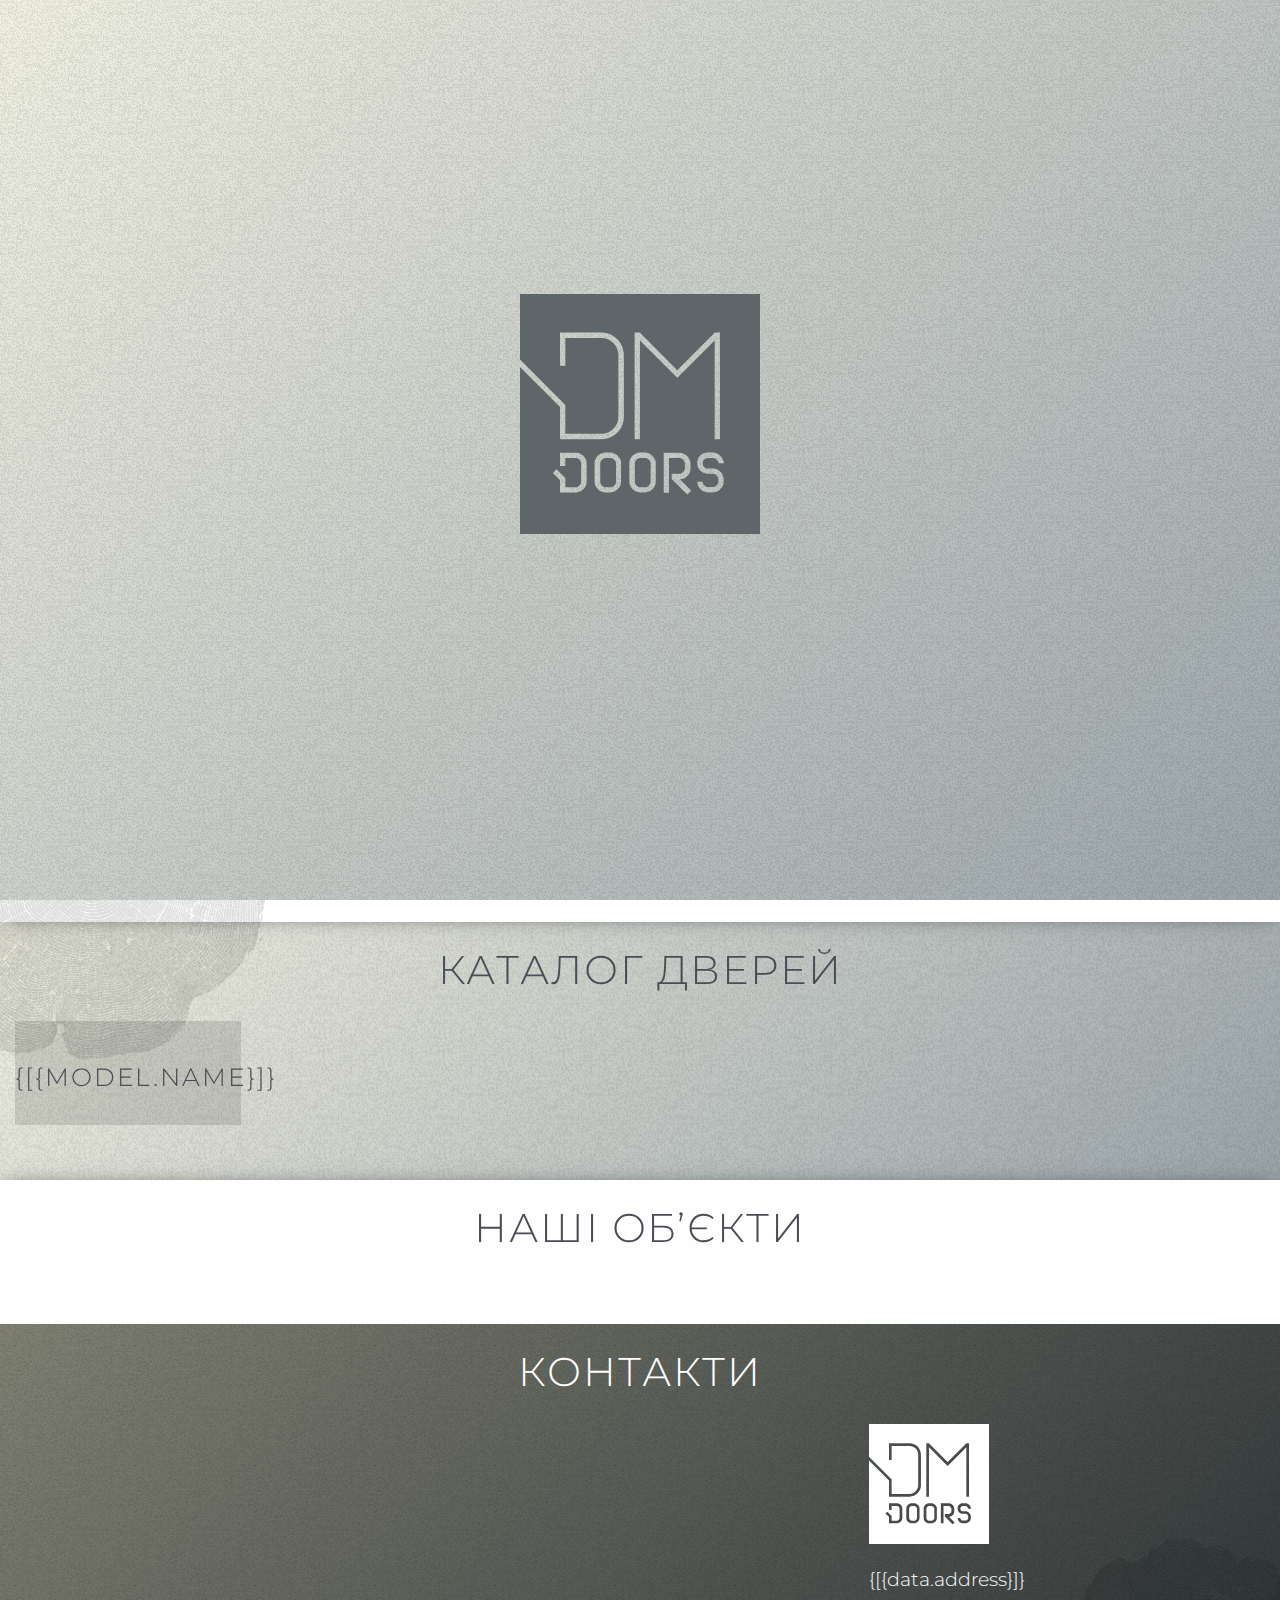
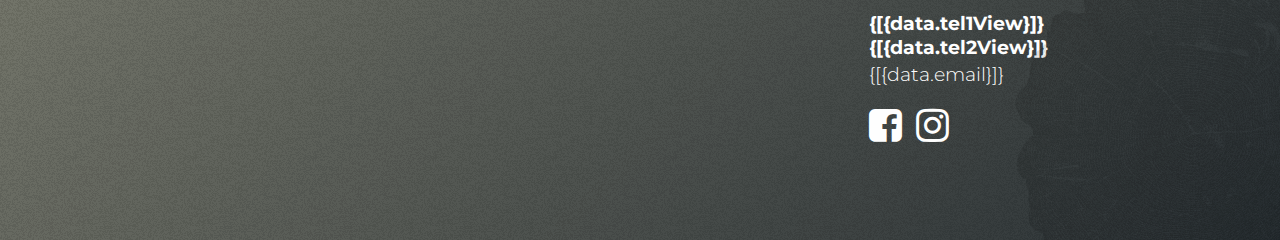
==== doors.html @ 12fc0a82 "ver.1.2" ====
<!doctype html>
<html class="no-js" lang="en">

<head>
    <meta charset="utf-8" />
    <meta http-equiv="x-ua-compatible" content="ie=edge">
    <meta name="viewport" content="width=device-width, initial-scale=1.0">
    <title>DM Doors | Виробник високоякісних дверей з масиву дерева | Львів</title>
    <meta name="description" content="фабрика ексклюзивних дверей для вимогливих клієнтів">
    <meta property="og:image" content="https://github.com/shuandr/DM-Doors/door-og-img.jpg.jpg">
    <!-- <meta property="og:image" content="https://d-m.com.ua/og-image.jpg"> -->
    <meta property="og:url" content="https://github.com/shuandr/DM-Doors" />
    <meta property="og:title" content="DM-doors" />
    <meta property="og:description" content="Фабрика ексклюзивних дверей для вимогливих клієнтів" />
    <meta property="og:type" content="website" />
    <link rel="stylesheet" href="assets/css/app.css">
    <link href="https://maxcdn.bootstrapcdn.com/font-awesome/4.7.0/css/font-awesome.min.css" rel="stylesheet" integrity="sha384-wvfXpqpZZVQGK6TAh5PVlGOfQNHSoD2xbE+QkPxCAFlNEevoEH3Sl0sibVcOQVnN" crossorigin="anonymous">
    <link rel="stylesheet" type="text/css" href="//cdn.jsdelivr.net/npm/slick-carousel@1.8.1/slick/slick.css"/>
</head>

<body>
    <div id="preloader" class="grid-x gray-bg align-center-middle">
        <div class="cell" id="pre-logo" style="width: 240px;">
            <img src="assets/img/doors-logo.svg"  alt="">
        </div>
    </div>
    
    <div ng-app="DmDoors" ng-controller="DmDoorsCtrl">
        <div class="off-canvas-wrapper">
            <!-- OFF-CANVAS -->
            <div class="off-canvas position-bottom" id="doorModel" data-off-canvas data-transition="overlap" style="width: 94vw; margin-left: 2vw;">
                <button class="close-button" aria-label="Close menu" type="button" data-close>
                    <span aria-hidden="true">&times;</span>
                </button>
                <div class="grid-x">
                    <div class="cell large-6 gray-bg text-center" style="position: relative;">
                        <div class="grid-x model-title">
                            <div class="cell code">
                                <h4 class="text-center white">{[{data.catalogue[selectedModel].code}]}</h4>
                            </div>
                            <div class="cell model-name uppercase dark-gray">
                                <h4>{[{data.catalogue[selectedModel].name}]}</h4>
                            </div>
                        </div>
                        <img style="max-width: 48vw" src="assets/img/doors/catalogue/{[{data.catalogue[selectedModel].name}]}/{[{selectedImg}]}.png" alt=""><br><br>
                    </div>
                    <div class="cell large-6 white-bg" style="position: relative;">
                        <div class="model-fragm">
                            <img style="max-width: 24vw" src="assets/img/doors/catalogue/{[{data.catalogue[selectedModel].name}]}/thumbs/7.jpg" alt="">
                        </div>
                        <div class="grid-x small-up-3" data-equalizer data-equalize-on="medium" data-equalize-by-row="true">
                            <div class="cell " ng-repeat="img in data.catalogue[selectedModel].thumbs" data-equalizer-watch>
                                <a ng-click="selectImg($index)">
                                    <div class=" text-center">
                                        <img style="max-width: 24vw" src="assets/img/doors/catalogue/{[{data.catalogue[selectedModel].name}]}/thumbs/{[{img}]}.jpg" alt="">
                                    </div>
                                </a>
                            </div>
                        </div>
                    </div>
                </div>
            </div>
            <div class="off-canvas-content" data-off-canvas-content>
                <div class="hero ">
                    <div class="grid-x social-icons">
                        <div class="cell shrink  ">
                            <a href="https://www.facebook.com/{[{data.fb}]}" target="_blank">
                                <i class="fa fa-facebook-square fa-2x"></i></a>
                            <a href="https://www.instagram.com/{[{data.insta}]}" target="_blank">
                                <i class="fa fa-instagram fa-2x"></i></a>
                        </div>
                        <div class="cell auto main-tel ">
                            <a class="white text-right" href="tel://{[{data.tel2}]}" >
                                <i class="fa fa-phone-square fa-2x" style="transform: translateY(0.4rem); "></i>
                                {[{data.tel2View}]}</a>
                        </div>
                    </div>                <div class="slider">
                        <div class="slide " ng-repeat="slide in data.mainSlides" style="background-image: url(assets/img/slides/{[{slide}]}.jpg); min-height: 84vh; "></div>
                    </div>
                    <div class="header text-center top-overlay">
                        <div class="grid-y " style="height: 100%">
                            <div class="cell " style="height: 48%">
                                <img class="door-logo " src="assets/img/doors-logo-w.svg" alt="">
                            </div>
                            <div class="cell ">
                                <h1 class="slogan white uppercase text-center"> {[{data.slogan}]}</h1>
                            </div>
                        </div>
                    </div>
                </div>
                <div class="white-bg" style="position: relative;">
                    <div class="woodrings-1">
                        <img src="assets/img/wood-rings.png"  alt="">
                    </div>
                    <div class="grid-container grid-x align-center">
                        <div class="cell medium-11 large-10">
                            <br>
                            <h2 class="dark-gray uppercase text-center">про нас</h2>
                            <p class="text-center">{[{data.history}]}</p><br><br>
                        </div>
                    </div>
                </div>
                <!-- CATALOGUE -->
                <div id="catalogue" class="gray-bg">
                    <br>
                    <h2 class="dark-gray uppercase text-center">каталог дверей </h2>
                    <div class="grid-x  grid-padding-x grid-padding-y small-up-2 medium-up-3 large-up-4 xlarge-up-5" data-equalizer data-equalize-on="medium" data-equalize-by-row="true">
                        <div class="cell " ng-repeat="model in data.catalogue" data-equalizer-watch>
                            <a ng-click="selectModel($index)" data-open="doorModel">
                                <div class="grid-x dark-024-bgrd model-card">
                                    <div class="cell text-center">
                                        <img src="assets/img/doors/catalogue/{[{model.name}]}/main.png" alt="">
                                    </div>
                                    <div class="cell">
                                        <h4 class="dark-gray uppercase text-center">{[{model.name}]}</h4>
                                    </div>
                                </div>
                            </a>
                        </div>
                    </div><br><br>
                </div>
                <!-- gallery -->
                <div class="white-bg">
                    <br>
                    <h2 class="dark-gray uppercase text-center">наші об’єкти</h2>
                    <div class="gallery ">
                        <div ng-repeat="obj in data.gallery">
                            <img src="assets/img/doors/obj-gallery/{[{obj}]}.jpg" alt="">
                        </div>
                    </div><br><br>
                </div>
                <footer class="white dark-gray-bg" style="position: relative;"><br>
                    <h2 class="uppercase text-center">контакти</h2>
                    <div class="woodrings-2">
                        <img src="assets/img/wood-rings.png" alt="">
                    </div>
                    <div class="grid-x ">
                        <div class="cell medium-6 large-8 " style="padding-left: 3vw">
                            <div id="googleMapLviv" style="width:100%; height:360px;"></div>
                        </div>
                        <div class="cell medium-6 large-4">
                            <img style="width: 120px" src="assets/img/doors-logo-w.svg"  alt=""><br><br>
                            <p>{[{data.address}]}</p>
                            <a class="white s-bold" href="tel://{[{data.tel1}]}">{[{data.tel1View}]}</a><br>
                            <a class="white s-bold" href="tel://{[{data.tel2}]}">{[{data.tel2View}]}</a><br>
                            <p>{[{data.email}]}</p>
                            <a href="https://www.facebook.com/{[{data.fb}]}" target="_blank">
                                <i class="white fa fa-facebook-square fa-2x"></i></a>
                            <a style="margin-left: 0.6rem" href="https://www.instagram.com/{[{data.insta}]}" target="_blank">
                                <i class="white fa fa-instagram fa-2x"></i></a>
                        </div>
                    </div><br><br>
                </footer>
            </div>
        </div>
    </div>
    <script src="https://ajax.googleapis.com/ajax/libs/angularjs/1.4.8/angular.min.js"></script>
    <script src="assets/js_plugins/doorAngular.js"></script>
    <script src="https://ajax.googleapis.com/ajax/libs/angularjs/1.4.8/angular-animate.js"></script>
    <!-- <script src="https://cdnjs.cloudflare.com/ajax/libs/angular.js/1.4.8/angular-route.js"></script> -->
    <!-- <script src="https://ajax.googleapis.com/ajax/libs/angularjs/1.4.8/angular-sanitize.js"></script> -->

    <script src="assets/js/app.js"></script>
    <script type="text/javascript" src="//cdn.jsdelivr.net/npm/slick-carousel@1.8.1/slick/slick.min.js"></script>
    <script src="//maps.googleapis.com/maps/api/js?key=AIzaSyAfuN7UgfDB2RfqBeNIZ1S_rpZ6HU-GKYU"></script>
    <script>
    
    var myCenterLviv=new google.maps.LatLng( 49.871466, 24.022298 );
    
    var dmPin='assets/img/map-pin.png';
    function initialize()
    {
    var mapPropLviv = {
    zoomControl: true,
    scrollwheel: false,
    center:myCenterLviv,
    zoom:16,
    disableDefaultUI: true,
    mapTypeId:google.maps.MapTypeId.ROADMAP
    };
    
    var mapLviv=new google.maps.Map(document.getElementById("googleMapLviv"),mapPropLviv);
    
    
    var myMarker=new google.maps.Marker({
    position: myCenterLviv,
    icon: dmPin,
    map: mapLviv,
    title: 'Топольна, 4'
    });
    
    }
    google.maps.event.addDomListener(window, 'load', initialize);
    </script>


</body>

</html>
---- assets/css/app.css ----
@charset "UTF-8";@import url(https://fonts.googleapis.com/css?family=Montserrat:300,500,700,900&display=swap&subset=cyrillic);#preloader{position:fixed;width:100vw;height:100vh;z-index:9999999999999999}#pre-logo{padding-bottom:8vh;-webkit-animation:preLogo 1.4s linear infinite alternate;animation:preLogo 1.4s linear infinite alternate}@-webkit-keyframes preLogo{from{opacity:.6}to{opacity:1;-webkit-transform:scale(1.2);transform:scale(1.2)}}@keyframes preLogo{from{opacity:.6}to{opacity:1;-webkit-transform:scale(1.2);transform:scale(1.2)}}.white{color:#fefefe}.light{color:#fcce9d}.dm-mid{color:#b38856}.dark-gray{color:#4c4c56}.white-bg{background:#fefefe;-webkit-box-shadow:0 0 18px -6px #4c4c56;box-shadow:0 0 18px -6px #4c4c56}.brown-bg-0{background:#401500}.brown-bg{background:url(../img/noise.png) repeat center,radial-gradient(circle farthest-side at 50% 120%,#b38856,#240c00 64%)}.gray-bg{background:url(../img/noise.png) repeat center,linear-gradient(135deg,#f1f1e3,#9ba5aa)}.dark-gray-bg{background:url(../img/noise.png) repeat center,linear-gradient(135deg,#808173,#282f33)}.brown-overlay{height:100%;background-image:-webkit-gradient(linear,left top,left bottom,color-stop(36%,rgba(36,12,0,.84)),to(rgba(36,12,0,.16)));background-image:linear-gradient(rgba(36,12,0,.84) 36%,rgba(36,12,0,.16))}.top-overlay{height:100%;background-image:-webkit-gradient(linear,left top,left bottom,from(rgba(10,10,10,.84)),to(rgba(10,10,10,.24)));background-image:linear-gradient(rgba(10,10,10,.84),rgba(10,10,10,.24))}.dark-024-bgrd{background:rgba(10,10,10,.12)}.light-bg{background:#fcce9d}/*! normalize.css v8.0.0 | MIT License | github.com/necolas/normalize.css */html{line-height:1.15;-webkit-text-size-adjust:100%}body{margin:0}h1{font-size:2em;margin:.67em 0}hr{-webkit-box-sizing:content-box;box-sizing:content-box;height:0;overflow:visible}pre{font-family:monospace,monospace;font-size:1em}a{background-color:transparent}abbr[title]{border-bottom:none;text-decoration:underline;-webkit-text-decoration:underline dotted;text-decoration:underline dotted}b,strong{font-weight:bolder}code,kbd,samp{font-family:monospace,monospace;font-size:1em}small{font-size:80%}sub,sup{font-size:75%;line-height:0;position:relative;vertical-align:baseline}sub{bottom:-.25em}sup{top:-.5em}img{border-style:none}button,input,optgroup,select,textarea{font-family:inherit;font-size:100%;line-height:1.15;margin:0}button,input{overflow:visible}button,select{text-transform:none}[type=button],[type=reset],[type=submit],button{-webkit-appearance:button}[type=button]::-moz-focus-inner,[type=reset]::-moz-focus-inner,[type=submit]::-moz-focus-inner,button::-moz-focus-inner{border-style:none;padding:0}[type=button]:-moz-focusring,[type=reset]:-moz-focusring,[type=submit]:-moz-focusring,button:-moz-focusring{outline:1px dotted ButtonText}fieldset{padding:.35em .75em .625em}legend{-webkit-box-sizing:border-box;box-sizing:border-box;color:inherit;display:table;max-width:100%;padding:0;white-space:normal}progress{vertical-align:baseline}textarea{overflow:auto}[type=checkbox],[type=radio]{-webkit-box-sizing:border-box;box-sizing:border-box;padding:0}[type=number]::-webkit-inner-spin-button,[type=number]::-webkit-outer-spin-button{height:auto}[type=search]{-webkit-appearance:textfield;outline-offset:-2px}[type=search]::-webkit-search-decoration{-webkit-appearance:none}::-webkit-file-upload-button{-webkit-appearance:button;font:inherit}details{display:block}summary{display:list-item}template{display:none}[hidden]{display:none}.foundation-mq{font-family:"small=0em&medium=40em&large=64em&xlarge=75em&xxlarge=90em"}html{-webkit-box-sizing:border-box;box-sizing:border-box;font-size:100%}*,::after,::before{-webkit-box-sizing:inherit;box-sizing:inherit}body{margin:0;padding:0;background:#fefefe;font-family:Montserrat,Helvetica,Roboto,Arial,sans-serif;font-weight:300;line-height:1.25;color:#0a0a0a;-webkit-font-smoothing:antialiased;-moz-osx-font-smoothing:grayscale}img{display:inline-block;vertical-align:middle;max-width:100%;height:auto;-ms-interpolation-mode:bicubic}textarea{height:auto;min-height:50px;border-radius:0}select{-webkit-box-sizing:border-box;box-sizing:border-box;width:100%;border-radius:0}.map_canvas embed,.map_canvas img,.map_canvas object,.mqa-display embed,.mqa-display img,.mqa-display object{max-width:none!important}button{padding:0;-webkit-appearance:none;-moz-appearance:none;appearance:none;border:0;border-radius:0;background:0 0;line-height:1;cursor:auto}[data-whatinput=mouse] button{outline:0}pre{overflow:auto}button,input,optgroup,select,textarea{font-family:inherit}.is-visible{display:block!important}.is-hidden{display:none!important}[type=color],[type=date],[type=datetime-local],[type=datetime],[type=email],[type=month],[type=number],[type=password],[type=search],[type=tel],[type=text],[type=time],[type=url],[type=week],textarea{display:block;-webkit-box-sizing:border-box;box-sizing:border-box;width:100%;height:2.1875rem;margin:0 0 1rem;padding:.5rem;border:1px solid #cacaca;border-radius:0;background-color:#fefefe;-webkit-box-shadow:inset 0 1px 2px rgba(10,10,10,.1);box-shadow:inset 0 1px 2px rgba(10,10,10,.1);font-family:inherit;font-size:1rem;font-weight:300;line-height:1.25;color:#0a0a0a;-webkit-transition:border-color .25s ease-in-out,-webkit-box-shadow .5s;transition:border-color .25s ease-in-out,-webkit-box-shadow .5s;transition:box-shadow .5s,border-color .25s ease-in-out;transition:box-shadow .5s,border-color .25s ease-in-out,-webkit-box-shadow .5s;-webkit-appearance:none;-moz-appearance:none;appearance:none}[type=color]:focus,[type=date]:focus,[type=datetime-local]:focus,[type=datetime]:focus,[type=email]:focus,[type=month]:focus,[type=number]:focus,[type=password]:focus,[type=search]:focus,[type=tel]:focus,[type=text]:focus,[type=time]:focus,[type=url]:focus,[type=week]:focus,textarea:focus{outline:0;border:1px solid #4c4c56;background-color:#fefefe;-webkit-box-shadow:0 0 5px #cacaca;box-shadow:0 0 5px #cacaca;-webkit-transition:border-color .25s ease-in-out,-webkit-box-shadow .5s;transition:border-color .25s ease-in-out,-webkit-box-shadow .5s;transition:box-shadow .5s,border-color .25s ease-in-out;transition:box-shadow .5s,border-color .25s ease-in-out,-webkit-box-shadow .5s}textarea{max-width:100%}textarea[rows]{height:auto}input:disabled,input[readonly],textarea:disabled,textarea[readonly]{background-color:#e6e6e6;cursor:not-allowed}[type=button],[type=submit]{-webkit-appearance:none;-moz-appearance:none;appearance:none;border-radius:0}input[type=search]{-webkit-box-sizing:border-box;box-sizing:border-box}::-webkit-input-placeholder{color:#cacaca}::-moz-placeholder{color:#cacaca}:-ms-input-placeholder{color:#cacaca}::-ms-input-placeholder{color:#cacaca}::placeholder{color:#cacaca}[type=checkbox],[type=file],[type=radio]{margin:0 0 1rem}[type=checkbox]+label,[type=radio]+label{display:inline-block;vertical-align:baseline;margin-left:.5rem;margin-right:1rem;margin-bottom:0}[type=checkbox]+label[for],[type=radio]+label[for]{cursor:pointer}label>[type=checkbox],label>[type=radio]{margin-right:.5rem}[type=file]{width:100%}label{display:block;margin:0;font-size:.875rem;font-weight:300;line-height:1.8;color:#0a0a0a}label.middle{margin:0 0 1rem;padding:.5625rem 0}.help-text{margin-top:-.5rem;font-size:.8125rem;font-style:italic;color:#0a0a0a}.input-group{display:-webkit-box;display:-webkit-flex;display:-ms-flexbox;display:flex;width:100%;margin-bottom:1rem;-webkit-box-align:stretch;-webkit-align-items:stretch;-ms-flex-align:stretch;align-items:stretch}.input-group>:first-child,.input-group>:first-child.input-group-button>*{border-radius:0}.input-group>:last-child,.input-group>:last-child.input-group-button>*{border-radius:0}.input-group-button,.input-group-button a,.input-group-button button,.input-group-button input,.input-group-button label,.input-group-field,.input-group-label{margin:0;white-space:nowrap}.input-group-label{padding:0 1rem;border:1px solid #cacaca;background:#e6e6e6;color:#0a0a0a;text-align:center;white-space:nowrap;display:-webkit-box;display:-webkit-flex;display:-ms-flexbox;display:flex;-webkit-box-flex:0;-webkit-flex:0 0 auto;-ms-flex:0 0 auto;flex:0 0 auto;-webkit-box-align:center;-webkit-align-items:center;-ms-flex-align:center;align-items:center}.input-group-label:first-child{border-right:0}.input-group-label:last-child{border-left:0}.input-group-field{border-radius:0;-webkit-box-flex:1;-webkit-flex:1 1 0px;-ms-flex:1 1 0px;flex:1 1 0px;min-width:0}.input-group-button{padding-top:0;padding-bottom:0;text-align:center;display:-webkit-box;display:-webkit-flex;display:-ms-flexbox;display:flex;-webkit-box-flex:0;-webkit-flex:0 0 auto;-ms-flex:0 0 auto;flex:0 0 auto}.input-group-button a,.input-group-button button,.input-group-button input,.input-group-button label{-webkit-align-self:stretch;-ms-flex-item-align:stretch;align-self:stretch;height:auto;padding-top:0;padding-bottom:0;font-size:1rem}fieldset{margin:0;padding:0;border:0}legend{max-width:100%;margin-bottom:.5rem}.fieldset{margin:1.125rem 0;padding:1.25rem;border:1px solid #cacaca}.fieldset legend{margin:0;margin-left:-.1875rem;padding:0 .1875rem}select{height:2.1875rem;margin:0 0 1rem;padding:.5rem;-webkit-appearance:none;-moz-appearance:none;appearance:none;border:1px solid #cacaca;border-radius:0;background-color:#fcce9d;font-family:inherit;font-size:1rem;font-weight:300;line-height:1.25;color:#0a0a0a;background-image:url("data:image/svg+xml;utf8,<svg xmlns='http://www.w3.org/2000/svg' version='1.1' width='32' height='24' viewBox='0 0 32 24'><polygon points='0,0 32,0 16,24' style='fill: rgb%2836, 12, 0%29'></polygon></svg>");background-origin:content-box;background-position:right -1rem center;background-repeat:no-repeat;background-size:9px 6px;padding-right:1.5rem;-webkit-transition:border-color .25s ease-in-out,-webkit-box-shadow .5s;transition:border-color .25s ease-in-out,-webkit-box-shadow .5s;transition:box-shadow .5s,border-color .25s ease-in-out;transition:box-shadow .5s,border-color .25s ease-in-out,-webkit-box-shadow .5s}@media screen and (min-width:0\0){select{background-image:url([data-uri])}}select:focus{outline:0;border:1px solid #4c4c56;background-color:#fefefe;-webkit-box-shadow:0 0 5px #cacaca;box-shadow:0 0 5px #cacaca;-webkit-transition:border-color .25s ease-in-out,-webkit-box-shadow .5s;transition:border-color .25s ease-in-out,-webkit-box-shadow .5s;transition:box-shadow .5s,border-color .25s ease-in-out;transition:box-shadow .5s,border-color .25s ease-in-out,-webkit-box-shadow .5s}select:disabled{background-color:#e6e6e6;cursor:not-allowed}select::-ms-expand{display:none}select[multiple]{height:auto;background-image:none}select:not([multiple]){padding-top:0;padding-bottom:0}.is-invalid-input:not(:focus){border-color:#cc4b37;background-color:#f9ecea}.is-invalid-input:not(:focus)::-webkit-input-placeholder{color:#cc4b37}.is-invalid-input:not(:focus)::-moz-placeholder{color:#cc4b37}.is-invalid-input:not(:focus):-ms-input-placeholder{color:#cc4b37}.is-invalid-input:not(:focus)::-ms-input-placeholder{color:#cc4b37}.is-invalid-input:not(:focus)::placeholder{color:#cc4b37}.is-invalid-label{color:#cc4b37}.form-error{display:none;margin-top:-.5rem;margin-bottom:1rem;font-size:.75rem;font-weight:700;color:#cc4b37}.form-error.is-visible{display:block}blockquote,dd,div,dl,dt,form,h1,h2,h3,h4,h5,h6,li,ol,p,pre,td,th,ul{margin:0;padding:0}p{margin-bottom:1rem;font-size:inherit;line-height:1.6;text-rendering:optimizeLegibility}em,i{font-style:italic;line-height:inherit}b,strong{font-weight:700;line-height:inherit}small{font-size:80%;line-height:inherit}.h1,.h2,.h3,.h4,.h5,.h6,h1,h2,h3,h4,h5,h6{font-family:Montserrat,Helvetica,Roboto,Arial,sans-serif;font-style:normal;font-weight:300;color:inherit;text-rendering:optimizeLegibility}.h1 small,.h2 small,.h3 small,.h4 small,.h5 small,.h6 small,h1 small,h2 small,h3 small,h4 small,h5 small,h6 small{line-height:0;color:#cacaca}.h1,h1{font-size:1.5rem;line-height:1.4;margin-top:0;margin-bottom:.5rem}.h2,h2{font-size:1.25rem;line-height:1.4;margin-top:0;margin-bottom:.5rem}.h3,h3{font-size:1.1875rem;line-height:1.4;margin-top:0;margin-bottom:.5rem}.h4,h4{font-size:1.125rem;line-height:1.4;margin-top:0;margin-bottom:.5rem}.h5,h5{font-size:1.0625rem;line-height:1.4;margin-top:0;margin-bottom:.5rem}.h6,h6{font-size:1rem;line-height:1.4;margin-top:0;margin-bottom:.5rem}@media print,screen and (min-width:40em){.h1,h1{font-size:2.25rem}.h2,h2{font-size:1.875rem}.h3,h3{font-size:1.5rem}.h4,h4{font-size:1.25rem}.h5,h5{font-size:1.125rem}.h6,h6{font-size:1rem}}@media print,screen and (min-width:64em){.h1,h1{font-size:3rem}.h2,h2{font-size:2.5rem}.h3,h3{font-size:1.9375rem}.h4,h4{font-size:1.5625rem}.h5,h5{font-size:1.25rem}.h6,h6{font-size:1rem}}a{line-height:inherit;color:#b38856;text-decoration:none;cursor:pointer}a:focus,a:hover{color:#9d7547}a img{border:0}hr{clear:both;max-width:75rem;height:0;margin:1.25rem auto;border-top:0;border-right:0;border-bottom:1px solid #cacaca;border-left:0}dl,ol,ul{margin-bottom:1rem;list-style-position:outside;line-height:1.6}li{font-size:inherit}ul{margin-left:1.25rem;list-style-type:disc}ol{margin-left:1.25rem}ol ol,ol ul,ul ol,ul ul{margin-left:1.25rem;margin-bottom:0}dl{margin-bottom:1rem}dl dt{margin-bottom:.3rem;font-weight:700}blockquote{margin:0 0 1rem;padding:.5625rem 1.25rem 0 1.1875rem;border-left:1px solid #cacaca}blockquote,blockquote p{line-height:1.6;color:#4c4c56}abbr,abbr[title]{border-bottom:1px dotted #0a0a0a;cursor:help;text-decoration:none}figure{margin:0}kbd{margin:0;padding:.125rem .25rem 0;background-color:#e6e6e6;font-family:Consolas,"Liberation Mono",Courier,monospace;color:#0a0a0a}.subheader{margin-top:.2rem;margin-bottom:.5rem;font-weight:300;line-height:1.4;color:#4c4c56}.lead{font-size:125%;line-height:1.6}.stat{font-size:2.5rem;line-height:1}p+.stat{margin-top:-1rem}ol.no-bullet,ul.no-bullet{margin-left:0;list-style:none}.cite-block,cite{display:block;color:#4c4c56;font-size:.8125rem}.cite-block:before,cite:before{content:"— "}.code-inline,code{border:1px solid #cacaca;background-color:#e6e6e6;font-family:Consolas,"Liberation Mono",Courier,monospace;font-weight:300;color:#0a0a0a;display:inline;max-width:100%;word-wrap:break-word;padding:.125rem .3125rem .0625rem}.code-block{border:1px solid #cacaca;background-color:#e6e6e6;font-family:Consolas,"Liberation Mono",Courier,monospace;font-weight:300;color:#0a0a0a;display:block;overflow:auto;white-space:pre;padding:1rem;margin-bottom:1.5rem}.text-left{text-align:left}.text-right{text-align:right}.text-center{text-align:center}.text-justify{text-align:justify}@media print,screen and (min-width:40em){.medium-text-left{text-align:left}.medium-text-right{text-align:right}.medium-text-center{text-align:center}.medium-text-justify{text-align:justify}}@media print,screen and (min-width:64em){.large-text-left{text-align:left}.large-text-right{text-align:right}.large-text-center{text-align:center}.large-text-justify{text-align:justify}}@media screen and (min-width:75em){.xlarge-text-left{text-align:left}.xlarge-text-right{text-align:right}.xlarge-text-center{text-align:center}.xlarge-text-justify{text-align:justify}}.show-for-print{display:none!important}@media print{*{background:0 0!important;color:#000!important;-webkit-print-color-adjust:economy;color-adjust:economy;-webkit-box-shadow:none!important;box-shadow:none!important;text-shadow:none!important}.show-for-print{display:block!important}.hide-for-print{display:none!important}table.show-for-print{display:table!important}thead.show-for-print{display:table-header-group!important}tbody.show-for-print{display:table-row-group!important}tr.show-for-print{display:table-row!important}td.show-for-print{display:table-cell!important}th.show-for-print{display:table-cell!important}a,a:visited{text-decoration:underline}a[href]:after{content:" (" attr(href) ")"}.ir a:after,a[href^='#']:after,a[href^='javascript:']:after{content:''}abbr[title]:after{content:" (" attr(title) ")"}blockquote,pre{border:1px solid #4c4c56;page-break-inside:avoid}thead{display:table-header-group}img,tr{page-break-inside:avoid}img{max-width:100%!important}@page{margin:.5cm}h2,h3,p{orphans:3;widows:3}h2,h3{page-break-after:avoid}.print-break-inside{page-break-inside:auto}}.grid-container{padding-right:.625rem;padding-left:.625rem;max-width:75rem;margin-left:auto;margin-right:auto}@media print,screen and (min-width:40em){.grid-container{padding-right:.9375rem;padding-left:.9375rem}}.grid-container.fluid{padding-right:.625rem;padding-left:.625rem;max-width:100%;margin-left:auto;margin-right:auto}@media print,screen and (min-width:40em){.grid-container.fluid{padding-right:.9375rem;padding-left:.9375rem}}.grid-container.full{padding-right:0;padding-left:0;max-width:100%;margin-left:auto;margin-right:auto}.grid-x{display:-webkit-box;display:-webkit-flex;display:-ms-flexbox;display:flex;-webkit-box-orient:horizontal;-webkit-box-direction:normal;-webkit-flex-flow:row wrap;-ms-flex-flow:row wrap;flex-flow:row wrap}.cell{-webkit-box-flex:0;-webkit-flex:0 0 auto;-ms-flex:0 0 auto;flex:0 0 auto;min-height:0;min-width:0;width:100%}.cell.auto{-webkit-box-flex:1;-webkit-flex:1 1 0px;-ms-flex:1 1 0px;flex:1 1 0px}.cell.shrink{-webkit-box-flex:0;-webkit-flex:0 0 auto;-ms-flex:0 0 auto;flex:0 0 auto}.grid-x>.auto{width:auto}.grid-x>.shrink{width:auto}.grid-x>.small-1,.grid-x>.small-10,.grid-x>.small-11,.grid-x>.small-12,.grid-x>.small-2,.grid-x>.small-3,.grid-x>.small-4,.grid-x>.small-5,.grid-x>.small-6,.grid-x>.small-7,.grid-x>.small-8,.grid-x>.small-9,.grid-x>.small-full,.grid-x>.small-shrink{-webkit-flex-basis:auto;-ms-flex-preferred-size:auto;flex-basis:auto}@media print,screen and (min-width:40em){.grid-x>.medium-1,.grid-x>.medium-10,.grid-x>.medium-11,.grid-x>.medium-12,.grid-x>.medium-2,.grid-x>.medium-3,.grid-x>.medium-4,.grid-x>.medium-5,.grid-x>.medium-6,.grid-x>.medium-7,.grid-x>.medium-8,.grid-x>.medium-9,.grid-x>.medium-full,.grid-x>.medium-shrink{-webkit-flex-basis:auto;-ms-flex-preferred-size:auto;flex-basis:auto}}@media print,screen and (min-width:64em){.grid-x>.large-1,.grid-x>.large-10,.grid-x>.large-11,.grid-x>.large-12,.grid-x>.large-2,.grid-x>.large-3,.grid-x>.large-4,.grid-x>.large-5,.grid-x>.large-6,.grid-x>.large-7,.grid-x>.large-8,.grid-x>.large-9,.grid-x>.large-full,.grid-x>.large-shrink{-webkit-flex-basis:auto;-ms-flex-preferred-size:auto;flex-basis:auto}}@media screen and (min-width:75em){.grid-x>.xlarge-1,.grid-x>.xlarge-10,.grid-x>.xlarge-11,.grid-x>.xlarge-12,.grid-x>.xlarge-2,.grid-x>.xlarge-3,.grid-x>.xlarge-4,.grid-x>.xlarge-5,.grid-x>.xlarge-6,.grid-x>.xlarge-7,.grid-x>.xlarge-8,.grid-x>.xlarge-9,.grid-x>.xlarge-full,.grid-x>.xlarge-shrink{-webkit-flex-basis:auto;-ms-flex-preferred-size:auto;flex-basis:auto}}.grid-x>.small-1,.grid-x>.small-10,.grid-x>.small-11,.grid-x>.small-12,.grid-x>.small-2,.grid-x>.small-3,.grid-x>.small-4,.grid-x>.small-5,.grid-x>.small-6,.grid-x>.small-7,.grid-x>.small-8,.grid-x>.small-9{-webkit-box-flex:0;-webkit-flex:0 0 auto;-ms-flex:0 0 auto;flex:0 0 auto}.grid-x>.small-1{width:8.33333%}.grid-x>.small-2{width:16.66667%}.grid-x>.small-3{width:25%}.grid-x>.small-4{width:33.33333%}.grid-x>.small-5{width:41.66667%}.grid-x>.small-6{width:50%}.grid-x>.small-7{width:58.33333%}.grid-x>.small-8{width:66.66667%}.grid-x>.small-9{width:75%}.grid-x>.small-10{width:83.33333%}.grid-x>.small-11{width:91.66667%}.grid-x>.small-12{width:100%}@media print,screen and (min-width:40em){.grid-x>.medium-auto{-webkit-box-flex:1;-webkit-flex:1 1 0px;-ms-flex:1 1 0px;flex:1 1 0px;width:auto}.grid-x>.medium-1,.grid-x>.medium-10,.grid-x>.medium-11,.grid-x>.medium-12,.grid-x>.medium-2,.grid-x>.medium-3,.grid-x>.medium-4,.grid-x>.medium-5,.grid-x>.medium-6,.grid-x>.medium-7,.grid-x>.medium-8,.grid-x>.medium-9,.grid-x>.medium-shrink{-webkit-box-flex:0;-webkit-flex:0 0 auto;-ms-flex:0 0 auto;flex:0 0 auto}.grid-x>.medium-shrink{width:auto}.grid-x>.medium-1{width:8.33333%}.grid-x>.medium-2{width:16.66667%}.grid-x>.medium-3{width:25%}.grid-x>.medium-4{width:33.33333%}.grid-x>.medium-5{width:41.66667%}.grid-x>.medium-6{width:50%}.grid-x>.medium-7{width:58.33333%}.grid-x>.medium-8{width:66.66667%}.grid-x>.medium-9{width:75%}.grid-x>.medium-10{width:83.33333%}.grid-x>.medium-11{width:91.66667%}.grid-x>.medium-12{width:100%}}@media print,screen and (min-width:64em){.grid-x>.large-auto{-webkit-box-flex:1;-webkit-flex:1 1 0px;-ms-flex:1 1 0px;flex:1 1 0px;width:auto}.grid-x>.large-1,.grid-x>.large-10,.grid-x>.large-11,.grid-x>.large-12,.grid-x>.large-2,.grid-x>.large-3,.grid-x>.large-4,.grid-x>.large-5,.grid-x>.large-6,.grid-x>.large-7,.grid-x>.large-8,.grid-x>.large-9,.grid-x>.large-shrink{-webkit-box-flex:0;-webkit-flex:0 0 auto;-ms-flex:0 0 auto;flex:0 0 auto}.grid-x>.large-shrink{width:auto}.grid-x>.large-1{width:8.33333%}.grid-x>.large-2{width:16.66667%}.grid-x>.large-3{width:25%}.grid-x>.large-4{width:33.33333%}.grid-x>.large-5{width:41.66667%}.grid-x>.large-6{width:50%}.grid-x>.large-7{width:58.33333%}.grid-x>.large-8{width:66.66667%}.grid-x>.large-9{width:75%}.grid-x>.large-10{width:83.33333%}.grid-x>.large-11{width:91.66667%}.grid-x>.large-12{width:100%}}@media screen and (min-width:75em){.grid-x>.xlarge-auto{-webkit-box-flex:1;-webkit-flex:1 1 0px;-ms-flex:1 1 0px;flex:1 1 0px;width:auto}.grid-x>.xlarge-1,.grid-x>.xlarge-10,.grid-x>.xlarge-11,.grid-x>.xlarge-12,.grid-x>.xlarge-2,.grid-x>.xlarge-3,.grid-x>.xlarge-4,.grid-x>.xlarge-5,.grid-x>.xlarge-6,.grid-x>.xlarge-7,.grid-x>.xlarge-8,.grid-x>.xlarge-9,.grid-x>.xlarge-shrink{-webkit-box-flex:0;-webkit-flex:0 0 auto;-ms-flex:0 0 auto;flex:0 0 auto}.grid-x>.xlarge-shrink{width:auto}.grid-x>.xlarge-1{width:8.33333%}.grid-x>.xlarge-2{width:16.66667%}.grid-x>.xlarge-3{width:25%}.grid-x>.xlarge-4{width:33.33333%}.grid-x>.xlarge-5{width:41.66667%}.grid-x>.xlarge-6{width:50%}.grid-x>.xlarge-7{width:58.33333%}.grid-x>.xlarge-8{width:66.66667%}.grid-x>.xlarge-9{width:75%}.grid-x>.xlarge-10{width:83.33333%}.grid-x>.xlarge-11{width:91.66667%}.grid-x>.xlarge-12{width:100%}}.grid-margin-x:not(.grid-x)>.cell{width:auto}.grid-margin-y:not(.grid-y)>.cell{height:auto}.grid-margin-x{margin-left:-.625rem;margin-right:-.625rem}@media print,screen and (min-width:40em){.grid-margin-x{margin-left:-.9375rem;margin-right:-.9375rem}}.grid-margin-x>.cell{width:calc(100% - 1.25rem);margin-left:.625rem;margin-right:.625rem}@media print,screen and (min-width:40em){.grid-margin-x>.cell{width:calc(100% - 1.875rem);margin-left:.9375rem;margin-right:.9375rem}}.grid-margin-x>.auto{width:auto}.grid-margin-x>.shrink{width:auto}.grid-margin-x>.small-1{width:calc(8.33333% - 1.25rem)}.grid-margin-x>.small-2{width:calc(16.66667% - 1.25rem)}.grid-margin-x>.small-3{width:calc(25% - 1.25rem)}.grid-margin-x>.small-4{width:calc(33.33333% - 1.25rem)}.grid-margin-x>.small-5{width:calc(41.66667% - 1.25rem)}.grid-margin-x>.small-6{width:calc(50% - 1.25rem)}.grid-margin-x>.small-7{width:calc(58.33333% - 1.25rem)}.grid-margin-x>.small-8{width:calc(66.66667% - 1.25rem)}.grid-margin-x>.small-9{width:calc(75% - 1.25rem)}.grid-margin-x>.small-10{width:calc(83.33333% - 1.25rem)}.grid-margin-x>.small-11{width:calc(91.66667% - 1.25rem)}.grid-margin-x>.small-12{width:calc(100% - 1.25rem)}@media print,screen and (min-width:40em){.grid-margin-x>.auto{width:auto}.grid-margin-x>.shrink{width:auto}.grid-margin-x>.small-1{width:calc(8.33333% - 1.875rem)}.grid-margin-x>.small-2{width:calc(16.66667% - 1.875rem)}.grid-margin-x>.small-3{width:calc(25% - 1.875rem)}.grid-margin-x>.small-4{width:calc(33.33333% - 1.875rem)}.grid-margin-x>.small-5{width:calc(41.66667% - 1.875rem)}.grid-margin-x>.small-6{width:calc(50% - 1.875rem)}.grid-margin-x>.small-7{width:calc(58.33333% - 1.875rem)}.grid-margin-x>.small-8{width:calc(66.66667% - 1.875rem)}.grid-margin-x>.small-9{width:calc(75% - 1.875rem)}.grid-margin-x>.small-10{width:calc(83.33333% - 1.875rem)}.grid-margin-x>.small-11{width:calc(91.66667% - 1.875rem)}.grid-margin-x>.small-12{width:calc(100% - 1.875rem)}.grid-margin-x>.medium-auto{width:auto}.grid-margin-x>.medium-shrink{width:auto}.grid-margin-x>.medium-1{width:calc(8.33333% - 1.875rem)}.grid-margin-x>.medium-2{width:calc(16.66667% - 1.875rem)}.grid-margin-x>.medium-3{width:calc(25% - 1.875rem)}.grid-margin-x>.medium-4{width:calc(33.33333% - 1.875rem)}.grid-margin-x>.medium-5{width:calc(41.66667% - 1.875rem)}.grid-margin-x>.medium-6{width:calc(50% - 1.875rem)}.grid-margin-x>.medium-7{width:calc(58.33333% - 1.875rem)}.grid-margin-x>.medium-8{width:calc(66.66667% - 1.875rem)}.grid-margin-x>.medium-9{width:calc(75% - 1.875rem)}.grid-margin-x>.medium-10{width:calc(83.33333% - 1.875rem)}.grid-margin-x>.medium-11{width:calc(91.66667% - 1.875rem)}.grid-margin-x>.medium-12{width:calc(100% - 1.875rem)}}@media print,screen and (min-width:64em){.grid-margin-x>.large-auto{width:auto}.grid-margin-x>.large-shrink{width:auto}.grid-margin-x>.large-1{width:calc(8.33333% - 1.875rem)}.grid-margin-x>.large-2{width:calc(16.66667% - 1.875rem)}.grid-margin-x>.large-3{width:calc(25% - 1.875rem)}.grid-margin-x>.large-4{width:calc(33.33333% - 1.875rem)}.grid-margin-x>.large-5{width:calc(41.66667% - 1.875rem)}.grid-margin-x>.large-6{width:calc(50% - 1.875rem)}.grid-margin-x>.large-7{width:calc(58.33333% - 1.875rem)}.grid-margin-x>.large-8{width:calc(66.66667% - 1.875rem)}.grid-margin-x>.large-9{width:calc(75% - 1.875rem)}.grid-margin-x>.large-10{width:calc(83.33333% - 1.875rem)}.grid-margin-x>.large-11{width:calc(91.66667% - 1.875rem)}.grid-margin-x>.large-12{width:calc(100% - 1.875rem)}}@media screen and (min-width:75em){.grid-margin-x>.xlarge-auto{width:auto}.grid-margin-x>.xlarge-shrink{width:auto}.grid-margin-x>.xlarge-1{width:calc(8.33333% - 1.875rem)}.grid-margin-x>.xlarge-2{width:calc(16.66667% - 1.875rem)}.grid-margin-x>.xlarge-3{width:calc(25% - 1.875rem)}.grid-margin-x>.xlarge-4{width:calc(33.33333% - 1.875rem)}.grid-margin-x>.xlarge-5{width:calc(41.66667% - 1.875rem)}.grid-margin-x>.xlarge-6{width:calc(50% - 1.875rem)}.grid-margin-x>.xlarge-7{width:calc(58.33333% - 1.875rem)}.grid-margin-x>.xlarge-8{width:calc(66.66667% - 1.875rem)}.grid-margin-x>.xlarge-9{width:calc(75% - 1.875rem)}.grid-margin-x>.xlarge-10{width:calc(83.33333% - 1.875rem)}.grid-margin-x>.xlarge-11{width:calc(91.66667% - 1.875rem)}.grid-margin-x>.xlarge-12{width:calc(100% - 1.875rem)}}.grid-padding-x .grid-padding-x{margin-right:-.625rem;margin-left:-.625rem}@media print,screen and (min-width:40em){.grid-padding-x .grid-padding-x{margin-right:-.9375rem;margin-left:-.9375rem}}.grid-container:not(.full)>.grid-padding-x{margin-right:-.625rem;margin-left:-.625rem}@media print,screen and (min-width:40em){.grid-container:not(.full)>.grid-padding-x{margin-right:-.9375rem;margin-left:-.9375rem}}.grid-padding-x>.cell{padding-right:.625rem;padding-left:.625rem}@media print,screen and (min-width:40em){.grid-padding-x>.cell{padding-right:.9375rem;padding-left:.9375rem}}.small-up-1>.cell{width:100%}.small-up-2>.cell{width:50%}.small-up-3>.cell{width:33.33333%}.small-up-4>.cell{width:25%}.small-up-5>.cell{width:20%}.small-up-6>.cell{width:16.66667%}.small-up-7>.cell{width:14.28571%}.small-up-8>.cell{width:12.5%}@media print,screen and (min-width:40em){.medium-up-1>.cell{width:100%}.medium-up-2>.cell{width:50%}.medium-up-3>.cell{width:33.33333%}.medium-up-4>.cell{width:25%}.medium-up-5>.cell{width:20%}.medium-up-6>.cell{width:16.66667%}.medium-up-7>.cell{width:14.28571%}.medium-up-8>.cell{width:12.5%}}@media print,screen and (min-width:64em){.large-up-1>.cell{width:100%}.large-up-2>.cell{width:50%}.large-up-3>.cell{width:33.33333%}.large-up-4>.cell{width:25%}.large-up-5>.cell{width:20%}.large-up-6>.cell{width:16.66667%}.large-up-7>.cell{width:14.28571%}.large-up-8>.cell{width:12.5%}}@media screen and (min-width:75em){.xlarge-up-1>.cell{width:100%}.xlarge-up-2>.cell{width:50%}.xlarge-up-3>.cell{width:33.33333%}.xlarge-up-4>.cell{width:25%}.xlarge-up-5>.cell{width:20%}.xlarge-up-6>.cell{width:16.66667%}.xlarge-up-7>.cell{width:14.28571%}.xlarge-up-8>.cell{width:12.5%}}.grid-margin-x.small-up-1>.cell{width:calc(100% - 1.25rem)}.grid-margin-x.small-up-2>.cell{width:calc(50% - 1.25rem)}.grid-margin-x.small-up-3>.cell{width:calc(33.33333% - 1.25rem)}.grid-margin-x.small-up-4>.cell{width:calc(25% - 1.25rem)}.grid-margin-x.small-up-5>.cell{width:calc(20% - 1.25rem)}.grid-margin-x.small-up-6>.cell{width:calc(16.66667% - 1.25rem)}.grid-margin-x.small-up-7>.cell{width:calc(14.28571% - 1.25rem)}.grid-margin-x.small-up-8>.cell{width:calc(12.5% - 1.25rem)}@media print,screen and (min-width:40em){.grid-margin-x.small-up-1>.cell{width:calc(100% - 1.875rem)}.grid-margin-x.small-up-2>.cell{width:calc(50% - 1.875rem)}.grid-margin-x.small-up-3>.cell{width:calc(33.33333% - 1.875rem)}.grid-margin-x.small-up-4>.cell{width:calc(25% - 1.875rem)}.grid-margin-x.small-up-5>.cell{width:calc(20% - 1.875rem)}.grid-margin-x.small-up-6>.cell{width:calc(16.66667% - 1.875rem)}.grid-margin-x.small-up-7>.cell{width:calc(14.28571% - 1.875rem)}.grid-margin-x.small-up-8>.cell{width:calc(12.5% - 1.875rem)}.grid-margin-x.medium-up-1>.cell{width:calc(100% - 1.875rem)}.grid-margin-x.medium-up-2>.cell{width:calc(50% - 1.875rem)}.grid-margin-x.medium-up-3>.cell{width:calc(33.33333% - 1.875rem)}.grid-margin-x.medium-up-4>.cell{width:calc(25% - 1.875rem)}.grid-margin-x.medium-up-5>.cell{width:calc(20% - 1.875rem)}.grid-margin-x.medium-up-6>.cell{width:calc(16.66667% - 1.875rem)}.grid-margin-x.medium-up-7>.cell{width:calc(14.28571% - 1.875rem)}.grid-margin-x.medium-up-8>.cell{width:calc(12.5% - 1.875rem)}}@media print,screen and (min-width:64em){.grid-margin-x.large-up-1>.cell{width:calc(100% - 1.875rem)}.grid-margin-x.large-up-2>.cell{width:calc(50% - 1.875rem)}.grid-margin-x.large-up-3>.cell{width:calc(33.33333% - 1.875rem)}.grid-margin-x.large-up-4>.cell{width:calc(25% - 1.875rem)}.grid-margin-x.large-up-5>.cell{width:calc(20% - 1.875rem)}.grid-margin-x.large-up-6>.cell{width:calc(16.66667% - 1.875rem)}.grid-margin-x.large-up-7>.cell{width:calc(14.28571% - 1.875rem)}.grid-margin-x.large-up-8>.cell{width:calc(12.5% - 1.875rem)}}@media screen and (min-width:75em){.grid-margin-x.xlarge-up-1>.cell{width:calc(100% - 1.875rem)}.grid-margin-x.xlarge-up-2>.cell{width:calc(50% - 1.875rem)}.grid-margin-x.xlarge-up-3>.cell{width:calc(33.33333% - 1.875rem)}.grid-margin-x.xlarge-up-4>.cell{width:calc(25% - 1.875rem)}.grid-margin-x.xlarge-up-5>.cell{width:calc(20% - 1.875rem)}.grid-margin-x.xlarge-up-6>.cell{width:calc(16.66667% - 1.875rem)}.grid-margin-x.xlarge-up-7>.cell{width:calc(14.28571% - 1.875rem)}.grid-margin-x.xlarge-up-8>.cell{width:calc(12.5% - 1.875rem)}}.small-margin-collapse{margin-right:0;margin-left:0}.small-margin-collapse>.cell{margin-right:0;margin-left:0}.small-margin-collapse>.small-1{width:8.33333%}.small-margin-collapse>.small-2{width:16.66667%}.small-margin-collapse>.small-3{width:25%}.small-margin-collapse>.small-4{width:33.33333%}.small-margin-collapse>.small-5{width:41.66667%}.small-margin-collapse>.small-6{width:50%}.small-margin-collapse>.small-7{width:58.33333%}.small-margin-collapse>.small-8{width:66.66667%}.small-margin-collapse>.small-9{width:75%}.small-margin-collapse>.small-10{width:83.33333%}.small-margin-collapse>.small-11{width:91.66667%}.small-margin-collapse>.small-12{width:100%}@media print,screen and (min-width:40em){.small-margin-collapse>.medium-1{width:8.33333%}.small-margin-collapse>.medium-2{width:16.66667%}.small-margin-collapse>.medium-3{width:25%}.small-margin-collapse>.medium-4{width:33.33333%}.small-margin-collapse>.medium-5{width:41.66667%}.small-margin-collapse>.medium-6{width:50%}.small-margin-collapse>.medium-7{width:58.33333%}.small-margin-collapse>.medium-8{width:66.66667%}.small-margin-collapse>.medium-9{width:75%}.small-margin-collapse>.medium-10{width:83.33333%}.small-margin-collapse>.medium-11{width:91.66667%}.small-margin-collapse>.medium-12{width:100%}}@media print,screen and (min-width:64em){.small-margin-collapse>.large-1{width:8.33333%}.small-margin-collapse>.large-2{width:16.66667%}.small-margin-collapse>.large-3{width:25%}.small-margin-collapse>.large-4{width:33.33333%}.small-margin-collapse>.large-5{width:41.66667%}.small-margin-collapse>.large-6{width:50%}.small-margin-collapse>.large-7{width:58.33333%}.small-margin-collapse>.large-8{width:66.66667%}.small-margin-collapse>.large-9{width:75%}.small-margin-collapse>.large-10{width:83.33333%}.small-margin-collapse>.large-11{width:91.66667%}.small-margin-collapse>.large-12{width:100%}}@media screen and (min-width:75em){.small-margin-collapse>.xlarge-1{width:8.33333%}.small-margin-collapse>.xlarge-2{width:16.66667%}.small-margin-collapse>.xlarge-3{width:25%}.small-margin-collapse>.xlarge-4{width:33.33333%}.small-margin-collapse>.xlarge-5{width:41.66667%}.small-margin-collapse>.xlarge-6{width:50%}.small-margin-collapse>.xlarge-7{width:58.33333%}.small-margin-collapse>.xlarge-8{width:66.66667%}.small-margin-collapse>.xlarge-9{width:75%}.small-margin-collapse>.xlarge-10{width:83.33333%}.small-margin-collapse>.xlarge-11{width:91.66667%}.small-margin-collapse>.xlarge-12{width:100%}}.small-padding-collapse{margin-right:0;margin-left:0}.small-padding-collapse>.cell{padding-right:0;padding-left:0}@media print,screen and (min-width:40em){.medium-margin-collapse{margin-right:0;margin-left:0}.medium-margin-collapse>.cell{margin-right:0;margin-left:0}}@media print,screen and (min-width:40em){.medium-margin-collapse>.small-1{width:8.33333%}.medium-margin-collapse>.small-2{width:16.66667%}.medium-margin-collapse>.small-3{width:25%}.medium-margin-collapse>.small-4{width:33.33333%}.medium-margin-collapse>.small-5{width:41.66667%}.medium-margin-collapse>.small-6{width:50%}.medium-margin-collapse>.small-7{width:58.33333%}.medium-margin-collapse>.small-8{width:66.66667%}.medium-margin-collapse>.small-9{width:75%}.medium-margin-collapse>.small-10{width:83.33333%}.medium-margin-collapse>.small-11{width:91.66667%}.medium-margin-collapse>.small-12{width:100%}}@media print,screen and (min-width:40em){.medium-margin-collapse>.medium-1{width:8.33333%}.medium-margin-collapse>.medium-2{width:16.66667%}.medium-margin-collapse>.medium-3{width:25%}.medium-margin-collapse>.medium-4{width:33.33333%}.medium-margin-collapse>.medium-5{width:41.66667%}.medium-margin-collapse>.medium-6{width:50%}.medium-margin-collapse>.medium-7{width:58.33333%}.medium-margin-collapse>.medium-8{width:66.66667%}.medium-margin-collapse>.medium-9{width:75%}.medium-margin-collapse>.medium-10{width:83.33333%}.medium-margin-collapse>.medium-11{width:91.66667%}.medium-margin-collapse>.medium-12{width:100%}}@media print,screen and (min-width:64em){.medium-margin-collapse>.large-1{width:8.33333%}.medium-margin-collapse>.large-2{width:16.66667%}.medium-margin-collapse>.large-3{width:25%}.medium-margin-collapse>.large-4{width:33.33333%}.medium-margin-collapse>.large-5{width:41.66667%}.medium-margin-collapse>.large-6{width:50%}.medium-margin-collapse>.large-7{width:58.33333%}.medium-margin-collapse>.large-8{width:66.66667%}.medium-margin-collapse>.large-9{width:75%}.medium-margin-collapse>.large-10{width:83.33333%}.medium-margin-collapse>.large-11{width:91.66667%}.medium-margin-collapse>.large-12{width:100%}}@media screen and (min-width:75em){.medium-margin-collapse>.xlarge-1{width:8.33333%}.medium-margin-collapse>.xlarge-2{width:16.66667%}.medium-margin-collapse>.xlarge-3{width:25%}.medium-margin-collapse>.xlarge-4{width:33.33333%}.medium-margin-collapse>.xlarge-5{width:41.66667%}.medium-margin-collapse>.xlarge-6{width:50%}.medium-margin-collapse>.xlarge-7{width:58.33333%}.medium-margin-collapse>.xlarge-8{width:66.66667%}.medium-margin-collapse>.xlarge-9{width:75%}.medium-margin-collapse>.xlarge-10{width:83.33333%}.medium-margin-collapse>.xlarge-11{width:91.66667%}.medium-margin-collapse>.xlarge-12{width:100%}}@media print,screen and (min-width:40em){.medium-padding-collapse{margin-right:0;margin-left:0}.medium-padding-collapse>.cell{padding-right:0;padding-left:0}}@media print,screen and (min-width:64em){.large-margin-collapse{margin-right:0;margin-left:0}.large-margin-collapse>.cell{margin-right:0;margin-left:0}}@media print,screen and (min-width:64em){.large-margin-collapse>.small-1{width:8.33333%}.large-margin-collapse>.small-2{width:16.66667%}.large-margin-collapse>.small-3{width:25%}.large-margin-collapse>.small-4{width:33.33333%}.large-margin-collapse>.small-5{width:41.66667%}.large-margin-collapse>.small-6{width:50%}.large-margin-collapse>.small-7{width:58.33333%}.large-margin-collapse>.small-8{width:66.66667%}.large-margin-collapse>.small-9{width:75%}.large-margin-collapse>.small-10{width:83.33333%}.large-margin-collapse>.small-11{width:91.66667%}.large-margin-collapse>.small-12{width:100%}}@media print,screen and (min-width:64em){.large-margin-collapse>.medium-1{width:8.33333%}.large-margin-collapse>.medium-2{width:16.66667%}.large-margin-collapse>.medium-3{width:25%}.large-margin-collapse>.medium-4{width:33.33333%}.large-margin-collapse>.medium-5{width:41.66667%}.large-margin-collapse>.medium-6{width:50%}.large-margin-collapse>.medium-7{width:58.33333%}.large-margin-collapse>.medium-8{width:66.66667%}.large-margin-collapse>.medium-9{width:75%}.large-margin-collapse>.medium-10{width:83.33333%}.large-margin-collapse>.medium-11{width:91.66667%}.large-margin-collapse>.medium-12{width:100%}}@media print,screen and (min-width:64em){.large-margin-collapse>.large-1{width:8.33333%}.large-margin-collapse>.large-2{width:16.66667%}.large-margin-collapse>.large-3{width:25%}.large-margin-collapse>.large-4{width:33.33333%}.large-margin-collapse>.large-5{width:41.66667%}.large-margin-collapse>.large-6{width:50%}.large-margin-collapse>.large-7{width:58.33333%}.large-margin-collapse>.large-8{width:66.66667%}.large-margin-collapse>.large-9{width:75%}.large-margin-collapse>.large-10{width:83.33333%}.large-margin-collapse>.large-11{width:91.66667%}.large-margin-collapse>.large-12{width:100%}}@media screen and (min-width:75em){.large-margin-collapse>.xlarge-1{width:8.33333%}.large-margin-collapse>.xlarge-2{width:16.66667%}.large-margin-collapse>.xlarge-3{width:25%}.large-margin-collapse>.xlarge-4{width:33.33333%}.large-margin-collapse>.xlarge-5{width:41.66667%}.large-margin-collapse>.xlarge-6{width:50%}.large-margin-collapse>.xlarge-7{width:58.33333%}.large-margin-collapse>.xlarge-8{width:66.66667%}.large-margin-collapse>.xlarge-9{width:75%}.large-margin-collapse>.xlarge-10{width:83.33333%}.large-margin-collapse>.xlarge-11{width:91.66667%}.large-margin-collapse>.xlarge-12{width:100%}}@media print,screen and (min-width:64em){.large-padding-collapse{margin-right:0;margin-left:0}.large-padding-collapse>.cell{padding-right:0;padding-left:0}}@media screen and (min-width:75em){.xlarge-margin-collapse{margin-right:0;margin-left:0}.xlarge-margin-collapse>.cell{margin-right:0;margin-left:0}}@media screen and (min-width:75em){.xlarge-margin-collapse>.small-1{width:8.33333%}.xlarge-margin-collapse>.small-2{width:16.66667%}.xlarge-margin-collapse>.small-3{width:25%}.xlarge-margin-collapse>.small-4{width:33.33333%}.xlarge-margin-collapse>.small-5{width:41.66667%}.xlarge-margin-collapse>.small-6{width:50%}.xlarge-margin-collapse>.small-7{width:58.33333%}.xlarge-margin-collapse>.small-8{width:66.66667%}.xlarge-margin-collapse>.small-9{width:75%}.xlarge-margin-collapse>.small-10{width:83.33333%}.xlarge-margin-collapse>.small-11{width:91.66667%}.xlarge-margin-collapse>.small-12{width:100%}}@media screen and (min-width:75em){.xlarge-margin-collapse>.medium-1{width:8.33333%}.xlarge-margin-collapse>.medium-2{width:16.66667%}.xlarge-margin-collapse>.medium-3{width:25%}.xlarge-margin-collapse>.medium-4{width:33.33333%}.xlarge-margin-collapse>.medium-5{width:41.66667%}.xlarge-margin-collapse>.medium-6{width:50%}.xlarge-margin-collapse>.medium-7{width:58.33333%}.xlarge-margin-collapse>.medium-8{width:66.66667%}.xlarge-margin-collapse>.medium-9{width:75%}.xlarge-margin-collapse>.medium-10{width:83.33333%}.xlarge-margin-collapse>.medium-11{width:91.66667%}.xlarge-margin-collapse>.medium-12{width:100%}}@media screen and (min-width:75em){.xlarge-margin-collapse>.large-1{width:8.33333%}.xlarge-margin-collapse>.large-2{width:16.66667%}.xlarge-margin-collapse>.large-3{width:25%}.xlarge-margin-collapse>.large-4{width:33.33333%}.xlarge-margin-collapse>.large-5{width:41.66667%}.xlarge-margin-collapse>.large-6{width:50%}.xlarge-margin-collapse>.large-7{width:58.33333%}.xlarge-margin-collapse>.large-8{width:66.66667%}.xlarge-margin-collapse>.large-9{width:75%}.xlarge-margin-collapse>.large-10{width:83.33333%}.xlarge-margin-collapse>.large-11{width:91.66667%}.xlarge-margin-collapse>.large-12{width:100%}}@media screen and (min-width:75em){.xlarge-margin-collapse>.xlarge-1{width:8.33333%}.xlarge-margin-collapse>.xlarge-2{width:16.66667%}.xlarge-margin-collapse>.xlarge-3{width:25%}.xlarge-margin-collapse>.xlarge-4{width:33.33333%}.xlarge-margin-collapse>.xlarge-5{width:41.66667%}.xlarge-margin-collapse>.xlarge-6{width:50%}.xlarge-margin-collapse>.xlarge-7{width:58.33333%}.xlarge-margin-collapse>.xlarge-8{width:66.66667%}.xlarge-margin-collapse>.xlarge-9{width:75%}.xlarge-margin-collapse>.xlarge-10{width:83.33333%}.xlarge-margin-collapse>.xlarge-11{width:91.66667%}.xlarge-margin-collapse>.xlarge-12{width:100%}}@media screen and (min-width:75em){.xlarge-padding-collapse{margin-right:0;margin-left:0}.xlarge-padding-collapse>.cell{padding-right:0;padding-left:0}}.small-offset-0{margin-left:0}.grid-margin-x>.small-offset-0{margin-left:calc(0% + .625rem)}.small-offset-1{margin-left:8.33333%}.grid-margin-x>.small-offset-1{margin-left:calc(8.33333% + .625rem)}.small-offset-2{margin-left:16.66667%}.grid-margin-x>.small-offset-2{margin-left:calc(16.66667% + .625rem)}.small-offset-3{margin-left:25%}.grid-margin-x>.small-offset-3{margin-left:calc(25% + .625rem)}.small-offset-4{margin-left:33.33333%}.grid-margin-x>.small-offset-4{margin-left:calc(33.33333% + .625rem)}.small-offset-5{margin-left:41.66667%}.grid-margin-x>.small-offset-5{margin-left:calc(41.66667% + .625rem)}.small-offset-6{margin-left:50%}.grid-margin-x>.small-offset-6{margin-left:calc(50% + .625rem)}.small-offset-7{margin-left:58.33333%}.grid-margin-x>.small-offset-7{margin-left:calc(58.33333% + .625rem)}.small-offset-8{margin-left:66.66667%}.grid-margin-x>.small-offset-8{margin-left:calc(66.66667% + .625rem)}.small-offset-9{margin-left:75%}.grid-margin-x>.small-offset-9{margin-left:calc(75% + .625rem)}.small-offset-10{margin-left:83.33333%}.grid-margin-x>.small-offset-10{margin-left:calc(83.33333% + .625rem)}.small-offset-11{margin-left:91.66667%}.grid-margin-x>.small-offset-11{margin-left:calc(91.66667% + .625rem)}@media print,screen and (min-width:40em){.medium-offset-0{margin-left:0}.grid-margin-x>.medium-offset-0{margin-left:calc(0% + .9375rem)}.medium-offset-1{margin-left:8.33333%}.grid-margin-x>.medium-offset-1{margin-left:calc(8.33333% + .9375rem)}.medium-offset-2{margin-left:16.66667%}.grid-margin-x>.medium-offset-2{margin-left:calc(16.66667% + .9375rem)}.medium-offset-3{margin-left:25%}.grid-margin-x>.medium-offset-3{margin-left:calc(25% + .9375rem)}.medium-offset-4{margin-left:33.33333%}.grid-margin-x>.medium-offset-4{margin-left:calc(33.33333% + .9375rem)}.medium-offset-5{margin-left:41.66667%}.grid-margin-x>.medium-offset-5{margin-left:calc(41.66667% + .9375rem)}.medium-offset-6{margin-left:50%}.grid-margin-x>.medium-offset-6{margin-left:calc(50% + .9375rem)}.medium-offset-7{margin-left:58.33333%}.grid-margin-x>.medium-offset-7{margin-left:calc(58.33333% + .9375rem)}.medium-offset-8{margin-left:66.66667%}.grid-margin-x>.medium-offset-8{margin-left:calc(66.66667% + .9375rem)}.medium-offset-9{margin-left:75%}.grid-margin-x>.medium-offset-9{margin-left:calc(75% + .9375rem)}.medium-offset-10{margin-left:83.33333%}.grid-margin-x>.medium-offset-10{margin-left:calc(83.33333% + .9375rem)}.medium-offset-11{margin-left:91.66667%}.grid-margin-x>.medium-offset-11{margin-left:calc(91.66667% + .9375rem)}}@media print,screen and (min-width:64em){.large-offset-0{margin-left:0}.grid-margin-x>.large-offset-0{margin-left:calc(0% + .9375rem)}.large-offset-1{margin-left:8.33333%}.grid-margin-x>.large-offset-1{margin-left:calc(8.33333% + .9375rem)}.large-offset-2{margin-left:16.66667%}.grid-margin-x>.large-offset-2{margin-left:calc(16.66667% + .9375rem)}.large-offset-3{margin-left:25%}.grid-margin-x>.large-offset-3{margin-left:calc(25% + .9375rem)}.large-offset-4{margin-left:33.33333%}.grid-margin-x>.large-offset-4{margin-left:calc(33.33333% + .9375rem)}.large-offset-5{margin-left:41.66667%}.grid-margin-x>.large-offset-5{margin-left:calc(41.66667% + .9375rem)}.large-offset-6{margin-left:50%}.grid-margin-x>.large-offset-6{margin-left:calc(50% + .9375rem)}.large-offset-7{margin-left:58.33333%}.grid-margin-x>.large-offset-7{margin-left:calc(58.33333% + .9375rem)}.large-offset-8{margin-left:66.66667%}.grid-margin-x>.large-offset-8{margin-left:calc(66.66667% + .9375rem)}.large-offset-9{margin-left:75%}.grid-margin-x>.large-offset-9{margin-left:calc(75% + .9375rem)}.large-offset-10{margin-left:83.33333%}.grid-margin-x>.large-offset-10{margin-left:calc(83.33333% + .9375rem)}.large-offset-11{margin-left:91.66667%}.grid-margin-x>.large-offset-11{margin-left:calc(91.66667% + .9375rem)}}@media screen and (min-width:75em){.xlarge-offset-0{margin-left:0}.grid-margin-x>.xlarge-offset-0{margin-left:calc(0% + .9375rem)}.xlarge-offset-1{margin-left:8.33333%}.grid-margin-x>.xlarge-offset-1{margin-left:calc(8.33333% + .9375rem)}.xlarge-offset-2{margin-left:16.66667%}.grid-margin-x>.xlarge-offset-2{margin-left:calc(16.66667% + .9375rem)}.xlarge-offset-3{margin-left:25%}.grid-margin-x>.xlarge-offset-3{margin-left:calc(25% + .9375rem)}.xlarge-offset-4{margin-left:33.33333%}.grid-margin-x>.xlarge-offset-4{margin-left:calc(33.33333% + .9375rem)}.xlarge-offset-5{margin-left:41.66667%}.grid-margin-x>.xlarge-offset-5{margin-left:calc(41.66667% + .9375rem)}.xlarge-offset-6{margin-left:50%}.grid-margin-x>.xlarge-offset-6{margin-left:calc(50% + .9375rem)}.xlarge-offset-7{margin-left:58.33333%}.grid-margin-x>.xlarge-offset-7{margin-left:calc(58.33333% + .9375rem)}.xlarge-offset-8{margin-left:66.66667%}.grid-margin-x>.xlarge-offset-8{margin-left:calc(66.66667% + .9375rem)}.xlarge-offset-9{margin-left:75%}.grid-margin-x>.xlarge-offset-9{margin-left:calc(75% + .9375rem)}.xlarge-offset-10{margin-left:83.33333%}.grid-margin-x>.xlarge-offset-10{margin-left:calc(83.33333% + .9375rem)}.xlarge-offset-11{margin-left:91.66667%}.grid-margin-x>.xlarge-offset-11{margin-left:calc(91.66667% + .9375rem)}}.grid-y{display:-webkit-box;display:-webkit-flex;display:-ms-flexbox;display:flex;-webkit-box-orient:vertical;-webkit-box-direction:normal;-webkit-flex-flow:column nowrap;-ms-flex-flow:column nowrap;flex-flow:column nowrap}.grid-y>.cell{height:auto;max-height:none}.grid-y>.auto{height:auto}.grid-y>.shrink{height:auto}.grid-y>.small-1,.grid-y>.small-10,.grid-y>.small-11,.grid-y>.small-12,.grid-y>.small-2,.grid-y>.small-3,.grid-y>.small-4,.grid-y>.small-5,.grid-y>.small-6,.grid-y>.small-7,.grid-y>.small-8,.grid-y>.small-9,.grid-y>.small-full,.grid-y>.small-shrink{-webkit-flex-basis:auto;-ms-flex-preferred-size:auto;flex-basis:auto}@media print,screen and (min-width:40em){.grid-y>.medium-1,.grid-y>.medium-10,.grid-y>.medium-11,.grid-y>.medium-12,.grid-y>.medium-2,.grid-y>.medium-3,.grid-y>.medium-4,.grid-y>.medium-5,.grid-y>.medium-6,.grid-y>.medium-7,.grid-y>.medium-8,.grid-y>.medium-9,.grid-y>.medium-full,.grid-y>.medium-shrink{-webkit-flex-basis:auto;-ms-flex-preferred-size:auto;flex-basis:auto}}@media print,screen and (min-width:64em){.grid-y>.large-1,.grid-y>.large-10,.grid-y>.large-11,.grid-y>.large-12,.grid-y>.large-2,.grid-y>.large-3,.grid-y>.large-4,.grid-y>.large-5,.grid-y>.large-6,.grid-y>.large-7,.grid-y>.large-8,.grid-y>.large-9,.grid-y>.large-full,.grid-y>.large-shrink{-webkit-flex-basis:auto;-ms-flex-preferred-size:auto;flex-basis:auto}}@media screen and (min-width:75em){.grid-y>.xlarge-1,.grid-y>.xlarge-10,.grid-y>.xlarge-11,.grid-y>.xlarge-12,.grid-y>.xlarge-2,.grid-y>.xlarge-3,.grid-y>.xlarge-4,.grid-y>.xlarge-5,.grid-y>.xlarge-6,.grid-y>.xlarge-7,.grid-y>.xlarge-8,.grid-y>.xlarge-9,.grid-y>.xlarge-full,.grid-y>.xlarge-shrink{-webkit-flex-basis:auto;-ms-flex-preferred-size:auto;flex-basis:auto}}.grid-y>.small-1,.grid-y>.small-10,.grid-y>.small-11,.grid-y>.small-12,.grid-y>.small-2,.grid-y>.small-3,.grid-y>.small-4,.grid-y>.small-5,.grid-y>.small-6,.grid-y>.small-7,.grid-y>.small-8,.grid-y>.small-9{-webkit-box-flex:0;-webkit-flex:0 0 auto;-ms-flex:0 0 auto;flex:0 0 auto}.grid-y>.small-1{height:8.33333%}.grid-y>.small-2{height:16.66667%}.grid-y>.small-3{height:25%}.grid-y>.small-4{height:33.33333%}.grid-y>.small-5{height:41.66667%}.grid-y>.small-6{height:50%}.grid-y>.small-7{height:58.33333%}.grid-y>.small-8{height:66.66667%}.grid-y>.small-9{height:75%}.grid-y>.small-10{height:83.33333%}.grid-y>.small-11{height:91.66667%}.grid-y>.small-12{height:100%}@media print,screen and (min-width:40em){.grid-y>.medium-auto{-webkit-box-flex:1;-webkit-flex:1 1 0px;-ms-flex:1 1 0px;flex:1 1 0px;height:auto}.grid-y>.medium-1,.grid-y>.medium-10,.grid-y>.medium-11,.grid-y>.medium-12,.grid-y>.medium-2,.grid-y>.medium-3,.grid-y>.medium-4,.grid-y>.medium-5,.grid-y>.medium-6,.grid-y>.medium-7,.grid-y>.medium-8,.grid-y>.medium-9,.grid-y>.medium-shrink{-webkit-box-flex:0;-webkit-flex:0 0 auto;-ms-flex:0 0 auto;flex:0 0 auto}.grid-y>.medium-shrink{height:auto}.grid-y>.medium-1{height:8.33333%}.grid-y>.medium-2{height:16.66667%}.grid-y>.medium-3{height:25%}.grid-y>.medium-4{height:33.33333%}.grid-y>.medium-5{height:41.66667%}.grid-y>.medium-6{height:50%}.grid-y>.medium-7{height:58.33333%}.grid-y>.medium-8{height:66.66667%}.grid-y>.medium-9{height:75%}.grid-y>.medium-10{height:83.33333%}.grid-y>.medium-11{height:91.66667%}.grid-y>.medium-12{height:100%}}@media print,screen and (min-width:64em){.grid-y>.large-auto{-webkit-box-flex:1;-webkit-flex:1 1 0px;-ms-flex:1 1 0px;flex:1 1 0px;height:auto}.grid-y>.large-1,.grid-y>.large-10,.grid-y>.large-11,.grid-y>.large-12,.grid-y>.large-2,.grid-y>.large-3,.grid-y>.large-4,.grid-y>.large-5,.grid-y>.large-6,.grid-y>.large-7,.grid-y>.large-8,.grid-y>.large-9,.grid-y>.large-shrink{-webkit-box-flex:0;-webkit-flex:0 0 auto;-ms-flex:0 0 auto;flex:0 0 auto}.grid-y>.large-shrink{height:auto}.grid-y>.large-1{height:8.33333%}.grid-y>.large-2{height:16.66667%}.grid-y>.large-3{height:25%}.grid-y>.large-4{height:33.33333%}.grid-y>.large-5{height:41.66667%}.grid-y>.large-6{height:50%}.grid-y>.large-7{height:58.33333%}.grid-y>.large-8{height:66.66667%}.grid-y>.large-9{height:75%}.grid-y>.large-10{height:83.33333%}.grid-y>.large-11{height:91.66667%}.grid-y>.large-12{height:100%}}@media screen and (min-width:75em){.grid-y>.xlarge-auto{-webkit-box-flex:1;-webkit-flex:1 1 0px;-ms-flex:1 1 0px;flex:1 1 0px;height:auto}.grid-y>.xlarge-1,.grid-y>.xlarge-10,.grid-y>.xlarge-11,.grid-y>.xlarge-12,.grid-y>.xlarge-2,.grid-y>.xlarge-3,.grid-y>.xlarge-4,.grid-y>.xlarge-5,.grid-y>.xlarge-6,.grid-y>.xlarge-7,.grid-y>.xlarge-8,.grid-y>.xlarge-9,.grid-y>.xlarge-shrink{-webkit-box-flex:0;-webkit-flex:0 0 auto;-ms-flex:0 0 auto;flex:0 0 auto}.grid-y>.xlarge-shrink{height:auto}.grid-y>.xlarge-1{height:8.33333%}.grid-y>.xlarge-2{height:16.66667%}.grid-y>.xlarge-3{height:25%}.grid-y>.xlarge-4{height:33.33333%}.grid-y>.xlarge-5{height:41.66667%}.grid-y>.xlarge-6{height:50%}.grid-y>.xlarge-7{height:58.33333%}.grid-y>.xlarge-8{height:66.66667%}.grid-y>.xlarge-9{height:75%}.grid-y>.xlarge-10{height:83.33333%}.grid-y>.xlarge-11{height:91.66667%}.grid-y>.xlarge-12{height:100%}}.grid-padding-y .grid-padding-y{margin-top:-.625rem;margin-bottom:-.625rem}@media print,screen and (min-width:40em){.grid-padding-y .grid-padding-y{margin-top:-.9375rem;margin-bottom:-.9375rem}}.grid-padding-y>.cell{padding-top:.625rem;padding-bottom:.625rem}@media print,screen and (min-width:40em){.grid-padding-y>.cell{padding-top:.9375rem;padding-bottom:.9375rem}}.grid-margin-y{margin-top:-.625rem;margin-bottom:-.625rem}@media print,screen and (min-width:40em){.grid-margin-y{margin-top:-.9375rem;margin-bottom:-.9375rem}}.grid-margin-y>.cell{height:calc(100% - 1.25rem);margin-top:.625rem;margin-bottom:.625rem}@media print,screen and (min-width:40em){.grid-margin-y>.cell{height:calc(100% - 1.875rem);margin-top:.9375rem;margin-bottom:.9375rem}}.grid-margin-y>.auto{height:auto}.grid-margin-y>.shrink{height:auto}.grid-margin-y>.small-1{height:calc(8.33333% - 1.25rem)}.grid-margin-y>.small-2{height:calc(16.66667% - 1.25rem)}.grid-margin-y>.small-3{height:calc(25% - 1.25rem)}.grid-margin-y>.small-4{height:calc(33.33333% - 1.25rem)}.grid-margin-y>.small-5{height:calc(41.66667% - 1.25rem)}.grid-margin-y>.small-6{height:calc(50% - 1.25rem)}.grid-margin-y>.small-7{height:calc(58.33333% - 1.25rem)}.grid-margin-y>.small-8{height:calc(66.66667% - 1.25rem)}.grid-margin-y>.small-9{height:calc(75% - 1.25rem)}.grid-margin-y>.small-10{height:calc(83.33333% - 1.25rem)}.grid-margin-y>.small-11{height:calc(91.66667% - 1.25rem)}.grid-margin-y>.small-12{height:calc(100% - 1.25rem)}@media print,screen and (min-width:40em){.grid-margin-y>.auto{height:auto}.grid-margin-y>.shrink{height:auto}.grid-margin-y>.small-1{height:calc(8.33333% - 1.875rem)}.grid-margin-y>.small-2{height:calc(16.66667% - 1.875rem)}.grid-margin-y>.small-3{height:calc(25% - 1.875rem)}.grid-margin-y>.small-4{height:calc(33.33333% - 1.875rem)}.grid-margin-y>.small-5{height:calc(41.66667% - 1.875rem)}.grid-margin-y>.small-6{height:calc(50% - 1.875rem)}.grid-margin-y>.small-7{height:calc(58.33333% - 1.875rem)}.grid-margin-y>.small-8{height:calc(66.66667% - 1.875rem)}.grid-margin-y>.small-9{height:calc(75% - 1.875rem)}.grid-margin-y>.small-10{height:calc(83.33333% - 1.875rem)}.grid-margin-y>.small-11{height:calc(91.66667% - 1.875rem)}.grid-margin-y>.small-12{height:calc(100% - 1.875rem)}.grid-margin-y>.medium-auto{height:auto}.grid-margin-y>.medium-shrink{height:auto}.grid-margin-y>.medium-1{height:calc(8.33333% - 1.875rem)}.grid-margin-y>.medium-2{height:calc(16.66667% - 1.875rem)}.grid-margin-y>.medium-3{height:calc(25% - 1.875rem)}.grid-margin-y>.medium-4{height:calc(33.33333% - 1.875rem)}.grid-margin-y>.medium-5{height:calc(41.66667% - 1.875rem)}.grid-margin-y>.medium-6{height:calc(50% - 1.875rem)}.grid-margin-y>.medium-7{height:calc(58.33333% - 1.875rem)}.grid-margin-y>.medium-8{height:calc(66.66667% - 1.875rem)}.grid-margin-y>.medium-9{height:calc(75% - 1.875rem)}.grid-margin-y>.medium-10{height:calc(83.33333% - 1.875rem)}.grid-margin-y>.medium-11{height:calc(91.66667% - 1.875rem)}.grid-margin-y>.medium-12{height:calc(100% - 1.875rem)}}@media print,screen and (min-width:64em){.grid-margin-y>.large-auto{height:auto}.grid-margin-y>.large-shrink{height:auto}.grid-margin-y>.large-1{height:calc(8.33333% - 1.875rem)}.grid-margin-y>.large-2{height:calc(16.66667% - 1.875rem)}.grid-margin-y>.large-3{height:calc(25% - 1.875rem)}.grid-margin-y>.large-4{height:calc(33.33333% - 1.875rem)}.grid-margin-y>.large-5{height:calc(41.66667% - 1.875rem)}.grid-margin-y>.large-6{height:calc(50% - 1.875rem)}.grid-margin-y>.large-7{height:calc(58.33333% - 1.875rem)}.grid-margin-y>.large-8{height:calc(66.66667% - 1.875rem)}.grid-margin-y>.large-9{height:calc(75% - 1.875rem)}.grid-margin-y>.large-10{height:calc(83.33333% - 1.875rem)}.grid-margin-y>.large-11{height:calc(91.66667% - 1.875rem)}.grid-margin-y>.large-12{height:calc(100% - 1.875rem)}}@media screen and (min-width:75em){.grid-margin-y>.xlarge-auto{height:auto}.grid-margin-y>.xlarge-shrink{height:auto}.grid-margin-y>.xlarge-1{height:calc(8.33333% - 1.875rem)}.grid-margin-y>.xlarge-2{height:calc(16.66667% - 1.875rem)}.grid-margin-y>.xlarge-3{height:calc(25% - 1.875rem)}.grid-margin-y>.xlarge-4{height:calc(33.33333% - 1.875rem)}.grid-margin-y>.xlarge-5{height:calc(41.66667% - 1.875rem)}.grid-margin-y>.xlarge-6{height:calc(50% - 1.875rem)}.grid-margin-y>.xlarge-7{height:calc(58.33333% - 1.875rem)}.grid-margin-y>.xlarge-8{height:calc(66.66667% - 1.875rem)}.grid-margin-y>.xlarge-9{height:calc(75% - 1.875rem)}.grid-margin-y>.xlarge-10{height:calc(83.33333% - 1.875rem)}.grid-margin-y>.xlarge-11{height:calc(91.66667% - 1.875rem)}.grid-margin-y>.xlarge-12{height:calc(100% - 1.875rem)}}.grid-frame{overflow:hidden;position:relative;-webkit-flex-wrap:nowrap;-ms-flex-wrap:nowrap;flex-wrap:nowrap;-webkit-box-align:stretch;-webkit-align-items:stretch;-ms-flex-align:stretch;align-items:stretch;width:100vw}.cell .grid-frame{width:100%}.cell-block{overflow-x:auto;max-width:100%;-webkit-overflow-scrolling:touch;-ms-overflow-style:-ms-autohiding-scrollbar}.cell-block-y{overflow-y:auto;max-height:100%;min-height:100%;-webkit-overflow-scrolling:touch;-ms-overflow-style:-ms-autohiding-scrollbar}.cell-block-container{display:-webkit-box;display:-webkit-flex;display:-ms-flexbox;display:flex;-webkit-box-orient:vertical;-webkit-box-direction:normal;-webkit-flex-direction:column;-ms-flex-direction:column;flex-direction:column;max-height:100%}.cell-block-container>.grid-x{max-height:100%;-webkit-flex-wrap:nowrap;-ms-flex-wrap:nowrap;flex-wrap:nowrap}@media print,screen and (min-width:40em){.medium-grid-frame{overflow:hidden;position:relative;-webkit-flex-wrap:nowrap;-ms-flex-wrap:nowrap;flex-wrap:nowrap;-webkit-box-align:stretch;-webkit-align-items:stretch;-ms-flex-align:stretch;align-items:stretch;width:100vw}.cell .medium-grid-frame{width:100%}.medium-cell-block{overflow-x:auto;max-width:100%;-webkit-overflow-scrolling:touch;-ms-overflow-style:-ms-autohiding-scrollbar}.medium-cell-block-container{display:-webkit-box;display:-webkit-flex;display:-ms-flexbox;display:flex;-webkit-box-orient:vertical;-webkit-box-direction:normal;-webkit-flex-direction:column;-ms-flex-direction:column;flex-direction:column;max-height:100%}.medium-cell-block-container>.grid-x{max-height:100%;-webkit-flex-wrap:nowrap;-ms-flex-wrap:nowrap;flex-wrap:nowrap}.medium-cell-block-y{overflow-y:auto;max-height:100%;min-height:100%;-webkit-overflow-scrolling:touch;-ms-overflow-style:-ms-autohiding-scrollbar}}@media print,screen and (min-width:64em){.large-grid-frame{overflow:hidden;position:relative;-webkit-flex-wrap:nowrap;-ms-flex-wrap:nowrap;flex-wrap:nowrap;-webkit-box-align:stretch;-webkit-align-items:stretch;-ms-flex-align:stretch;align-items:stretch;width:100vw}.cell .large-grid-frame{width:100%}.large-cell-block{overflow-x:auto;max-width:100%;-webkit-overflow-scrolling:touch;-ms-overflow-style:-ms-autohiding-scrollbar}.large-cell-block-container{display:-webkit-box;display:-webkit-flex;display:-ms-flexbox;display:flex;-webkit-box-orient:vertical;-webkit-box-direction:normal;-webkit-flex-direction:column;-ms-flex-direction:column;flex-direction:column;max-height:100%}.large-cell-block-container>.grid-x{max-height:100%;-webkit-flex-wrap:nowrap;-ms-flex-wrap:nowrap;flex-wrap:nowrap}.large-cell-block-y{overflow-y:auto;max-height:100%;min-height:100%;-webkit-overflow-scrolling:touch;-ms-overflow-style:-ms-autohiding-scrollbar}}@media screen and (min-width:75em){.xlarge-grid-frame{overflow:hidden;position:relative;-webkit-flex-wrap:nowrap;-ms-flex-wrap:nowrap;flex-wrap:nowrap;-webkit-box-align:stretch;-webkit-align-items:stretch;-ms-flex-align:stretch;align-items:stretch;width:100vw}.cell .xlarge-grid-frame{width:100%}.xlarge-cell-block{overflow-x:auto;max-width:100%;-webkit-overflow-scrolling:touch;-ms-overflow-style:-ms-autohiding-scrollbar}.xlarge-cell-block-container{display:-webkit-box;display:-webkit-flex;display:-ms-flexbox;display:flex;-webkit-box-orient:vertical;-webkit-box-direction:normal;-webkit-flex-direction:column;-ms-flex-direction:column;flex-direction:column;max-height:100%}.xlarge-cell-block-container>.grid-x{max-height:100%;-webkit-flex-wrap:nowrap;-ms-flex-wrap:nowrap;flex-wrap:nowrap}.xlarge-cell-block-y{overflow-y:auto;max-height:100%;min-height:100%;-webkit-overflow-scrolling:touch;-ms-overflow-style:-ms-autohiding-scrollbar}}.grid-y.grid-frame{width:auto;overflow:hidden;position:relative;-webkit-flex-wrap:nowrap;-ms-flex-wrap:nowrap;flex-wrap:nowrap;-webkit-box-align:stretch;-webkit-align-items:stretch;-ms-flex-align:stretch;align-items:stretch;height:100vh}@media print,screen and (min-width:40em){.grid-y.medium-grid-frame{width:auto;overflow:hidden;position:relative;-webkit-flex-wrap:nowrap;-ms-flex-wrap:nowrap;flex-wrap:nowrap;-webkit-box-align:stretch;-webkit-align-items:stretch;-ms-flex-align:stretch;align-items:stretch;height:100vh}}@media print,screen and (min-width:64em){.grid-y.large-grid-frame{width:auto;overflow:hidden;position:relative;-webkit-flex-wrap:nowrap;-ms-flex-wrap:nowrap;flex-wrap:nowrap;-webkit-box-align:stretch;-webkit-align-items:stretch;-ms-flex-align:stretch;align-items:stretch;height:100vh}}@media screen and (min-width:75em){.grid-y.xlarge-grid-frame{width:auto;overflow:hidden;position:relative;-webkit-flex-wrap:nowrap;-ms-flex-wrap:nowrap;flex-wrap:nowrap;-webkit-box-align:stretch;-webkit-align-items:stretch;-ms-flex-align:stretch;align-items:stretch;height:100vh}}.cell .grid-y.grid-frame{height:100%}@media print,screen and (min-width:40em){.cell .grid-y.medium-grid-frame{height:100%}}@media print,screen and (min-width:64em){.cell .grid-y.large-grid-frame{height:100%}}@media screen and (min-width:75em){.cell .grid-y.xlarge-grid-frame{height:100%}}.grid-margin-y{margin-top:-.625rem;margin-bottom:-.625rem}@media print,screen and (min-width:40em){.grid-margin-y{margin-top:-.9375rem;margin-bottom:-.9375rem}}.grid-margin-y>.cell{height:calc(100% - 1.25rem);margin-top:.625rem;margin-bottom:.625rem}@media print,screen and (min-width:40em){.grid-margin-y>.cell{height:calc(100% - 1.875rem);margin-top:.9375rem;margin-bottom:.9375rem}}.grid-margin-y>.auto{height:auto}.grid-margin-y>.shrink{height:auto}.grid-margin-y>.small-1{height:calc(8.33333% - 1.25rem)}.grid-margin-y>.small-2{height:calc(16.66667% - 1.25rem)}.grid-margin-y>.small-3{height:calc(25% - 1.25rem)}.grid-margin-y>.small-4{height:calc(33.33333% - 1.25rem)}.grid-margin-y>.small-5{height:calc(41.66667% - 1.25rem)}.grid-margin-y>.small-6{height:calc(50% - 1.25rem)}.grid-margin-y>.small-7{height:calc(58.33333% - 1.25rem)}.grid-margin-y>.small-8{height:calc(66.66667% - 1.25rem)}.grid-margin-y>.small-9{height:calc(75% - 1.25rem)}.grid-margin-y>.small-10{height:calc(83.33333% - 1.25rem)}.grid-margin-y>.small-11{height:calc(91.66667% - 1.25rem)}.grid-margin-y>.small-12{height:calc(100% - 1.25rem)}@media print,screen and (min-width:40em){.grid-margin-y>.auto{height:auto}.grid-margin-y>.shrink{height:auto}.grid-margin-y>.small-1{height:calc(8.33333% - 1.875rem)}.grid-margin-y>.small-2{height:calc(16.66667% - 1.875rem)}.grid-margin-y>.small-3{height:calc(25% - 1.875rem)}.grid-margin-y>.small-4{height:calc(33.33333% - 1.875rem)}.grid-margin-y>.small-5{height:calc(41.66667% - 1.875rem)}.grid-margin-y>.small-6{height:calc(50% - 1.875rem)}.grid-margin-y>.small-7{height:calc(58.33333% - 1.875rem)}.grid-margin-y>.small-8{height:calc(66.66667% - 1.875rem)}.grid-margin-y>.small-9{height:calc(75% - 1.875rem)}.grid-margin-y>.small-10{height:calc(83.33333% - 1.875rem)}.grid-margin-y>.small-11{height:calc(91.66667% - 1.875rem)}.grid-margin-y>.small-12{height:calc(100% - 1.875rem)}.grid-margin-y>.medium-auto{height:auto}.grid-margin-y>.medium-shrink{height:auto}.grid-margin-y>.medium-1{height:calc(8.33333% - 1.875rem)}.grid-margin-y>.medium-2{height:calc(16.66667% - 1.875rem)}.grid-margin-y>.medium-3{height:calc(25% - 1.875rem)}.grid-margin-y>.medium-4{height:calc(33.33333% - 1.875rem)}.grid-margin-y>.medium-5{height:calc(41.66667% - 1.875rem)}.grid-margin-y>.medium-6{height:calc(50% - 1.875rem)}.grid-margin-y>.medium-7{height:calc(58.33333% - 1.875rem)}.grid-margin-y>.medium-8{height:calc(66.66667% - 1.875rem)}.grid-margin-y>.medium-9{height:calc(75% - 1.875rem)}.grid-margin-y>.medium-10{height:calc(83.33333% - 1.875rem)}.grid-margin-y>.medium-11{height:calc(91.66667% - 1.875rem)}.grid-margin-y>.medium-12{height:calc(100% - 1.875rem)}}@media print,screen and (min-width:64em){.grid-margin-y>.large-auto{height:auto}.grid-margin-y>.large-shrink{height:auto}.grid-margin-y>.large-1{height:calc(8.33333% - 1.875rem)}.grid-margin-y>.large-2{height:calc(16.66667% - 1.875rem)}.grid-margin-y>.large-3{height:calc(25% - 1.875rem)}.grid-margin-y>.large-4{height:calc(33.33333% - 1.875rem)}.grid-margin-y>.large-5{height:calc(41.66667% - 1.875rem)}.grid-margin-y>.large-6{height:calc(50% - 1.875rem)}.grid-margin-y>.large-7{height:calc(58.33333% - 1.875rem)}.grid-margin-y>.large-8{height:calc(66.66667% - 1.875rem)}.grid-margin-y>.large-9{height:calc(75% - 1.875rem)}.grid-margin-y>.large-10{height:calc(83.33333% - 1.875rem)}.grid-margin-y>.large-11{height:calc(91.66667% - 1.875rem)}.grid-margin-y>.large-12{height:calc(100% - 1.875rem)}}@media screen and (min-width:75em){.grid-margin-y>.xlarge-auto{height:auto}.grid-margin-y>.xlarge-shrink{height:auto}.grid-margin-y>.xlarge-1{height:calc(8.33333% - 1.875rem)}.grid-margin-y>.xlarge-2{height:calc(16.66667% - 1.875rem)}.grid-margin-y>.xlarge-3{height:calc(25% - 1.875rem)}.grid-margin-y>.xlarge-4{height:calc(33.33333% - 1.875rem)}.grid-margin-y>.xlarge-5{height:calc(41.66667% - 1.875rem)}.grid-margin-y>.xlarge-6{height:calc(50% - 1.875rem)}.grid-margin-y>.xlarge-7{height:calc(58.33333% - 1.875rem)}.grid-margin-y>.xlarge-8{height:calc(66.66667% - 1.875rem)}.grid-margin-y>.xlarge-9{height:calc(75% - 1.875rem)}.grid-margin-y>.xlarge-10{height:calc(83.33333% - 1.875rem)}.grid-margin-y>.xlarge-11{height:calc(91.66667% - 1.875rem)}.grid-margin-y>.xlarge-12{height:calc(100% - 1.875rem)}}.grid-frame.grid-margin-y{height:calc(100vh + 1.25rem)}@media print,screen and (min-width:40em){.grid-frame.grid-margin-y{height:calc(100vh + 1.875rem)}}@media print,screen and (min-width:64em){.grid-frame.grid-margin-y{height:calc(100vh + 1.875rem)}}@media screen and (min-width:75em){.grid-frame.grid-margin-y{height:calc(100vh + 1.875rem)}}@media print,screen and (min-width:40em){.grid-margin-y.medium-grid-frame{height:calc(100vh + 1.875rem)}}@media print,screen and (min-width:64em){.grid-margin-y.large-grid-frame{height:calc(100vh + 1.875rem)}}@media screen and (min-width:75em){.grid-margin-y.xlarge-grid-frame{height:calc(100vh + 1.875rem)}}.button{display:inline-block;vertical-align:middle;margin:0 0 1rem 0;padding:.85em 1em;border:1px solid transparent;border-radius:0;-webkit-transition:background-color .25s ease-out,color .25s ease-out;transition:background-color .25s ease-out,color .25s ease-out;font-family:inherit;font-size:.9rem;-webkit-appearance:none;line-height:1;text-align:center;cursor:pointer}[data-whatinput=mouse] .button{outline:0}.button.tiny{font-size:.6rem}.button.small{font-size:.75rem}.button.large{font-size:1.25rem}.button.expanded{display:block;width:100%;margin-right:0;margin-left:0}.button,.button.disabled,.button.disabled:focus,.button.disabled:hover,.button[disabled],.button[disabled]:focus,.button[disabled]:hover{background-color:#240c00;color:#fcce9d}.button:focus,.button:hover{background-color:#5d1f00;color:#fcce9d}.button.primary,.button.primary.disabled,.button.primary.disabled:focus,.button.primary.disabled:hover,.button.primary[disabled],.button.primary[disabled]:focus,.button.primary[disabled]:hover{background-color:#b38856;color:#0a0a0a}.button.primary:focus,.button.primary:hover{background-color:#926d42;color:#0a0a0a}.button.secondary,.button.secondary.disabled,.button.secondary.disabled:focus,.button.secondary.disabled:hover,.button.secondary[disabled],.button.secondary[disabled]:focus,.button.secondary[disabled]:hover{background-color:#767676;color:#0a0a0a}.button.secondary:focus,.button.secondary:hover{background-color:#5e5e5e;color:#0a0a0a}.button.success,.button.success.disabled,.button.success.disabled:focus,.button.success.disabled:hover,.button.success[disabled],.button.success[disabled]:focus,.button.success[disabled]:hover{background-color:#3adb76;color:#0a0a0a}.button.success:focus,.button.success:hover{background-color:#22bb5b;color:#0a0a0a}.button.warning,.button.warning.disabled,.button.warning.disabled:focus,.button.warning.disabled:hover,.button.warning[disabled],.button.warning[disabled]:focus,.button.warning[disabled]:hover{background-color:#ffae00;color:#0a0a0a}.button.warning:focus,.button.warning:hover{background-color:#cc8b00;color:#0a0a0a}.button.alert,.button.alert.disabled,.button.alert.disabled:focus,.button.alert.disabled:hover,.button.alert[disabled],.button.alert[disabled]:focus,.button.alert[disabled]:hover{background-color:#cc4b37;color:#0a0a0a}.button.alert:focus,.button.alert:hover{background-color:#a53b2a;color:#0a0a0a}.button.hollow,.button.hollow.disabled,.button.hollow.disabled:focus,.button.hollow.disabled:hover,.button.hollow:focus,.button.hollow:hover,.button.hollow[disabled],.button.hollow[disabled]:focus,.button.hollow[disabled]:hover{background-color:transparent}.button.hollow,.button.hollow.disabled,.button.hollow.disabled:focus,.button.hollow.disabled:hover,.button.hollow[disabled],.button.hollow[disabled]:focus,.button.hollow[disabled]:hover{border:1px solid #240c00;color:#240c00}.button.hollow:focus,.button.hollow:hover{border-color:#120600;color:#120600}.button.hollow.primary,.button.hollow.primary.disabled,.button.hollow.primary.disabled:focus,.button.hollow.primary.disabled:hover,.button.hollow.primary[disabled],.button.hollow.primary[disabled]:focus,.button.hollow.primary[disabled]:hover{border:1px solid #b38856;color:#b38856}.button.hollow.primary:focus,.button.hollow.primary:hover{border-color:#5b4429;color:#5b4429}.button.hollow.secondary,.button.hollow.secondary.disabled,.button.hollow.secondary.disabled:focus,.button.hollow.secondary.disabled:hover,.button.hollow.secondary[disabled],.button.hollow.secondary[disabled]:focus,.button.hollow.secondary[disabled]:hover{border:1px solid #767676;color:#767676}.button.hollow.secondary:focus,.button.hollow.secondary:hover{border-color:#3b3b3b;color:#3b3b3b}.button.hollow.success,.button.hollow.success.disabled,.button.hollow.success.disabled:focus,.button.hollow.success.disabled:hover,.button.hollow.success[disabled],.button.hollow.success[disabled]:focus,.button.hollow.success[disabled]:hover{border:1px solid #3adb76;color:#3adb76}.button.hollow.success:focus,.button.hollow.success:hover{border-color:#157539;color:#157539}.button.hollow.warning,.button.hollow.warning.disabled,.button.hollow.warning.disabled:focus,.button.hollow.warning.disabled:hover,.button.hollow.warning[disabled],.button.hollow.warning[disabled]:focus,.button.hollow.warning[disabled]:hover{border:1px solid #ffae00;color:#ffae00}.button.hollow.warning:focus,.button.hollow.warning:hover{border-color:#805700;color:#805700}.button.hollow.alert,.button.hollow.alert.disabled,.button.hollow.alert.disabled:focus,.button.hollow.alert.disabled:hover,.button.hollow.alert[disabled],.button.hollow.alert[disabled]:focus,.button.hollow.alert[disabled]:hover{border:1px solid #cc4b37;color:#cc4b37}.button.hollow.alert:focus,.button.hollow.alert:hover{border-color:#67251a;color:#67251a}.button.clear,.button.clear.disabled,.button.clear.disabled:focus,.button.clear.disabled:hover,.button.clear:focus,.button.clear:hover,.button.clear[disabled],.button.clear[disabled]:focus,.button.clear[disabled]:hover{border-color:transparent;background-color:transparent}.button.clear,.button.clear.disabled,.button.clear.disabled:focus,.button.clear.disabled:hover,.button.clear[disabled],.button.clear[disabled]:focus,.button.clear[disabled]:hover{color:#240c00}.button.clear:focus,.button.clear:hover{color:#120600}.button.clear.primary,.button.clear.primary.disabled,.button.clear.primary.disabled:focus,.button.clear.primary.disabled:hover,.button.clear.primary[disabled],.button.clear.primary[disabled]:focus,.button.clear.primary[disabled]:hover{color:#b38856}.button.clear.primary:focus,.button.clear.primary:hover{color:#5b4429}.button.clear.secondary,.button.clear.secondary.disabled,.button.clear.secondary.disabled:focus,.button.clear.secondary.disabled:hover,.button.clear.secondary[disabled],.button.clear.secondary[disabled]:focus,.button.clear.secondary[disabled]:hover{color:#767676}.button.clear.secondary:focus,.button.clear.secondary:hover{color:#3b3b3b}.button.clear.success,.button.clear.success.disabled,.button.clear.success.disabled:focus,.button.clear.success.disabled:hover,.button.clear.success[disabled],.button.clear.success[disabled]:focus,.button.clear.success[disabled]:hover{color:#3adb76}.button.clear.success:focus,.button.clear.success:hover{color:#157539}.button.clear.warning,.button.clear.warning.disabled,.button.clear.warning.disabled:focus,.button.clear.warning.disabled:hover,.button.clear.warning[disabled],.button.clear.warning[disabled]:focus,.button.clear.warning[disabled]:hover{color:#ffae00}.button.clear.warning:focus,.button.clear.warning:hover{color:#805700}.button.clear.alert,.button.clear.alert.disabled,.button.clear.alert.disabled:focus,.button.clear.alert.disabled:hover,.button.clear.alert[disabled],.button.clear.alert[disabled]:focus,.button.clear.alert[disabled]:hover{color:#cc4b37}.button.clear.alert:focus,.button.clear.alert:hover{color:#67251a}.button.disabled,.button[disabled]{opacity:.25;cursor:not-allowed}.button.dropdown::after{display:block;width:0;height:0;border:inset .4em;content:'';border-bottom-width:0;border-top-style:solid;border-color:#fefefe transparent transparent;position:relative;top:.4em;display:inline-block;float:right;margin-left:1em}.button.dropdown.clear::after,.button.dropdown.hollow::after{border-top-color:#240c00}.button.dropdown.clear.primary::after,.button.dropdown.hollow.primary::after{border-top-color:#b38856}.button.dropdown.clear.secondary::after,.button.dropdown.hollow.secondary::after{border-top-color:#767676}.button.dropdown.clear.success::after,.button.dropdown.hollow.success::after{border-top-color:#3adb76}.button.dropdown.clear.warning::after,.button.dropdown.hollow.warning::after{border-top-color:#ffae00}.button.dropdown.clear.alert::after,.button.dropdown.hollow.alert::after{border-top-color:#cc4b37}.button.arrow-only::after{top:-.1em;float:none;margin-left:0}a.button:focus,a.button:hover{text-decoration:none}.close-button{position:absolute;z-index:10;color:#4c4c56;cursor:pointer}[data-whatinput=mouse] .close-button{outline:0}.close-button:focus,.close-button:hover{color:#0a0a0a}.close-button.small{right:.66rem;top:.33em;font-size:1.5em;line-height:1}.close-button,.close-button.medium{right:1rem;top:.5rem;font-size:2em;line-height:1}.is-off-canvas-open{overflow:hidden}.js-off-canvas-overlay{position:absolute;top:0;left:0;z-index:1280;width:100%;height:100%;-webkit-transition:opacity .8s ease,visibility .8s ease;transition:opacity .8s ease,visibility .8s ease;background:rgba(10,10,10,.72);opacity:0;visibility:hidden;overflow:hidden}.js-off-canvas-overlay.is-visible{opacity:1;visibility:visible}.js-off-canvas-overlay.is-closable{cursor:pointer}.js-off-canvas-overlay.is-overlay-absolute{position:absolute}.js-off-canvas-overlay.is-overlay-fixed{position:fixed}.off-canvas-wrapper{position:relative;overflow:hidden}.off-canvas{position:fixed;z-index:1281;-webkit-transition:-webkit-transform .8s ease;transition:-webkit-transform .8s ease;transition:transform .8s ease;transition:transform .8s ease,-webkit-transform .8s ease;-webkit-backface-visibility:hidden;backface-visibility:hidden;background:0 0}[data-whatinput=mouse] .off-canvas{outline:0}.off-canvas.is-transition-push{z-index:1281}.off-canvas.is-closed{visibility:hidden}.off-canvas.is-transition-overlap{z-index:1500}.off-canvas.is-transition-overlap.is-open{-webkit-box-shadow:none;box-shadow:none}.off-canvas.is-open{-webkit-transform:translate(0,0);-ms-transform:translate(0,0);transform:translate(0,0)}.off-canvas-absolute{position:absolute;z-index:1281;-webkit-transition:-webkit-transform .8s ease;transition:-webkit-transform .8s ease;transition:transform .8s ease;transition:transform .8s ease,-webkit-transform .8s ease;-webkit-backface-visibility:hidden;backface-visibility:hidden;background:0 0}[data-whatinput=mouse] .off-canvas-absolute{outline:0}.off-canvas-absolute.is-transition-push{z-index:1281}.off-canvas-absolute.is-closed{visibility:hidden}.off-canvas-absolute.is-transition-overlap{z-index:1500}.off-canvas-absolute.is-transition-overlap.is-open{-webkit-box-shadow:none;box-shadow:none}.off-canvas-absolute.is-open{-webkit-transform:translate(0,0);-ms-transform:translate(0,0);transform:translate(0,0)}.position-left{top:0;left:0;height:100%;overflow-y:auto;width:250px;-webkit-transform:translateX(-250px);-ms-transform:translateX(-250px);transform:translateX(-250px)}.off-canvas-content .off-canvas.position-left{-webkit-transform:translateX(-250px);-ms-transform:translateX(-250px);transform:translateX(-250px)}.off-canvas-content .off-canvas.position-left.is-transition-overlap.is-open{-webkit-transform:translate(0,0);-ms-transform:translate(0,0);transform:translate(0,0)}.off-canvas-content.is-open-left.has-transition-push{-webkit-transform:translateX(250px);-ms-transform:translateX(250px);transform:translateX(250px)}.position-left.is-transition-push{-webkit-box-shadow:inset 0 0 0 0 none;box-shadow:inset 0 0 0 0 none}.position-right{top:0;right:0;height:100%;overflow-y:auto;width:250px;-webkit-transform:translateX(250px);-ms-transform:translateX(250px);transform:translateX(250px)}.off-canvas-content .off-canvas.position-right{-webkit-transform:translateX(250px);-ms-transform:translateX(250px);transform:translateX(250px)}.off-canvas-content .off-canvas.position-right.is-transition-overlap.is-open{-webkit-transform:translate(0,0);-ms-transform:translate(0,0);transform:translate(0,0)}.off-canvas-content.is-open-right.has-transition-push{-webkit-transform:translateX(-250px);-ms-transform:translateX(-250px);transform:translateX(-250px)}.position-right.is-transition-push{-webkit-box-shadow:inset 0 0 0 0 none;box-shadow:inset 0 0 0 0 none}.position-top{top:0;left:0;width:100%;overflow-x:auto;height:92vh;-webkit-transform:translateY(-92vh);-ms-transform:translateY(-92vh);transform:translateY(-92vh)}.off-canvas-content .off-canvas.position-top{-webkit-transform:translateY(-92vh);-ms-transform:translateY(-92vh);transform:translateY(-92vh)}.off-canvas-content .off-canvas.position-top.is-transition-overlap.is-open{-webkit-transform:translate(0,0);-ms-transform:translate(0,0);transform:translate(0,0)}.off-canvas-content.is-open-top.has-transition-push{-webkit-transform:translateY(92vh);-ms-transform:translateY(92vh);transform:translateY(92vh)}.position-top.is-transition-push{-webkit-box-shadow:inset 0 0 0 0 none;box-shadow:inset 0 0 0 0 none}.position-bottom{bottom:0;left:0;width:100%;overflow-x:auto;height:92vh;-webkit-transform:translateY(92vh);-ms-transform:translateY(92vh);transform:translateY(92vh)}.off-canvas-content .off-canvas.position-bottom{-webkit-transform:translateY(92vh);-ms-transform:translateY(92vh);transform:translateY(92vh)}.off-canvas-content .off-canvas.position-bottom.is-transition-overlap.is-open{-webkit-transform:translate(0,0);-ms-transform:translate(0,0);transform:translate(0,0)}.off-canvas-content.is-open-bottom.has-transition-push{-webkit-transform:translateY(-92vh);-ms-transform:translateY(-92vh);transform:translateY(-92vh)}.position-bottom.is-transition-push{-webkit-box-shadow:inset 0 0 0 0 none;box-shadow:inset 0 0 0 0 none}.off-canvas-content{-webkit-transform:none;-ms-transform:none;transform:none;-webkit-backface-visibility:hidden;backface-visibility:hidden}.off-canvas-content.has-transition-overlap,.off-canvas-content.has-transition-push{-webkit-transition:-webkit-transform .8s ease;transition:-webkit-transform .8s ease;transition:transform .8s ease;transition:transform .8s ease,-webkit-transform .8s ease}.off-canvas-content.has-transition-push{-webkit-transform:translate(0,0);-ms-transform:translate(0,0);transform:translate(0,0)}.off-canvas-content .off-canvas.is-open{-webkit-transform:translate(0,0);-ms-transform:translate(0,0);transform:translate(0,0)}@media print,screen and (min-width:40em){.position-left.reveal-for-medium{-webkit-transform:none;-ms-transform:none;transform:none;z-index:1500;-webkit-transition:none;transition:none;visibility:visible}.position-left.reveal-for-medium .close-button{display:none}.off-canvas-content .position-left.reveal-for-medium{-webkit-transform:none;-ms-transform:none;transform:none}.off-canvas-content.has-reveal-left{margin-left:250px}.position-left.reveal-for-medium~.off-canvas-content{margin-left:250px}.position-right.reveal-for-medium{-webkit-transform:none;-ms-transform:none;transform:none;z-index:1500;-webkit-transition:none;transition:none;visibility:visible}.position-right.reveal-for-medium .close-button{display:none}.off-canvas-content .position-right.reveal-for-medium{-webkit-transform:none;-ms-transform:none;transform:none}.off-canvas-content.has-reveal-right{margin-right:250px}.position-right.reveal-for-medium~.off-canvas-content{margin-right:250px}.position-top.reveal-for-medium{-webkit-transform:none;-ms-transform:none;transform:none;z-index:1500;-webkit-transition:none;transition:none;visibility:visible}.position-top.reveal-for-medium .close-button{display:none}.off-canvas-content .position-top.reveal-for-medium{-webkit-transform:none;-ms-transform:none;transform:none}.off-canvas-content.has-reveal-top{margin-top:250px}.position-top.reveal-for-medium~.off-canvas-content{margin-top:250px}.position-bottom.reveal-for-medium{-webkit-transform:none;-ms-transform:none;transform:none;z-index:1500;-webkit-transition:none;transition:none;visibility:visible}.position-bottom.reveal-for-medium .close-button{display:none}.off-canvas-content .position-bottom.reveal-for-medium{-webkit-transform:none;-ms-transform:none;transform:none}.off-canvas-content.has-reveal-bottom{margin-bottom:250px}.position-bottom.reveal-for-medium~.off-canvas-content{margin-bottom:250px}}@media print,screen and (min-width:64em){.position-left.reveal-for-large{-webkit-transform:none;-ms-transform:none;transform:none;z-index:1500;-webkit-transition:none;transition:none;visibility:visible}.position-left.reveal-for-large .close-button{display:none}.off-canvas-content .position-left.reveal-for-large{-webkit-transform:none;-ms-transform:none;transform:none}.off-canvas-content.has-reveal-left{margin-left:250px}.position-left.reveal-for-large~.off-canvas-content{margin-left:250px}.position-right.reveal-for-large{-webkit-transform:none;-ms-transform:none;transform:none;z-index:1500;-webkit-transition:none;transition:none;visibility:visible}.position-right.reveal-for-large .close-button{display:none}.off-canvas-content .position-right.reveal-for-large{-webkit-transform:none;-ms-transform:none;transform:none}.off-canvas-content.has-reveal-right{margin-right:250px}.position-right.reveal-for-large~.off-canvas-content{margin-right:250px}.position-top.reveal-for-large{-webkit-transform:none;-ms-transform:none;transform:none;z-index:1500;-webkit-transition:none;transition:none;visibility:visible}.position-top.reveal-for-large .close-button{display:none}.off-canvas-content .position-top.reveal-for-large{-webkit-transform:none;-ms-transform:none;transform:none}.off-canvas-content.has-reveal-top{margin-top:250px}.position-top.reveal-for-large~.off-canvas-content{margin-top:250px}.position-bottom.reveal-for-large{-webkit-transform:none;-ms-transform:none;transform:none;z-index:1500;-webkit-transition:none;transition:none;visibility:visible}.position-bottom.reveal-for-large .close-button{display:none}.off-canvas-content .position-bottom.reveal-for-large{-webkit-transform:none;-ms-transform:none;transform:none}.off-canvas-content.has-reveal-bottom{margin-bottom:250px}.position-bottom.reveal-for-large~.off-canvas-content{margin-bottom:250px}}@media screen and (min-width:75em){.position-left.reveal-for-xlarge{-webkit-transform:none;-ms-transform:none;transform:none;z-index:1500;-webkit-transition:none;transition:none;visibility:visible}.position-left.reveal-for-xlarge .close-button{display:none}.off-canvas-content .position-left.reveal-for-xlarge{-webkit-transform:none;-ms-transform:none;transform:none}.off-canvas-content.has-reveal-left{margin-left:250px}.position-left.reveal-for-xlarge~.off-canvas-content{margin-left:250px}.position-right.reveal-for-xlarge{-webkit-transform:none;-ms-transform:none;transform:none;z-index:1500;-webkit-transition:none;transition:none;visibility:visible}.position-right.reveal-for-xlarge .close-button{display:none}.off-canvas-content .position-right.reveal-for-xlarge{-webkit-transform:none;-ms-transform:none;transform:none}.off-canvas-content.has-reveal-right{margin-right:250px}.position-right.reveal-for-xlarge~.off-canvas-content{margin-right:250px}.position-top.reveal-for-xlarge{-webkit-transform:none;-ms-transform:none;transform:none;z-index:1500;-webkit-transition:none;transition:none;visibility:visible}.position-top.reveal-for-xlarge .close-button{display:none}.off-canvas-content .position-top.reveal-for-xlarge{-webkit-transform:none;-ms-transform:none;transform:none}.off-canvas-content.has-reveal-top{margin-top:250px}.position-top.reveal-for-xlarge~.off-canvas-content{margin-top:250px}.position-bottom.reveal-for-xlarge{-webkit-transform:none;-ms-transform:none;transform:none;z-index:1500;-webkit-transition:none;transition:none;visibility:visible}.position-bottom.reveal-for-xlarge .close-button{display:none}.off-canvas-content .position-bottom.reveal-for-xlarge{-webkit-transform:none;-ms-transform:none;transform:none}.off-canvas-content.has-reveal-bottom{margin-bottom:250px}.position-bottom.reveal-for-xlarge~.off-canvas-content{margin-bottom:250px}}@media print,screen and (min-width:40em){.off-canvas.in-canvas-for-medium{visibility:visible;height:auto;position:static;background:0 0;width:auto;overflow:visible;-webkit-transition:none;transition:none}.off-canvas.in-canvas-for-medium.position-bottom,.off-canvas.in-canvas-for-medium.position-left,.off-canvas.in-canvas-for-medium.position-right,.off-canvas.in-canvas-for-medium.position-top{-webkit-box-shadow:none;box-shadow:none;-webkit-transform:none;-ms-transform:none;transform:none}.off-canvas.in-canvas-for-medium .close-button{display:none}}@media print,screen and (min-width:64em){.off-canvas.in-canvas-for-large{visibility:visible;height:auto;position:static;background:0 0;width:auto;overflow:visible;-webkit-transition:none;transition:none}.off-canvas.in-canvas-for-large.position-bottom,.off-canvas.in-canvas-for-large.position-left,.off-canvas.in-canvas-for-large.position-right,.off-canvas.in-canvas-for-large.position-top{-webkit-box-shadow:none;box-shadow:none;-webkit-transform:none;-ms-transform:none;transform:none}.off-canvas.in-canvas-for-large .close-button{display:none}}@media screen and (min-width:75em){.off-canvas.in-canvas-for-xlarge{visibility:visible;height:auto;position:static;background:0 0;width:auto;overflow:visible;-webkit-transition:none;transition:none}.off-canvas.in-canvas-for-xlarge.position-bottom,.off-canvas.in-canvas-for-xlarge.position-left,.off-canvas.in-canvas-for-xlarge.position-right,.off-canvas.in-canvas-for-xlarge.position-top{-webkit-box-shadow:none;box-shadow:none;-webkit-transform:none;-ms-transform:none;transform:none}.off-canvas.in-canvas-for-xlarge .close-button{display:none}}.sticky-container{position:relative}.sticky{position:relative;z-index:0;-webkit-transform:translate3d(0,0,0);transform:translate3d(0,0,0)}.sticky.is-stuck{position:fixed;z-index:5;width:100%}.sticky.is-stuck.is-at-top{top:0}.sticky.is-stuck.is-at-bottom{bottom:0}.sticky.is-anchored{position:relative;right:auto;left:auto}.sticky.is-anchored.is-at-bottom{bottom:0}.align-left{-webkit-box-pack:start;-webkit-justify-content:flex-start;-ms-flex-pack:start;justify-content:flex-start}.align-right{-webkit-box-pack:end;-webkit-justify-content:flex-end;-ms-flex-pack:end;justify-content:flex-end}.align-center{-webkit-box-pack:center;-webkit-justify-content:center;-ms-flex-pack:center;justify-content:center}.align-justify{-webkit-box-pack:justify;-webkit-justify-content:space-between;-ms-flex-pack:justify;justify-content:space-between}.align-spaced{-webkit-justify-content:space-around;-ms-flex-pack:distribute;justify-content:space-around}.align-left.vertical.menu>li>a{-webkit-box-pack:start;-webkit-justify-content:flex-start;-ms-flex-pack:start;justify-content:flex-start}.align-right.vertical.menu>li>a{-webkit-box-pack:end;-webkit-justify-content:flex-end;-ms-flex-pack:end;justify-content:flex-end}.align-center.vertical.menu>li>a{-webkit-box-pack:center;-webkit-justify-content:center;-ms-flex-pack:center;justify-content:center}.align-top{-webkit-box-align:start;-webkit-align-items:flex-start;-ms-flex-align:start;align-items:flex-start}.align-self-top{-webkit-align-self:flex-start;-ms-flex-item-align:start;align-self:flex-start}.align-bottom{-webkit-box-align:end;-webkit-align-items:flex-end;-ms-flex-align:end;align-items:flex-end}.align-self-bottom{-webkit-align-self:flex-end;-ms-flex-item-align:end;align-self:flex-end}.align-middle{-webkit-box-align:center;-webkit-align-items:center;-ms-flex-align:center;align-items:center}.align-self-middle{-webkit-align-self:center;-ms-flex-item-align:center;align-self:center}.align-stretch{-webkit-box-align:stretch;-webkit-align-items:stretch;-ms-flex-align:stretch;align-items:stretch}.align-self-stretch{-webkit-align-self:stretch;-ms-flex-item-align:stretch;align-self:stretch}.align-center-middle{-webkit-box-pack:center;-webkit-justify-content:center;-ms-flex-pack:center;justify-content:center;-webkit-box-align:center;-webkit-align-items:center;-ms-flex-align:center;align-items:center;-webkit-align-content:center;-ms-flex-line-pack:center;align-content:center}.small-order-1{-webkit-box-ordinal-group:2;-webkit-order:1;-ms-flex-order:1;order:1}.small-order-2{-webkit-box-ordinal-group:3;-webkit-order:2;-ms-flex-order:2;order:2}.small-order-3{-webkit-box-ordinal-group:4;-webkit-order:3;-ms-flex-order:3;order:3}.small-order-4{-webkit-box-ordinal-group:5;-webkit-order:4;-ms-flex-order:4;order:4}.small-order-5{-webkit-box-ordinal-group:6;-webkit-order:5;-ms-flex-order:5;order:5}.small-order-6{-webkit-box-ordinal-group:7;-webkit-order:6;-ms-flex-order:6;order:6}@media print,screen and (min-width:40em){.medium-order-1{-webkit-box-ordinal-group:2;-webkit-order:1;-ms-flex-order:1;order:1}.medium-order-2{-webkit-box-ordinal-group:3;-webkit-order:2;-ms-flex-order:2;order:2}.medium-order-3{-webkit-box-ordinal-group:4;-webkit-order:3;-ms-flex-order:3;order:3}.medium-order-4{-webkit-box-ordinal-group:5;-webkit-order:4;-ms-flex-order:4;order:4}.medium-order-5{-webkit-box-ordinal-group:6;-webkit-order:5;-ms-flex-order:5;order:5}.medium-order-6{-webkit-box-ordinal-group:7;-webkit-order:6;-ms-flex-order:6;order:6}}@media print,screen and (min-width:64em){.large-order-1{-webkit-box-ordinal-group:2;-webkit-order:1;-ms-flex-order:1;order:1}.large-order-2{-webkit-box-ordinal-group:3;-webkit-order:2;-ms-flex-order:2;order:2}.large-order-3{-webkit-box-ordinal-group:4;-webkit-order:3;-ms-flex-order:3;order:3}.large-order-4{-webkit-box-ordinal-group:5;-webkit-order:4;-ms-flex-order:4;order:4}.large-order-5{-webkit-box-ordinal-group:6;-webkit-order:5;-ms-flex-order:5;order:5}.large-order-6{-webkit-box-ordinal-group:7;-webkit-order:6;-ms-flex-order:6;order:6}}@media screen and (min-width:75em){.xlarge-order-1{-webkit-box-ordinal-group:2;-webkit-order:1;-ms-flex-order:1;order:1}.xlarge-order-2{-webkit-box-ordinal-group:3;-webkit-order:2;-ms-flex-order:2;order:2}.xlarge-order-3{-webkit-box-ordinal-group:4;-webkit-order:3;-ms-flex-order:3;order:3}.xlarge-order-4{-webkit-box-ordinal-group:5;-webkit-order:4;-ms-flex-order:4;order:4}.xlarge-order-5{-webkit-box-ordinal-group:6;-webkit-order:5;-ms-flex-order:5;order:5}.xlarge-order-6{-webkit-box-ordinal-group:7;-webkit-order:6;-ms-flex-order:6;order:6}}.flex-container{display:-webkit-box;display:-webkit-flex;display:-ms-flexbox;display:flex}.flex-child-auto{-webkit-box-flex:1;-webkit-flex:1 1 auto;-ms-flex:1 1 auto;flex:1 1 auto}.flex-child-grow{-webkit-box-flex:1;-webkit-flex:1 0 auto;-ms-flex:1 0 auto;flex:1 0 auto}.flex-child-shrink{-webkit-box-flex:0;-webkit-flex:0 1 auto;-ms-flex:0 1 auto;flex:0 1 auto}.flex-dir-row{-webkit-box-orient:horizontal;-webkit-box-direction:normal;-webkit-flex-direction:row;-ms-flex-direction:row;flex-direction:row}.flex-dir-row-reverse{-webkit-box-orient:horizontal;-webkit-box-direction:reverse;-webkit-flex-direction:row-reverse;-ms-flex-direction:row-reverse;flex-direction:row-reverse}.flex-dir-column{-webkit-box-orient:vertical;-webkit-box-direction:normal;-webkit-flex-direction:column;-ms-flex-direction:column;flex-direction:column}.flex-dir-column-reverse{-webkit-box-orient:vertical;-webkit-box-direction:reverse;-webkit-flex-direction:column-reverse;-ms-flex-direction:column-reverse;flex-direction:column-reverse}@media print,screen and (min-width:40em){.medium-flex-container{display:-webkit-box;display:-webkit-flex;display:-ms-flexbox;display:flex}.medium-flex-child-auto{-webkit-box-flex:1;-webkit-flex:1 1 auto;-ms-flex:1 1 auto;flex:1 1 auto}.medium-flex-child-grow{-webkit-box-flex:1;-webkit-flex:1 0 auto;-ms-flex:1 0 auto;flex:1 0 auto}.medium-flex-child-shrink{-webkit-box-flex:0;-webkit-flex:0 1 auto;-ms-flex:0 1 auto;flex:0 1 auto}.medium-flex-dir-row{-webkit-box-orient:horizontal;-webkit-box-direction:normal;-webkit-flex-direction:row;-ms-flex-direction:row;flex-direction:row}.medium-flex-dir-row-reverse{-webkit-box-orient:horizontal;-webkit-box-direction:reverse;-webkit-flex-direction:row-reverse;-ms-flex-direction:row-reverse;flex-direction:row-reverse}.medium-flex-dir-column{-webkit-box-orient:vertical;-webkit-box-direction:normal;-webkit-flex-direction:column;-ms-flex-direction:column;flex-direction:column}.medium-flex-dir-column-reverse{-webkit-box-orient:vertical;-webkit-box-direction:reverse;-webkit-flex-direction:column-reverse;-ms-flex-direction:column-reverse;flex-direction:column-reverse}}@media print,screen and (min-width:64em){.large-flex-container{display:-webkit-box;display:-webkit-flex;display:-ms-flexbox;display:flex}.large-flex-child-auto{-webkit-box-flex:1;-webkit-flex:1 1 auto;-ms-flex:1 1 auto;flex:1 1 auto}.large-flex-child-grow{-webkit-box-flex:1;-webkit-flex:1 0 auto;-ms-flex:1 0 auto;flex:1 0 auto}.large-flex-child-shrink{-webkit-box-flex:0;-webkit-flex:0 1 auto;-ms-flex:0 1 auto;flex:0 1 auto}.large-flex-dir-row{-webkit-box-orient:horizontal;-webkit-box-direction:normal;-webkit-flex-direction:row;-ms-flex-direction:row;flex-direction:row}.large-flex-dir-row-reverse{-webkit-box-orient:horizontal;-webkit-box-direction:reverse;-webkit-flex-direction:row-reverse;-ms-flex-direction:row-reverse;flex-direction:row-reverse}.large-flex-dir-column{-webkit-box-orient:vertical;-webkit-box-direction:normal;-webkit-flex-direction:column;-ms-flex-direction:column;flex-direction:column}.large-flex-dir-column-reverse{-webkit-box-orient:vertical;-webkit-box-direction:reverse;-webkit-flex-direction:column-reverse;-ms-flex-direction:column-reverse;flex-direction:column-reverse}}@media screen and (min-width:75em){.xlarge-flex-container{display:-webkit-box;display:-webkit-flex;display:-ms-flexbox;display:flex}.xlarge-flex-child-auto{-webkit-box-flex:1;-webkit-flex:1 1 auto;-ms-flex:1 1 auto;flex:1 1 auto}.xlarge-flex-child-grow{-webkit-box-flex:1;-webkit-flex:1 0 auto;-ms-flex:1 0 auto;flex:1 0 auto}.xlarge-flex-child-shrink{-webkit-box-flex:0;-webkit-flex:0 1 auto;-ms-flex:0 1 auto;flex:0 1 auto}.xlarge-flex-dir-row{-webkit-box-orient:horizontal;-webkit-box-direction:normal;-webkit-flex-direction:row;-ms-flex-direction:row;flex-direction:row}.xlarge-flex-dir-row-reverse{-webkit-box-orient:horizontal;-webkit-box-direction:reverse;-webkit-flex-direction:row-reverse;-ms-flex-direction:row-reverse;flex-direction:row-reverse}.xlarge-flex-dir-column{-webkit-box-orient:vertical;-webkit-box-direction:normal;-webkit-flex-direction:column;-ms-flex-direction:column;flex-direction:column}.xlarge-flex-dir-column-reverse{-webkit-box-orient:vertical;-webkit-box-direction:reverse;-webkit-flex-direction:column-reverse;-ms-flex-direction:column-reverse;flex-direction:column-reverse}}.hide{display:none!important}.invisible{visibility:hidden}@media print,screen and (max-width:39.99875em){.hide-for-small-only{display:none!important}}@media screen and (max-width:0em),screen and (min-width:40em){.show-for-small-only{display:none!important}}@media print,screen and (min-width:40em){.hide-for-medium{display:none!important}}@media screen and (max-width:39.99875em){.show-for-medium{display:none!important}}@media print,screen and (min-width:40em) and (max-width:63.99875em){.hide-for-medium-only{display:none!important}}@media screen and (max-width:39.99875em),screen and (min-width:64em){.show-for-medium-only{display:none!important}}@media print,screen and (min-width:64em){.hide-for-large{display:none!important}}@media screen and (max-width:63.99875em){.show-for-large{display:none!important}}@media print,screen and (min-width:64em) and (max-width:74.99875em){.hide-for-large-only{display:none!important}}@media screen and (max-width:63.99875em),screen and (min-width:75em){.show-for-large-only{display:none!important}}@media screen and (min-width:75em){.hide-for-xlarge{display:none!important}}@media screen and (max-width:74.99875em){.show-for-xlarge{display:none!important}}@media screen and (min-width:75em) and (max-width:89.99875em){.hide-for-xlarge-only{display:none!important}}@media screen and (max-width:74.99875em),screen and (min-width:90em){.show-for-xlarge-only{display:none!important}}.show-for-sr,.show-on-focus{position:absolute!important;width:1px!important;height:1px!important;padding:0!important;overflow:hidden!important;clip:rect(0,0,0,0)!important;white-space:nowrap!important;border:0!important}.show-on-focus:active,.show-on-focus:focus{position:static!important;width:auto!important;height:auto!important;overflow:visible!important;clip:auto!important;white-space:normal!important}.hide-for-portrait,.show-for-landscape{display:block!important}@media screen and (orientation:landscape){.hide-for-portrait,.show-for-landscape{display:block!important}}@media screen and (orientation:portrait){.hide-for-portrait,.show-for-landscape{display:none!important}}.hide-for-landscape,.show-for-portrait{display:none!important}@media screen and (orientation:landscape){.hide-for-landscape,.show-for-portrait{display:none!important}}@media screen and (orientation:portrait){.hide-for-landscape,.show-for-portrait{display:block!important}}.slide-in-down.mui-enter{-webkit-transition-duration:.5s;transition-duration:.5s;-webkit-transition-timing-function:linear;transition-timing-function:linear;-webkit-transform:translateY(-100%);-ms-transform:translateY(-100%);transform:translateY(-100%);-webkit-transition-property:opacity,-webkit-transform;transition-property:opacity,-webkit-transform;transition-property:transform,opacity;transition-property:transform,opacity,-webkit-transform;-webkit-backface-visibility:hidden;backface-visibility:hidden}.slide-in-down.mui-enter.mui-enter-active{-webkit-transform:translateY(0);-ms-transform:translateY(0);transform:translateY(0)}.slide-in-left.mui-enter{-webkit-transition-duration:.5s;transition-duration:.5s;-webkit-transition-timing-function:linear;transition-timing-function:linear;-webkit-transform:translateX(-100%);-ms-transform:translateX(-100%);transform:translateX(-100%);-webkit-transition-property:opacity,-webkit-transform;transition-property:opacity,-webkit-transform;transition-property:transform,opacity;transition-property:transform,opacity,-webkit-transform;-webkit-backface-visibility:hidden;backface-visibility:hidden}.slide-in-left.mui-enter.mui-enter-active{-webkit-transform:translateX(0);-ms-transform:translateX(0);transform:translateX(0)}.slide-in-up.mui-enter{-webkit-transition-duration:.5s;transition-duration:.5s;-webkit-transition-timing-function:linear;transition-timing-function:linear;-webkit-transform:translateY(100%);-ms-transform:translateY(100%);transform:translateY(100%);-webkit-transition-property:opacity,-webkit-transform;transition-property:opacity,-webkit-transform;transition-property:transform,opacity;transition-property:transform,opacity,-webkit-transform;-webkit-backface-visibility:hidden;backface-visibility:hidden}.slide-in-up.mui-enter.mui-enter-active{-webkit-transform:translateY(0);-ms-transform:translateY(0);transform:translateY(0)}.slide-in-right.mui-enter{-webkit-transition-duration:.5s;transition-duration:.5s;-webkit-transition-timing-function:linear;transition-timing-function:linear;-webkit-transform:translateX(100%);-ms-transform:translateX(100%);transform:translateX(100%);-webkit-transition-property:opacity,-webkit-transform;transition-property:opacity,-webkit-transform;transition-property:transform,opacity;transition-property:transform,opacity,-webkit-transform;-webkit-backface-visibility:hidden;backface-visibility:hidden}.slide-in-right.mui-enter.mui-enter-active{-webkit-transform:translateX(0);-ms-transform:translateX(0);transform:translateX(0)}.slide-out-down.mui-leave{-webkit-transition-duration:.5s;transition-duration:.5s;-webkit-transition-timing-function:linear;transition-timing-function:linear;-webkit-transform:translateY(0);-ms-transform:translateY(0);transform:translateY(0);-webkit-transition-property:opacity,-webkit-transform;transition-property:opacity,-webkit-transform;transition-property:transform,opacity;transition-property:transform,opacity,-webkit-transform;-webkit-backface-visibility:hidden;backface-visibility:hidden}.slide-out-down.mui-leave.mui-leave-active{-webkit-transform:translateY(100%);-ms-transform:translateY(100%);transform:translateY(100%)}.slide-out-right.mui-leave{-webkit-transition-duration:.5s;transition-duration:.5s;-webkit-transition-timing-function:linear;transition-timing-function:linear;-webkit-transform:translateX(0);-ms-transform:translateX(0);transform:translateX(0);-webkit-transition-property:opacity,-webkit-transform;transition-property:opacity,-webkit-transform;transition-property:transform,opacity;transition-property:transform,opacity,-webkit-transform;-webkit-backface-visibility:hidden;backface-visibility:hidden}.slide-out-right.mui-leave.mui-leave-active{-webkit-transform:translateX(100%);-ms-transform:translateX(100%);transform:translateX(100%)}.slide-out-up.mui-leave{-webkit-transition-duration:.5s;transition-duration:.5s;-webkit-transition-timing-function:linear;transition-timing-function:linear;-webkit-transform:translateY(0);-ms-transform:translateY(0);transform:translateY(0);-webkit-transition-property:opacity,-webkit-transform;transition-property:opacity,-webkit-transform;transition-property:transform,opacity;transition-property:transform,opacity,-webkit-transform;-webkit-backface-visibility:hidden;backface-visibility:hidden}.slide-out-up.mui-leave.mui-leave-active{-webkit-transform:translateY(-100%);-ms-transform:translateY(-100%);transform:translateY(-100%)}.slide-out-left.mui-leave{-webkit-transition-duration:.5s;transition-duration:.5s;-webkit-transition-timing-function:linear;transition-timing-function:linear;-webkit-transform:translateX(0);-ms-transform:translateX(0);transform:translateX(0);-webkit-transition-property:opacity,-webkit-transform;transition-property:opacity,-webkit-transform;transition-property:transform,opacity;transition-property:transform,opacity,-webkit-transform;-webkit-backface-visibility:hidden;backface-visibility:hidden}.slide-out-left.mui-leave.mui-leave-active{-webkit-transform:translateX(-100%);-ms-transform:translateX(-100%);transform:translateX(-100%)}.fade-in.mui-enter{-webkit-transition-duration:.5s;transition-duration:.5s;-webkit-transition-timing-function:linear;transition-timing-function:linear;opacity:0;-webkit-transition-property:opacity;transition-property:opacity}.fade-in.mui-enter.mui-enter-active{opacity:1}.fade-out.mui-leave{-webkit-transition-duration:.5s;transition-duration:.5s;-webkit-transition-timing-function:linear;transition-timing-function:linear;opacity:1;-webkit-transition-property:opacity;transition-property:opacity}.fade-out.mui-leave.mui-leave-active{opacity:0}.hinge-in-from-top.mui-enter{-webkit-transition-duration:.5s;transition-duration:.5s;-webkit-transition-timing-function:linear;transition-timing-function:linear;-webkit-transform:perspective(2000px) rotateX(-90deg);transform:perspective(2000px) rotateX(-90deg);-webkit-transform-origin:top;-ms-transform-origin:top;transform-origin:top;-webkit-transition-property:opacity,-webkit-transform;transition-property:opacity,-webkit-transform;transition-property:transform,opacity;transition-property:transform,opacity,-webkit-transform;opacity:0}.hinge-in-from-top.mui-enter.mui-enter-active{-webkit-transform:perspective(2000px) rotate(0);transform:perspective(2000px) rotate(0);opacity:1}.hinge-in-from-right.mui-enter{-webkit-transition-duration:.5s;transition-duration:.5s;-webkit-transition-timing-function:linear;transition-timing-function:linear;-webkit-transform:perspective(2000px) rotateY(-90deg);transform:perspective(2000px) rotateY(-90deg);-webkit-transform-origin:right;-ms-transform-origin:right;transform-origin:right;-webkit-transition-property:opacity,-webkit-transform;transition-property:opacity,-webkit-transform;transition-property:transform,opacity;transition-property:transform,opacity,-webkit-transform;opacity:0}.hinge-in-from-right.mui-enter.mui-enter-active{-webkit-transform:perspective(2000px) rotate(0);transform:perspective(2000px) rotate(0);opacity:1}.hinge-in-from-bottom.mui-enter{-webkit-transition-duration:.5s;transition-duration:.5s;-webkit-transition-timing-function:linear;transition-timing-function:linear;-webkit-transform:perspective(2000px) rotateX(90deg);transform:perspective(2000px) rotateX(90deg);-webkit-transform-origin:bottom;-ms-transform-origin:bottom;transform-origin:bottom;-webkit-transition-property:opacity,-webkit-transform;transition-property:opacity,-webkit-transform;transition-property:transform,opacity;transition-property:transform,opacity,-webkit-transform;opacity:0}.hinge-in-from-bottom.mui-enter.mui-enter-active{-webkit-transform:perspective(2000px) rotate(0);transform:perspective(2000px) rotate(0);opacity:1}.hinge-in-from-left.mui-enter{-webkit-transition-duration:.5s;transition-duration:.5s;-webkit-transition-timing-function:linear;transition-timing-function:linear;-webkit-transform:perspective(2000px) rotateY(90deg);transform:perspective(2000px) rotateY(90deg);-webkit-transform-origin:left;-ms-transform-origin:left;transform-origin:left;-webkit-transition-property:opacity,-webkit-transform;transition-property:opacity,-webkit-transform;transition-property:transform,opacity;transition-property:transform,opacity,-webkit-transform;opacity:0}.hinge-in-from-left.mui-enter.mui-enter-active{-webkit-transform:perspective(2000px) rotate(0);transform:perspective(2000px) rotate(0);opacity:1}.hinge-in-from-middle-x.mui-enter{-webkit-transition-duration:.5s;transition-duration:.5s;-webkit-transition-timing-function:linear;transition-timing-function:linear;-webkit-transform:perspective(2000px) rotateX(-90deg);transform:perspective(2000px) rotateX(-90deg);-webkit-transform-origin:center;-ms-transform-origin:center;transform-origin:center;-webkit-transition-property:opacity,-webkit-transform;transition-property:opacity,-webkit-transform;transition-property:transform,opacity;transition-property:transform,opacity,-webkit-transform;opacity:0}.hinge-in-from-middle-x.mui-enter.mui-enter-active{-webkit-transform:perspective(2000px) rotate(0);transform:perspective(2000px) rotate(0);opacity:1}.hinge-in-from-middle-y.mui-enter{-webkit-transition-duration:.5s;transition-duration:.5s;-webkit-transition-timing-function:linear;transition-timing-function:linear;-webkit-transform:perspective(2000px) rotateY(-90deg);transform:perspective(2000px) rotateY(-90deg);-webkit-transform-origin:center;-ms-transform-origin:center;transform-origin:center;-webkit-transition-property:opacity,-webkit-transform;transition-property:opacity,-webkit-transform;transition-property:transform,opacity;transition-property:transform,opacity,-webkit-transform;opacity:0}.hinge-in-from-middle-y.mui-enter.mui-enter-active{-webkit-transform:perspective(2000px) rotate(0);transform:perspective(2000px) rotate(0);opacity:1}.hinge-out-from-top.mui-leave{-webkit-transition-duration:.5s;transition-duration:.5s;-webkit-transition-timing-function:linear;transition-timing-function:linear;-webkit-transform:perspective(2000px) rotate(0);transform:perspective(2000px) rotate(0);-webkit-transform-origin:top;-ms-transform-origin:top;transform-origin:top;-webkit-transition-property:opacity,-webkit-transform;transition-property:opacity,-webkit-transform;transition-property:transform,opacity;transition-property:transform,opacity,-webkit-transform;opacity:1}.hinge-out-from-top.mui-leave.mui-leave-active{-webkit-transform:perspective(2000px) rotateX(90deg);transform:perspective(2000px) rotateX(90deg);opacity:0}.hinge-out-from-right.mui-leave{-webkit-transition-duration:.5s;transition-duration:.5s;-webkit-transition-timing-function:linear;transition-timing-function:linear;-webkit-transform:perspective(2000px) rotate(0);transform:perspective(2000px) rotate(0);-webkit-transform-origin:right;-ms-transform-origin:right;transform-origin:right;-webkit-transition-property:opacity,-webkit-transform;transition-property:opacity,-webkit-transform;transition-property:transform,opacity;transition-property:transform,opacity,-webkit-transform;opacity:1}.hinge-out-from-right.mui-leave.mui-leave-active{-webkit-transform:perspective(2000px) rotateY(90deg);transform:perspective(2000px) rotateY(90deg);opacity:0}.hinge-out-from-bottom.mui-leave{-webkit-transition-duration:.5s;transition-duration:.5s;-webkit-transition-timing-function:linear;transition-timing-function:linear;-webkit-transform:perspective(2000px) rotate(0);transform:perspective(2000px) rotate(0);-webkit-transform-origin:bottom;-ms-transform-origin:bottom;transform-origin:bottom;-webkit-transition-property:opacity,-webkit-transform;transition-property:opacity,-webkit-transform;transition-property:transform,opacity;transition-property:transform,opacity,-webkit-transform;opacity:1}.hinge-out-from-bottom.mui-leave.mui-leave-active{-webkit-transform:perspective(2000px) rotateX(-90deg);transform:perspective(2000px) rotateX(-90deg);opacity:0}.hinge-out-from-left.mui-leave{-webkit-transition-duration:.5s;transition-duration:.5s;-webkit-transition-timing-function:linear;transition-timing-function:linear;-webkit-transform:perspective(2000px) rotate(0);transform:perspective(2000px) rotate(0);-webkit-transform-origin:left;-ms-transform-origin:left;transform-origin:left;-webkit-transition-property:opacity,-webkit-transform;transition-property:opacity,-webkit-transform;transition-property:transform,opacity;transition-property:transform,opacity,-webkit-transform;opacity:1}.hinge-out-from-left.mui-leave.mui-leave-active{-webkit-transform:perspective(2000px) rotateY(-90deg);transform:perspective(2000px) rotateY(-90deg);opacity:0}.hinge-out-from-middle-x.mui-leave{-webkit-transition-duration:.5s;transition-duration:.5s;-webkit-transition-timing-function:linear;transition-timing-function:linear;-webkit-transform:perspective(2000px) rotate(0);transform:perspective(2000px) rotate(0);-webkit-transform-origin:center;-ms-transform-origin:center;transform-origin:center;-webkit-transition-property:opacity,-webkit-transform;transition-property:opacity,-webkit-transform;transition-property:transform,opacity;transition-property:transform,opacity,-webkit-transform;opacity:1}.hinge-out-from-middle-x.mui-leave.mui-leave-active{-webkit-transform:perspective(2000px) rotateX(90deg);transform:perspective(2000px) rotateX(90deg);opacity:0}.hinge-out-from-middle-y.mui-leave{-webkit-transition-duration:.5s;transition-duration:.5s;-webkit-transition-timing-function:linear;transition-timing-function:linear;-webkit-transform:perspective(2000px) rotate(0);transform:perspective(2000px) rotate(0);-webkit-transform-origin:center;-ms-transform-origin:center;transform-origin:center;-webkit-transition-property:opacity,-webkit-transform;transition-property:opacity,-webkit-transform;transition-property:transform,opacity;transition-property:transform,opacity,-webkit-transform;opacity:1}.hinge-out-from-middle-y.mui-leave.mui-leave-active{-webkit-transform:perspective(2000px) rotateY(90deg);transform:perspective(2000px) rotateY(90deg);opacity:0}.scale-in-up.mui-enter{-webkit-transition-duration:.5s;transition-duration:.5s;-webkit-transition-timing-function:linear;transition-timing-function:linear;-webkit-transform:scale(.5);-ms-transform:scale(.5);transform:scale(.5);-webkit-transition-property:opacity,-webkit-transform;transition-property:opacity,-webkit-transform;transition-property:transform,opacity;transition-property:transform,opacity,-webkit-transform;opacity:0}.scale-in-up.mui-enter.mui-enter-active{-webkit-transform:scale(1);-ms-transform:scale(1);transform:scale(1);opacity:1}.scale-in-down.mui-enter{-webkit-transition-duration:.5s;transition-duration:.5s;-webkit-transition-timing-function:linear;transition-timing-function:linear;-webkit-transform:scale(1.5);-ms-transform:scale(1.5);transform:scale(1.5);-webkit-transition-property:opacity,-webkit-transform;transition-property:opacity,-webkit-transform;transition-property:transform,opacity;transition-property:transform,opacity,-webkit-transform;opacity:0}.scale-in-down.mui-enter.mui-enter-active{-webkit-transform:scale(1);-ms-transform:scale(1);transform:scale(1);opacity:1}.scale-out-up.mui-leave{-webkit-transition-duration:.5s;transition-duration:.5s;-webkit-transition-timing-function:linear;transition-timing-function:linear;-webkit-transform:scale(1);-ms-transform:scale(1);transform:scale(1);-webkit-transition-property:opacity,-webkit-transform;transition-property:opacity,-webkit-transform;transition-property:transform,opacity;transition-property:transform,opacity,-webkit-transform;opacity:1}.scale-out-up.mui-leave.mui-leave-active{-webkit-transform:scale(1.5);-ms-transform:scale(1.5);transform:scale(1.5);opacity:0}.scale-out-down.mui-leave{-webkit-transition-duration:.5s;transition-duration:.5s;-webkit-transition-timing-function:linear;transition-timing-function:linear;-webkit-transform:scale(1);-ms-transform:scale(1);transform:scale(1);-webkit-transition-property:opacity,-webkit-transform;transition-property:opacity,-webkit-transform;transition-property:transform,opacity;transition-property:transform,opacity,-webkit-transform;opacity:1}.scale-out-down.mui-leave.mui-leave-active{-webkit-transform:scale(.5);-ms-transform:scale(.5);transform:scale(.5);opacity:0}.spin-in.mui-enter{-webkit-transition-duration:.5s;transition-duration:.5s;-webkit-transition-timing-function:linear;transition-timing-function:linear;-webkit-transform:rotate(-.75turn);-ms-transform:rotate(-.75turn);transform:rotate(-.75turn);-webkit-transition-property:opacity,-webkit-transform;transition-property:opacity,-webkit-transform;transition-property:transform,opacity;transition-property:transform,opacity,-webkit-transform;opacity:0}.spin-in.mui-enter.mui-enter-active{-webkit-transform:rotate(0);-ms-transform:rotate(0);transform:rotate(0);opacity:1}.spin-out.mui-leave{-webkit-transition-duration:.5s;transition-duration:.5s;-webkit-transition-timing-function:linear;transition-timing-function:linear;-webkit-transform:rotate(0);-ms-transform:rotate(0);transform:rotate(0);-webkit-transition-property:opacity,-webkit-transform;transition-property:opacity,-webkit-transform;transition-property:transform,opacity;transition-property:transform,opacity,-webkit-transform;opacity:1}.spin-out.mui-leave.mui-leave-active{-webkit-transform:rotate(.75turn);-ms-transform:rotate(.75turn);transform:rotate(.75turn);opacity:0}.spin-in-ccw.mui-enter{-webkit-transition-duration:.5s;transition-duration:.5s;-webkit-transition-timing-function:linear;transition-timing-function:linear;-webkit-transform:rotate(.75turn);-ms-transform:rotate(.75turn);transform:rotate(.75turn);-webkit-transition-property:opacity,-webkit-transform;transition-property:opacity,-webkit-transform;transition-property:transform,opacity;transition-property:transform,opacity,-webkit-transform;opacity:0}.spin-in-ccw.mui-enter.mui-enter-active{-webkit-transform:rotate(0);-ms-transform:rotate(0);transform:rotate(0);opacity:1}.spin-out-ccw.mui-leave{-webkit-transition-duration:.5s;transition-duration:.5s;-webkit-transition-timing-function:linear;transition-timing-function:linear;-webkit-transform:rotate(0);-ms-transform:rotate(0);transform:rotate(0);-webkit-transition-property:opacity,-webkit-transform;transition-property:opacity,-webkit-transform;transition-property:transform,opacity;transition-property:transform,opacity,-webkit-transform;opacity:1}.spin-out-ccw.mui-leave.mui-leave-active{-webkit-transform:rotate(-.75turn);-ms-transform:rotate(-.75turn);transform:rotate(-.75turn);opacity:0}.slow{-webkit-transition-duration:750ms!important;transition-duration:750ms!important}.fast{-webkit-transition-duration:250ms!important;transition-duration:250ms!important}.linear{-webkit-transition-timing-function:linear!important;transition-timing-function:linear!important}.ease{-webkit-transition-timing-function:ease!important;transition-timing-function:ease!important}.ease-in{-webkit-transition-timing-function:ease-in!important;transition-timing-function:ease-in!important}.ease-out{-webkit-transition-timing-function:ease-out!important;transition-timing-function:ease-out!important}.ease-in-out{-webkit-transition-timing-function:ease-in-out!important;transition-timing-function:ease-in-out!important}.bounce-in{-webkit-transition-timing-function:cubic-bezier(.485,.155,.24,1.245)!important;transition-timing-function:cubic-bezier(.485,.155,.24,1.245)!important}.bounce-out{-webkit-transition-timing-function:cubic-bezier(.485,.155,.515,.845)!important;transition-timing-function:cubic-bezier(.485,.155,.515,.845)!important}.bounce-in-out{-webkit-transition-timing-function:cubic-bezier(.76,-.245,.24,1.245)!important;transition-timing-function:cubic-bezier(.76,-.245,.24,1.245)!important}.short-delay{-webkit-transition-delay:.3s!important;transition-delay:.3s!important}.long-delay{-webkit-transition-delay:.7s!important;transition-delay:.7s!important}.shake{-webkit-animation-name:shake-7;animation-name:shake-7}@-webkit-keyframes shake-7{0%,10%,20%,30%,40%,50%,60%,70%,80%,90%{-webkit-transform:translateX(7%);transform:translateX(7%)}15%,25%,35%,45%,5%,55%,65%,75%,85%,95%{-webkit-transform:translateX(-7%);transform:translateX(-7%)}}@keyframes shake-7{0%,10%,20%,30%,40%,50%,60%,70%,80%,90%{-webkit-transform:translateX(7%);transform:translateX(7%)}15%,25%,35%,45%,5%,55%,65%,75%,85%,95%{-webkit-transform:translateX(-7%);transform:translateX(-7%)}}.spin-cw{-webkit-animation-name:spin-cw-1turn;animation-name:spin-cw-1turn}@-webkit-keyframes spin-cw-1turn{0%{-webkit-transform:rotate(-1turn);transform:rotate(-1turn)}100%{-webkit-transform:rotate(0);transform:rotate(0)}}@keyframes spin-cw-1turn{0%{-webkit-transform:rotate(-1turn);transform:rotate(-1turn)}100%{-webkit-transform:rotate(0);transform:rotate(0)}}.spin-ccw{-webkit-animation-name:spin-ccw-1turn;animation-name:spin-ccw-1turn}@-webkit-keyframes spin-ccw-1turn{0%{-webkit-transform:rotate(0);transform:rotate(0)}100%{-webkit-transform:rotate(-1turn);transform:rotate(-1turn)}}@keyframes spin-ccw-1turn{0%{-webkit-transform:rotate(0);transform:rotate(0)}100%{-webkit-transform:rotate(-1turn);transform:rotate(-1turn)}}.wiggle{-webkit-animation-name:wiggle-7deg;animation-name:wiggle-7deg}@-webkit-keyframes wiggle-7deg{40%,50%,60%{-webkit-transform:rotate(7deg);transform:rotate(7deg)}35%,45%,55%,65%{-webkit-transform:rotate(-7deg);transform:rotate(-7deg)}0%,100%,30%,70%{-webkit-transform:rotate(0);transform:rotate(0)}}@keyframes wiggle-7deg{40%,50%,60%{-webkit-transform:rotate(7deg);transform:rotate(7deg)}35%,45%,55%,65%{-webkit-transform:rotate(-7deg);transform:rotate(-7deg)}0%,100%,30%,70%{-webkit-transform:rotate(0);transform:rotate(0)}}.shake,.spin-ccw,.spin-cw,.wiggle{-webkit-animation-duration:.5s;animation-duration:.5s}.infinite{-webkit-animation-iteration-count:infinite;animation-iteration-count:infinite}.slow{-webkit-animation-duration:750ms!important;animation-duration:750ms!important}.fast{-webkit-animation-duration:250ms!important;animation-duration:250ms!important}.linear{-webkit-animation-timing-function:linear!important;animation-timing-function:linear!important}.ease{-webkit-animation-timing-function:ease!important;animation-timing-function:ease!important}.ease-in{-webkit-animation-timing-function:ease-in!important;animation-timing-function:ease-in!important}.ease-out{-webkit-animation-timing-function:ease-out!important;animation-timing-function:ease-out!important}.ease-in-out{-webkit-animation-timing-function:ease-in-out!important;animation-timing-function:ease-in-out!important}.bounce-in{-webkit-animation-timing-function:cubic-bezier(.485,.155,.24,1.245)!important;animation-timing-function:cubic-bezier(.485,.155,.24,1.245)!important}.bounce-out{-webkit-animation-timing-function:cubic-bezier(.485,.155,.515,.845)!important;animation-timing-function:cubic-bezier(.485,.155,.515,.845)!important}.bounce-in-out{-webkit-animation-timing-function:cubic-bezier(.76,-.245,.24,1.245)!important;animation-timing-function:cubic-bezier(.76,-.245,.24,1.245)!important}.short-delay{-webkit-animation-delay:.3s!important;animation-delay:.3s!important}.long-delay{-webkit-animation-delay:.7s!important;animation-delay:.7s!important}.fade.ng-enter,.fade.ng-leave{-webkit-transition:1.2s linear all;transition:1.2s linear all}.fade.ng-enter.ng-enter-active,.fade.ng-leave{opacity:1}.fade.ng-enter,.fade.ng-leave.ng-leave-active{opacity:0}h1,h2,p{white-space:pre-line}.uppercase{text-transform:uppercase;letter-spacing:.12rem}.bold{font-weight:900}.s-bold{font-weight:700}.hero{width:100%;position:relative;height:84vh}.social-icons{position:absolute;padding:.8rem 1rem 0;z-index:1250;color:#fefefe}.social-icons i{color:#fefefe;opacity:.75}.social-icons a{margin-right:.8rem}.social-icons a:hover{opacity:1;-webkit-transform:scale(1.1);-ms-transform:scale(1.1);transform:scale(1.1)}.social-icons a:hover i{opacity:1;-webkit-transform:scale(1.1);-ms-transform:scale(1.1);transform:scale(1.1)}.main-tel{margin-top:-.4rem}.main-tel a{color:#fefefe;opacity:.75}.main-tel a:hover{opacity:1;-webkit-transform:scale(1.1);-ms-transform:scale(1.1);transform:scale(1.1)}.main-tel a:hover i{opacity:1;-webkit-transform:scale(1.1);-ms-transform:scale(1.1);transform:scale(1.1)}.slide{width:100%;height:84vh;background-size:cover;background-position:center}.header{top:0;position:absolute;width:100%;z-index:1200}.main-logo{max-width:64%;padding-top:8vh}.door-logo{width:180px;max-width:36%;padding-top:12vh}.woodrings-1{position:absolute;top:-6vw;left:0;margin-left:-90px;max-width:48vw}.woodrings-2{position:absolute;bottom:-6vw;right:0;margin-right:-90px;max-width:64vw}#catView img{max-height:84vh}#ourWorks img{padding:1.2vw}#ourWorks img:hover{-webkit-filter:grayscale(64%) brightness(48%);filter:grayscale(64%) brightness(48%)}#ourWorks select option,#ourWorks select:active,#ourWorks select:focus{color:#240c00;outline:0;background:#fcce9d}#ourWorks a.button{font-size:1.2rem;border-radius:8px;color:#240c00;background:#fcce9d;outline:0}#ourWorks a.button:hover{color:#fefefe;background:#b38856}#ourWorks a.button:active{background:#755735}#ourWorks hr{border-top:1px solid #b38856;border-bottom:0}.works-cat{background:#240c00;padding:.6rem 0 .3rem;border-bottom:2px solid #b38856}.works-cat a h6{padding:.6rem 0;color:#b38856}.works-cat a h6:hover{color:#fefefe;background:#b38856}.works-cat a h6:focus{color:#fcce9d;background:#b38856}.works-cat a h6:active{background:#755735}.model-card{padding:1.2rem 0 1.4rem}.model-card:hover{background:rgba(10,10,10,.24)}.model-title{width:36px;position:absolute;top:0;left:36px}.model-title .code{width:36px;height:36px;background:#9ba5aa}.model-name{padding-top:.6rem;-webkit-writing-mode:vertical-lr;-ms-writing-mode:tb-lr;writing-mode:vertical-lr}.model-fragm{position:absolute;bottom:0;right:0}.gallery img{margin:0 .8rem;max-height:64vh}footer .cell{padding:1rem}footer a,footer p{font-size:1.2rem}
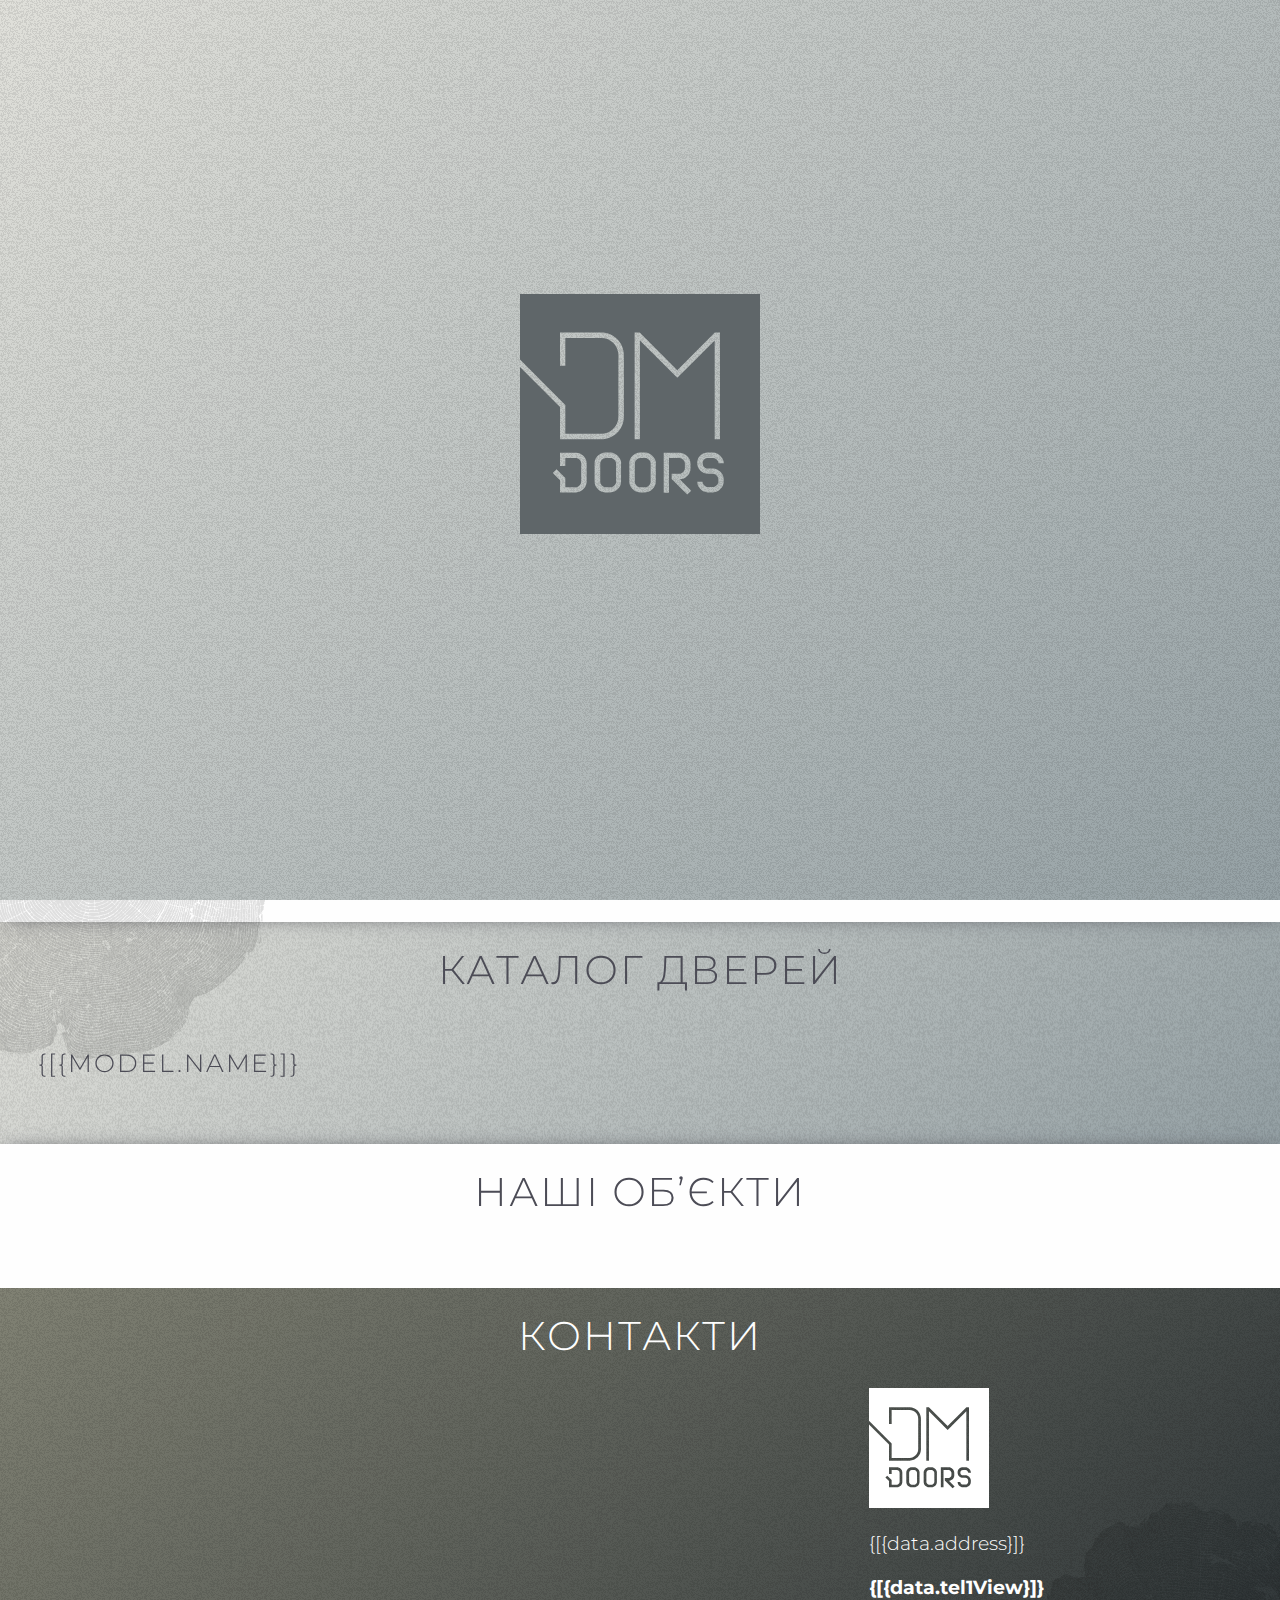
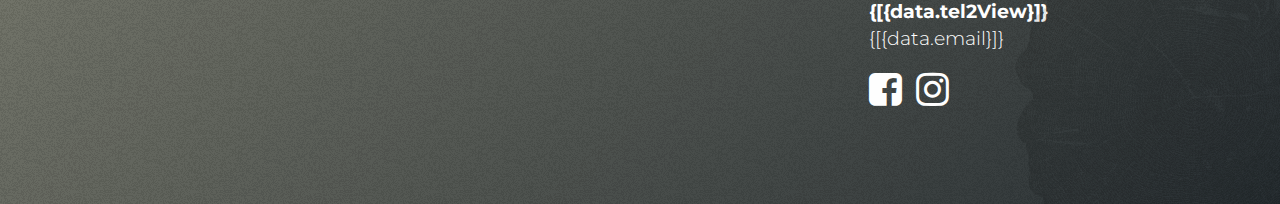
==== commit 37a931e6: "v.1.3" ====
--- a/doors.html
+++ b/doors.html
@@ -21,18 +21,19 @@
 <body>
     <div id="preloader" class="grid-x gray-bg align-center-middle">
         <div class="cell" id="pre-logo" style="width: 240px;">
-            <img src="assets/img/doors-logo.svg"  alt="">
+            <img src="assets/img/doors-logo.svg" alt="">
         </div>
     </div>
-    
     <div ng-app="DmDoors" ng-controller="DmDoorsCtrl">
         <div class="off-canvas-wrapper">
             <!-- OFF-CANVAS -->
-            <div class="off-canvas position-bottom" id="doorModel" data-off-canvas data-transition="overlap" style="width: 94vw; margin-left: 2vw;">
+            <div class="off-canvas position-bottom" id="doorModel" data-off-canvas data-transition="overlap" style="width: 94vw; margin-left: 2vw; overflow-x: visible;" ng-keydown="key($event)">
                 <button class="close-button" aria-label="Close menu" type="button" data-close>
                     <span aria-hidden="true">&times;</span>
                 </button>
                 <div class="grid-x">
+                <button ng-click="prevImg()" type="button" class="button prv-btn text-center  "><i class="fa fa-angle-left fa-3x"></i></button>
+                <button ng-click="nextImg()" type="button" class="button nxt-btn text-center  "><i class="fa fa-angle-right fa-3x"></i></button>
                     <div class="cell large-6 gray-bg text-center" style="position: relative;">
                         <div class="grid-x model-title">
                             <div class="cell code">
@@ -42,7 +43,7 @@
                                 <h4>{[{data.catalogue[selectedModel].name}]}</h4>
                             </div>
                         </div>
-                        <img style="max-width: 48vw" src="assets/img/doors/catalogue/{[{data.catalogue[selectedModel].name}]}/{[{selectedImg}]}.png" alt=""><br><br>
+                        <img style="max-width: 48vw; margin: 1.2rem 0 1.6rem " src="assets/img/doors/catalogue/{[{data.catalogue[selectedModel].name}]}/{[{selectedImg}]}.png" alt=""><br><br>
                     </div>
                     <div class="cell large-6 white-bg" style="position: relative;">
                         <div class="model-fragm">
@@ -52,7 +53,7 @@
                             <div class="cell " ng-repeat="img in data.catalogue[selectedModel].thumbs" data-equalizer-watch>
                                 <a ng-click="selectImg($index)">
                                     <div class=" text-center">
-                                        <img style="max-width: 24vw" src="assets/img/doors/catalogue/{[{data.catalogue[selectedModel].name}]}/thumbs/{[{img}]}.jpg" alt="">
+                                        <img style="max-width: 24vw; margin: 1rem 0 0.6rem" src="assets/img/doors/catalogue/{[{data.catalogue[selectedModel].name}]}/thumbs/{[{img}]}.jpg" alt="">
                                     </div>
                                 </a>
                             </div>
@@ -79,7 +80,7 @@
                     </div>
                     <div class="header text-center top-overlay">
                         <div class="grid-y " style="height: 100%">
-                            <div class="cell " style="height: 48%">
+                            <div class="cell " style="height: 54%">
                                 <img class="door-logo " src="assets/img/doors-logo-w.svg" alt="">
                             </div>
                             <div class="cell ">
@@ -90,7 +91,7 @@
                 </div>
                 <div class="white-bg" style="position: relative;">
                     <div class="woodrings-1">
-                        <img src="assets/img/wood-rings.png"  alt="">
+                        <img src="assets/img/wood-rings.png" alt="">
                     </div>
                     <div class="grid-container grid-x align-center">
                         <div class="cell medium-11 large-10">
@@ -104,12 +105,12 @@
                 <div id="catalogue" class="gray-bg">
                     <br>
                     <h2 class="dark-gray uppercase text-center">каталог дверей </h2>
-                    <div class="grid-x  grid-padding-x grid-padding-y small-up-2 medium-up-3 large-up-4 xlarge-up-5" data-equalizer data-equalize-on="medium" data-equalize-by-row="true">
-                        <div class="cell " ng-repeat="model in data.catalogue" data-equalizer-watch>
+                    <div class="grid-x  grid-padding-y small-up-1 medium-up-2 large-up-3 xlarge-up-4" data-equalizer data-equalize-on="medium" data-equalize-by-row="true">
+                        <div class="cell model-card" ng-repeat="model in data.catalogue" data-equalizer-watch>
                             <a ng-click="selectModel($index)" data-open="doorModel">
-                                <div class="grid-x dark-024-bgrd model-card">
+                                <div class="grid-x  ">
                                     <div class="cell text-center">
-                                        <img src="assets/img/doors/catalogue/{[{model.name}]}/main.png" alt="">
+                                        <img style="margin: 1rem 0 0.6rem" src="assets/img/doors/catalogue/{[{model.name}]}/1.png" alt="">
                                     </div>
                                     <div class="cell">
                                         <h4 class="dark-gray uppercase text-center">{[{model.name}]}</h4>
@@ -139,7 +140,7 @@
                             <div id="googleMapLviv" style="width:100%; height:360px;"></div>
                         </div>
                         <div class="cell medium-6 large-4">
-                            <img style="width: 120px" src="assets/img/doors-logo-w.svg"  alt=""><br><br>
+                            <img style="width: 120px" src="assets/img/doors-logo-w.svg" alt=""><br><br>
                             <p>{[{data.address}]}</p>
                             <a class="white s-bold" href="tel://{[{data.tel1}]}">{[{data.tel1View}]}</a><br>
                             <a class="white s-bold" href="tel://{[{data.tel2}]}">{[{data.tel2View}]}</a><br>
--- a/assets/css/app.css
+++ b/assets/css/app.css
@@ -1 +1 @@
-@charset "UTF-8";@import url(https://fonts.googleapis.com/css?family=Montserrat:300,500,700,900&display=swap&subset=cyrillic);#preloader{position:fixed;width:100vw;height:100vh;z-index:9999999999999999}#pre-logo{padding-bottom:8vh;-webkit-animation:preLogo 1.4s linear infinite alternate;animation:preLogo 1.4s linear infinite alternate}@-webkit-keyframes preLogo{from{opacity:.6}to{opacity:1;-webkit-transform:scale(1.2);transform:scale(1.2)}}@keyframes preLogo{from{opacity:.6}to{opacity:1;-webkit-transform:scale(1.2);transform:scale(1.2)}}.white{color:#fefefe}.light{color:#fcce9d}.dm-mid{color:#b38856}.dark-gray{color:#4c4c56}.white-bg{background:#fefefe;-webkit-box-shadow:0 0 18px -6px #4c4c56;box-shadow:0 0 18px -6px #4c4c56}.brown-bg-0{background:#401500}.brown-bg{background:url(../img/noise.png) repeat center,radial-gradient(circle farthest-side at 50% 120%,#b38856,#240c00 64%)}.gray-bg{background:url(../img/noise.png) repeat center,linear-gradient(135deg,#f1f1e3,#9ba5aa)}.dark-gray-bg{background:url(../img/noise.png) repeat center,linear-gradient(135deg,#808173,#282f33)}.brown-overlay{height:100%;background-image:-webkit-gradient(linear,left top,left bottom,color-stop(36%,rgba(36,12,0,.84)),to(rgba(36,12,0,.16)));background-image:linear-gradient(rgba(36,12,0,.84) 36%,rgba(36,12,0,.16))}.top-overlay{height:100%;background-image:-webkit-gradient(linear,left top,left bottom,from(rgba(10,10,10,.84)),to(rgba(10,10,10,.24)));background-image:linear-gradient(rgba(10,10,10,.84),rgba(10,10,10,.24))}.dark-024-bgrd{background:rgba(10,10,10,.12)}.light-bg{background:#fcce9d}/*! normalize.css v8.0.0 | MIT License | github.com/necolas/normalize.css */html{line-height:1.15;-webkit-text-size-adjust:100%}body{margin:0}h1{font-size:2em;margin:.67em 0}hr{-webkit-box-sizing:content-box;box-sizing:content-box;height:0;overflow:visible}pre{font-family:monospace,monospace;font-size:1em}a{background-color:transparent}abbr[title]{border-bottom:none;text-decoration:underline;-webkit-text-decoration:underline dotted;text-decoration:underline dotted}b,strong{font-weight:bolder}code,kbd,samp{font-family:monospace,monospace;font-size:1em}small{font-size:80%}sub,sup{font-size:75%;line-height:0;position:relative;vertical-align:baseline}sub{bottom:-.25em}sup{top:-.5em}img{border-style:none}button,input,optgroup,select,textarea{font-family:inherit;font-size:100%;line-height:1.15;margin:0}button,input{overflow:visible}button,select{text-transform:none}[type=button],[type=reset],[type=submit],button{-webkit-appearance:button}[type=button]::-moz-focus-inner,[type=reset]::-moz-focus-inner,[type=submit]::-moz-focus-inner,button::-moz-focus-inner{border-style:none;padding:0}[type=button]:-moz-focusring,[type=reset]:-moz-focusring,[type=submit]:-moz-focusring,button:-moz-focusring{outline:1px dotted ButtonText}fieldset{padding:.35em .75em .625em}legend{-webkit-box-sizing:border-box;box-sizing:border-box;color:inherit;display:table;max-width:100%;padding:0;white-space:normal}progress{vertical-align:baseline}textarea{overflow:auto}[type=checkbox],[type=radio]{-webkit-box-sizing:border-box;box-sizing:border-box;padding:0}[type=number]::-webkit-inner-spin-button,[type=number]::-webkit-outer-spin-button{height:auto}[type=search]{-webkit-appearance:textfield;outline-offset:-2px}[type=search]::-webkit-search-decoration{-webkit-appearance:none}::-webkit-file-upload-button{-webkit-appearance:button;font:inherit}details{display:block}summary{display:list-item}template{display:none}[hidden]{display:none}.foundation-mq{font-family:"small=0em&medium=40em&large=64em&xlarge=75em&xxlarge=90em"}html{-webkit-box-sizing:border-box;box-sizing:border-box;font-size:100%}*,::after,::before{-webkit-box-sizing:inherit;box-sizing:inherit}body{margin:0;padding:0;background:#fefefe;font-family:Montserrat,Helvetica,Roboto,Arial,sans-serif;font-weight:300;line-height:1.25;color:#0a0a0a;-webkit-font-smoothing:antialiased;-moz-osx-font-smoothing:grayscale}img{display:inline-block;vertical-align:middle;max-width:100%;height:auto;-ms-interpolation-mode:bicubic}textarea{height:auto;min-height:50px;border-radius:0}select{-webkit-box-sizing:border-box;box-sizing:border-box;width:100%;border-radius:0}.map_canvas embed,.map_canvas img,.map_canvas object,.mqa-display embed,.mqa-display img,.mqa-display object{max-width:none!important}button{padding:0;-webkit-appearance:none;-moz-appearance:none;appearance:none;border:0;border-radius:0;background:0 0;line-height:1;cursor:auto}[data-whatinput=mouse] button{outline:0}pre{overflow:auto}button,input,optgroup,select,textarea{font-family:inherit}.is-visible{display:block!important}.is-hidden{display:none!important}[type=color],[type=date],[type=datetime-local],[type=datetime],[type=email],[type=month],[type=number],[type=password],[type=search],[type=tel],[type=text],[type=time],[type=url],[type=week],textarea{display:block;-webkit-box-sizing:border-box;box-sizing:border-box;width:100%;height:2.1875rem;margin:0 0 1rem;padding:.5rem;border:1px solid #cacaca;border-radius:0;background-color:#fefefe;-webkit-box-shadow:inset 0 1px 2px rgba(10,10,10,.1);box-shadow:inset 0 1px 2px rgba(10,10,10,.1);font-family:inherit;font-size:1rem;font-weight:300;line-height:1.25;color:#0a0a0a;-webkit-transition:border-color .25s ease-in-out,-webkit-box-shadow .5s;transition:border-color .25s ease-in-out,-webkit-box-shadow .5s;transition:box-shadow .5s,border-color .25s ease-in-out;transition:box-shadow .5s,border-color .25s ease-in-out,-webkit-box-shadow .5s;-webkit-appearance:none;-moz-appearance:none;appearance:none}[type=color]:focus,[type=date]:focus,[type=datetime-local]:focus,[type=datetime]:focus,[type=email]:focus,[type=month]:focus,[type=number]:focus,[type=password]:focus,[type=search]:focus,[type=tel]:focus,[type=text]:focus,[type=time]:focus,[type=url]:focus,[type=week]:focus,textarea:focus{outline:0;border:1px solid #4c4c56;background-color:#fefefe;-webkit-box-shadow:0 0 5px #cacaca;box-shadow:0 0 5px #cacaca;-webkit-transition:border-color .25s ease-in-out,-webkit-box-shadow .5s;transition:border-color .25s ease-in-out,-webkit-box-shadow .5s;transition:box-shadow .5s,border-color .25s ease-in-out;transition:box-shadow .5s,border-color .25s ease-in-out,-webkit-box-shadow .5s}textarea{max-width:100%}textarea[rows]{height:auto}input:disabled,input[readonly],textarea:disabled,textarea[readonly]{background-color:#e6e6e6;cursor:not-allowed}[type=button],[type=submit]{-webkit-appearance:none;-moz-appearance:none;appearance:none;border-radius:0}input[type=search]{-webkit-box-sizing:border-box;box-sizing:border-box}::-webkit-input-placeholder{color:#cacaca}::-moz-placeholder{color:#cacaca}:-ms-input-placeholder{color:#cacaca}::-ms-input-placeholder{color:#cacaca}::placeholder{color:#cacaca}[type=checkbox],[type=file],[type=radio]{margin:0 0 1rem}[type=checkbox]+label,[type=radio]+label{display:inline-block;vertical-align:baseline;margin-left:.5rem;margin-right:1rem;margin-bottom:0}[type=checkbox]+label[for],[type=radio]+label[for]{cursor:pointer}label>[type=checkbox],label>[type=radio]{margin-right:.5rem}[type=file]{width:100%}label{display:block;margin:0;font-size:.875rem;font-weight:300;line-height:1.8;color:#0a0a0a}label.middle{margin:0 0 1rem;padding:.5625rem 0}.help-text{margin-top:-.5rem;font-size:.8125rem;font-style:italic;color:#0a0a0a}.input-group{display:-webkit-box;display:-webkit-flex;display:-ms-flexbox;display:flex;width:100%;margin-bottom:1rem;-webkit-box-align:stretch;-webkit-align-items:stretch;-ms-flex-align:stretch;align-items:stretch}.input-group>:first-child,.input-group>:first-child.input-group-button>*{border-radius:0}.input-group>:last-child,.input-group>:last-child.input-group-button>*{border-radius:0}.input-group-button,.input-group-button a,.input-group-button button,.input-group-button input,.input-group-button label,.input-group-field,.input-group-label{margin:0;white-space:nowrap}.input-group-label{padding:0 1rem;border:1px solid #cacaca;background:#e6e6e6;color:#0a0a0a;text-align:center;white-space:nowrap;display:-webkit-box;display:-webkit-flex;display:-ms-flexbox;display:flex;-webkit-box-flex:0;-webkit-flex:0 0 auto;-ms-flex:0 0 auto;flex:0 0 auto;-webkit-box-align:center;-webkit-align-items:center;-ms-flex-align:center;align-items:center}.input-group-label:first-child{border-right:0}.input-group-label:last-child{border-left:0}.input-group-field{border-radius:0;-webkit-box-flex:1;-webkit-flex:1 1 0px;-ms-flex:1 1 0px;flex:1 1 0px;min-width:0}.input-group-button{padding-top:0;padding-bottom:0;text-align:center;display:-webkit-box;display:-webkit-flex;display:-ms-flexbox;display:flex;-webkit-box-flex:0;-webkit-flex:0 0 auto;-ms-flex:0 0 auto;flex:0 0 auto}.input-group-button a,.input-group-button button,.input-group-button input,.input-group-button label{-webkit-align-self:stretch;-ms-flex-item-align:stretch;align-self:stretch;height:auto;padding-top:0;padding-bottom:0;font-size:1rem}fieldset{margin:0;padding:0;border:0}legend{max-width:100%;margin-bottom:.5rem}.fieldset{margin:1.125rem 0;padding:1.25rem;border:1px solid #cacaca}.fieldset legend{margin:0;margin-left:-.1875rem;padding:0 .1875rem}select{height:2.1875rem;margin:0 0 1rem;padding:.5rem;-webkit-appearance:none;-moz-appearance:none;appearance:none;border:1px solid #cacaca;border-radius:0;background-color:#fcce9d;font-family:inherit;font-size:1rem;font-weight:300;line-height:1.25;color:#0a0a0a;background-image:url("data:image/svg+xml;utf8,<svg xmlns='http://www.w3.org/2000/svg' version='1.1' width='32' height='24' viewBox='0 0 32 24'><polygon points='0,0 32,0 16,24' style='fill: rgb%2836, 12, 0%29'></polygon></svg>");background-origin:content-box;background-position:right -1rem center;background-repeat:no-repeat;background-size:9px 6px;padding-right:1.5rem;-webkit-transition:border-color .25s ease-in-out,-webkit-box-shadow .5s;transition:border-color .25s ease-in-out,-webkit-box-shadow .5s;transition:box-shadow .5s,border-color .25s ease-in-out;transition:box-shadow .5s,border-color .25s ease-in-out,-webkit-box-shadow .5s}@media screen and (min-width:0\0){select{background-image:url([data-uri])}}select:focus{outline:0;border:1px solid #4c4c56;background-color:#fefefe;-webkit-box-shadow:0 0 5px #cacaca;box-shadow:0 0 5px #cacaca;-webkit-transition:border-color .25s ease-in-out,-webkit-box-shadow .5s;transition:border-color .25s ease-in-out,-webkit-box-shadow .5s;transition:box-shadow .5s,border-color .25s ease-in-out;transition:box-shadow .5s,border-color .25s ease-in-out,-webkit-box-shadow .5s}select:disabled{background-color:#e6e6e6;cursor:not-allowed}select::-ms-expand{display:none}select[multiple]{height:auto;background-image:none}select:not([multiple]){padding-top:0;padding-bottom:0}.is-invalid-input:not(:focus){border-color:#cc4b37;background-color:#f9ecea}.is-invalid-input:not(:focus)::-webkit-input-placeholder{color:#cc4b37}.is-invalid-input:not(:focus)::-moz-placeholder{color:#cc4b37}.is-invalid-input:not(:focus):-ms-input-placeholder{color:#cc4b37}.is-invalid-input:not(:focus)::-ms-input-placeholder{color:#cc4b37}.is-invalid-input:not(:focus)::placeholder{color:#cc4b37}.is-invalid-label{color:#cc4b37}.form-error{display:none;margin-top:-.5rem;margin-bottom:1rem;font-size:.75rem;font-weight:700;color:#cc4b37}.form-error.is-visible{display:block}blockquote,dd,div,dl,dt,form,h1,h2,h3,h4,h5,h6,li,ol,p,pre,td,th,ul{margin:0;padding:0}p{margin-bottom:1rem;font-size:inherit;line-height:1.6;text-rendering:optimizeLegibility}em,i{font-style:italic;line-height:inherit}b,strong{font-weight:700;line-height:inherit}small{font-size:80%;line-height:inherit}.h1,.h2,.h3,.h4,.h5,.h6,h1,h2,h3,h4,h5,h6{font-family:Montserrat,Helvetica,Roboto,Arial,sans-serif;font-style:normal;font-weight:300;color:inherit;text-rendering:optimizeLegibility}.h1 small,.h2 small,.h3 small,.h4 small,.h5 small,.h6 small,h1 small,h2 small,h3 small,h4 small,h5 small,h6 small{line-height:0;color:#cacaca}.h1,h1{font-size:1.5rem;line-height:1.4;margin-top:0;margin-bottom:.5rem}.h2,h2{font-size:1.25rem;line-height:1.4;margin-top:0;margin-bottom:.5rem}.h3,h3{font-size:1.1875rem;line-height:1.4;margin-top:0;margin-bottom:.5rem}.h4,h4{font-size:1.125rem;line-height:1.4;margin-top:0;margin-bottom:.5rem}.h5,h5{font-size:1.0625rem;line-height:1.4;margin-top:0;margin-bottom:.5rem}.h6,h6{font-size:1rem;line-height:1.4;margin-top:0;margin-bottom:.5rem}@media print,screen and (min-width:40em){.h1,h1{font-size:2.25rem}.h2,h2{font-size:1.875rem}.h3,h3{font-size:1.5rem}.h4,h4{font-size:1.25rem}.h5,h5{font-size:1.125rem}.h6,h6{font-size:1rem}}@media print,screen and (min-width:64em){.h1,h1{font-size:3rem}.h2,h2{font-size:2.5rem}.h3,h3{font-size:1.9375rem}.h4,h4{font-size:1.5625rem}.h5,h5{font-size:1.25rem}.h6,h6{font-size:1rem}}a{line-height:inherit;color:#b38856;text-decoration:none;cursor:pointer}a:focus,a:hover{color:#9d7547}a img{border:0}hr{clear:both;max-width:75rem;height:0;margin:1.25rem auto;border-top:0;border-right:0;border-bottom:1px solid #cacaca;border-left:0}dl,ol,ul{margin-bottom:1rem;list-style-position:outside;line-height:1.6}li{font-size:inherit}ul{margin-left:1.25rem;list-style-type:disc}ol{margin-left:1.25rem}ol ol,ol ul,ul ol,ul ul{margin-left:1.25rem;margin-bottom:0}dl{margin-bottom:1rem}dl dt{margin-bottom:.3rem;font-weight:700}blockquote{margin:0 0 1rem;padding:.5625rem 1.25rem 0 1.1875rem;border-left:1px solid #cacaca}blockquote,blockquote p{line-height:1.6;color:#4c4c56}abbr,abbr[title]{border-bottom:1px dotted #0a0a0a;cursor:help;text-decoration:none}figure{margin:0}kbd{margin:0;padding:.125rem .25rem 0;background-color:#e6e6e6;font-family:Consolas,"Liberation Mono",Courier,monospace;color:#0a0a0a}.subheader{margin-top:.2rem;margin-bottom:.5rem;font-weight:300;line-height:1.4;color:#4c4c56}.lead{font-size:125%;line-height:1.6}.stat{font-size:2.5rem;line-height:1}p+.stat{margin-top:-1rem}ol.no-bullet,ul.no-bullet{margin-left:0;list-style:none}.cite-block,cite{display:block;color:#4c4c56;font-size:.8125rem}.cite-block:before,cite:before{content:"— "}.code-inline,code{border:1px solid #cacaca;background-color:#e6e6e6;font-family:Consolas,"Liberation Mono",Courier,monospace;font-weight:300;color:#0a0a0a;display:inline;max-width:100%;word-wrap:break-word;padding:.125rem .3125rem .0625rem}.code-block{border:1px solid #cacaca;background-color:#e6e6e6;font-family:Consolas,"Liberation Mono",Courier,monospace;font-weight:300;color:#0a0a0a;display:block;overflow:auto;white-space:pre;padding:1rem;margin-bottom:1.5rem}.text-left{text-align:left}.text-right{text-align:right}.text-center{text-align:center}.text-justify{text-align:justify}@media print,screen and (min-width:40em){.medium-text-left{text-align:left}.medium-text-right{text-align:right}.medium-text-center{text-align:center}.medium-text-justify{text-align:justify}}@media print,screen and (min-width:64em){.large-text-left{text-align:left}.large-text-right{text-align:right}.large-text-center{text-align:center}.large-text-justify{text-align:justify}}@media screen and (min-width:75em){.xlarge-text-left{text-align:left}.xlarge-text-right{text-align:right}.xlarge-text-center{text-align:center}.xlarge-text-justify{text-align:justify}}.show-for-print{display:none!important}@media print{*{background:0 0!important;color:#000!important;-webkit-print-color-adjust:economy;color-adjust:economy;-webkit-box-shadow:none!important;box-shadow:none!important;text-shadow:none!important}.show-for-print{display:block!important}.hide-for-print{display:none!important}table.show-for-print{display:table!important}thead.show-for-print{display:table-header-group!important}tbody.show-for-print{display:table-row-group!important}tr.show-for-print{display:table-row!important}td.show-for-print{display:table-cell!important}th.show-for-print{display:table-cell!important}a,a:visited{text-decoration:underline}a[href]:after{content:" (" attr(href) ")"}.ir a:after,a[href^='#']:after,a[href^='javascript:']:after{content:''}abbr[title]:after{content:" (" attr(title) ")"}blockquote,pre{border:1px solid #4c4c56;page-break-inside:avoid}thead{display:table-header-group}img,tr{page-break-inside:avoid}img{max-width:100%!important}@page{margin:.5cm}h2,h3,p{orphans:3;widows:3}h2,h3{page-break-after:avoid}.print-break-inside{page-break-inside:auto}}.grid-container{padding-right:.625rem;padding-left:.625rem;max-width:75rem;margin-left:auto;margin-right:auto}@media print,screen and (min-width:40em){.grid-container{padding-right:.9375rem;padding-left:.9375rem}}.grid-container.fluid{padding-right:.625rem;padding-left:.625rem;max-width:100%;margin-left:auto;margin-right:auto}@media print,screen and (min-width:40em){.grid-container.fluid{padding-right:.9375rem;padding-left:.9375rem}}.grid-container.full{padding-right:0;padding-left:0;max-width:100%;margin-left:auto;margin-right:auto}.grid-x{display:-webkit-box;display:-webkit-flex;display:-ms-flexbox;display:flex;-webkit-box-orient:horizontal;-webkit-box-direction:normal;-webkit-flex-flow:row wrap;-ms-flex-flow:row wrap;flex-flow:row wrap}.cell{-webkit-box-flex:0;-webkit-flex:0 0 auto;-ms-flex:0 0 auto;flex:0 0 auto;min-height:0;min-width:0;width:100%}.cell.auto{-webkit-box-flex:1;-webkit-flex:1 1 0px;-ms-flex:1 1 0px;flex:1 1 0px}.cell.shrink{-webkit-box-flex:0;-webkit-flex:0 0 auto;-ms-flex:0 0 auto;flex:0 0 auto}.grid-x>.auto{width:auto}.grid-x>.shrink{width:auto}.grid-x>.small-1,.grid-x>.small-10,.grid-x>.small-11,.grid-x>.small-12,.grid-x>.small-2,.grid-x>.small-3,.grid-x>.small-4,.grid-x>.small-5,.grid-x>.small-6,.grid-x>.small-7,.grid-x>.small-8,.grid-x>.small-9,.grid-x>.small-full,.grid-x>.small-shrink{-webkit-flex-basis:auto;-ms-flex-preferred-size:auto;flex-basis:auto}@media print,screen and (min-width:40em){.grid-x>.medium-1,.grid-x>.medium-10,.grid-x>.medium-11,.grid-x>.medium-12,.grid-x>.medium-2,.grid-x>.medium-3,.grid-x>.medium-4,.grid-x>.medium-5,.grid-x>.medium-6,.grid-x>.medium-7,.grid-x>.medium-8,.grid-x>.medium-9,.grid-x>.medium-full,.grid-x>.medium-shrink{-webkit-flex-basis:auto;-ms-flex-preferred-size:auto;flex-basis:auto}}@media print,screen and (min-width:64em){.grid-x>.large-1,.grid-x>.large-10,.grid-x>.large-11,.grid-x>.large-12,.grid-x>.large-2,.grid-x>.large-3,.grid-x>.large-4,.grid-x>.large-5,.grid-x>.large-6,.grid-x>.large-7,.grid-x>.large-8,.grid-x>.large-9,.grid-x>.large-full,.grid-x>.large-shrink{-webkit-flex-basis:auto;-ms-flex-preferred-size:auto;flex-basis:auto}}@media screen and (min-width:75em){.grid-x>.xlarge-1,.grid-x>.xlarge-10,.grid-x>.xlarge-11,.grid-x>.xlarge-12,.grid-x>.xlarge-2,.grid-x>.xlarge-3,.grid-x>.xlarge-4,.grid-x>.xlarge-5,.grid-x>.xlarge-6,.grid-x>.xlarge-7,.grid-x>.xlarge-8,.grid-x>.xlarge-9,.grid-x>.xlarge-full,.grid-x>.xlarge-shrink{-webkit-flex-basis:auto;-ms-flex-preferred-size:auto;flex-basis:auto}}.grid-x>.small-1,.grid-x>.small-10,.grid-x>.small-11,.grid-x>.small-12,.grid-x>.small-2,.grid-x>.small-3,.grid-x>.small-4,.grid-x>.small-5,.grid-x>.small-6,.grid-x>.small-7,.grid-x>.small-8,.grid-x>.small-9{-webkit-box-flex:0;-webkit-flex:0 0 auto;-ms-flex:0 0 auto;flex:0 0 auto}.grid-x>.small-1{width:8.33333%}.grid-x>.small-2{width:16.66667%}.grid-x>.small-3{width:25%}.grid-x>.small-4{width:33.33333%}.grid-x>.small-5{width:41.66667%}.grid-x>.small-6{width:50%}.grid-x>.small-7{width:58.33333%}.grid-x>.small-8{width:66.66667%}.grid-x>.small-9{width:75%}.grid-x>.small-10{width:83.33333%}.grid-x>.small-11{width:91.66667%}.grid-x>.small-12{width:100%}@media print,screen and (min-width:40em){.grid-x>.medium-auto{-webkit-box-flex:1;-webkit-flex:1 1 0px;-ms-flex:1 1 0px;flex:1 1 0px;width:auto}.grid-x>.medium-1,.grid-x>.medium-10,.grid-x>.medium-11,.grid-x>.medium-12,.grid-x>.medium-2,.grid-x>.medium-3,.grid-x>.medium-4,.grid-x>.medium-5,.grid-x>.medium-6,.grid-x>.medium-7,.grid-x>.medium-8,.grid-x>.medium-9,.grid-x>.medium-shrink{-webkit-box-flex:0;-webkit-flex:0 0 auto;-ms-flex:0 0 auto;flex:0 0 auto}.grid-x>.medium-shrink{width:auto}.grid-x>.medium-1{width:8.33333%}.grid-x>.medium-2{width:16.66667%}.grid-x>.medium-3{width:25%}.grid-x>.medium-4{width:33.33333%}.grid-x>.medium-5{width:41.66667%}.grid-x>.medium-6{width:50%}.grid-x>.medium-7{width:58.33333%}.grid-x>.medium-8{width:66.66667%}.grid-x>.medium-9{width:75%}.grid-x>.medium-10{width:83.33333%}.grid-x>.medium-11{width:91.66667%}.grid-x>.medium-12{width:100%}}@media print,screen and (min-width:64em){.grid-x>.large-auto{-webkit-box-flex:1;-webkit-flex:1 1 0px;-ms-flex:1 1 0px;flex:1 1 0px;width:auto}.grid-x>.large-1,.grid-x>.large-10,.grid-x>.large-11,.grid-x>.large-12,.grid-x>.large-2,.grid-x>.large-3,.grid-x>.large-4,.grid-x>.large-5,.grid-x>.large-6,.grid-x>.large-7,.grid-x>.large-8,.grid-x>.large-9,.grid-x>.large-shrink{-webkit-box-flex:0;-webkit-flex:0 0 auto;-ms-flex:0 0 auto;flex:0 0 auto}.grid-x>.large-shrink{width:auto}.grid-x>.large-1{width:8.33333%}.grid-x>.large-2{width:16.66667%}.grid-x>.large-3{width:25%}.grid-x>.large-4{width:33.33333%}.grid-x>.large-5{width:41.66667%}.grid-x>.large-6{width:50%}.grid-x>.large-7{width:58.33333%}.grid-x>.large-8{width:66.66667%}.grid-x>.large-9{width:75%}.grid-x>.large-10{width:83.33333%}.grid-x>.large-11{width:91.66667%}.grid-x>.large-12{width:100%}}@media screen and (min-width:75em){.grid-x>.xlarge-auto{-webkit-box-flex:1;-webkit-flex:1 1 0px;-ms-flex:1 1 0px;flex:1 1 0px;width:auto}.grid-x>.xlarge-1,.grid-x>.xlarge-10,.grid-x>.xlarge-11,.grid-x>.xlarge-12,.grid-x>.xlarge-2,.grid-x>.xlarge-3,.grid-x>.xlarge-4,.grid-x>.xlarge-5,.grid-x>.xlarge-6,.grid-x>.xlarge-7,.grid-x>.xlarge-8,.grid-x>.xlarge-9,.grid-x>.xlarge-shrink{-webkit-box-flex:0;-webkit-flex:0 0 auto;-ms-flex:0 0 auto;flex:0 0 auto}.grid-x>.xlarge-shrink{width:auto}.grid-x>.xlarge-1{width:8.33333%}.grid-x>.xlarge-2{width:16.66667%}.grid-x>.xlarge-3{width:25%}.grid-x>.xlarge-4{width:33.33333%}.grid-x>.xlarge-5{width:41.66667%}.grid-x>.xlarge-6{width:50%}.grid-x>.xlarge-7{width:58.33333%}.grid-x>.xlarge-8{width:66.66667%}.grid-x>.xlarge-9{width:75%}.grid-x>.xlarge-10{width:83.33333%}.grid-x>.xlarge-11{width:91.66667%}.grid-x>.xlarge-12{width:100%}}.grid-margin-x:not(.grid-x)>.cell{width:auto}.grid-margin-y:not(.grid-y)>.cell{height:auto}.grid-margin-x{margin-left:-.625rem;margin-right:-.625rem}@media print,screen and (min-width:40em){.grid-margin-x{margin-left:-.9375rem;margin-right:-.9375rem}}.grid-margin-x>.cell{width:calc(100% - 1.25rem);margin-left:.625rem;margin-right:.625rem}@media print,screen and (min-width:40em){.grid-margin-x>.cell{width:calc(100% - 1.875rem);margin-left:.9375rem;margin-right:.9375rem}}.grid-margin-x>.auto{width:auto}.grid-margin-x>.shrink{width:auto}.grid-margin-x>.small-1{width:calc(8.33333% - 1.25rem)}.grid-margin-x>.small-2{width:calc(16.66667% - 1.25rem)}.grid-margin-x>.small-3{width:calc(25% - 1.25rem)}.grid-margin-x>.small-4{width:calc(33.33333% - 1.25rem)}.grid-margin-x>.small-5{width:calc(41.66667% - 1.25rem)}.grid-margin-x>.small-6{width:calc(50% - 1.25rem)}.grid-margin-x>.small-7{width:calc(58.33333% - 1.25rem)}.grid-margin-x>.small-8{width:calc(66.66667% - 1.25rem)}.grid-margin-x>.small-9{width:calc(75% - 1.25rem)}.grid-margin-x>.small-10{width:calc(83.33333% - 1.25rem)}.grid-margin-x>.small-11{width:calc(91.66667% - 1.25rem)}.grid-margin-x>.small-12{width:calc(100% - 1.25rem)}@media print,screen and (min-width:40em){.grid-margin-x>.auto{width:auto}.grid-margin-x>.shrink{width:auto}.grid-margin-x>.small-1{width:calc(8.33333% - 1.875rem)}.grid-margin-x>.small-2{width:calc(16.66667% - 1.875rem)}.grid-margin-x>.small-3{width:calc(25% - 1.875rem)}.grid-margin-x>.small-4{width:calc(33.33333% - 1.875rem)}.grid-margin-x>.small-5{width:calc(41.66667% - 1.875rem)}.grid-margin-x>.small-6{width:calc(50% - 1.875rem)}.grid-margin-x>.small-7{width:calc(58.33333% - 1.875rem)}.grid-margin-x>.small-8{width:calc(66.66667% - 1.875rem)}.grid-margin-x>.small-9{width:calc(75% - 1.875rem)}.grid-margin-x>.small-10{width:calc(83.33333% - 1.875rem)}.grid-margin-x>.small-11{width:calc(91.66667% - 1.875rem)}.grid-margin-x>.small-12{width:calc(100% - 1.875rem)}.grid-margin-x>.medium-auto{width:auto}.grid-margin-x>.medium-shrink{width:auto}.grid-margin-x>.medium-1{width:calc(8.33333% - 1.875rem)}.grid-margin-x>.medium-2{width:calc(16.66667% - 1.875rem)}.grid-margin-x>.medium-3{width:calc(25% - 1.875rem)}.grid-margin-x>.medium-4{width:calc(33.33333% - 1.875rem)}.grid-margin-x>.medium-5{width:calc(41.66667% - 1.875rem)}.grid-margin-x>.medium-6{width:calc(50% - 1.875rem)}.grid-margin-x>.medium-7{width:calc(58.33333% - 1.875rem)}.grid-margin-x>.medium-8{width:calc(66.66667% - 1.875rem)}.grid-margin-x>.medium-9{width:calc(75% - 1.875rem)}.grid-margin-x>.medium-10{width:calc(83.33333% - 1.875rem)}.grid-margin-x>.medium-11{width:calc(91.66667% - 1.875rem)}.grid-margin-x>.medium-12{width:calc(100% - 1.875rem)}}@media print,screen and (min-width:64em){.grid-margin-x>.large-auto{width:auto}.grid-margin-x>.large-shrink{width:auto}.grid-margin-x>.large-1{width:calc(8.33333% - 1.875rem)}.grid-margin-x>.large-2{width:calc(16.66667% - 1.875rem)}.grid-margin-x>.large-3{width:calc(25% - 1.875rem)}.grid-margin-x>.large-4{width:calc(33.33333% - 1.875rem)}.grid-margin-x>.large-5{width:calc(41.66667% - 1.875rem)}.grid-margin-x>.large-6{width:calc(50% - 1.875rem)}.grid-margin-x>.large-7{width:calc(58.33333% - 1.875rem)}.grid-margin-x>.large-8{width:calc(66.66667% - 1.875rem)}.grid-margin-x>.large-9{width:calc(75% - 1.875rem)}.grid-margin-x>.large-10{width:calc(83.33333% - 1.875rem)}.grid-margin-x>.large-11{width:calc(91.66667% - 1.875rem)}.grid-margin-x>.large-12{width:calc(100% - 1.875rem)}}@media screen and (min-width:75em){.grid-margin-x>.xlarge-auto{width:auto}.grid-margin-x>.xlarge-shrink{width:auto}.grid-margin-x>.xlarge-1{width:calc(8.33333% - 1.875rem)}.grid-margin-x>.xlarge-2{width:calc(16.66667% - 1.875rem)}.grid-margin-x>.xlarge-3{width:calc(25% - 1.875rem)}.grid-margin-x>.xlarge-4{width:calc(33.33333% - 1.875rem)}.grid-margin-x>.xlarge-5{width:calc(41.66667% - 1.875rem)}.grid-margin-x>.xlarge-6{width:calc(50% - 1.875rem)}.grid-margin-x>.xlarge-7{width:calc(58.33333% - 1.875rem)}.grid-margin-x>.xlarge-8{width:calc(66.66667% - 1.875rem)}.grid-margin-x>.xlarge-9{width:calc(75% - 1.875rem)}.grid-margin-x>.xlarge-10{width:calc(83.33333% - 1.875rem)}.grid-margin-x>.xlarge-11{width:calc(91.66667% - 1.875rem)}.grid-margin-x>.xlarge-12{width:calc(100% - 1.875rem)}}.grid-padding-x .grid-padding-x{margin-right:-.625rem;margin-left:-.625rem}@media print,screen and (min-width:40em){.grid-padding-x .grid-padding-x{margin-right:-.9375rem;margin-left:-.9375rem}}.grid-container:not(.full)>.grid-padding-x{margin-right:-.625rem;margin-left:-.625rem}@media print,screen and (min-width:40em){.grid-container:not(.full)>.grid-padding-x{margin-right:-.9375rem;margin-left:-.9375rem}}.grid-padding-x>.cell{padding-right:.625rem;padding-left:.625rem}@media print,screen and (min-width:40em){.grid-padding-x>.cell{padding-right:.9375rem;padding-left:.9375rem}}.small-up-1>.cell{width:100%}.small-up-2>.cell{width:50%}.small-up-3>.cell{width:33.33333%}.small-up-4>.cell{width:25%}.small-up-5>.cell{width:20%}.small-up-6>.cell{width:16.66667%}.small-up-7>.cell{width:14.28571%}.small-up-8>.cell{width:12.5%}@media print,screen and (min-width:40em){.medium-up-1>.cell{width:100%}.medium-up-2>.cell{width:50%}.medium-up-3>.cell{width:33.33333%}.medium-up-4>.cell{width:25%}.medium-up-5>.cell{width:20%}.medium-up-6>.cell{width:16.66667%}.medium-up-7>.cell{width:14.28571%}.medium-up-8>.cell{width:12.5%}}@media print,screen and (min-width:64em){.large-up-1>.cell{width:100%}.large-up-2>.cell{width:50%}.large-up-3>.cell{width:33.33333%}.large-up-4>.cell{width:25%}.large-up-5>.cell{width:20%}.large-up-6>.cell{width:16.66667%}.large-up-7>.cell{width:14.28571%}.large-up-8>.cell{width:12.5%}}@media screen and (min-width:75em){.xlarge-up-1>.cell{width:100%}.xlarge-up-2>.cell{width:50%}.xlarge-up-3>.cell{width:33.33333%}.xlarge-up-4>.cell{width:25%}.xlarge-up-5>.cell{width:20%}.xlarge-up-6>.cell{width:16.66667%}.xlarge-up-7>.cell{width:14.28571%}.xlarge-up-8>.cell{width:12.5%}}.grid-margin-x.small-up-1>.cell{width:calc(100% - 1.25rem)}.grid-margin-x.small-up-2>.cell{width:calc(50% - 1.25rem)}.grid-margin-x.small-up-3>.cell{width:calc(33.33333% - 1.25rem)}.grid-margin-x.small-up-4>.cell{width:calc(25% - 1.25rem)}.grid-margin-x.small-up-5>.cell{width:calc(20% - 1.25rem)}.grid-margin-x.small-up-6>.cell{width:calc(16.66667% - 1.25rem)}.grid-margin-x.small-up-7>.cell{width:calc(14.28571% - 1.25rem)}.grid-margin-x.small-up-8>.cell{width:calc(12.5% - 1.25rem)}@media print,screen and (min-width:40em){.grid-margin-x.small-up-1>.cell{width:calc(100% - 1.875rem)}.grid-margin-x.small-up-2>.cell{width:calc(50% - 1.875rem)}.grid-margin-x.small-up-3>.cell{width:calc(33.33333% - 1.875rem)}.grid-margin-x.small-up-4>.cell{width:calc(25% - 1.875rem)}.grid-margin-x.small-up-5>.cell{width:calc(20% - 1.875rem)}.grid-margin-x.small-up-6>.cell{width:calc(16.66667% - 1.875rem)}.grid-margin-x.small-up-7>.cell{width:calc(14.28571% - 1.875rem)}.grid-margin-x.small-up-8>.cell{width:calc(12.5% - 1.875rem)}.grid-margin-x.medium-up-1>.cell{width:calc(100% - 1.875rem)}.grid-margin-x.medium-up-2>.cell{width:calc(50% - 1.875rem)}.grid-margin-x.medium-up-3>.cell{width:calc(33.33333% - 1.875rem)}.grid-margin-x.medium-up-4>.cell{width:calc(25% - 1.875rem)}.grid-margin-x.medium-up-5>.cell{width:calc(20% - 1.875rem)}.grid-margin-x.medium-up-6>.cell{width:calc(16.66667% - 1.875rem)}.grid-margin-x.medium-up-7>.cell{width:calc(14.28571% - 1.875rem)}.grid-margin-x.medium-up-8>.cell{width:calc(12.5% - 1.875rem)}}@media print,screen and (min-width:64em){.grid-margin-x.large-up-1>.cell{width:calc(100% - 1.875rem)}.grid-margin-x.large-up-2>.cell{width:calc(50% - 1.875rem)}.grid-margin-x.large-up-3>.cell{width:calc(33.33333% - 1.875rem)}.grid-margin-x.large-up-4>.cell{width:calc(25% - 1.875rem)}.grid-margin-x.large-up-5>.cell{width:calc(20% - 1.875rem)}.grid-margin-x.large-up-6>.cell{width:calc(16.66667% - 1.875rem)}.grid-margin-x.large-up-7>.cell{width:calc(14.28571% - 1.875rem)}.grid-margin-x.large-up-8>.cell{width:calc(12.5% - 1.875rem)}}@media screen and (min-width:75em){.grid-margin-x.xlarge-up-1>.cell{width:calc(100% - 1.875rem)}.grid-margin-x.xlarge-up-2>.cell{width:calc(50% - 1.875rem)}.grid-margin-x.xlarge-up-3>.cell{width:calc(33.33333% - 1.875rem)}.grid-margin-x.xlarge-up-4>.cell{width:calc(25% - 1.875rem)}.grid-margin-x.xlarge-up-5>.cell{width:calc(20% - 1.875rem)}.grid-margin-x.xlarge-up-6>.cell{width:calc(16.66667% - 1.875rem)}.grid-margin-x.xlarge-up-7>.cell{width:calc(14.28571% - 1.875rem)}.grid-margin-x.xlarge-up-8>.cell{width:calc(12.5% - 1.875rem)}}.small-margin-collapse{margin-right:0;margin-left:0}.small-margin-collapse>.cell{margin-right:0;margin-left:0}.small-margin-collapse>.small-1{width:8.33333%}.small-margin-collapse>.small-2{width:16.66667%}.small-margin-collapse>.small-3{width:25%}.small-margin-collapse>.small-4{width:33.33333%}.small-margin-collapse>.small-5{width:41.66667%}.small-margin-collapse>.small-6{width:50%}.small-margin-collapse>.small-7{width:58.33333%}.small-margin-collapse>.small-8{width:66.66667%}.small-margin-collapse>.small-9{width:75%}.small-margin-collapse>.small-10{width:83.33333%}.small-margin-collapse>.small-11{width:91.66667%}.small-margin-collapse>.small-12{width:100%}@media print,screen and (min-width:40em){.small-margin-collapse>.medium-1{width:8.33333%}.small-margin-collapse>.medium-2{width:16.66667%}.small-margin-collapse>.medium-3{width:25%}.small-margin-collapse>.medium-4{width:33.33333%}.small-margin-collapse>.medium-5{width:41.66667%}.small-margin-collapse>.medium-6{width:50%}.small-margin-collapse>.medium-7{width:58.33333%}.small-margin-collapse>.medium-8{width:66.66667%}.small-margin-collapse>.medium-9{width:75%}.small-margin-collapse>.medium-10{width:83.33333%}.small-margin-collapse>.medium-11{width:91.66667%}.small-margin-collapse>.medium-12{width:100%}}@media print,screen and (min-width:64em){.small-margin-collapse>.large-1{width:8.33333%}.small-margin-collapse>.large-2{width:16.66667%}.small-margin-collapse>.large-3{width:25%}.small-margin-collapse>.large-4{width:33.33333%}.small-margin-collapse>.large-5{width:41.66667%}.small-margin-collapse>.large-6{width:50%}.small-margin-collapse>.large-7{width:58.33333%}.small-margin-collapse>.large-8{width:66.66667%}.small-margin-collapse>.large-9{width:75%}.small-margin-collapse>.large-10{width:83.33333%}.small-margin-collapse>.large-11{width:91.66667%}.small-margin-collapse>.large-12{width:100%}}@media screen and (min-width:75em){.small-margin-collapse>.xlarge-1{width:8.33333%}.small-margin-collapse>.xlarge-2{width:16.66667%}.small-margin-collapse>.xlarge-3{width:25%}.small-margin-collapse>.xlarge-4{width:33.33333%}.small-margin-collapse>.xlarge-5{width:41.66667%}.small-margin-collapse>.xlarge-6{width:50%}.small-margin-collapse>.xlarge-7{width:58.33333%}.small-margin-collapse>.xlarge-8{width:66.66667%}.small-margin-collapse>.xlarge-9{width:75%}.small-margin-collapse>.xlarge-10{width:83.33333%}.small-margin-collapse>.xlarge-11{width:91.66667%}.small-margin-collapse>.xlarge-12{width:100%}}.small-padding-collapse{margin-right:0;margin-left:0}.small-padding-collapse>.cell{padding-right:0;padding-left:0}@media print,screen and (min-width:40em){.medium-margin-collapse{margin-right:0;margin-left:0}.medium-margin-collapse>.cell{margin-right:0;margin-left:0}}@media print,screen and (min-width:40em){.medium-margin-collapse>.small-1{width:8.33333%}.medium-margin-collapse>.small-2{width:16.66667%}.medium-margin-collapse>.small-3{width:25%}.medium-margin-collapse>.small-4{width:33.33333%}.medium-margin-collapse>.small-5{width:41.66667%}.medium-margin-collapse>.small-6{width:50%}.medium-margin-collapse>.small-7{width:58.33333%}.medium-margin-collapse>.small-8{width:66.66667%}.medium-margin-collapse>.small-9{width:75%}.medium-margin-collapse>.small-10{width:83.33333%}.medium-margin-collapse>.small-11{width:91.66667%}.medium-margin-collapse>.small-12{width:100%}}@media print,screen and (min-width:40em){.medium-margin-collapse>.medium-1{width:8.33333%}.medium-margin-collapse>.medium-2{width:16.66667%}.medium-margin-collapse>.medium-3{width:25%}.medium-margin-collapse>.medium-4{width:33.33333%}.medium-margin-collapse>.medium-5{width:41.66667%}.medium-margin-collapse>.medium-6{width:50%}.medium-margin-collapse>.medium-7{width:58.33333%}.medium-margin-collapse>.medium-8{width:66.66667%}.medium-margin-collapse>.medium-9{width:75%}.medium-margin-collapse>.medium-10{width:83.33333%}.medium-margin-collapse>.medium-11{width:91.66667%}.medium-margin-collapse>.medium-12{width:100%}}@media print,screen and (min-width:64em){.medium-margin-collapse>.large-1{width:8.33333%}.medium-margin-collapse>.large-2{width:16.66667%}.medium-margin-collapse>.large-3{width:25%}.medium-margin-collapse>.large-4{width:33.33333%}.medium-margin-collapse>.large-5{width:41.66667%}.medium-margin-collapse>.large-6{width:50%}.medium-margin-collapse>.large-7{width:58.33333%}.medium-margin-collapse>.large-8{width:66.66667%}.medium-margin-collapse>.large-9{width:75%}.medium-margin-collapse>.large-10{width:83.33333%}.medium-margin-collapse>.large-11{width:91.66667%}.medium-margin-collapse>.large-12{width:100%}}@media screen and (min-width:75em){.medium-margin-collapse>.xlarge-1{width:8.33333%}.medium-margin-collapse>.xlarge-2{width:16.66667%}.medium-margin-collapse>.xlarge-3{width:25%}.medium-margin-collapse>.xlarge-4{width:33.33333%}.medium-margin-collapse>.xlarge-5{width:41.66667%}.medium-margin-collapse>.xlarge-6{width:50%}.medium-margin-collapse>.xlarge-7{width:58.33333%}.medium-margin-collapse>.xlarge-8{width:66.66667%}.medium-margin-collapse>.xlarge-9{width:75%}.medium-margin-collapse>.xlarge-10{width:83.33333%}.medium-margin-collapse>.xlarge-11{width:91.66667%}.medium-margin-collapse>.xlarge-12{width:100%}}@media print,screen and (min-width:40em){.medium-padding-collapse{margin-right:0;margin-left:0}.medium-padding-collapse>.cell{padding-right:0;padding-left:0}}@media print,screen and (min-width:64em){.large-margin-collapse{margin-right:0;margin-left:0}.large-margin-collapse>.cell{margin-right:0;margin-left:0}}@media print,screen and (min-width:64em){.large-margin-collapse>.small-1{width:8.33333%}.large-margin-collapse>.small-2{width:16.66667%}.large-margin-collapse>.small-3{width:25%}.large-margin-collapse>.small-4{width:33.33333%}.large-margin-collapse>.small-5{width:41.66667%}.large-margin-collapse>.small-6{width:50%}.large-margin-collapse>.small-7{width:58.33333%}.large-margin-collapse>.small-8{width:66.66667%}.large-margin-collapse>.small-9{width:75%}.large-margin-collapse>.small-10{width:83.33333%}.large-margin-collapse>.small-11{width:91.66667%}.large-margin-collapse>.small-12{width:100%}}@media print,screen and (min-width:64em){.large-margin-collapse>.medium-1{width:8.33333%}.large-margin-collapse>.medium-2{width:16.66667%}.large-margin-collapse>.medium-3{width:25%}.large-margin-collapse>.medium-4{width:33.33333%}.large-margin-collapse>.medium-5{width:41.66667%}.large-margin-collapse>.medium-6{width:50%}.large-margin-collapse>.medium-7{width:58.33333%}.large-margin-collapse>.medium-8{width:66.66667%}.large-margin-collapse>.medium-9{width:75%}.large-margin-collapse>.medium-10{width:83.33333%}.large-margin-collapse>.medium-11{width:91.66667%}.large-margin-collapse>.medium-12{width:100%}}@media print,screen and (min-width:64em){.large-margin-collapse>.large-1{width:8.33333%}.large-margin-collapse>.large-2{width:16.66667%}.large-margin-collapse>.large-3{width:25%}.large-margin-collapse>.large-4{width:33.33333%}.large-margin-collapse>.large-5{width:41.66667%}.large-margin-collapse>.large-6{width:50%}.large-margin-collapse>.large-7{width:58.33333%}.large-margin-collapse>.large-8{width:66.66667%}.large-margin-collapse>.large-9{width:75%}.large-margin-collapse>.large-10{width:83.33333%}.large-margin-collapse>.large-11{width:91.66667%}.large-margin-collapse>.large-12{width:100%}}@media screen and (min-width:75em){.large-margin-collapse>.xlarge-1{width:8.33333%}.large-margin-collapse>.xlarge-2{width:16.66667%}.large-margin-collapse>.xlarge-3{width:25%}.large-margin-collapse>.xlarge-4{width:33.33333%}.large-margin-collapse>.xlarge-5{width:41.66667%}.large-margin-collapse>.xlarge-6{width:50%}.large-margin-collapse>.xlarge-7{width:58.33333%}.large-margin-collapse>.xlarge-8{width:66.66667%}.large-margin-collapse>.xlarge-9{width:75%}.large-margin-collapse>.xlarge-10{width:83.33333%}.large-margin-collapse>.xlarge-11{width:91.66667%}.large-margin-collapse>.xlarge-12{width:100%}}@media print,screen and (min-width:64em){.large-padding-collapse{margin-right:0;margin-left:0}.large-padding-collapse>.cell{padding-right:0;padding-left:0}}@media screen and (min-width:75em){.xlarge-margin-collapse{margin-right:0;margin-left:0}.xlarge-margin-collapse>.cell{margin-right:0;margin-left:0}}@media screen and (min-width:75em){.xlarge-margin-collapse>.small-1{width:8.33333%}.xlarge-margin-collapse>.small-2{width:16.66667%}.xlarge-margin-collapse>.small-3{width:25%}.xlarge-margin-collapse>.small-4{width:33.33333%}.xlarge-margin-collapse>.small-5{width:41.66667%}.xlarge-margin-collapse>.small-6{width:50%}.xlarge-margin-collapse>.small-7{width:58.33333%}.xlarge-margin-collapse>.small-8{width:66.66667%}.xlarge-margin-collapse>.small-9{width:75%}.xlarge-margin-collapse>.small-10{width:83.33333%}.xlarge-margin-collapse>.small-11{width:91.66667%}.xlarge-margin-collapse>.small-12{width:100%}}@media screen and (min-width:75em){.xlarge-margin-collapse>.medium-1{width:8.33333%}.xlarge-margin-collapse>.medium-2{width:16.66667%}.xlarge-margin-collapse>.medium-3{width:25%}.xlarge-margin-collapse>.medium-4{width:33.33333%}.xlarge-margin-collapse>.medium-5{width:41.66667%}.xlarge-margin-collapse>.medium-6{width:50%}.xlarge-margin-collapse>.medium-7{width:58.33333%}.xlarge-margin-collapse>.medium-8{width:66.66667%}.xlarge-margin-collapse>.medium-9{width:75%}.xlarge-margin-collapse>.medium-10{width:83.33333%}.xlarge-margin-collapse>.medium-11{width:91.66667%}.xlarge-margin-collapse>.medium-12{width:100%}}@media screen and (min-width:75em){.xlarge-margin-collapse>.large-1{width:8.33333%}.xlarge-margin-collapse>.large-2{width:16.66667%}.xlarge-margin-collapse>.large-3{width:25%}.xlarge-margin-collapse>.large-4{width:33.33333%}.xlarge-margin-collapse>.large-5{width:41.66667%}.xlarge-margin-collapse>.large-6{width:50%}.xlarge-margin-collapse>.large-7{width:58.33333%}.xlarge-margin-collapse>.large-8{width:66.66667%}.xlarge-margin-collapse>.large-9{width:75%}.xlarge-margin-collapse>.large-10{width:83.33333%}.xlarge-margin-collapse>.large-11{width:91.66667%}.xlarge-margin-collapse>.large-12{width:100%}}@media screen and (min-width:75em){.xlarge-margin-collapse>.xlarge-1{width:8.33333%}.xlarge-margin-collapse>.xlarge-2{width:16.66667%}.xlarge-margin-collapse>.xlarge-3{width:25%}.xlarge-margin-collapse>.xlarge-4{width:33.33333%}.xlarge-margin-collapse>.xlarge-5{width:41.66667%}.xlarge-margin-collapse>.xlarge-6{width:50%}.xlarge-margin-collapse>.xlarge-7{width:58.33333%}.xlarge-margin-collapse>.xlarge-8{width:66.66667%}.xlarge-margin-collapse>.xlarge-9{width:75%}.xlarge-margin-collapse>.xlarge-10{width:83.33333%}.xlarge-margin-collapse>.xlarge-11{width:91.66667%}.xlarge-margin-collapse>.xlarge-12{width:100%}}@media screen and (min-width:75em){.xlarge-padding-collapse{margin-right:0;margin-left:0}.xlarge-padding-collapse>.cell{padding-right:0;padding-left:0}}.small-offset-0{margin-left:0}.grid-margin-x>.small-offset-0{margin-left:calc(0% + .625rem)}.small-offset-1{margin-left:8.33333%}.grid-margin-x>.small-offset-1{margin-left:calc(8.33333% + .625rem)}.small-offset-2{margin-left:16.66667%}.grid-margin-x>.small-offset-2{margin-left:calc(16.66667% + .625rem)}.small-offset-3{margin-left:25%}.grid-margin-x>.small-offset-3{margin-left:calc(25% + .625rem)}.small-offset-4{margin-left:33.33333%}.grid-margin-x>.small-offset-4{margin-left:calc(33.33333% + .625rem)}.small-offset-5{margin-left:41.66667%}.grid-margin-x>.small-offset-5{margin-left:calc(41.66667% + .625rem)}.small-offset-6{margin-left:50%}.grid-margin-x>.small-offset-6{margin-left:calc(50% + .625rem)}.small-offset-7{margin-left:58.33333%}.grid-margin-x>.small-offset-7{margin-left:calc(58.33333% + .625rem)}.small-offset-8{margin-left:66.66667%}.grid-margin-x>.small-offset-8{margin-left:calc(66.66667% + .625rem)}.small-offset-9{margin-left:75%}.grid-margin-x>.small-offset-9{margin-left:calc(75% + .625rem)}.small-offset-10{margin-left:83.33333%}.grid-margin-x>.small-offset-10{margin-left:calc(83.33333% + .625rem)}.small-offset-11{margin-left:91.66667%}.grid-margin-x>.small-offset-11{margin-left:calc(91.66667% + .625rem)}@media print,screen and (min-width:40em){.medium-offset-0{margin-left:0}.grid-margin-x>.medium-offset-0{margin-left:calc(0% + .9375rem)}.medium-offset-1{margin-left:8.33333%}.grid-margin-x>.medium-offset-1{margin-left:calc(8.33333% + .9375rem)}.medium-offset-2{margin-left:16.66667%}.grid-margin-x>.medium-offset-2{margin-left:calc(16.66667% + .9375rem)}.medium-offset-3{margin-left:25%}.grid-margin-x>.medium-offset-3{margin-left:calc(25% + .9375rem)}.medium-offset-4{margin-left:33.33333%}.grid-margin-x>.medium-offset-4{margin-left:calc(33.33333% + .9375rem)}.medium-offset-5{margin-left:41.66667%}.grid-margin-x>.medium-offset-5{margin-left:calc(41.66667% + .9375rem)}.medium-offset-6{margin-left:50%}.grid-margin-x>.medium-offset-6{margin-left:calc(50% + .9375rem)}.medium-offset-7{margin-left:58.33333%}.grid-margin-x>.medium-offset-7{margin-left:calc(58.33333% + .9375rem)}.medium-offset-8{margin-left:66.66667%}.grid-margin-x>.medium-offset-8{margin-left:calc(66.66667% + .9375rem)}.medium-offset-9{margin-left:75%}.grid-margin-x>.medium-offset-9{margin-left:calc(75% + .9375rem)}.medium-offset-10{margin-left:83.33333%}.grid-margin-x>.medium-offset-10{margin-left:calc(83.33333% + .9375rem)}.medium-offset-11{margin-left:91.66667%}.grid-margin-x>.medium-offset-11{margin-left:calc(91.66667% + .9375rem)}}@media print,screen and (min-width:64em){.large-offset-0{margin-left:0}.grid-margin-x>.large-offset-0{margin-left:calc(0% + .9375rem)}.large-offset-1{margin-left:8.33333%}.grid-margin-x>.large-offset-1{margin-left:calc(8.33333% + .9375rem)}.large-offset-2{margin-left:16.66667%}.grid-margin-x>.large-offset-2{margin-left:calc(16.66667% + .9375rem)}.large-offset-3{margin-left:25%}.grid-margin-x>.large-offset-3{margin-left:calc(25% + .9375rem)}.large-offset-4{margin-left:33.33333%}.grid-margin-x>.large-offset-4{margin-left:calc(33.33333% + .9375rem)}.large-offset-5{margin-left:41.66667%}.grid-margin-x>.large-offset-5{margin-left:calc(41.66667% + .9375rem)}.large-offset-6{margin-left:50%}.grid-margin-x>.large-offset-6{margin-left:calc(50% + .9375rem)}.large-offset-7{margin-left:58.33333%}.grid-margin-x>.large-offset-7{margin-left:calc(58.33333% + .9375rem)}.large-offset-8{margin-left:66.66667%}.grid-margin-x>.large-offset-8{margin-left:calc(66.66667% + .9375rem)}.large-offset-9{margin-left:75%}.grid-margin-x>.large-offset-9{margin-left:calc(75% + .9375rem)}.large-offset-10{margin-left:83.33333%}.grid-margin-x>.large-offset-10{margin-left:calc(83.33333% + .9375rem)}.large-offset-11{margin-left:91.66667%}.grid-margin-x>.large-offset-11{margin-left:calc(91.66667% + .9375rem)}}@media screen and (min-width:75em){.xlarge-offset-0{margin-left:0}.grid-margin-x>.xlarge-offset-0{margin-left:calc(0% + .9375rem)}.xlarge-offset-1{margin-left:8.33333%}.grid-margin-x>.xlarge-offset-1{margin-left:calc(8.33333% + .9375rem)}.xlarge-offset-2{margin-left:16.66667%}.grid-margin-x>.xlarge-offset-2{margin-left:calc(16.66667% + .9375rem)}.xlarge-offset-3{margin-left:25%}.grid-margin-x>.xlarge-offset-3{margin-left:calc(25% + .9375rem)}.xlarge-offset-4{margin-left:33.33333%}.grid-margin-x>.xlarge-offset-4{margin-left:calc(33.33333% + .9375rem)}.xlarge-offset-5{margin-left:41.66667%}.grid-margin-x>.xlarge-offset-5{margin-left:calc(41.66667% + .9375rem)}.xlarge-offset-6{margin-left:50%}.grid-margin-x>.xlarge-offset-6{margin-left:calc(50% + .9375rem)}.xlarge-offset-7{margin-left:58.33333%}.grid-margin-x>.xlarge-offset-7{margin-left:calc(58.33333% + .9375rem)}.xlarge-offset-8{margin-left:66.66667%}.grid-margin-x>.xlarge-offset-8{margin-left:calc(66.66667% + .9375rem)}.xlarge-offset-9{margin-left:75%}.grid-margin-x>.xlarge-offset-9{margin-left:calc(75% + .9375rem)}.xlarge-offset-10{margin-left:83.33333%}.grid-margin-x>.xlarge-offset-10{margin-left:calc(83.33333% + .9375rem)}.xlarge-offset-11{margin-left:91.66667%}.grid-margin-x>.xlarge-offset-11{margin-left:calc(91.66667% + .9375rem)}}.grid-y{display:-webkit-box;display:-webkit-flex;display:-ms-flexbox;display:flex;-webkit-box-orient:vertical;-webkit-box-direction:normal;-webkit-flex-flow:column nowrap;-ms-flex-flow:column nowrap;flex-flow:column nowrap}.grid-y>.cell{height:auto;max-height:none}.grid-y>.auto{height:auto}.grid-y>.shrink{height:auto}.grid-y>.small-1,.grid-y>.small-10,.grid-y>.small-11,.grid-y>.small-12,.grid-y>.small-2,.grid-y>.small-3,.grid-y>.small-4,.grid-y>.small-5,.grid-y>.small-6,.grid-y>.small-7,.grid-y>.small-8,.grid-y>.small-9,.grid-y>.small-full,.grid-y>.small-shrink{-webkit-flex-basis:auto;-ms-flex-preferred-size:auto;flex-basis:auto}@media print,screen and (min-width:40em){.grid-y>.medium-1,.grid-y>.medium-10,.grid-y>.medium-11,.grid-y>.medium-12,.grid-y>.medium-2,.grid-y>.medium-3,.grid-y>.medium-4,.grid-y>.medium-5,.grid-y>.medium-6,.grid-y>.medium-7,.grid-y>.medium-8,.grid-y>.medium-9,.grid-y>.medium-full,.grid-y>.medium-shrink{-webkit-flex-basis:auto;-ms-flex-preferred-size:auto;flex-basis:auto}}@media print,screen and (min-width:64em){.grid-y>.large-1,.grid-y>.large-10,.grid-y>.large-11,.grid-y>.large-12,.grid-y>.large-2,.grid-y>.large-3,.grid-y>.large-4,.grid-y>.large-5,.grid-y>.large-6,.grid-y>.large-7,.grid-y>.large-8,.grid-y>.large-9,.grid-y>.large-full,.grid-y>.large-shrink{-webkit-flex-basis:auto;-ms-flex-preferred-size:auto;flex-basis:auto}}@media screen and (min-width:75em){.grid-y>.xlarge-1,.grid-y>.xlarge-10,.grid-y>.xlarge-11,.grid-y>.xlarge-12,.grid-y>.xlarge-2,.grid-y>.xlarge-3,.grid-y>.xlarge-4,.grid-y>.xlarge-5,.grid-y>.xlarge-6,.grid-y>.xlarge-7,.grid-y>.xlarge-8,.grid-y>.xlarge-9,.grid-y>.xlarge-full,.grid-y>.xlarge-shrink{-webkit-flex-basis:auto;-ms-flex-preferred-size:auto;flex-basis:auto}}.grid-y>.small-1,.grid-y>.small-10,.grid-y>.small-11,.grid-y>.small-12,.grid-y>.small-2,.grid-y>.small-3,.grid-y>.small-4,.grid-y>.small-5,.grid-y>.small-6,.grid-y>.small-7,.grid-y>.small-8,.grid-y>.small-9{-webkit-box-flex:0;-webkit-flex:0 0 auto;-ms-flex:0 0 auto;flex:0 0 auto}.grid-y>.small-1{height:8.33333%}.grid-y>.small-2{height:16.66667%}.grid-y>.small-3{height:25%}.grid-y>.small-4{height:33.33333%}.grid-y>.small-5{height:41.66667%}.grid-y>.small-6{height:50%}.grid-y>.small-7{height:58.33333%}.grid-y>.small-8{height:66.66667%}.grid-y>.small-9{height:75%}.grid-y>.small-10{height:83.33333%}.grid-y>.small-11{height:91.66667%}.grid-y>.small-12{height:100%}@media print,screen and (min-width:40em){.grid-y>.medium-auto{-webkit-box-flex:1;-webkit-flex:1 1 0px;-ms-flex:1 1 0px;flex:1 1 0px;height:auto}.grid-y>.medium-1,.grid-y>.medium-10,.grid-y>.medium-11,.grid-y>.medium-12,.grid-y>.medium-2,.grid-y>.medium-3,.grid-y>.medium-4,.grid-y>.medium-5,.grid-y>.medium-6,.grid-y>.medium-7,.grid-y>.medium-8,.grid-y>.medium-9,.grid-y>.medium-shrink{-webkit-box-flex:0;-webkit-flex:0 0 auto;-ms-flex:0 0 auto;flex:0 0 auto}.grid-y>.medium-shrink{height:auto}.grid-y>.medium-1{height:8.33333%}.grid-y>.medium-2{height:16.66667%}.grid-y>.medium-3{height:25%}.grid-y>.medium-4{height:33.33333%}.grid-y>.medium-5{height:41.66667%}.grid-y>.medium-6{height:50%}.grid-y>.medium-7{height:58.33333%}.grid-y>.medium-8{height:66.66667%}.grid-y>.medium-9{height:75%}.grid-y>.medium-10{height:83.33333%}.grid-y>.medium-11{height:91.66667%}.grid-y>.medium-12{height:100%}}@media print,screen and (min-width:64em){.grid-y>.large-auto{-webkit-box-flex:1;-webkit-flex:1 1 0px;-ms-flex:1 1 0px;flex:1 1 0px;height:auto}.grid-y>.large-1,.grid-y>.large-10,.grid-y>.large-11,.grid-y>.large-12,.grid-y>.large-2,.grid-y>.large-3,.grid-y>.large-4,.grid-y>.large-5,.grid-y>.large-6,.grid-y>.large-7,.grid-y>.large-8,.grid-y>.large-9,.grid-y>.large-shrink{-webkit-box-flex:0;-webkit-flex:0 0 auto;-ms-flex:0 0 auto;flex:0 0 auto}.grid-y>.large-shrink{height:auto}.grid-y>.large-1{height:8.33333%}.grid-y>.large-2{height:16.66667%}.grid-y>.large-3{height:25%}.grid-y>.large-4{height:33.33333%}.grid-y>.large-5{height:41.66667%}.grid-y>.large-6{height:50%}.grid-y>.large-7{height:58.33333%}.grid-y>.large-8{height:66.66667%}.grid-y>.large-9{height:75%}.grid-y>.large-10{height:83.33333%}.grid-y>.large-11{height:91.66667%}.grid-y>.large-12{height:100%}}@media screen and (min-width:75em){.grid-y>.xlarge-auto{-webkit-box-flex:1;-webkit-flex:1 1 0px;-ms-flex:1 1 0px;flex:1 1 0px;height:auto}.grid-y>.xlarge-1,.grid-y>.xlarge-10,.grid-y>.xlarge-11,.grid-y>.xlarge-12,.grid-y>.xlarge-2,.grid-y>.xlarge-3,.grid-y>.xlarge-4,.grid-y>.xlarge-5,.grid-y>.xlarge-6,.grid-y>.xlarge-7,.grid-y>.xlarge-8,.grid-y>.xlarge-9,.grid-y>.xlarge-shrink{-webkit-box-flex:0;-webkit-flex:0 0 auto;-ms-flex:0 0 auto;flex:0 0 auto}.grid-y>.xlarge-shrink{height:auto}.grid-y>.xlarge-1{height:8.33333%}.grid-y>.xlarge-2{height:16.66667%}.grid-y>.xlarge-3{height:25%}.grid-y>.xlarge-4{height:33.33333%}.grid-y>.xlarge-5{height:41.66667%}.grid-y>.xlarge-6{height:50%}.grid-y>.xlarge-7{height:58.33333%}.grid-y>.xlarge-8{height:66.66667%}.grid-y>.xlarge-9{height:75%}.grid-y>.xlarge-10{height:83.33333%}.grid-y>.xlarge-11{height:91.66667%}.grid-y>.xlarge-12{height:100%}}.grid-padding-y .grid-padding-y{margin-top:-.625rem;margin-bottom:-.625rem}@media print,screen and (min-width:40em){.grid-padding-y .grid-padding-y{margin-top:-.9375rem;margin-bottom:-.9375rem}}.grid-padding-y>.cell{padding-top:.625rem;padding-bottom:.625rem}@media print,screen and (min-width:40em){.grid-padding-y>.cell{padding-top:.9375rem;padding-bottom:.9375rem}}.grid-margin-y{margin-top:-.625rem;margin-bottom:-.625rem}@media print,screen and (min-width:40em){.grid-margin-y{margin-top:-.9375rem;margin-bottom:-.9375rem}}.grid-margin-y>.cell{height:calc(100% - 1.25rem);margin-top:.625rem;margin-bottom:.625rem}@media print,screen and (min-width:40em){.grid-margin-y>.cell{height:calc(100% - 1.875rem);margin-top:.9375rem;margin-bottom:.9375rem}}.grid-margin-y>.auto{height:auto}.grid-margin-y>.shrink{height:auto}.grid-margin-y>.small-1{height:calc(8.33333% - 1.25rem)}.grid-margin-y>.small-2{height:calc(16.66667% - 1.25rem)}.grid-margin-y>.small-3{height:calc(25% - 1.25rem)}.grid-margin-y>.small-4{height:calc(33.33333% - 1.25rem)}.grid-margin-y>.small-5{height:calc(41.66667% - 1.25rem)}.grid-margin-y>.small-6{height:calc(50% - 1.25rem)}.grid-margin-y>.small-7{height:calc(58.33333% - 1.25rem)}.grid-margin-y>.small-8{height:calc(66.66667% - 1.25rem)}.grid-margin-y>.small-9{height:calc(75% - 1.25rem)}.grid-margin-y>.small-10{height:calc(83.33333% - 1.25rem)}.grid-margin-y>.small-11{height:calc(91.66667% - 1.25rem)}.grid-margin-y>.small-12{height:calc(100% - 1.25rem)}@media print,screen and (min-width:40em){.grid-margin-y>.auto{height:auto}.grid-margin-y>.shrink{height:auto}.grid-margin-y>.small-1{height:calc(8.33333% - 1.875rem)}.grid-margin-y>.small-2{height:calc(16.66667% - 1.875rem)}.grid-margin-y>.small-3{height:calc(25% - 1.875rem)}.grid-margin-y>.small-4{height:calc(33.33333% - 1.875rem)}.grid-margin-y>.small-5{height:calc(41.66667% - 1.875rem)}.grid-margin-y>.small-6{height:calc(50% - 1.875rem)}.grid-margin-y>.small-7{height:calc(58.33333% - 1.875rem)}.grid-margin-y>.small-8{height:calc(66.66667% - 1.875rem)}.grid-margin-y>.small-9{height:calc(75% - 1.875rem)}.grid-margin-y>.small-10{height:calc(83.33333% - 1.875rem)}.grid-margin-y>.small-11{height:calc(91.66667% - 1.875rem)}.grid-margin-y>.small-12{height:calc(100% - 1.875rem)}.grid-margin-y>.medium-auto{height:auto}.grid-margin-y>.medium-shrink{height:auto}.grid-margin-y>.medium-1{height:calc(8.33333% - 1.875rem)}.grid-margin-y>.medium-2{height:calc(16.66667% - 1.875rem)}.grid-margin-y>.medium-3{height:calc(25% - 1.875rem)}.grid-margin-y>.medium-4{height:calc(33.33333% - 1.875rem)}.grid-margin-y>.medium-5{height:calc(41.66667% - 1.875rem)}.grid-margin-y>.medium-6{height:calc(50% - 1.875rem)}.grid-margin-y>.medium-7{height:calc(58.33333% - 1.875rem)}.grid-margin-y>.medium-8{height:calc(66.66667% - 1.875rem)}.grid-margin-y>.medium-9{height:calc(75% - 1.875rem)}.grid-margin-y>.medium-10{height:calc(83.33333% - 1.875rem)}.grid-margin-y>.medium-11{height:calc(91.66667% - 1.875rem)}.grid-margin-y>.medium-12{height:calc(100% - 1.875rem)}}@media print,screen and (min-width:64em){.grid-margin-y>.large-auto{height:auto}.grid-margin-y>.large-shrink{height:auto}.grid-margin-y>.large-1{height:calc(8.33333% - 1.875rem)}.grid-margin-y>.large-2{height:calc(16.66667% - 1.875rem)}.grid-margin-y>.large-3{height:calc(25% - 1.875rem)}.grid-margin-y>.large-4{height:calc(33.33333% - 1.875rem)}.grid-margin-y>.large-5{height:calc(41.66667% - 1.875rem)}.grid-margin-y>.large-6{height:calc(50% - 1.875rem)}.grid-margin-y>.large-7{height:calc(58.33333% - 1.875rem)}.grid-margin-y>.large-8{height:calc(66.66667% - 1.875rem)}.grid-margin-y>.large-9{height:calc(75% - 1.875rem)}.grid-margin-y>.large-10{height:calc(83.33333% - 1.875rem)}.grid-margin-y>.large-11{height:calc(91.66667% - 1.875rem)}.grid-margin-y>.large-12{height:calc(100% - 1.875rem)}}@media screen and (min-width:75em){.grid-margin-y>.xlarge-auto{height:auto}.grid-margin-y>.xlarge-shrink{height:auto}.grid-margin-y>.xlarge-1{height:calc(8.33333% - 1.875rem)}.grid-margin-y>.xlarge-2{height:calc(16.66667% - 1.875rem)}.grid-margin-y>.xlarge-3{height:calc(25% - 1.875rem)}.grid-margin-y>.xlarge-4{height:calc(33.33333% - 1.875rem)}.grid-margin-y>.xlarge-5{height:calc(41.66667% - 1.875rem)}.grid-margin-y>.xlarge-6{height:calc(50% - 1.875rem)}.grid-margin-y>.xlarge-7{height:calc(58.33333% - 1.875rem)}.grid-margin-y>.xlarge-8{height:calc(66.66667% - 1.875rem)}.grid-margin-y>.xlarge-9{height:calc(75% - 1.875rem)}.grid-margin-y>.xlarge-10{height:calc(83.33333% - 1.875rem)}.grid-margin-y>.xlarge-11{height:calc(91.66667% - 1.875rem)}.grid-margin-y>.xlarge-12{height:calc(100% - 1.875rem)}}.grid-frame{overflow:hidden;position:relative;-webkit-flex-wrap:nowrap;-ms-flex-wrap:nowrap;flex-wrap:nowrap;-webkit-box-align:stretch;-webkit-align-items:stretch;-ms-flex-align:stretch;align-items:stretch;width:100vw}.cell .grid-frame{width:100%}.cell-block{overflow-x:auto;max-width:100%;-webkit-overflow-scrolling:touch;-ms-overflow-style:-ms-autohiding-scrollbar}.cell-block-y{overflow-y:auto;max-height:100%;min-height:100%;-webkit-overflow-scrolling:touch;-ms-overflow-style:-ms-autohiding-scrollbar}.cell-block-container{display:-webkit-box;display:-webkit-flex;display:-ms-flexbox;display:flex;-webkit-box-orient:vertical;-webkit-box-direction:normal;-webkit-flex-direction:column;-ms-flex-direction:column;flex-direction:column;max-height:100%}.cell-block-container>.grid-x{max-height:100%;-webkit-flex-wrap:nowrap;-ms-flex-wrap:nowrap;flex-wrap:nowrap}@media print,screen and (min-width:40em){.medium-grid-frame{overflow:hidden;position:relative;-webkit-flex-wrap:nowrap;-ms-flex-wrap:nowrap;flex-wrap:nowrap;-webkit-box-align:stretch;-webkit-align-items:stretch;-ms-flex-align:stretch;align-items:stretch;width:100vw}.cell .medium-grid-frame{width:100%}.medium-cell-block{overflow-x:auto;max-width:100%;-webkit-overflow-scrolling:touch;-ms-overflow-style:-ms-autohiding-scrollbar}.medium-cell-block-container{display:-webkit-box;display:-webkit-flex;display:-ms-flexbox;display:flex;-webkit-box-orient:vertical;-webkit-box-direction:normal;-webkit-flex-direction:column;-ms-flex-direction:column;flex-direction:column;max-height:100%}.medium-cell-block-container>.grid-x{max-height:100%;-webkit-flex-wrap:nowrap;-ms-flex-wrap:nowrap;flex-wrap:nowrap}.medium-cell-block-y{overflow-y:auto;max-height:100%;min-height:100%;-webkit-overflow-scrolling:touch;-ms-overflow-style:-ms-autohiding-scrollbar}}@media print,screen and (min-width:64em){.large-grid-frame{overflow:hidden;position:relative;-webkit-flex-wrap:nowrap;-ms-flex-wrap:nowrap;flex-wrap:nowrap;-webkit-box-align:stretch;-webkit-align-items:stretch;-ms-flex-align:stretch;align-items:stretch;width:100vw}.cell .large-grid-frame{width:100%}.large-cell-block{overflow-x:auto;max-width:100%;-webkit-overflow-scrolling:touch;-ms-overflow-style:-ms-autohiding-scrollbar}.large-cell-block-container{display:-webkit-box;display:-webkit-flex;display:-ms-flexbox;display:flex;-webkit-box-orient:vertical;-webkit-box-direction:normal;-webkit-flex-direction:column;-ms-flex-direction:column;flex-direction:column;max-height:100%}.large-cell-block-container>.grid-x{max-height:100%;-webkit-flex-wrap:nowrap;-ms-flex-wrap:nowrap;flex-wrap:nowrap}.large-cell-block-y{overflow-y:auto;max-height:100%;min-height:100%;-webkit-overflow-scrolling:touch;-ms-overflow-style:-ms-autohiding-scrollbar}}@media screen and (min-width:75em){.xlarge-grid-frame{overflow:hidden;position:relative;-webkit-flex-wrap:nowrap;-ms-flex-wrap:nowrap;flex-wrap:nowrap;-webkit-box-align:stretch;-webkit-align-items:stretch;-ms-flex-align:stretch;align-items:stretch;width:100vw}.cell .xlarge-grid-frame{width:100%}.xlarge-cell-block{overflow-x:auto;max-width:100%;-webkit-overflow-scrolling:touch;-ms-overflow-style:-ms-autohiding-scrollbar}.xlarge-cell-block-container{display:-webkit-box;display:-webkit-flex;display:-ms-flexbox;display:flex;-webkit-box-orient:vertical;-webkit-box-direction:normal;-webkit-flex-direction:column;-ms-flex-direction:column;flex-direction:column;max-height:100%}.xlarge-cell-block-container>.grid-x{max-height:100%;-webkit-flex-wrap:nowrap;-ms-flex-wrap:nowrap;flex-wrap:nowrap}.xlarge-cell-block-y{overflow-y:auto;max-height:100%;min-height:100%;-webkit-overflow-scrolling:touch;-ms-overflow-style:-ms-autohiding-scrollbar}}.grid-y.grid-frame{width:auto;overflow:hidden;position:relative;-webkit-flex-wrap:nowrap;-ms-flex-wrap:nowrap;flex-wrap:nowrap;-webkit-box-align:stretch;-webkit-align-items:stretch;-ms-flex-align:stretch;align-items:stretch;height:100vh}@media print,screen and (min-width:40em){.grid-y.medium-grid-frame{width:auto;overflow:hidden;position:relative;-webkit-flex-wrap:nowrap;-ms-flex-wrap:nowrap;flex-wrap:nowrap;-webkit-box-align:stretch;-webkit-align-items:stretch;-ms-flex-align:stretch;align-items:stretch;height:100vh}}@media print,screen and (min-width:64em){.grid-y.large-grid-frame{width:auto;overflow:hidden;position:relative;-webkit-flex-wrap:nowrap;-ms-flex-wrap:nowrap;flex-wrap:nowrap;-webkit-box-align:stretch;-webkit-align-items:stretch;-ms-flex-align:stretch;align-items:stretch;height:100vh}}@media screen and (min-width:75em){.grid-y.xlarge-grid-frame{width:auto;overflow:hidden;position:relative;-webkit-flex-wrap:nowrap;-ms-flex-wrap:nowrap;flex-wrap:nowrap;-webkit-box-align:stretch;-webkit-align-items:stretch;-ms-flex-align:stretch;align-items:stretch;height:100vh}}.cell .grid-y.grid-frame{height:100%}@media print,screen and (min-width:40em){.cell .grid-y.medium-grid-frame{height:100%}}@media print,screen and (min-width:64em){.cell .grid-y.large-grid-frame{height:100%}}@media screen and (min-width:75em){.cell .grid-y.xlarge-grid-frame{height:100%}}.grid-margin-y{margin-top:-.625rem;margin-bottom:-.625rem}@media print,screen and (min-width:40em){.grid-margin-y{margin-top:-.9375rem;margin-bottom:-.9375rem}}.grid-margin-y>.cell{height:calc(100% - 1.25rem);margin-top:.625rem;margin-bottom:.625rem}@media print,screen and (min-width:40em){.grid-margin-y>.cell{height:calc(100% - 1.875rem);margin-top:.9375rem;margin-bottom:.9375rem}}.grid-margin-y>.auto{height:auto}.grid-margin-y>.shrink{height:auto}.grid-margin-y>.small-1{height:calc(8.33333% - 1.25rem)}.grid-margin-y>.small-2{height:calc(16.66667% - 1.25rem)}.grid-margin-y>.small-3{height:calc(25% - 1.25rem)}.grid-margin-y>.small-4{height:calc(33.33333% - 1.25rem)}.grid-margin-y>.small-5{height:calc(41.66667% - 1.25rem)}.grid-margin-y>.small-6{height:calc(50% - 1.25rem)}.grid-margin-y>.small-7{height:calc(58.33333% - 1.25rem)}.grid-margin-y>.small-8{height:calc(66.66667% - 1.25rem)}.grid-margin-y>.small-9{height:calc(75% - 1.25rem)}.grid-margin-y>.small-10{height:calc(83.33333% - 1.25rem)}.grid-margin-y>.small-11{height:calc(91.66667% - 1.25rem)}.grid-margin-y>.small-12{height:calc(100% - 1.25rem)}@media print,screen and (min-width:40em){.grid-margin-y>.auto{height:auto}.grid-margin-y>.shrink{height:auto}.grid-margin-y>.small-1{height:calc(8.33333% - 1.875rem)}.grid-margin-y>.small-2{height:calc(16.66667% - 1.875rem)}.grid-margin-y>.small-3{height:calc(25% - 1.875rem)}.grid-margin-y>.small-4{height:calc(33.33333% - 1.875rem)}.grid-margin-y>.small-5{height:calc(41.66667% - 1.875rem)}.grid-margin-y>.small-6{height:calc(50% - 1.875rem)}.grid-margin-y>.small-7{height:calc(58.33333% - 1.875rem)}.grid-margin-y>.small-8{height:calc(66.66667% - 1.875rem)}.grid-margin-y>.small-9{height:calc(75% - 1.875rem)}.grid-margin-y>.small-10{height:calc(83.33333% - 1.875rem)}.grid-margin-y>.small-11{height:calc(91.66667% - 1.875rem)}.grid-margin-y>.small-12{height:calc(100% - 1.875rem)}.grid-margin-y>.medium-auto{height:auto}.grid-margin-y>.medium-shrink{height:auto}.grid-margin-y>.medium-1{height:calc(8.33333% - 1.875rem)}.grid-margin-y>.medium-2{height:calc(16.66667% - 1.875rem)}.grid-margin-y>.medium-3{height:calc(25% - 1.875rem)}.grid-margin-y>.medium-4{height:calc(33.33333% - 1.875rem)}.grid-margin-y>.medium-5{height:calc(41.66667% - 1.875rem)}.grid-margin-y>.medium-6{height:calc(50% - 1.875rem)}.grid-margin-y>.medium-7{height:calc(58.33333% - 1.875rem)}.grid-margin-y>.medium-8{height:calc(66.66667% - 1.875rem)}.grid-margin-y>.medium-9{height:calc(75% - 1.875rem)}.grid-margin-y>.medium-10{height:calc(83.33333% - 1.875rem)}.grid-margin-y>.medium-11{height:calc(91.66667% - 1.875rem)}.grid-margin-y>.medium-12{height:calc(100% - 1.875rem)}}@media print,screen and (min-width:64em){.grid-margin-y>.large-auto{height:auto}.grid-margin-y>.large-shrink{height:auto}.grid-margin-y>.large-1{height:calc(8.33333% - 1.875rem)}.grid-margin-y>.large-2{height:calc(16.66667% - 1.875rem)}.grid-margin-y>.large-3{height:calc(25% - 1.875rem)}.grid-margin-y>.large-4{height:calc(33.33333% - 1.875rem)}.grid-margin-y>.large-5{height:calc(41.66667% - 1.875rem)}.grid-margin-y>.large-6{height:calc(50% - 1.875rem)}.grid-margin-y>.large-7{height:calc(58.33333% - 1.875rem)}.grid-margin-y>.large-8{height:calc(66.66667% - 1.875rem)}.grid-margin-y>.large-9{height:calc(75% - 1.875rem)}.grid-margin-y>.large-10{height:calc(83.33333% - 1.875rem)}.grid-margin-y>.large-11{height:calc(91.66667% - 1.875rem)}.grid-margin-y>.large-12{height:calc(100% - 1.875rem)}}@media screen and (min-width:75em){.grid-margin-y>.xlarge-auto{height:auto}.grid-margin-y>.xlarge-shrink{height:auto}.grid-margin-y>.xlarge-1{height:calc(8.33333% - 1.875rem)}.grid-margin-y>.xlarge-2{height:calc(16.66667% - 1.875rem)}.grid-margin-y>.xlarge-3{height:calc(25% - 1.875rem)}.grid-margin-y>.xlarge-4{height:calc(33.33333% - 1.875rem)}.grid-margin-y>.xlarge-5{height:calc(41.66667% - 1.875rem)}.grid-margin-y>.xlarge-6{height:calc(50% - 1.875rem)}.grid-margin-y>.xlarge-7{height:calc(58.33333% - 1.875rem)}.grid-margin-y>.xlarge-8{height:calc(66.66667% - 1.875rem)}.grid-margin-y>.xlarge-9{height:calc(75% - 1.875rem)}.grid-margin-y>.xlarge-10{height:calc(83.33333% - 1.875rem)}.grid-margin-y>.xlarge-11{height:calc(91.66667% - 1.875rem)}.grid-margin-y>.xlarge-12{height:calc(100% - 1.875rem)}}.grid-frame.grid-margin-y{height:calc(100vh + 1.25rem)}@media print,screen and (min-width:40em){.grid-frame.grid-margin-y{height:calc(100vh + 1.875rem)}}@media print,screen and (min-width:64em){.grid-frame.grid-margin-y{height:calc(100vh + 1.875rem)}}@media screen and (min-width:75em){.grid-frame.grid-margin-y{height:calc(100vh + 1.875rem)}}@media print,screen and (min-width:40em){.grid-margin-y.medium-grid-frame{height:calc(100vh + 1.875rem)}}@media print,screen and (min-width:64em){.grid-margin-y.large-grid-frame{height:calc(100vh + 1.875rem)}}@media screen and (min-width:75em){.grid-margin-y.xlarge-grid-frame{height:calc(100vh + 1.875rem)}}.button{display:inline-block;vertical-align:middle;margin:0 0 1rem 0;padding:.85em 1em;border:1px solid transparent;border-radius:0;-webkit-transition:background-color .25s ease-out,color .25s ease-out;transition:background-color .25s ease-out,color .25s ease-out;font-family:inherit;font-size:.9rem;-webkit-appearance:none;line-height:1;text-align:center;cursor:pointer}[data-whatinput=mouse] .button{outline:0}.button.tiny{font-size:.6rem}.button.small{font-size:.75rem}.button.large{font-size:1.25rem}.button.expanded{display:block;width:100%;margin-right:0;margin-left:0}.button,.button.disabled,.button.disabled:focus,.button.disabled:hover,.button[disabled],.button[disabled]:focus,.button[disabled]:hover{background-color:#240c00;color:#fcce9d}.button:focus,.button:hover{background-color:#5d1f00;color:#fcce9d}.button.primary,.button.primary.disabled,.button.primary.disabled:focus,.button.primary.disabled:hover,.button.primary[disabled],.button.primary[disabled]:focus,.button.primary[disabled]:hover{background-color:#b38856;color:#0a0a0a}.button.primary:focus,.button.primary:hover{background-color:#926d42;color:#0a0a0a}.button.secondary,.button.secondary.disabled,.button.secondary.disabled:focus,.button.secondary.disabled:hover,.button.secondary[disabled],.button.secondary[disabled]:focus,.button.secondary[disabled]:hover{background-color:#767676;color:#0a0a0a}.button.secondary:focus,.button.secondary:hover{background-color:#5e5e5e;color:#0a0a0a}.button.success,.button.success.disabled,.button.success.disabled:focus,.button.success.disabled:hover,.button.success[disabled],.button.success[disabled]:focus,.button.success[disabled]:hover{background-color:#3adb76;color:#0a0a0a}.button.success:focus,.button.success:hover{background-color:#22bb5b;color:#0a0a0a}.button.warning,.button.warning.disabled,.button.warning.disabled:focus,.button.warning.disabled:hover,.button.warning[disabled],.button.warning[disabled]:focus,.button.warning[disabled]:hover{background-color:#ffae00;color:#0a0a0a}.button.warning:focus,.button.warning:hover{background-color:#cc8b00;color:#0a0a0a}.button.alert,.button.alert.disabled,.button.alert.disabled:focus,.button.alert.disabled:hover,.button.alert[disabled],.button.alert[disabled]:focus,.button.alert[disabled]:hover{background-color:#cc4b37;color:#0a0a0a}.button.alert:focus,.button.alert:hover{background-color:#a53b2a;color:#0a0a0a}.button.hollow,.button.hollow.disabled,.button.hollow.disabled:focus,.button.hollow.disabled:hover,.button.hollow:focus,.button.hollow:hover,.button.hollow[disabled],.button.hollow[disabled]:focus,.button.hollow[disabled]:hover{background-color:transparent}.button.hollow,.button.hollow.disabled,.button.hollow.disabled:focus,.button.hollow.disabled:hover,.button.hollow[disabled],.button.hollow[disabled]:focus,.button.hollow[disabled]:hover{border:1px solid #240c00;color:#240c00}.button.hollow:focus,.button.hollow:hover{border-color:#120600;color:#120600}.button.hollow.primary,.button.hollow.primary.disabled,.button.hollow.primary.disabled:focus,.button.hollow.primary.disabled:hover,.button.hollow.primary[disabled],.button.hollow.primary[disabled]:focus,.button.hollow.primary[disabled]:hover{border:1px solid #b38856;color:#b38856}.button.hollow.primary:focus,.button.hollow.primary:hover{border-color:#5b4429;color:#5b4429}.button.hollow.secondary,.button.hollow.secondary.disabled,.button.hollow.secondary.disabled:focus,.button.hollow.secondary.disabled:hover,.button.hollow.secondary[disabled],.button.hollow.secondary[disabled]:focus,.button.hollow.secondary[disabled]:hover{border:1px solid #767676;color:#767676}.button.hollow.secondary:focus,.button.hollow.secondary:hover{border-color:#3b3b3b;color:#3b3b3b}.button.hollow.success,.button.hollow.success.disabled,.button.hollow.success.disabled:focus,.button.hollow.success.disabled:hover,.button.hollow.success[disabled],.button.hollow.success[disabled]:focus,.button.hollow.success[disabled]:hover{border:1px solid #3adb76;color:#3adb76}.button.hollow.success:focus,.button.hollow.success:hover{border-color:#157539;color:#157539}.button.hollow.warning,.button.hollow.warning.disabled,.button.hollow.warning.disabled:focus,.button.hollow.warning.disabled:hover,.button.hollow.warning[disabled],.button.hollow.warning[disabled]:focus,.button.hollow.warning[disabled]:hover{border:1px solid #ffae00;color:#ffae00}.button.hollow.warning:focus,.button.hollow.warning:hover{border-color:#805700;color:#805700}.button.hollow.alert,.button.hollow.alert.disabled,.button.hollow.alert.disabled:focus,.button.hollow.alert.disabled:hover,.button.hollow.alert[disabled],.button.hollow.alert[disabled]:focus,.button.hollow.alert[disabled]:hover{border:1px solid #cc4b37;color:#cc4b37}.button.hollow.alert:focus,.button.hollow.alert:hover{border-color:#67251a;color:#67251a}.button.clear,.button.clear.disabled,.button.clear.disabled:focus,.button.clear.disabled:hover,.button.clear:focus,.button.clear:hover,.button.clear[disabled],.button.clear[disabled]:focus,.button.clear[disabled]:hover{border-color:transparent;background-color:transparent}.button.clear,.button.clear.disabled,.button.clear.disabled:focus,.button.clear.disabled:hover,.button.clear[disabled],.button.clear[disabled]:focus,.button.clear[disabled]:hover{color:#240c00}.button.clear:focus,.button.clear:hover{color:#120600}.button.clear.primary,.button.clear.primary.disabled,.button.clear.primary.disabled:focus,.button.clear.primary.disabled:hover,.button.clear.primary[disabled],.button.clear.primary[disabled]:focus,.button.clear.primary[disabled]:hover{color:#b38856}.button.clear.primary:focus,.button.clear.primary:hover{color:#5b4429}.button.clear.secondary,.button.clear.secondary.disabled,.button.clear.secondary.disabled:focus,.button.clear.secondary.disabled:hover,.button.clear.secondary[disabled],.button.clear.secondary[disabled]:focus,.button.clear.secondary[disabled]:hover{color:#767676}.button.clear.secondary:focus,.button.clear.secondary:hover{color:#3b3b3b}.button.clear.success,.button.clear.success.disabled,.button.clear.success.disabled:focus,.button.clear.success.disabled:hover,.button.clear.success[disabled],.button.clear.success[disabled]:focus,.button.clear.success[disabled]:hover{color:#3adb76}.button.clear.success:focus,.button.clear.success:hover{color:#157539}.button.clear.warning,.button.clear.warning.disabled,.button.clear.warning.disabled:focus,.button.clear.warning.disabled:hover,.button.clear.warning[disabled],.button.clear.warning[disabled]:focus,.button.clear.warning[disabled]:hover{color:#ffae00}.button.clear.warning:focus,.button.clear.warning:hover{color:#805700}.button.clear.alert,.button.clear.alert.disabled,.button.clear.alert.disabled:focus,.button.clear.alert.disabled:hover,.button.clear.alert[disabled],.button.clear.alert[disabled]:focus,.button.clear.alert[disabled]:hover{color:#cc4b37}.button.clear.alert:focus,.button.clear.alert:hover{color:#67251a}.button.disabled,.button[disabled]{opacity:.25;cursor:not-allowed}.button.dropdown::after{display:block;width:0;height:0;border:inset .4em;content:'';border-bottom-width:0;border-top-style:solid;border-color:#fefefe transparent transparent;position:relative;top:.4em;display:inline-block;float:right;margin-left:1em}.button.dropdown.clear::after,.button.dropdown.hollow::after{border-top-color:#240c00}.button.dropdown.clear.primary::after,.button.dropdown.hollow.primary::after{border-top-color:#b38856}.button.dropdown.clear.secondary::after,.button.dropdown.hollow.secondary::after{border-top-color:#767676}.button.dropdown.clear.success::after,.button.dropdown.hollow.success::after{border-top-color:#3adb76}.button.dropdown.clear.warning::after,.button.dropdown.hollow.warning::after{border-top-color:#ffae00}.button.dropdown.clear.alert::after,.button.dropdown.hollow.alert::after{border-top-color:#cc4b37}.button.arrow-only::after{top:-.1em;float:none;margin-left:0}a.button:focus,a.button:hover{text-decoration:none}.close-button{position:absolute;z-index:10;color:#4c4c56;cursor:pointer}[data-whatinput=mouse] .close-button{outline:0}.close-button:focus,.close-button:hover{color:#0a0a0a}.close-button.small{right:.66rem;top:.33em;font-size:1.5em;line-height:1}.close-button,.close-button.medium{right:1rem;top:.5rem;font-size:2em;line-height:1}.is-off-canvas-open{overflow:hidden}.js-off-canvas-overlay{position:absolute;top:0;left:0;z-index:1280;width:100%;height:100%;-webkit-transition:opacity .8s ease,visibility .8s ease;transition:opacity .8s ease,visibility .8s ease;background:rgba(10,10,10,.72);opacity:0;visibility:hidden;overflow:hidden}.js-off-canvas-overlay.is-visible{opacity:1;visibility:visible}.js-off-canvas-overlay.is-closable{cursor:pointer}.js-off-canvas-overlay.is-overlay-absolute{position:absolute}.js-off-canvas-overlay.is-overlay-fixed{position:fixed}.off-canvas-wrapper{position:relative;overflow:hidden}.off-canvas{position:fixed;z-index:1281;-webkit-transition:-webkit-transform .8s ease;transition:-webkit-transform .8s ease;transition:transform .8s ease;transition:transform .8s ease,-webkit-transform .8s ease;-webkit-backface-visibility:hidden;backface-visibility:hidden;background:0 0}[data-whatinput=mouse] .off-canvas{outline:0}.off-canvas.is-transition-push{z-index:1281}.off-canvas.is-closed{visibility:hidden}.off-canvas.is-transition-overlap{z-index:1500}.off-canvas.is-transition-overlap.is-open{-webkit-box-shadow:none;box-shadow:none}.off-canvas.is-open{-webkit-transform:translate(0,0);-ms-transform:translate(0,0);transform:translate(0,0)}.off-canvas-absolute{position:absolute;z-index:1281;-webkit-transition:-webkit-transform .8s ease;transition:-webkit-transform .8s ease;transition:transform .8s ease;transition:transform .8s ease,-webkit-transform .8s ease;-webkit-backface-visibility:hidden;backface-visibility:hidden;background:0 0}[data-whatinput=mouse] .off-canvas-absolute{outline:0}.off-canvas-absolute.is-transition-push{z-index:1281}.off-canvas-absolute.is-closed{visibility:hidden}.off-canvas-absolute.is-transition-overlap{z-index:1500}.off-canvas-absolute.is-transition-overlap.is-open{-webkit-box-shadow:none;box-shadow:none}.off-canvas-absolute.is-open{-webkit-transform:translate(0,0);-ms-transform:translate(0,0);transform:translate(0,0)}.position-left{top:0;left:0;height:100%;overflow-y:auto;width:250px;-webkit-transform:translateX(-250px);-ms-transform:translateX(-250px);transform:translateX(-250px)}.off-canvas-content .off-canvas.position-left{-webkit-transform:translateX(-250px);-ms-transform:translateX(-250px);transform:translateX(-250px)}.off-canvas-content .off-canvas.position-left.is-transition-overlap.is-open{-webkit-transform:translate(0,0);-ms-transform:translate(0,0);transform:translate(0,0)}.off-canvas-content.is-open-left.has-transition-push{-webkit-transform:translateX(250px);-ms-transform:translateX(250px);transform:translateX(250px)}.position-left.is-transition-push{-webkit-box-shadow:inset 0 0 0 0 none;box-shadow:inset 0 0 0 0 none}.position-right{top:0;right:0;height:100%;overflow-y:auto;width:250px;-webkit-transform:translateX(250px);-ms-transform:translateX(250px);transform:translateX(250px)}.off-canvas-content .off-canvas.position-right{-webkit-transform:translateX(250px);-ms-transform:translateX(250px);transform:translateX(250px)}.off-canvas-content .off-canvas.position-right.is-transition-overlap.is-open{-webkit-transform:translate(0,0);-ms-transform:translate(0,0);transform:translate(0,0)}.off-canvas-content.is-open-right.has-transition-push{-webkit-transform:translateX(-250px);-ms-transform:translateX(-250px);transform:translateX(-250px)}.position-right.is-transition-push{-webkit-box-shadow:inset 0 0 0 0 none;box-shadow:inset 0 0 0 0 none}.position-top{top:0;left:0;width:100%;overflow-x:auto;height:92vh;-webkit-transform:translateY(-92vh);-ms-transform:translateY(-92vh);transform:translateY(-92vh)}.off-canvas-content .off-canvas.position-top{-webkit-transform:translateY(-92vh);-ms-transform:translateY(-92vh);transform:translateY(-92vh)}.off-canvas-content .off-canvas.position-top.is-transition-overlap.is-open{-webkit-transform:translate(0,0);-ms-transform:translate(0,0);transform:translate(0,0)}.off-canvas-content.is-open-top.has-transition-push{-webkit-transform:translateY(92vh);-ms-transform:translateY(92vh);transform:translateY(92vh)}.position-top.is-transition-push{-webkit-box-shadow:inset 0 0 0 0 none;box-shadow:inset 0 0 0 0 none}.position-bottom{bottom:0;left:0;width:100%;overflow-x:auto;height:92vh;-webkit-transform:translateY(92vh);-ms-transform:translateY(92vh);transform:translateY(92vh)}.off-canvas-content .off-canvas.position-bottom{-webkit-transform:translateY(92vh);-ms-transform:translateY(92vh);transform:translateY(92vh)}.off-canvas-content .off-canvas.position-bottom.is-transition-overlap.is-open{-webkit-transform:translate(0,0);-ms-transform:translate(0,0);transform:translate(0,0)}.off-canvas-content.is-open-bottom.has-transition-push{-webkit-transform:translateY(-92vh);-ms-transform:translateY(-92vh);transform:translateY(-92vh)}.position-bottom.is-transition-push{-webkit-box-shadow:inset 0 0 0 0 none;box-shadow:inset 0 0 0 0 none}.off-canvas-content{-webkit-transform:none;-ms-transform:none;transform:none;-webkit-backface-visibility:hidden;backface-visibility:hidden}.off-canvas-content.has-transition-overlap,.off-canvas-content.has-transition-push{-webkit-transition:-webkit-transform .8s ease;transition:-webkit-transform .8s ease;transition:transform .8s ease;transition:transform .8s ease,-webkit-transform .8s ease}.off-canvas-content.has-transition-push{-webkit-transform:translate(0,0);-ms-transform:translate(0,0);transform:translate(0,0)}.off-canvas-content .off-canvas.is-open{-webkit-transform:translate(0,0);-ms-transform:translate(0,0);transform:translate(0,0)}@media print,screen and (min-width:40em){.position-left.reveal-for-medium{-webkit-transform:none;-ms-transform:none;transform:none;z-index:1500;-webkit-transition:none;transition:none;visibility:visible}.position-left.reveal-for-medium .close-button{display:none}.off-canvas-content .position-left.reveal-for-medium{-webkit-transform:none;-ms-transform:none;transform:none}.off-canvas-content.has-reveal-left{margin-left:250px}.position-left.reveal-for-medium~.off-canvas-content{margin-left:250px}.position-right.reveal-for-medium{-webkit-transform:none;-ms-transform:none;transform:none;z-index:1500;-webkit-transition:none;transition:none;visibility:visible}.position-right.reveal-for-medium .close-button{display:none}.off-canvas-content .position-right.reveal-for-medium{-webkit-transform:none;-ms-transform:none;transform:none}.off-canvas-content.has-reveal-right{margin-right:250px}.position-right.reveal-for-medium~.off-canvas-content{margin-right:250px}.position-top.reveal-for-medium{-webkit-transform:none;-ms-transform:none;transform:none;z-index:1500;-webkit-transition:none;transition:none;visibility:visible}.position-top.reveal-for-medium .close-button{display:none}.off-canvas-content .position-top.reveal-for-medium{-webkit-transform:none;-ms-transform:none;transform:none}.off-canvas-content.has-reveal-top{margin-top:250px}.position-top.reveal-for-medium~.off-canvas-content{margin-top:250px}.position-bottom.reveal-for-medium{-webkit-transform:none;-ms-transform:none;transform:none;z-index:1500;-webkit-transition:none;transition:none;visibility:visible}.position-bottom.reveal-for-medium .close-button{display:none}.off-canvas-content .position-bottom.reveal-for-medium{-webkit-transform:none;-ms-transform:none;transform:none}.off-canvas-content.has-reveal-bottom{margin-bottom:250px}.position-bottom.reveal-for-medium~.off-canvas-content{margin-bottom:250px}}@media print,screen and (min-width:64em){.position-left.reveal-for-large{-webkit-transform:none;-ms-transform:none;transform:none;z-index:1500;-webkit-transition:none;transition:none;visibility:visible}.position-left.reveal-for-large .close-button{display:none}.off-canvas-content .position-left.reveal-for-large{-webkit-transform:none;-ms-transform:none;transform:none}.off-canvas-content.has-reveal-left{margin-left:250px}.position-left.reveal-for-large~.off-canvas-content{margin-left:250px}.position-right.reveal-for-large{-webkit-transform:none;-ms-transform:none;transform:none;z-index:1500;-webkit-transition:none;transition:none;visibility:visible}.position-right.reveal-for-large .close-button{display:none}.off-canvas-content .position-right.reveal-for-large{-webkit-transform:none;-ms-transform:none;transform:none}.off-canvas-content.has-reveal-right{margin-right:250px}.position-right.reveal-for-large~.off-canvas-content{margin-right:250px}.position-top.reveal-for-large{-webkit-transform:none;-ms-transform:none;transform:none;z-index:1500;-webkit-transition:none;transition:none;visibility:visible}.position-top.reveal-for-large .close-button{display:none}.off-canvas-content .position-top.reveal-for-large{-webkit-transform:none;-ms-transform:none;transform:none}.off-canvas-content.has-reveal-top{margin-top:250px}.position-top.reveal-for-large~.off-canvas-content{margin-top:250px}.position-bottom.reveal-for-large{-webkit-transform:none;-ms-transform:none;transform:none;z-index:1500;-webkit-transition:none;transition:none;visibility:visible}.position-bottom.reveal-for-large .close-button{display:none}.off-canvas-content .position-bottom.reveal-for-large{-webkit-transform:none;-ms-transform:none;transform:none}.off-canvas-content.has-reveal-bottom{margin-bottom:250px}.position-bottom.reveal-for-large~.off-canvas-content{margin-bottom:250px}}@media screen and (min-width:75em){.position-left.reveal-for-xlarge{-webkit-transform:none;-ms-transform:none;transform:none;z-index:1500;-webkit-transition:none;transition:none;visibility:visible}.position-left.reveal-for-xlarge .close-button{display:none}.off-canvas-content .position-left.reveal-for-xlarge{-webkit-transform:none;-ms-transform:none;transform:none}.off-canvas-content.has-reveal-left{margin-left:250px}.position-left.reveal-for-xlarge~.off-canvas-content{margin-left:250px}.position-right.reveal-for-xlarge{-webkit-transform:none;-ms-transform:none;transform:none;z-index:1500;-webkit-transition:none;transition:none;visibility:visible}.position-right.reveal-for-xlarge .close-button{display:none}.off-canvas-content .position-right.reveal-for-xlarge{-webkit-transform:none;-ms-transform:none;transform:none}.off-canvas-content.has-reveal-right{margin-right:250px}.position-right.reveal-for-xlarge~.off-canvas-content{margin-right:250px}.position-top.reveal-for-xlarge{-webkit-transform:none;-ms-transform:none;transform:none;z-index:1500;-webkit-transition:none;transition:none;visibility:visible}.position-top.reveal-for-xlarge .close-button{display:none}.off-canvas-content .position-top.reveal-for-xlarge{-webkit-transform:none;-ms-transform:none;transform:none}.off-canvas-content.has-reveal-top{margin-top:250px}.position-top.reveal-for-xlarge~.off-canvas-content{margin-top:250px}.position-bottom.reveal-for-xlarge{-webkit-transform:none;-ms-transform:none;transform:none;z-index:1500;-webkit-transition:none;transition:none;visibility:visible}.position-bottom.reveal-for-xlarge .close-button{display:none}.off-canvas-content .position-bottom.reveal-for-xlarge{-webkit-transform:none;-ms-transform:none;transform:none}.off-canvas-content.has-reveal-bottom{margin-bottom:250px}.position-bottom.reveal-for-xlarge~.off-canvas-content{margin-bottom:250px}}@media print,screen and (min-width:40em){.off-canvas.in-canvas-for-medium{visibility:visible;height:auto;position:static;background:0 0;width:auto;overflow:visible;-webkit-transition:none;transition:none}.off-canvas.in-canvas-for-medium.position-bottom,.off-canvas.in-canvas-for-medium.position-left,.off-canvas.in-canvas-for-medium.position-right,.off-canvas.in-canvas-for-medium.position-top{-webkit-box-shadow:none;box-shadow:none;-webkit-transform:none;-ms-transform:none;transform:none}.off-canvas.in-canvas-for-medium .close-button{display:none}}@media print,screen and (min-width:64em){.off-canvas.in-canvas-for-large{visibility:visible;height:auto;position:static;background:0 0;width:auto;overflow:visible;-webkit-transition:none;transition:none}.off-canvas.in-canvas-for-large.position-bottom,.off-canvas.in-canvas-for-large.position-left,.off-canvas.in-canvas-for-large.position-right,.off-canvas.in-canvas-for-large.position-top{-webkit-box-shadow:none;box-shadow:none;-webkit-transform:none;-ms-transform:none;transform:none}.off-canvas.in-canvas-for-large .close-button{display:none}}@media screen and (min-width:75em){.off-canvas.in-canvas-for-xlarge{visibility:visible;height:auto;position:static;background:0 0;width:auto;overflow:visible;-webkit-transition:none;transition:none}.off-canvas.in-canvas-for-xlarge.position-bottom,.off-canvas.in-canvas-for-xlarge.position-left,.off-canvas.in-canvas-for-xlarge.position-right,.off-canvas.in-canvas-for-xlarge.position-top{-webkit-box-shadow:none;box-shadow:none;-webkit-transform:none;-ms-transform:none;transform:none}.off-canvas.in-canvas-for-xlarge .close-button{display:none}}.sticky-container{position:relative}.sticky{position:relative;z-index:0;-webkit-transform:translate3d(0,0,0);transform:translate3d(0,0,0)}.sticky.is-stuck{position:fixed;z-index:5;width:100%}.sticky.is-stuck.is-at-top{top:0}.sticky.is-stuck.is-at-bottom{bottom:0}.sticky.is-anchored{position:relative;right:auto;left:auto}.sticky.is-anchored.is-at-bottom{bottom:0}.align-left{-webkit-box-pack:start;-webkit-justify-content:flex-start;-ms-flex-pack:start;justify-content:flex-start}.align-right{-webkit-box-pack:end;-webkit-justify-content:flex-end;-ms-flex-pack:end;justify-content:flex-end}.align-center{-webkit-box-pack:center;-webkit-justify-content:center;-ms-flex-pack:center;justify-content:center}.align-justify{-webkit-box-pack:justify;-webkit-justify-content:space-between;-ms-flex-pack:justify;justify-content:space-between}.align-spaced{-webkit-justify-content:space-around;-ms-flex-pack:distribute;justify-content:space-around}.align-left.vertical.menu>li>a{-webkit-box-pack:start;-webkit-justify-content:flex-start;-ms-flex-pack:start;justify-content:flex-start}.align-right.vertical.menu>li>a{-webkit-box-pack:end;-webkit-justify-content:flex-end;-ms-flex-pack:end;justify-content:flex-end}.align-center.vertical.menu>li>a{-webkit-box-pack:center;-webkit-justify-content:center;-ms-flex-pack:center;justify-content:center}.align-top{-webkit-box-align:start;-webkit-align-items:flex-start;-ms-flex-align:start;align-items:flex-start}.align-self-top{-webkit-align-self:flex-start;-ms-flex-item-align:start;align-self:flex-start}.align-bottom{-webkit-box-align:end;-webkit-align-items:flex-end;-ms-flex-align:end;align-items:flex-end}.align-self-bottom{-webkit-align-self:flex-end;-ms-flex-item-align:end;align-self:flex-end}.align-middle{-webkit-box-align:center;-webkit-align-items:center;-ms-flex-align:center;align-items:center}.align-self-middle{-webkit-align-self:center;-ms-flex-item-align:center;align-self:center}.align-stretch{-webkit-box-align:stretch;-webkit-align-items:stretch;-ms-flex-align:stretch;align-items:stretch}.align-self-stretch{-webkit-align-self:stretch;-ms-flex-item-align:stretch;align-self:stretch}.align-center-middle{-webkit-box-pack:center;-webkit-justify-content:center;-ms-flex-pack:center;justify-content:center;-webkit-box-align:center;-webkit-align-items:center;-ms-flex-align:center;align-items:center;-webkit-align-content:center;-ms-flex-line-pack:center;align-content:center}.small-order-1{-webkit-box-ordinal-group:2;-webkit-order:1;-ms-flex-order:1;order:1}.small-order-2{-webkit-box-ordinal-group:3;-webkit-order:2;-ms-flex-order:2;order:2}.small-order-3{-webkit-box-ordinal-group:4;-webkit-order:3;-ms-flex-order:3;order:3}.small-order-4{-webkit-box-ordinal-group:5;-webkit-order:4;-ms-flex-order:4;order:4}.small-order-5{-webkit-box-ordinal-group:6;-webkit-order:5;-ms-flex-order:5;order:5}.small-order-6{-webkit-box-ordinal-group:7;-webkit-order:6;-ms-flex-order:6;order:6}@media print,screen and (min-width:40em){.medium-order-1{-webkit-box-ordinal-group:2;-webkit-order:1;-ms-flex-order:1;order:1}.medium-order-2{-webkit-box-ordinal-group:3;-webkit-order:2;-ms-flex-order:2;order:2}.medium-order-3{-webkit-box-ordinal-group:4;-webkit-order:3;-ms-flex-order:3;order:3}.medium-order-4{-webkit-box-ordinal-group:5;-webkit-order:4;-ms-flex-order:4;order:4}.medium-order-5{-webkit-box-ordinal-group:6;-webkit-order:5;-ms-flex-order:5;order:5}.medium-order-6{-webkit-box-ordinal-group:7;-webkit-order:6;-ms-flex-order:6;order:6}}@media print,screen and (min-width:64em){.large-order-1{-webkit-box-ordinal-group:2;-webkit-order:1;-ms-flex-order:1;order:1}.large-order-2{-webkit-box-ordinal-group:3;-webkit-order:2;-ms-flex-order:2;order:2}.large-order-3{-webkit-box-ordinal-group:4;-webkit-order:3;-ms-flex-order:3;order:3}.large-order-4{-webkit-box-ordinal-group:5;-webkit-order:4;-ms-flex-order:4;order:4}.large-order-5{-webkit-box-ordinal-group:6;-webkit-order:5;-ms-flex-order:5;order:5}.large-order-6{-webkit-box-ordinal-group:7;-webkit-order:6;-ms-flex-order:6;order:6}}@media screen and (min-width:75em){.xlarge-order-1{-webkit-box-ordinal-group:2;-webkit-order:1;-ms-flex-order:1;order:1}.xlarge-order-2{-webkit-box-ordinal-group:3;-webkit-order:2;-ms-flex-order:2;order:2}.xlarge-order-3{-webkit-box-ordinal-group:4;-webkit-order:3;-ms-flex-order:3;order:3}.xlarge-order-4{-webkit-box-ordinal-group:5;-webkit-order:4;-ms-flex-order:4;order:4}.xlarge-order-5{-webkit-box-ordinal-group:6;-webkit-order:5;-ms-flex-order:5;order:5}.xlarge-order-6{-webkit-box-ordinal-group:7;-webkit-order:6;-ms-flex-order:6;order:6}}.flex-container{display:-webkit-box;display:-webkit-flex;display:-ms-flexbox;display:flex}.flex-child-auto{-webkit-box-flex:1;-webkit-flex:1 1 auto;-ms-flex:1 1 auto;flex:1 1 auto}.flex-child-grow{-webkit-box-flex:1;-webkit-flex:1 0 auto;-ms-flex:1 0 auto;flex:1 0 auto}.flex-child-shrink{-webkit-box-flex:0;-webkit-flex:0 1 auto;-ms-flex:0 1 auto;flex:0 1 auto}.flex-dir-row{-webkit-box-orient:horizontal;-webkit-box-direction:normal;-webkit-flex-direction:row;-ms-flex-direction:row;flex-direction:row}.flex-dir-row-reverse{-webkit-box-orient:horizontal;-webkit-box-direction:reverse;-webkit-flex-direction:row-reverse;-ms-flex-direction:row-reverse;flex-direction:row-reverse}.flex-dir-column{-webkit-box-orient:vertical;-webkit-box-direction:normal;-webkit-flex-direction:column;-ms-flex-direction:column;flex-direction:column}.flex-dir-column-reverse{-webkit-box-orient:vertical;-webkit-box-direction:reverse;-webkit-flex-direction:column-reverse;-ms-flex-direction:column-reverse;flex-direction:column-reverse}@media print,screen and (min-width:40em){.medium-flex-container{display:-webkit-box;display:-webkit-flex;display:-ms-flexbox;display:flex}.medium-flex-child-auto{-webkit-box-flex:1;-webkit-flex:1 1 auto;-ms-flex:1 1 auto;flex:1 1 auto}.medium-flex-child-grow{-webkit-box-flex:1;-webkit-flex:1 0 auto;-ms-flex:1 0 auto;flex:1 0 auto}.medium-flex-child-shrink{-webkit-box-flex:0;-webkit-flex:0 1 auto;-ms-flex:0 1 auto;flex:0 1 auto}.medium-flex-dir-row{-webkit-box-orient:horizontal;-webkit-box-direction:normal;-webkit-flex-direction:row;-ms-flex-direction:row;flex-direction:row}.medium-flex-dir-row-reverse{-webkit-box-orient:horizontal;-webkit-box-direction:reverse;-webkit-flex-direction:row-reverse;-ms-flex-direction:row-reverse;flex-direction:row-reverse}.medium-flex-dir-column{-webkit-box-orient:vertical;-webkit-box-direction:normal;-webkit-flex-direction:column;-ms-flex-direction:column;flex-direction:column}.medium-flex-dir-column-reverse{-webkit-box-orient:vertical;-webkit-box-direction:reverse;-webkit-flex-direction:column-reverse;-ms-flex-direction:column-reverse;flex-direction:column-reverse}}@media print,screen and (min-width:64em){.large-flex-container{display:-webkit-box;display:-webkit-flex;display:-ms-flexbox;display:flex}.large-flex-child-auto{-webkit-box-flex:1;-webkit-flex:1 1 auto;-ms-flex:1 1 auto;flex:1 1 auto}.large-flex-child-grow{-webkit-box-flex:1;-webkit-flex:1 0 auto;-ms-flex:1 0 auto;flex:1 0 auto}.large-flex-child-shrink{-webkit-box-flex:0;-webkit-flex:0 1 auto;-ms-flex:0 1 auto;flex:0 1 auto}.large-flex-dir-row{-webkit-box-orient:horizontal;-webkit-box-direction:normal;-webkit-flex-direction:row;-ms-flex-direction:row;flex-direction:row}.large-flex-dir-row-reverse{-webkit-box-orient:horizontal;-webkit-box-direction:reverse;-webkit-flex-direction:row-reverse;-ms-flex-direction:row-reverse;flex-direction:row-reverse}.large-flex-dir-column{-webkit-box-orient:vertical;-webkit-box-direction:normal;-webkit-flex-direction:column;-ms-flex-direction:column;flex-direction:column}.large-flex-dir-column-reverse{-webkit-box-orient:vertical;-webkit-box-direction:reverse;-webkit-flex-direction:column-reverse;-ms-flex-direction:column-reverse;flex-direction:column-reverse}}@media screen and (min-width:75em){.xlarge-flex-container{display:-webkit-box;display:-webkit-flex;display:-ms-flexbox;display:flex}.xlarge-flex-child-auto{-webkit-box-flex:1;-webkit-flex:1 1 auto;-ms-flex:1 1 auto;flex:1 1 auto}.xlarge-flex-child-grow{-webkit-box-flex:1;-webkit-flex:1 0 auto;-ms-flex:1 0 auto;flex:1 0 auto}.xlarge-flex-child-shrink{-webkit-box-flex:0;-webkit-flex:0 1 auto;-ms-flex:0 1 auto;flex:0 1 auto}.xlarge-flex-dir-row{-webkit-box-orient:horizontal;-webkit-box-direction:normal;-webkit-flex-direction:row;-ms-flex-direction:row;flex-direction:row}.xlarge-flex-dir-row-reverse{-webkit-box-orient:horizontal;-webkit-box-direction:reverse;-webkit-flex-direction:row-reverse;-ms-flex-direction:row-reverse;flex-direction:row-reverse}.xlarge-flex-dir-column{-webkit-box-orient:vertical;-webkit-box-direction:normal;-webkit-flex-direction:column;-ms-flex-direction:column;flex-direction:column}.xlarge-flex-dir-column-reverse{-webkit-box-orient:vertical;-webkit-box-direction:reverse;-webkit-flex-direction:column-reverse;-ms-flex-direction:column-reverse;flex-direction:column-reverse}}.hide{display:none!important}.invisible{visibility:hidden}@media print,screen and (max-width:39.99875em){.hide-for-small-only{display:none!important}}@media screen and (max-width:0em),screen and (min-width:40em){.show-for-small-only{display:none!important}}@media print,screen and (min-width:40em){.hide-for-medium{display:none!important}}@media screen and (max-width:39.99875em){.show-for-medium{display:none!important}}@media print,screen and (min-width:40em) and (max-width:63.99875em){.hide-for-medium-only{display:none!important}}@media screen and (max-width:39.99875em),screen and (min-width:64em){.show-for-medium-only{display:none!important}}@media print,screen and (min-width:64em){.hide-for-large{display:none!important}}@media screen and (max-width:63.99875em){.show-for-large{display:none!important}}@media print,screen and (min-width:64em) and (max-width:74.99875em){.hide-for-large-only{display:none!important}}@media screen and (max-width:63.99875em),screen and (min-width:75em){.show-for-large-only{display:none!important}}@media screen and (min-width:75em){.hide-for-xlarge{display:none!important}}@media screen and (max-width:74.99875em){.show-for-xlarge{display:none!important}}@media screen and (min-width:75em) and (max-width:89.99875em){.hide-for-xlarge-only{display:none!important}}@media screen and (max-width:74.99875em),screen and (min-width:90em){.show-for-xlarge-only{display:none!important}}.show-for-sr,.show-on-focus{position:absolute!important;width:1px!important;height:1px!important;padding:0!important;overflow:hidden!important;clip:rect(0,0,0,0)!important;white-space:nowrap!important;border:0!important}.show-on-focus:active,.show-on-focus:focus{position:static!important;width:auto!important;height:auto!important;overflow:visible!important;clip:auto!important;white-space:normal!important}.hide-for-portrait,.show-for-landscape{display:block!important}@media screen and (orientation:landscape){.hide-for-portrait,.show-for-landscape{display:block!important}}@media screen and (orientation:portrait){.hide-for-portrait,.show-for-landscape{display:none!important}}.hide-for-landscape,.show-for-portrait{display:none!important}@media screen and (orientation:landscape){.hide-for-landscape,.show-for-portrait{display:none!important}}@media screen and (orientation:portrait){.hide-for-landscape,.show-for-portrait{display:block!important}}.slide-in-down.mui-enter{-webkit-transition-duration:.5s;transition-duration:.5s;-webkit-transition-timing-function:linear;transition-timing-function:linear;-webkit-transform:translateY(-100%);-ms-transform:translateY(-100%);transform:translateY(-100%);-webkit-transition-property:opacity,-webkit-transform;transition-property:opacity,-webkit-transform;transition-property:transform,opacity;transition-property:transform,opacity,-webkit-transform;-webkit-backface-visibility:hidden;backface-visibility:hidden}.slide-in-down.mui-enter.mui-enter-active{-webkit-transform:translateY(0);-ms-transform:translateY(0);transform:translateY(0)}.slide-in-left.mui-enter{-webkit-transition-duration:.5s;transition-duration:.5s;-webkit-transition-timing-function:linear;transition-timing-function:linear;-webkit-transform:translateX(-100%);-ms-transform:translateX(-100%);transform:translateX(-100%);-webkit-transition-property:opacity,-webkit-transform;transition-property:opacity,-webkit-transform;transition-property:transform,opacity;transition-property:transform,opacity,-webkit-transform;-webkit-backface-visibility:hidden;backface-visibility:hidden}.slide-in-left.mui-enter.mui-enter-active{-webkit-transform:translateX(0);-ms-transform:translateX(0);transform:translateX(0)}.slide-in-up.mui-enter{-webkit-transition-duration:.5s;transition-duration:.5s;-webkit-transition-timing-function:linear;transition-timing-function:linear;-webkit-transform:translateY(100%);-ms-transform:translateY(100%);transform:translateY(100%);-webkit-transition-property:opacity,-webkit-transform;transition-property:opacity,-webkit-transform;transition-property:transform,opacity;transition-property:transform,opacity,-webkit-transform;-webkit-backface-visibility:hidden;backface-visibility:hidden}.slide-in-up.mui-enter.mui-enter-active{-webkit-transform:translateY(0);-ms-transform:translateY(0);transform:translateY(0)}.slide-in-right.mui-enter{-webkit-transition-duration:.5s;transition-duration:.5s;-webkit-transition-timing-function:linear;transition-timing-function:linear;-webkit-transform:translateX(100%);-ms-transform:translateX(100%);transform:translateX(100%);-webkit-transition-property:opacity,-webkit-transform;transition-property:opacity,-webkit-transform;transition-property:transform,opacity;transition-property:transform,opacity,-webkit-transform;-webkit-backface-visibility:hidden;backface-visibility:hidden}.slide-in-right.mui-enter.mui-enter-active{-webkit-transform:translateX(0);-ms-transform:translateX(0);transform:translateX(0)}.slide-out-down.mui-leave{-webkit-transition-duration:.5s;transition-duration:.5s;-webkit-transition-timing-function:linear;transition-timing-function:linear;-webkit-transform:translateY(0);-ms-transform:translateY(0);transform:translateY(0);-webkit-transition-property:opacity,-webkit-transform;transition-property:opacity,-webkit-transform;transition-property:transform,opacity;transition-property:transform,opacity,-webkit-transform;-webkit-backface-visibility:hidden;backface-visibility:hidden}.slide-out-down.mui-leave.mui-leave-active{-webkit-transform:translateY(100%);-ms-transform:translateY(100%);transform:translateY(100%)}.slide-out-right.mui-leave{-webkit-transition-duration:.5s;transition-duration:.5s;-webkit-transition-timing-function:linear;transition-timing-function:linear;-webkit-transform:translateX(0);-ms-transform:translateX(0);transform:translateX(0);-webkit-transition-property:opacity,-webkit-transform;transition-property:opacity,-webkit-transform;transition-property:transform,opacity;transition-property:transform,opacity,-webkit-transform;-webkit-backface-visibility:hidden;backface-visibility:hidden}.slide-out-right.mui-leave.mui-leave-active{-webkit-transform:translateX(100%);-ms-transform:translateX(100%);transform:translateX(100%)}.slide-out-up.mui-leave{-webkit-transition-duration:.5s;transition-duration:.5s;-webkit-transition-timing-function:linear;transition-timing-function:linear;-webkit-transform:translateY(0);-ms-transform:translateY(0);transform:translateY(0);-webkit-transition-property:opacity,-webkit-transform;transition-property:opacity,-webkit-transform;transition-property:transform,opacity;transition-property:transform,opacity,-webkit-transform;-webkit-backface-visibility:hidden;backface-visibility:hidden}.slide-out-up.mui-leave.mui-leave-active{-webkit-transform:translateY(-100%);-ms-transform:translateY(-100%);transform:translateY(-100%)}.slide-out-left.mui-leave{-webkit-transition-duration:.5s;transition-duration:.5s;-webkit-transition-timing-function:linear;transition-timing-function:linear;-webkit-transform:translateX(0);-ms-transform:translateX(0);transform:translateX(0);-webkit-transition-property:opacity,-webkit-transform;transition-property:opacity,-webkit-transform;transition-property:transform,opacity;transition-property:transform,opacity,-webkit-transform;-webkit-backface-visibility:hidden;backface-visibility:hidden}.slide-out-left.mui-leave.mui-leave-active{-webkit-transform:translateX(-100%);-ms-transform:translateX(-100%);transform:translateX(-100%)}.fade-in.mui-enter{-webkit-transition-duration:.5s;transition-duration:.5s;-webkit-transition-timing-function:linear;transition-timing-function:linear;opacity:0;-webkit-transition-property:opacity;transition-property:opacity}.fade-in.mui-enter.mui-enter-active{opacity:1}.fade-out.mui-leave{-webkit-transition-duration:.5s;transition-duration:.5s;-webkit-transition-timing-function:linear;transition-timing-function:linear;opacity:1;-webkit-transition-property:opacity;transition-property:opacity}.fade-out.mui-leave.mui-leave-active{opacity:0}.hinge-in-from-top.mui-enter{-webkit-transition-duration:.5s;transition-duration:.5s;-webkit-transition-timing-function:linear;transition-timing-function:linear;-webkit-transform:perspective(2000px) rotateX(-90deg);transform:perspective(2000px) rotateX(-90deg);-webkit-transform-origin:top;-ms-transform-origin:top;transform-origin:top;-webkit-transition-property:opacity,-webkit-transform;transition-property:opacity,-webkit-transform;transition-property:transform,opacity;transition-property:transform,opacity,-webkit-transform;opacity:0}.hinge-in-from-top.mui-enter.mui-enter-active{-webkit-transform:perspective(2000px) rotate(0);transform:perspective(2000px) rotate(0);opacity:1}.hinge-in-from-right.mui-enter{-webkit-transition-duration:.5s;transition-duration:.5s;-webkit-transition-timing-function:linear;transition-timing-function:linear;-webkit-transform:perspective(2000px) rotateY(-90deg);transform:perspective(2000px) rotateY(-90deg);-webkit-transform-origin:right;-ms-transform-origin:right;transform-origin:right;-webkit-transition-property:opacity,-webkit-transform;transition-property:opacity,-webkit-transform;transition-property:transform,opacity;transition-property:transform,opacity,-webkit-transform;opacity:0}.hinge-in-from-right.mui-enter.mui-enter-active{-webkit-transform:perspective(2000px) rotate(0);transform:perspective(2000px) rotate(0);opacity:1}.hinge-in-from-bottom.mui-enter{-webkit-transition-duration:.5s;transition-duration:.5s;-webkit-transition-timing-function:linear;transition-timing-function:linear;-webkit-transform:perspective(2000px) rotateX(90deg);transform:perspective(2000px) rotateX(90deg);-webkit-transform-origin:bottom;-ms-transform-origin:bottom;transform-origin:bottom;-webkit-transition-property:opacity,-webkit-transform;transition-property:opacity,-webkit-transform;transition-property:transform,opacity;transition-property:transform,opacity,-webkit-transform;opacity:0}.hinge-in-from-bottom.mui-enter.mui-enter-active{-webkit-transform:perspective(2000px) rotate(0);transform:perspective(2000px) rotate(0);opacity:1}.hinge-in-from-left.mui-enter{-webkit-transition-duration:.5s;transition-duration:.5s;-webkit-transition-timing-function:linear;transition-timing-function:linear;-webkit-transform:perspective(2000px) rotateY(90deg);transform:perspective(2000px) rotateY(90deg);-webkit-transform-origin:left;-ms-transform-origin:left;transform-origin:left;-webkit-transition-property:opacity,-webkit-transform;transition-property:opacity,-webkit-transform;transition-property:transform,opacity;transition-property:transform,opacity,-webkit-transform;opacity:0}.hinge-in-from-left.mui-enter.mui-enter-active{-webkit-transform:perspective(2000px) rotate(0);transform:perspective(2000px) rotate(0);opacity:1}.hinge-in-from-middle-x.mui-enter{-webkit-transition-duration:.5s;transition-duration:.5s;-webkit-transition-timing-function:linear;transition-timing-function:linear;-webkit-transform:perspective(2000px) rotateX(-90deg);transform:perspective(2000px) rotateX(-90deg);-webkit-transform-origin:center;-ms-transform-origin:center;transform-origin:center;-webkit-transition-property:opacity,-webkit-transform;transition-property:opacity,-webkit-transform;transition-property:transform,opacity;transition-property:transform,opacity,-webkit-transform;opacity:0}.hinge-in-from-middle-x.mui-enter.mui-enter-active{-webkit-transform:perspective(2000px) rotate(0);transform:perspective(2000px) rotate(0);opacity:1}.hinge-in-from-middle-y.mui-enter{-webkit-transition-duration:.5s;transition-duration:.5s;-webkit-transition-timing-function:linear;transition-timing-function:linear;-webkit-transform:perspective(2000px) rotateY(-90deg);transform:perspective(2000px) rotateY(-90deg);-webkit-transform-origin:center;-ms-transform-origin:center;transform-origin:center;-webkit-transition-property:opacity,-webkit-transform;transition-property:opacity,-webkit-transform;transition-property:transform,opacity;transition-property:transform,opacity,-webkit-transform;opacity:0}.hinge-in-from-middle-y.mui-enter.mui-enter-active{-webkit-transform:perspective(2000px) rotate(0);transform:perspective(2000px) rotate(0);opacity:1}.hinge-out-from-top.mui-leave{-webkit-transition-duration:.5s;transition-duration:.5s;-webkit-transition-timing-function:linear;transition-timing-function:linear;-webkit-transform:perspective(2000px) rotate(0);transform:perspective(2000px) rotate(0);-webkit-transform-origin:top;-ms-transform-origin:top;transform-origin:top;-webkit-transition-property:opacity,-webkit-transform;transition-property:opacity,-webkit-transform;transition-property:transform,opacity;transition-property:transform,opacity,-webkit-transform;opacity:1}.hinge-out-from-top.mui-leave.mui-leave-active{-webkit-transform:perspective(2000px) rotateX(90deg);transform:perspective(2000px) rotateX(90deg);opacity:0}.hinge-out-from-right.mui-leave{-webkit-transition-duration:.5s;transition-duration:.5s;-webkit-transition-timing-function:linear;transition-timing-function:linear;-webkit-transform:perspective(2000px) rotate(0);transform:perspective(2000px) rotate(0);-webkit-transform-origin:right;-ms-transform-origin:right;transform-origin:right;-webkit-transition-property:opacity,-webkit-transform;transition-property:opacity,-webkit-transform;transition-property:transform,opacity;transition-property:transform,opacity,-webkit-transform;opacity:1}.hinge-out-from-right.mui-leave.mui-leave-active{-webkit-transform:perspective(2000px) rotateY(90deg);transform:perspective(2000px) rotateY(90deg);opacity:0}.hinge-out-from-bottom.mui-leave{-webkit-transition-duration:.5s;transition-duration:.5s;-webkit-transition-timing-function:linear;transition-timing-function:linear;-webkit-transform:perspective(2000px) rotate(0);transform:perspective(2000px) rotate(0);-webkit-transform-origin:bottom;-ms-transform-origin:bottom;transform-origin:bottom;-webkit-transition-property:opacity,-webkit-transform;transition-property:opacity,-webkit-transform;transition-property:transform,opacity;transition-property:transform,opacity,-webkit-transform;opacity:1}.hinge-out-from-bottom.mui-leave.mui-leave-active{-webkit-transform:perspective(2000px) rotateX(-90deg);transform:perspective(2000px) rotateX(-90deg);opacity:0}.hinge-out-from-left.mui-leave{-webkit-transition-duration:.5s;transition-duration:.5s;-webkit-transition-timing-function:linear;transition-timing-function:linear;-webkit-transform:perspective(2000px) rotate(0);transform:perspective(2000px) rotate(0);-webkit-transform-origin:left;-ms-transform-origin:left;transform-origin:left;-webkit-transition-property:opacity,-webkit-transform;transition-property:opacity,-webkit-transform;transition-property:transform,opacity;transition-property:transform,opacity,-webkit-transform;opacity:1}.hinge-out-from-left.mui-leave.mui-leave-active{-webkit-transform:perspective(2000px) rotateY(-90deg);transform:perspective(2000px) rotateY(-90deg);opacity:0}.hinge-out-from-middle-x.mui-leave{-webkit-transition-duration:.5s;transition-duration:.5s;-webkit-transition-timing-function:linear;transition-timing-function:linear;-webkit-transform:perspective(2000px) rotate(0);transform:perspective(2000px) rotate(0);-webkit-transform-origin:center;-ms-transform-origin:center;transform-origin:center;-webkit-transition-property:opacity,-webkit-transform;transition-property:opacity,-webkit-transform;transition-property:transform,opacity;transition-property:transform,opacity,-webkit-transform;opacity:1}.hinge-out-from-middle-x.mui-leave.mui-leave-active{-webkit-transform:perspective(2000px) rotateX(90deg);transform:perspective(2000px) rotateX(90deg);opacity:0}.hinge-out-from-middle-y.mui-leave{-webkit-transition-duration:.5s;transition-duration:.5s;-webkit-transition-timing-function:linear;transition-timing-function:linear;-webkit-transform:perspective(2000px) rotate(0);transform:perspective(2000px) rotate(0);-webkit-transform-origin:center;-ms-transform-origin:center;transform-origin:center;-webkit-transition-property:opacity,-webkit-transform;transition-property:opacity,-webkit-transform;transition-property:transform,opacity;transition-property:transform,opacity,-webkit-transform;opacity:1}.hinge-out-from-middle-y.mui-leave.mui-leave-active{-webkit-transform:perspective(2000px) rotateY(90deg);transform:perspective(2000px) rotateY(90deg);opacity:0}.scale-in-up.mui-enter{-webkit-transition-duration:.5s;transition-duration:.5s;-webkit-transition-timing-function:linear;transition-timing-function:linear;-webkit-transform:scale(.5);-ms-transform:scale(.5);transform:scale(.5);-webkit-transition-property:opacity,-webkit-transform;transition-property:opacity,-webkit-transform;transition-property:transform,opacity;transition-property:transform,opacity,-webkit-transform;opacity:0}.scale-in-up.mui-enter.mui-enter-active{-webkit-transform:scale(1);-ms-transform:scale(1);transform:scale(1);opacity:1}.scale-in-down.mui-enter{-webkit-transition-duration:.5s;transition-duration:.5s;-webkit-transition-timing-function:linear;transition-timing-function:linear;-webkit-transform:scale(1.5);-ms-transform:scale(1.5);transform:scale(1.5);-webkit-transition-property:opacity,-webkit-transform;transition-property:opacity,-webkit-transform;transition-property:transform,opacity;transition-property:transform,opacity,-webkit-transform;opacity:0}.scale-in-down.mui-enter.mui-enter-active{-webkit-transform:scale(1);-ms-transform:scale(1);transform:scale(1);opacity:1}.scale-out-up.mui-leave{-webkit-transition-duration:.5s;transition-duration:.5s;-webkit-transition-timing-function:linear;transition-timing-function:linear;-webkit-transform:scale(1);-ms-transform:scale(1);transform:scale(1);-webkit-transition-property:opacity,-webkit-transform;transition-property:opacity,-webkit-transform;transition-property:transform,opacity;transition-property:transform,opacity,-webkit-transform;opacity:1}.scale-out-up.mui-leave.mui-leave-active{-webkit-transform:scale(1.5);-ms-transform:scale(1.5);transform:scale(1.5);opacity:0}.scale-out-down.mui-leave{-webkit-transition-duration:.5s;transition-duration:.5s;-webkit-transition-timing-function:linear;transition-timing-function:linear;-webkit-transform:scale(1);-ms-transform:scale(1);transform:scale(1);-webkit-transition-property:opacity,-webkit-transform;transition-property:opacity,-webkit-transform;transition-property:transform,opacity;transition-property:transform,opacity,-webkit-transform;opacity:1}.scale-out-down.mui-leave.mui-leave-active{-webkit-transform:scale(.5);-ms-transform:scale(.5);transform:scale(.5);opacity:0}.spin-in.mui-enter{-webkit-transition-duration:.5s;transition-duration:.5s;-webkit-transition-timing-function:linear;transition-timing-function:linear;-webkit-transform:rotate(-.75turn);-ms-transform:rotate(-.75turn);transform:rotate(-.75turn);-webkit-transition-property:opacity,-webkit-transform;transition-property:opacity,-webkit-transform;transition-property:transform,opacity;transition-property:transform,opacity,-webkit-transform;opacity:0}.spin-in.mui-enter.mui-enter-active{-webkit-transform:rotate(0);-ms-transform:rotate(0);transform:rotate(0);opacity:1}.spin-out.mui-leave{-webkit-transition-duration:.5s;transition-duration:.5s;-webkit-transition-timing-function:linear;transition-timing-function:linear;-webkit-transform:rotate(0);-ms-transform:rotate(0);transform:rotate(0);-webkit-transition-property:opacity,-webkit-transform;transition-property:opacity,-webkit-transform;transition-property:transform,opacity;transition-property:transform,opacity,-webkit-transform;opacity:1}.spin-out.mui-leave.mui-leave-active{-webkit-transform:rotate(.75turn);-ms-transform:rotate(.75turn);transform:rotate(.75turn);opacity:0}.spin-in-ccw.mui-enter{-webkit-transition-duration:.5s;transition-duration:.5s;-webkit-transition-timing-function:linear;transition-timing-function:linear;-webkit-transform:rotate(.75turn);-ms-transform:rotate(.75turn);transform:rotate(.75turn);-webkit-transition-property:opacity,-webkit-transform;transition-property:opacity,-webkit-transform;transition-property:transform,opacity;transition-property:transform,opacity,-webkit-transform;opacity:0}.spin-in-ccw.mui-enter.mui-enter-active{-webkit-transform:rotate(0);-ms-transform:rotate(0);transform:rotate(0);opacity:1}.spin-out-ccw.mui-leave{-webkit-transition-duration:.5s;transition-duration:.5s;-webkit-transition-timing-function:linear;transition-timing-function:linear;-webkit-transform:rotate(0);-ms-transform:rotate(0);transform:rotate(0);-webkit-transition-property:opacity,-webkit-transform;transition-property:opacity,-webkit-transform;transition-property:transform,opacity;transition-property:transform,opacity,-webkit-transform;opacity:1}.spin-out-ccw.mui-leave.mui-leave-active{-webkit-transform:rotate(-.75turn);-ms-transform:rotate(-.75turn);transform:rotate(-.75turn);opacity:0}.slow{-webkit-transition-duration:750ms!important;transition-duration:750ms!important}.fast{-webkit-transition-duration:250ms!important;transition-duration:250ms!important}.linear{-webkit-transition-timing-function:linear!important;transition-timing-function:linear!important}.ease{-webkit-transition-timing-function:ease!important;transition-timing-function:ease!important}.ease-in{-webkit-transition-timing-function:ease-in!important;transition-timing-function:ease-in!important}.ease-out{-webkit-transition-timing-function:ease-out!important;transition-timing-function:ease-out!important}.ease-in-out{-webkit-transition-timing-function:ease-in-out!important;transition-timing-function:ease-in-out!important}.bounce-in{-webkit-transition-timing-function:cubic-bezier(.485,.155,.24,1.245)!important;transition-timing-function:cubic-bezier(.485,.155,.24,1.245)!important}.bounce-out{-webkit-transition-timing-function:cubic-bezier(.485,.155,.515,.845)!important;transition-timing-function:cubic-bezier(.485,.155,.515,.845)!important}.bounce-in-out{-webkit-transition-timing-function:cubic-bezier(.76,-.245,.24,1.245)!important;transition-timing-function:cubic-bezier(.76,-.245,.24,1.245)!important}.short-delay{-webkit-transition-delay:.3s!important;transition-delay:.3s!important}.long-delay{-webkit-transition-delay:.7s!important;transition-delay:.7s!important}.shake{-webkit-animation-name:shake-7;animation-name:shake-7}@-webkit-keyframes shake-7{0%,10%,20%,30%,40%,50%,60%,70%,80%,90%{-webkit-transform:translateX(7%);transform:translateX(7%)}15%,25%,35%,45%,5%,55%,65%,75%,85%,95%{-webkit-transform:translateX(-7%);transform:translateX(-7%)}}@keyframes shake-7{0%,10%,20%,30%,40%,50%,60%,70%,80%,90%{-webkit-transform:translateX(7%);transform:translateX(7%)}15%,25%,35%,45%,5%,55%,65%,75%,85%,95%{-webkit-transform:translateX(-7%);transform:translateX(-7%)}}.spin-cw{-webkit-animation-name:spin-cw-1turn;animation-name:spin-cw-1turn}@-webkit-keyframes spin-cw-1turn{0%{-webkit-transform:rotate(-1turn);transform:rotate(-1turn)}100%{-webkit-transform:rotate(0);transform:rotate(0)}}@keyframes spin-cw-1turn{0%{-webkit-transform:rotate(-1turn);transform:rotate(-1turn)}100%{-webkit-transform:rotate(0);transform:rotate(0)}}.spin-ccw{-webkit-animation-name:spin-ccw-1turn;animation-name:spin-ccw-1turn}@-webkit-keyframes spin-ccw-1turn{0%{-webkit-transform:rotate(0);transform:rotate(0)}100%{-webkit-transform:rotate(-1turn);transform:rotate(-1turn)}}@keyframes spin-ccw-1turn{0%{-webkit-transform:rotate(0);transform:rotate(0)}100%{-webkit-transform:rotate(-1turn);transform:rotate(-1turn)}}.wiggle{-webkit-animation-name:wiggle-7deg;animation-name:wiggle-7deg}@-webkit-keyframes wiggle-7deg{40%,50%,60%{-webkit-transform:rotate(7deg);transform:rotate(7deg)}35%,45%,55%,65%{-webkit-transform:rotate(-7deg);transform:rotate(-7deg)}0%,100%,30%,70%{-webkit-transform:rotate(0);transform:rotate(0)}}@keyframes wiggle-7deg{40%,50%,60%{-webkit-transform:rotate(7deg);transform:rotate(7deg)}35%,45%,55%,65%{-webkit-transform:rotate(-7deg);transform:rotate(-7deg)}0%,100%,30%,70%{-webkit-transform:rotate(0);transform:rotate(0)}}.shake,.spin-ccw,.spin-cw,.wiggle{-webkit-animation-duration:.5s;animation-duration:.5s}.infinite{-webkit-animation-iteration-count:infinite;animation-iteration-count:infinite}.slow{-webkit-animation-duration:750ms!important;animation-duration:750ms!important}.fast{-webkit-animation-duration:250ms!important;animation-duration:250ms!important}.linear{-webkit-animation-timing-function:linear!important;animation-timing-function:linear!important}.ease{-webkit-animation-timing-function:ease!important;animation-timing-function:ease!important}.ease-in{-webkit-animation-timing-function:ease-in!important;animation-timing-function:ease-in!important}.ease-out{-webkit-animation-timing-function:ease-out!important;animation-timing-function:ease-out!important}.ease-in-out{-webkit-animation-timing-function:ease-in-out!important;animation-timing-function:ease-in-out!important}.bounce-in{-webkit-animation-timing-function:cubic-bezier(.485,.155,.24,1.245)!important;animation-timing-function:cubic-bezier(.485,.155,.24,1.245)!important}.bounce-out{-webkit-animation-timing-function:cubic-bezier(.485,.155,.515,.845)!important;animation-timing-function:cubic-bezier(.485,.155,.515,.845)!important}.bounce-in-out{-webkit-animation-timing-function:cubic-bezier(.76,-.245,.24,1.245)!important;animation-timing-function:cubic-bezier(.76,-.245,.24,1.245)!important}.short-delay{-webkit-animation-delay:.3s!important;animation-delay:.3s!important}.long-delay{-webkit-animation-delay:.7s!important;animation-delay:.7s!important}.fade.ng-enter,.fade.ng-leave{-webkit-transition:1.2s linear all;transition:1.2s linear all}.fade.ng-enter.ng-enter-active,.fade.ng-leave{opacity:1}.fade.ng-enter,.fade.ng-leave.ng-leave-active{opacity:0}h1,h2,p{white-space:pre-line}.uppercase{text-transform:uppercase;letter-spacing:.12rem}.bold{font-weight:900}.s-bold{font-weight:700}.hero{width:100%;position:relative;height:84vh}.social-icons{position:absolute;padding:.8rem 1rem 0;z-index:1250;color:#fefefe}.social-icons i{color:#fefefe;opacity:.75}.social-icons a{margin-right:.8rem}.social-icons a:hover{opacity:1;-webkit-transform:scale(1.1);-ms-transform:scale(1.1);transform:scale(1.1)}.social-icons a:hover i{opacity:1;-webkit-transform:scale(1.1);-ms-transform:scale(1.1);transform:scale(1.1)}.main-tel{margin-top:-.4rem}.main-tel a{color:#fefefe;opacity:.75}.main-tel a:hover{opacity:1;-webkit-transform:scale(1.1);-ms-transform:scale(1.1);transform:scale(1.1)}.main-tel a:hover i{opacity:1;-webkit-transform:scale(1.1);-ms-transform:scale(1.1);transform:scale(1.1)}.slide{width:100%;height:84vh;background-size:cover;background-position:center}.header{top:0;position:absolute;width:100%;z-index:1200}.main-logo{max-width:64%;padding-top:8vh}.door-logo{width:180px;max-width:36%;padding-top:12vh}.woodrings-1{position:absolute;top:-6vw;left:0;margin-left:-90px;max-width:48vw}.woodrings-2{position:absolute;bottom:-6vw;right:0;margin-right:-90px;max-width:64vw}#catView img{max-height:84vh}#ourWorks img{padding:1.2vw}#ourWorks img:hover{-webkit-filter:grayscale(64%) brightness(48%);filter:grayscale(64%) brightness(48%)}#ourWorks select option,#ourWorks select:active,#ourWorks select:focus{color:#240c00;outline:0;background:#fcce9d}#ourWorks a.button{font-size:1.2rem;border-radius:8px;color:#240c00;background:#fcce9d;outline:0}#ourWorks a.button:hover{color:#fefefe;background:#b38856}#ourWorks a.button:active{background:#755735}#ourWorks hr{border-top:1px solid #b38856;border-bottom:0}.works-cat{background:#240c00;padding:.6rem 0 .3rem;border-bottom:2px solid #b38856}.works-cat a h6{padding:.6rem 0;color:#b38856}.works-cat a h6:hover{color:#fefefe;background:#b38856}.works-cat a h6:focus{color:#fcce9d;background:#b38856}.works-cat a h6:active{background:#755735}.model-card{padding:1.2rem 0 1.4rem}.model-card:hover{background:rgba(10,10,10,.24)}.model-title{width:36px;position:absolute;top:0;left:36px}.model-title .code{width:36px;height:36px;background:#9ba5aa}.model-name{padding-top:.6rem;-webkit-writing-mode:vertical-lr;-ms-writing-mode:tb-lr;writing-mode:vertical-lr}.model-fragm{position:absolute;bottom:0;right:0}.gallery img{margin:0 .8rem;max-height:64vh}footer .cell{padding:1rem}footer a,footer p{font-size:1.2rem}+@charset "UTF-8";@import url(https://fonts.googleapis.com/css?family=Montserrat:300,500,700,900&display=swap&subset=cyrillic);#preloader{position:fixed;width:100vw;height:100vh;z-index:9999999999999999}#pre-logo{padding-bottom:8vh;-webkit-animation:preLogo 1.4s linear infinite alternate;animation:preLogo 1.4s linear infinite alternate}@-webkit-keyframes preLogo{from{opacity:.6}to{opacity:1;-webkit-transform:scale(1.2);transform:scale(1.2)}}@keyframes preLogo{from{opacity:.6}to{opacity:1;-webkit-transform:scale(1.2);transform:scale(1.2)}}.white{color:#fefefe}.light{color:#fcce9d}.dm-mid{color:#b38856}.dm-mid-bg{background:#808173}.dark-gray{color:#4c4c56}.white-bg{background:#fefefe;-webkit-box-shadow:0 0 18px -6px #4c4c56;box-shadow:0 0 18px -6px #4c4c56}.brown-bg-0{background:#401500}.brown-bg{background:url(../img/noise.png) repeat center,radial-gradient(circle farthest-side at 50% 120%,#b38856,#240c00 64%)}.gray-bg{background:url(../img/noise.png) repeat center,linear-gradient(135deg,#e0e0da,#94a0a4)}.dark-gray-bg{background:url(../img/noise.png) repeat center,linear-gradient(135deg,#808173,#282f33)}.brown-overlay{height:100%;background-image:-webkit-gradient(linear,left top,left bottom,color-stop(36%,rgba(36,12,0,.84)),to(rgba(36,12,0,.16)));background-image:linear-gradient(rgba(36,12,0,.84) 36%,rgba(36,12,0,.16))}.top-overlay{height:100%;background-image:-webkit-gradient(linear,left top,left bottom,from(rgba(10,10,10,.84)),to(rgba(10,10,10,.24)));background-image:linear-gradient(rgba(10,10,10,.84),rgba(10,10,10,.24))}.dark-024-bgrd{background:rgba(10,10,10,.12)}.light-bg{background:#fcce9d}/*! normalize.css v8.0.0 | MIT License | github.com/necolas/normalize.css */html{line-height:1.15;-webkit-text-size-adjust:100%}body{margin:0}h1{font-size:2em;margin:.67em 0}hr{-webkit-box-sizing:content-box;box-sizing:content-box;height:0;overflow:visible}pre{font-family:monospace,monospace;font-size:1em}a{background-color:transparent}abbr[title]{border-bottom:none;text-decoration:underline;-webkit-text-decoration:underline dotted;text-decoration:underline dotted}b,strong{font-weight:bolder}code,kbd,samp{font-family:monospace,monospace;font-size:1em}small{font-size:80%}sub,sup{font-size:75%;line-height:0;position:relative;vertical-align:baseline}sub{bottom:-.25em}sup{top:-.5em}img{border-style:none}button,input,optgroup,select,textarea{font-family:inherit;font-size:100%;line-height:1.15;margin:0}button,input{overflow:visible}button,select{text-transform:none}[type=button],[type=reset],[type=submit],button{-webkit-appearance:button}[type=button]::-moz-focus-inner,[type=reset]::-moz-focus-inner,[type=submit]::-moz-focus-inner,button::-moz-focus-inner{border-style:none;padding:0}[type=button]:-moz-focusring,[type=reset]:-moz-focusring,[type=submit]:-moz-focusring,button:-moz-focusring{outline:1px dotted ButtonText}fieldset{padding:.35em .75em .625em}legend{-webkit-box-sizing:border-box;box-sizing:border-box;color:inherit;display:table;max-width:100%;padding:0;white-space:normal}progress{vertical-align:baseline}textarea{overflow:auto}[type=checkbox],[type=radio]{-webkit-box-sizing:border-box;box-sizing:border-box;padding:0}[type=number]::-webkit-inner-spin-button,[type=number]::-webkit-outer-spin-button{height:auto}[type=search]{-webkit-appearance:textfield;outline-offset:-2px}[type=search]::-webkit-search-decoration{-webkit-appearance:none}::-webkit-file-upload-button{-webkit-appearance:button;font:inherit}details{display:block}summary{display:list-item}template{display:none}[hidden]{display:none}.foundation-mq{font-family:"small=0em&medium=40em&large=64em&xlarge=75em&xxlarge=90em"}html{-webkit-box-sizing:border-box;box-sizing:border-box;font-size:100%}*,::after,::before{-webkit-box-sizing:inherit;box-sizing:inherit}body{margin:0;padding:0;background:#fefefe;font-family:Montserrat,Helvetica,Roboto,Arial,sans-serif;font-weight:300;line-height:1.25;color:#0a0a0a;-webkit-font-smoothing:antialiased;-moz-osx-font-smoothing:grayscale}img{display:inline-block;vertical-align:middle;max-width:100%;height:auto;-ms-interpolation-mode:bicubic}textarea{height:auto;min-height:50px;border-radius:0}select{-webkit-box-sizing:border-box;box-sizing:border-box;width:100%;border-radius:0}.map_canvas embed,.map_canvas img,.map_canvas object,.mqa-display embed,.mqa-display img,.mqa-display object{max-width:none!important}button{padding:0;-webkit-appearance:none;-moz-appearance:none;appearance:none;border:0;border-radius:0;background:0 0;line-height:1;cursor:auto}[data-whatinput=mouse] button{outline:0}pre{overflow:auto}button,input,optgroup,select,textarea{font-family:inherit}.is-visible{display:block!important}.is-hidden{display:none!important}[type=color],[type=date],[type=datetime-local],[type=datetime],[type=email],[type=month],[type=number],[type=password],[type=search],[type=tel],[type=text],[type=time],[type=url],[type=week],textarea{display:block;-webkit-box-sizing:border-box;box-sizing:border-box;width:100%;height:2.1875rem;margin:0 0 1rem;padding:.5rem;border:1px solid #cacaca;border-radius:0;background-color:#fefefe;-webkit-box-shadow:inset 0 1px 2px rgba(10,10,10,.1);box-shadow:inset 0 1px 2px rgba(10,10,10,.1);font-family:inherit;font-size:1rem;font-weight:300;line-height:1.25;color:#0a0a0a;-webkit-transition:border-color .25s ease-in-out,-webkit-box-shadow .5s;transition:border-color .25s ease-in-out,-webkit-box-shadow .5s;transition:box-shadow .5s,border-color .25s ease-in-out;transition:box-shadow .5s,border-color .25s ease-in-out,-webkit-box-shadow .5s;-webkit-appearance:none;-moz-appearance:none;appearance:none}[type=color]:focus,[type=date]:focus,[type=datetime-local]:focus,[type=datetime]:focus,[type=email]:focus,[type=month]:focus,[type=number]:focus,[type=password]:focus,[type=search]:focus,[type=tel]:focus,[type=text]:focus,[type=time]:focus,[type=url]:focus,[type=week]:focus,textarea:focus{outline:0;border:1px solid #4c4c56;background-color:#fefefe;-webkit-box-shadow:0 0 5px #cacaca;box-shadow:0 0 5px #cacaca;-webkit-transition:border-color .25s ease-in-out,-webkit-box-shadow .5s;transition:border-color .25s ease-in-out,-webkit-box-shadow .5s;transition:box-shadow .5s,border-color .25s ease-in-out;transition:box-shadow .5s,border-color .25s ease-in-out,-webkit-box-shadow .5s}textarea{max-width:100%}textarea[rows]{height:auto}input:disabled,input[readonly],textarea:disabled,textarea[readonly]{background-color:#e6e6e6;cursor:not-allowed}[type=button],[type=submit]{-webkit-appearance:none;-moz-appearance:none;appearance:none;border-radius:0}input[type=search]{-webkit-box-sizing:border-box;box-sizing:border-box}::-webkit-input-placeholder{color:#cacaca}::-moz-placeholder{color:#cacaca}:-ms-input-placeholder{color:#cacaca}::-ms-input-placeholder{color:#cacaca}::placeholder{color:#cacaca}[type=checkbox],[type=file],[type=radio]{margin:0 0 1rem}[type=checkbox]+label,[type=radio]+label{display:inline-block;vertical-align:baseline;margin-left:.5rem;margin-right:1rem;margin-bottom:0}[type=checkbox]+label[for],[type=radio]+label[for]{cursor:pointer}label>[type=checkbox],label>[type=radio]{margin-right:.5rem}[type=file]{width:100%}label{display:block;margin:0;font-size:.875rem;font-weight:300;line-height:1.8;color:#0a0a0a}label.middle{margin:0 0 1rem;padding:.5625rem 0}.help-text{margin-top:-.5rem;font-size:.8125rem;font-style:italic;color:#0a0a0a}.input-group{display:-webkit-box;display:-webkit-flex;display:-ms-flexbox;display:flex;width:100%;margin-bottom:1rem;-webkit-box-align:stretch;-webkit-align-items:stretch;-ms-flex-align:stretch;align-items:stretch}.input-group>:first-child,.input-group>:first-child.input-group-button>*{border-radius:0}.input-group>:last-child,.input-group>:last-child.input-group-button>*{border-radius:0}.input-group-button,.input-group-button a,.input-group-button button,.input-group-button input,.input-group-button label,.input-group-field,.input-group-label{margin:0;white-space:nowrap}.input-group-label{padding:0 1rem;border:1px solid #cacaca;background:#e6e6e6;color:#0a0a0a;text-align:center;white-space:nowrap;display:-webkit-box;display:-webkit-flex;display:-ms-flexbox;display:flex;-webkit-box-flex:0;-webkit-flex:0 0 auto;-ms-flex:0 0 auto;flex:0 0 auto;-webkit-box-align:center;-webkit-align-items:center;-ms-flex-align:center;align-items:center}.input-group-label:first-child{border-right:0}.input-group-label:last-child{border-left:0}.input-group-field{border-radius:0;-webkit-box-flex:1;-webkit-flex:1 1 0px;-ms-flex:1 1 0px;flex:1 1 0px;min-width:0}.input-group-button{padding-top:0;padding-bottom:0;text-align:center;display:-webkit-box;display:-webkit-flex;display:-ms-flexbox;display:flex;-webkit-box-flex:0;-webkit-flex:0 0 auto;-ms-flex:0 0 auto;flex:0 0 auto}.input-group-button a,.input-group-button button,.input-group-button input,.input-group-button label{-webkit-align-self:stretch;-ms-flex-item-align:stretch;align-self:stretch;height:auto;padding-top:0;padding-bottom:0;font-size:1rem}fieldset{margin:0;padding:0;border:0}legend{max-width:100%;margin-bottom:.5rem}.fieldset{margin:1.125rem 0;padding:1.25rem;border:1px solid #cacaca}.fieldset legend{margin:0;margin-left:-.1875rem;padding:0 .1875rem}select{height:2.1875rem;margin:0 0 1rem;padding:.5rem;-webkit-appearance:none;-moz-appearance:none;appearance:none;border:1px solid #cacaca;border-radius:0;background-color:#fcce9d;font-family:inherit;font-size:1rem;font-weight:300;line-height:1.25;color:#0a0a0a;background-image:url("data:image/svg+xml;utf8,<svg xmlns='http://www.w3.org/2000/svg' version='1.1' width='32' height='24' viewBox='0 0 32 24'><polygon points='0,0 32,0 16,24' style='fill: rgb%2836, 12, 0%29'></polygon></svg>");background-origin:content-box;background-position:right -1rem center;background-repeat:no-repeat;background-size:9px 6px;padding-right:1.5rem;-webkit-transition:border-color .25s ease-in-out,-webkit-box-shadow .5s;transition:border-color .25s ease-in-out,-webkit-box-shadow .5s;transition:box-shadow .5s,border-color .25s ease-in-out;transition:box-shadow .5s,border-color .25s ease-in-out,-webkit-box-shadow .5s}@media screen and (min-width:0\0){select{background-image:url([data-uri])}}select:focus{outline:0;border:1px solid #4c4c56;background-color:#fefefe;-webkit-box-shadow:0 0 5px #cacaca;box-shadow:0 0 5px #cacaca;-webkit-transition:border-color .25s ease-in-out,-webkit-box-shadow .5s;transition:border-color .25s ease-in-out,-webkit-box-shadow .5s;transition:box-shadow .5s,border-color .25s ease-in-out;transition:box-shadow .5s,border-color .25s ease-in-out,-webkit-box-shadow .5s}select:disabled{background-color:#e6e6e6;cursor:not-allowed}select::-ms-expand{display:none}select[multiple]{height:auto;background-image:none}select:not([multiple]){padding-top:0;padding-bottom:0}.is-invalid-input:not(:focus){border-color:#cc4b37;background-color:#f9ecea}.is-invalid-input:not(:focus)::-webkit-input-placeholder{color:#cc4b37}.is-invalid-input:not(:focus)::-moz-placeholder{color:#cc4b37}.is-invalid-input:not(:focus):-ms-input-placeholder{color:#cc4b37}.is-invalid-input:not(:focus)::-ms-input-placeholder{color:#cc4b37}.is-invalid-input:not(:focus)::placeholder{color:#cc4b37}.is-invalid-label{color:#cc4b37}.form-error{display:none;margin-top:-.5rem;margin-bottom:1rem;font-size:.75rem;font-weight:700;color:#cc4b37}.form-error.is-visible{display:block}blockquote,dd,div,dl,dt,form,h1,h2,h3,h4,h5,h6,li,ol,p,pre,td,th,ul{margin:0;padding:0}p{margin-bottom:1rem;font-size:inherit;line-height:1.6;text-rendering:optimizeLegibility}em,i{font-style:italic;line-height:inherit}b,strong{font-weight:700;line-height:inherit}small{font-size:80%;line-height:inherit}.h1,.h2,.h3,.h4,.h5,.h6,h1,h2,h3,h4,h5,h6{font-family:Montserrat,Helvetica,Roboto,Arial,sans-serif;font-style:normal;font-weight:300;color:inherit;text-rendering:optimizeLegibility}.h1 small,.h2 small,.h3 small,.h4 small,.h5 small,.h6 small,h1 small,h2 small,h3 small,h4 small,h5 small,h6 small{line-height:0;color:#cacaca}.h1,h1{font-size:1.5rem;line-height:1.4;margin-top:0;margin-bottom:.5rem}.h2,h2{font-size:1.25rem;line-height:1.4;margin-top:0;margin-bottom:.5rem}.h3,h3{font-size:1.1875rem;line-height:1.4;margin-top:0;margin-bottom:.5rem}.h4,h4{font-size:1.125rem;line-height:1.4;margin-top:0;margin-bottom:.5rem}.h5,h5{font-size:1.0625rem;line-height:1.4;margin-top:0;margin-bottom:.5rem}.h6,h6{font-size:1rem;line-height:1.4;margin-top:0;margin-bottom:.5rem}@media print,screen and (min-width:40em){.h1,h1{font-size:2.25rem}.h2,h2{font-size:1.875rem}.h3,h3{font-size:1.5rem}.h4,h4{font-size:1.25rem}.h5,h5{font-size:1.125rem}.h6,h6{font-size:1rem}}@media print,screen and (min-width:64em){.h1,h1{font-size:3rem}.h2,h2{font-size:2.5rem}.h3,h3{font-size:1.9375rem}.h4,h4{font-size:1.5625rem}.h5,h5{font-size:1.25rem}.h6,h6{font-size:1rem}}a{line-height:inherit;color:#b38856;text-decoration:none;cursor:pointer}a:focus,a:hover{color:#9d7547}a img{border:0}hr{clear:both;max-width:75rem;height:0;margin:1.25rem auto;border-top:0;border-right:0;border-bottom:1px solid #cacaca;border-left:0}dl,ol,ul{margin-bottom:1rem;list-style-position:outside;line-height:1.6}li{font-size:inherit}ul{margin-left:1.25rem;list-style-type:disc}ol{margin-left:1.25rem}ol ol,ol ul,ul ol,ul ul{margin-left:1.25rem;margin-bottom:0}dl{margin-bottom:1rem}dl dt{margin-bottom:.3rem;font-weight:700}blockquote{margin:0 0 1rem;padding:.5625rem 1.25rem 0 1.1875rem;border-left:1px solid #cacaca}blockquote,blockquote p{line-height:1.6;color:#4c4c56}abbr,abbr[title]{border-bottom:1px dotted #0a0a0a;cursor:help;text-decoration:none}figure{margin:0}kbd{margin:0;padding:.125rem .25rem 0;background-color:#e6e6e6;font-family:Consolas,"Liberation Mono",Courier,monospace;color:#0a0a0a}.subheader{margin-top:.2rem;margin-bottom:.5rem;font-weight:300;line-height:1.4;color:#4c4c56}.lead{font-size:125%;line-height:1.6}.stat{font-size:2.5rem;line-height:1}p+.stat{margin-top:-1rem}ol.no-bullet,ul.no-bullet{margin-left:0;list-style:none}.cite-block,cite{display:block;color:#4c4c56;font-size:.8125rem}.cite-block:before,cite:before{content:"— "}.code-inline,code{border:1px solid #cacaca;background-color:#e6e6e6;font-family:Consolas,"Liberation Mono",Courier,monospace;font-weight:300;color:#0a0a0a;display:inline;max-width:100%;word-wrap:break-word;padding:.125rem .3125rem .0625rem}.code-block{border:1px solid #cacaca;background-color:#e6e6e6;font-family:Consolas,"Liberation Mono",Courier,monospace;font-weight:300;color:#0a0a0a;display:block;overflow:auto;white-space:pre;padding:1rem;margin-bottom:1.5rem}.text-left{text-align:left}.text-right{text-align:right}.text-center{text-align:center}.text-justify{text-align:justify}@media print,screen and (min-width:40em){.medium-text-left{text-align:left}.medium-text-right{text-align:right}.medium-text-center{text-align:center}.medium-text-justify{text-align:justify}}@media print,screen and (min-width:64em){.large-text-left{text-align:left}.large-text-right{text-align:right}.large-text-center{text-align:center}.large-text-justify{text-align:justify}}@media screen and (min-width:75em){.xlarge-text-left{text-align:left}.xlarge-text-right{text-align:right}.xlarge-text-center{text-align:center}.xlarge-text-justify{text-align:justify}}.show-for-print{display:none!important}@media print{*{background:0 0!important;color:#000!important;-webkit-print-color-adjust:economy;color-adjust:economy;-webkit-box-shadow:none!important;box-shadow:none!important;text-shadow:none!important}.show-for-print{display:block!important}.hide-for-print{display:none!important}table.show-for-print{display:table!important}thead.show-for-print{display:table-header-group!important}tbody.show-for-print{display:table-row-group!important}tr.show-for-print{display:table-row!important}td.show-for-print{display:table-cell!important}th.show-for-print{display:table-cell!important}a,a:visited{text-decoration:underline}a[href]:after{content:" (" attr(href) ")"}.ir a:after,a[href^='#']:after,a[href^='javascript:']:after{content:''}abbr[title]:after{content:" (" attr(title) ")"}blockquote,pre{border:1px solid #4c4c56;page-break-inside:avoid}thead{display:table-header-group}img,tr{page-break-inside:avoid}img{max-width:100%!important}@page{margin:.5cm}h2,h3,p{orphans:3;widows:3}h2,h3{page-break-after:avoid}.print-break-inside{page-break-inside:auto}}.grid-container{padding-right:.625rem;padding-left:.625rem;max-width:75rem;margin-left:auto;margin-right:auto}@media print,screen and (min-width:40em){.grid-container{padding-right:.9375rem;padding-left:.9375rem}}.grid-container.fluid{padding-right:.625rem;padding-left:.625rem;max-width:100%;margin-left:auto;margin-right:auto}@media print,screen and (min-width:40em){.grid-container.fluid{padding-right:.9375rem;padding-left:.9375rem}}.grid-container.full{padding-right:0;padding-left:0;max-width:100%;margin-left:auto;margin-right:auto}.grid-x{display:-webkit-box;display:-webkit-flex;display:-ms-flexbox;display:flex;-webkit-box-orient:horizontal;-webkit-box-direction:normal;-webkit-flex-flow:row wrap;-ms-flex-flow:row wrap;flex-flow:row wrap}.cell{-webkit-box-flex:0;-webkit-flex:0 0 auto;-ms-flex:0 0 auto;flex:0 0 auto;min-height:0;min-width:0;width:100%}.cell.auto{-webkit-box-flex:1;-webkit-flex:1 1 0px;-ms-flex:1 1 0px;flex:1 1 0px}.cell.shrink{-webkit-box-flex:0;-webkit-flex:0 0 auto;-ms-flex:0 0 auto;flex:0 0 auto}.grid-x>.auto{width:auto}.grid-x>.shrink{width:auto}.grid-x>.small-1,.grid-x>.small-10,.grid-x>.small-11,.grid-x>.small-12,.grid-x>.small-2,.grid-x>.small-3,.grid-x>.small-4,.grid-x>.small-5,.grid-x>.small-6,.grid-x>.small-7,.grid-x>.small-8,.grid-x>.small-9,.grid-x>.small-full,.grid-x>.small-shrink{-webkit-flex-basis:auto;-ms-flex-preferred-size:auto;flex-basis:auto}@media print,screen and (min-width:40em){.grid-x>.medium-1,.grid-x>.medium-10,.grid-x>.medium-11,.grid-x>.medium-12,.grid-x>.medium-2,.grid-x>.medium-3,.grid-x>.medium-4,.grid-x>.medium-5,.grid-x>.medium-6,.grid-x>.medium-7,.grid-x>.medium-8,.grid-x>.medium-9,.grid-x>.medium-full,.grid-x>.medium-shrink{-webkit-flex-basis:auto;-ms-flex-preferred-size:auto;flex-basis:auto}}@media print,screen and (min-width:64em){.grid-x>.large-1,.grid-x>.large-10,.grid-x>.large-11,.grid-x>.large-12,.grid-x>.large-2,.grid-x>.large-3,.grid-x>.large-4,.grid-x>.large-5,.grid-x>.large-6,.grid-x>.large-7,.grid-x>.large-8,.grid-x>.large-9,.grid-x>.large-full,.grid-x>.large-shrink{-webkit-flex-basis:auto;-ms-flex-preferred-size:auto;flex-basis:auto}}@media screen and (min-width:75em){.grid-x>.xlarge-1,.grid-x>.xlarge-10,.grid-x>.xlarge-11,.grid-x>.xlarge-12,.grid-x>.xlarge-2,.grid-x>.xlarge-3,.grid-x>.xlarge-4,.grid-x>.xlarge-5,.grid-x>.xlarge-6,.grid-x>.xlarge-7,.grid-x>.xlarge-8,.grid-x>.xlarge-9,.grid-x>.xlarge-full,.grid-x>.xlarge-shrink{-webkit-flex-basis:auto;-ms-flex-preferred-size:auto;flex-basis:auto}}.grid-x>.small-1,.grid-x>.small-10,.grid-x>.small-11,.grid-x>.small-12,.grid-x>.small-2,.grid-x>.small-3,.grid-x>.small-4,.grid-x>.small-5,.grid-x>.small-6,.grid-x>.small-7,.grid-x>.small-8,.grid-x>.small-9{-webkit-box-flex:0;-webkit-flex:0 0 auto;-ms-flex:0 0 auto;flex:0 0 auto}.grid-x>.small-1{width:8.33333%}.grid-x>.small-2{width:16.66667%}.grid-x>.small-3{width:25%}.grid-x>.small-4{width:33.33333%}.grid-x>.small-5{width:41.66667%}.grid-x>.small-6{width:50%}.grid-x>.small-7{width:58.33333%}.grid-x>.small-8{width:66.66667%}.grid-x>.small-9{width:75%}.grid-x>.small-10{width:83.33333%}.grid-x>.small-11{width:91.66667%}.grid-x>.small-12{width:100%}@media print,screen and (min-width:40em){.grid-x>.medium-auto{-webkit-box-flex:1;-webkit-flex:1 1 0px;-ms-flex:1 1 0px;flex:1 1 0px;width:auto}.grid-x>.medium-1,.grid-x>.medium-10,.grid-x>.medium-11,.grid-x>.medium-12,.grid-x>.medium-2,.grid-x>.medium-3,.grid-x>.medium-4,.grid-x>.medium-5,.grid-x>.medium-6,.grid-x>.medium-7,.grid-x>.medium-8,.grid-x>.medium-9,.grid-x>.medium-shrink{-webkit-box-flex:0;-webkit-flex:0 0 auto;-ms-flex:0 0 auto;flex:0 0 auto}.grid-x>.medium-shrink{width:auto}.grid-x>.medium-1{width:8.33333%}.grid-x>.medium-2{width:16.66667%}.grid-x>.medium-3{width:25%}.grid-x>.medium-4{width:33.33333%}.grid-x>.medium-5{width:41.66667%}.grid-x>.medium-6{width:50%}.grid-x>.medium-7{width:58.33333%}.grid-x>.medium-8{width:66.66667%}.grid-x>.medium-9{width:75%}.grid-x>.medium-10{width:83.33333%}.grid-x>.medium-11{width:91.66667%}.grid-x>.medium-12{width:100%}}@media print,screen and (min-width:64em){.grid-x>.large-auto{-webkit-box-flex:1;-webkit-flex:1 1 0px;-ms-flex:1 1 0px;flex:1 1 0px;width:auto}.grid-x>.large-1,.grid-x>.large-10,.grid-x>.large-11,.grid-x>.large-12,.grid-x>.large-2,.grid-x>.large-3,.grid-x>.large-4,.grid-x>.large-5,.grid-x>.large-6,.grid-x>.large-7,.grid-x>.large-8,.grid-x>.large-9,.grid-x>.large-shrink{-webkit-box-flex:0;-webkit-flex:0 0 auto;-ms-flex:0 0 auto;flex:0 0 auto}.grid-x>.large-shrink{width:auto}.grid-x>.large-1{width:8.33333%}.grid-x>.large-2{width:16.66667%}.grid-x>.large-3{width:25%}.grid-x>.large-4{width:33.33333%}.grid-x>.large-5{width:41.66667%}.grid-x>.large-6{width:50%}.grid-x>.large-7{width:58.33333%}.grid-x>.large-8{width:66.66667%}.grid-x>.large-9{width:75%}.grid-x>.large-10{width:83.33333%}.grid-x>.large-11{width:91.66667%}.grid-x>.large-12{width:100%}}@media screen and (min-width:75em){.grid-x>.xlarge-auto{-webkit-box-flex:1;-webkit-flex:1 1 0px;-ms-flex:1 1 0px;flex:1 1 0px;width:auto}.grid-x>.xlarge-1,.grid-x>.xlarge-10,.grid-x>.xlarge-11,.grid-x>.xlarge-12,.grid-x>.xlarge-2,.grid-x>.xlarge-3,.grid-x>.xlarge-4,.grid-x>.xlarge-5,.grid-x>.xlarge-6,.grid-x>.xlarge-7,.grid-x>.xlarge-8,.grid-x>.xlarge-9,.grid-x>.xlarge-shrink{-webkit-box-flex:0;-webkit-flex:0 0 auto;-ms-flex:0 0 auto;flex:0 0 auto}.grid-x>.xlarge-shrink{width:auto}.grid-x>.xlarge-1{width:8.33333%}.grid-x>.xlarge-2{width:16.66667%}.grid-x>.xlarge-3{width:25%}.grid-x>.xlarge-4{width:33.33333%}.grid-x>.xlarge-5{width:41.66667%}.grid-x>.xlarge-6{width:50%}.grid-x>.xlarge-7{width:58.33333%}.grid-x>.xlarge-8{width:66.66667%}.grid-x>.xlarge-9{width:75%}.grid-x>.xlarge-10{width:83.33333%}.grid-x>.xlarge-11{width:91.66667%}.grid-x>.xlarge-12{width:100%}}.grid-margin-x:not(.grid-x)>.cell{width:auto}.grid-margin-y:not(.grid-y)>.cell{height:auto}.grid-margin-x{margin-left:-.625rem;margin-right:-.625rem}@media print,screen and (min-width:40em){.grid-margin-x{margin-left:-.9375rem;margin-right:-.9375rem}}.grid-margin-x>.cell{width:calc(100% - 1.25rem);margin-left:.625rem;margin-right:.625rem}@media print,screen and (min-width:40em){.grid-margin-x>.cell{width:calc(100% - 1.875rem);margin-left:.9375rem;margin-right:.9375rem}}.grid-margin-x>.auto{width:auto}.grid-margin-x>.shrink{width:auto}.grid-margin-x>.small-1{width:calc(8.33333% - 1.25rem)}.grid-margin-x>.small-2{width:calc(16.66667% - 1.25rem)}.grid-margin-x>.small-3{width:calc(25% - 1.25rem)}.grid-margin-x>.small-4{width:calc(33.33333% - 1.25rem)}.grid-margin-x>.small-5{width:calc(41.66667% - 1.25rem)}.grid-margin-x>.small-6{width:calc(50% - 1.25rem)}.grid-margin-x>.small-7{width:calc(58.33333% - 1.25rem)}.grid-margin-x>.small-8{width:calc(66.66667% - 1.25rem)}.grid-margin-x>.small-9{width:calc(75% - 1.25rem)}.grid-margin-x>.small-10{width:calc(83.33333% - 1.25rem)}.grid-margin-x>.small-11{width:calc(91.66667% - 1.25rem)}.grid-margin-x>.small-12{width:calc(100% - 1.25rem)}@media print,screen and (min-width:40em){.grid-margin-x>.auto{width:auto}.grid-margin-x>.shrink{width:auto}.grid-margin-x>.small-1{width:calc(8.33333% - 1.875rem)}.grid-margin-x>.small-2{width:calc(16.66667% - 1.875rem)}.grid-margin-x>.small-3{width:calc(25% - 1.875rem)}.grid-margin-x>.small-4{width:calc(33.33333% - 1.875rem)}.grid-margin-x>.small-5{width:calc(41.66667% - 1.875rem)}.grid-margin-x>.small-6{width:calc(50% - 1.875rem)}.grid-margin-x>.small-7{width:calc(58.33333% - 1.875rem)}.grid-margin-x>.small-8{width:calc(66.66667% - 1.875rem)}.grid-margin-x>.small-9{width:calc(75% - 1.875rem)}.grid-margin-x>.small-10{width:calc(83.33333% - 1.875rem)}.grid-margin-x>.small-11{width:calc(91.66667% - 1.875rem)}.grid-margin-x>.small-12{width:calc(100% - 1.875rem)}.grid-margin-x>.medium-auto{width:auto}.grid-margin-x>.medium-shrink{width:auto}.grid-margin-x>.medium-1{width:calc(8.33333% - 1.875rem)}.grid-margin-x>.medium-2{width:calc(16.66667% - 1.875rem)}.grid-margin-x>.medium-3{width:calc(25% - 1.875rem)}.grid-margin-x>.medium-4{width:calc(33.33333% - 1.875rem)}.grid-margin-x>.medium-5{width:calc(41.66667% - 1.875rem)}.grid-margin-x>.medium-6{width:calc(50% - 1.875rem)}.grid-margin-x>.medium-7{width:calc(58.33333% - 1.875rem)}.grid-margin-x>.medium-8{width:calc(66.66667% - 1.875rem)}.grid-margin-x>.medium-9{width:calc(75% - 1.875rem)}.grid-margin-x>.medium-10{width:calc(83.33333% - 1.875rem)}.grid-margin-x>.medium-11{width:calc(91.66667% - 1.875rem)}.grid-margin-x>.medium-12{width:calc(100% - 1.875rem)}}@media print,screen and (min-width:64em){.grid-margin-x>.large-auto{width:auto}.grid-margin-x>.large-shrink{width:auto}.grid-margin-x>.large-1{width:calc(8.33333% - 1.875rem)}.grid-margin-x>.large-2{width:calc(16.66667% - 1.875rem)}.grid-margin-x>.large-3{width:calc(25% - 1.875rem)}.grid-margin-x>.large-4{width:calc(33.33333% - 1.875rem)}.grid-margin-x>.large-5{width:calc(41.66667% - 1.875rem)}.grid-margin-x>.large-6{width:calc(50% - 1.875rem)}.grid-margin-x>.large-7{width:calc(58.33333% - 1.875rem)}.grid-margin-x>.large-8{width:calc(66.66667% - 1.875rem)}.grid-margin-x>.large-9{width:calc(75% - 1.875rem)}.grid-margin-x>.large-10{width:calc(83.33333% - 1.875rem)}.grid-margin-x>.large-11{width:calc(91.66667% - 1.875rem)}.grid-margin-x>.large-12{width:calc(100% - 1.875rem)}}@media screen and (min-width:75em){.grid-margin-x>.xlarge-auto{width:auto}.grid-margin-x>.xlarge-shrink{width:auto}.grid-margin-x>.xlarge-1{width:calc(8.33333% - 1.875rem)}.grid-margin-x>.xlarge-2{width:calc(16.66667% - 1.875rem)}.grid-margin-x>.xlarge-3{width:calc(25% - 1.875rem)}.grid-margin-x>.xlarge-4{width:calc(33.33333% - 1.875rem)}.grid-margin-x>.xlarge-5{width:calc(41.66667% - 1.875rem)}.grid-margin-x>.xlarge-6{width:calc(50% - 1.875rem)}.grid-margin-x>.xlarge-7{width:calc(58.33333% - 1.875rem)}.grid-margin-x>.xlarge-8{width:calc(66.66667% - 1.875rem)}.grid-margin-x>.xlarge-9{width:calc(75% - 1.875rem)}.grid-margin-x>.xlarge-10{width:calc(83.33333% - 1.875rem)}.grid-margin-x>.xlarge-11{width:calc(91.66667% - 1.875rem)}.grid-margin-x>.xlarge-12{width:calc(100% - 1.875rem)}}.grid-padding-x .grid-padding-x{margin-right:-.625rem;margin-left:-.625rem}@media print,screen and (min-width:40em){.grid-padding-x .grid-padding-x{margin-right:-.9375rem;margin-left:-.9375rem}}.grid-container:not(.full)>.grid-padding-x{margin-right:-.625rem;margin-left:-.625rem}@media print,screen and (min-width:40em){.grid-container:not(.full)>.grid-padding-x{margin-right:-.9375rem;margin-left:-.9375rem}}.grid-padding-x>.cell{padding-right:.625rem;padding-left:.625rem}@media print,screen and (min-width:40em){.grid-padding-x>.cell{padding-right:.9375rem;padding-left:.9375rem}}.small-up-1>.cell{width:100%}.small-up-2>.cell{width:50%}.small-up-3>.cell{width:33.33333%}.small-up-4>.cell{width:25%}.small-up-5>.cell{width:20%}.small-up-6>.cell{width:16.66667%}.small-up-7>.cell{width:14.28571%}.small-up-8>.cell{width:12.5%}@media print,screen and (min-width:40em){.medium-up-1>.cell{width:100%}.medium-up-2>.cell{width:50%}.medium-up-3>.cell{width:33.33333%}.medium-up-4>.cell{width:25%}.medium-up-5>.cell{width:20%}.medium-up-6>.cell{width:16.66667%}.medium-up-7>.cell{width:14.28571%}.medium-up-8>.cell{width:12.5%}}@media print,screen and (min-width:64em){.large-up-1>.cell{width:100%}.large-up-2>.cell{width:50%}.large-up-3>.cell{width:33.33333%}.large-up-4>.cell{width:25%}.large-up-5>.cell{width:20%}.large-up-6>.cell{width:16.66667%}.large-up-7>.cell{width:14.28571%}.large-up-8>.cell{width:12.5%}}@media screen and (min-width:75em){.xlarge-up-1>.cell{width:100%}.xlarge-up-2>.cell{width:50%}.xlarge-up-3>.cell{width:33.33333%}.xlarge-up-4>.cell{width:25%}.xlarge-up-5>.cell{width:20%}.xlarge-up-6>.cell{width:16.66667%}.xlarge-up-7>.cell{width:14.28571%}.xlarge-up-8>.cell{width:12.5%}}.grid-margin-x.small-up-1>.cell{width:calc(100% - 1.25rem)}.grid-margin-x.small-up-2>.cell{width:calc(50% - 1.25rem)}.grid-margin-x.small-up-3>.cell{width:calc(33.33333% - 1.25rem)}.grid-margin-x.small-up-4>.cell{width:calc(25% - 1.25rem)}.grid-margin-x.small-up-5>.cell{width:calc(20% - 1.25rem)}.grid-margin-x.small-up-6>.cell{width:calc(16.66667% - 1.25rem)}.grid-margin-x.small-up-7>.cell{width:calc(14.28571% - 1.25rem)}.grid-margin-x.small-up-8>.cell{width:calc(12.5% - 1.25rem)}@media print,screen and (min-width:40em){.grid-margin-x.small-up-1>.cell{width:calc(100% - 1.875rem)}.grid-margin-x.small-up-2>.cell{width:calc(50% - 1.875rem)}.grid-margin-x.small-up-3>.cell{width:calc(33.33333% - 1.875rem)}.grid-margin-x.small-up-4>.cell{width:calc(25% - 1.875rem)}.grid-margin-x.small-up-5>.cell{width:calc(20% - 1.875rem)}.grid-margin-x.small-up-6>.cell{width:calc(16.66667% - 1.875rem)}.grid-margin-x.small-up-7>.cell{width:calc(14.28571% - 1.875rem)}.grid-margin-x.small-up-8>.cell{width:calc(12.5% - 1.875rem)}.grid-margin-x.medium-up-1>.cell{width:calc(100% - 1.875rem)}.grid-margin-x.medium-up-2>.cell{width:calc(50% - 1.875rem)}.grid-margin-x.medium-up-3>.cell{width:calc(33.33333% - 1.875rem)}.grid-margin-x.medium-up-4>.cell{width:calc(25% - 1.875rem)}.grid-margin-x.medium-up-5>.cell{width:calc(20% - 1.875rem)}.grid-margin-x.medium-up-6>.cell{width:calc(16.66667% - 1.875rem)}.grid-margin-x.medium-up-7>.cell{width:calc(14.28571% - 1.875rem)}.grid-margin-x.medium-up-8>.cell{width:calc(12.5% - 1.875rem)}}@media print,screen and (min-width:64em){.grid-margin-x.large-up-1>.cell{width:calc(100% - 1.875rem)}.grid-margin-x.large-up-2>.cell{width:calc(50% - 1.875rem)}.grid-margin-x.large-up-3>.cell{width:calc(33.33333% - 1.875rem)}.grid-margin-x.large-up-4>.cell{width:calc(25% - 1.875rem)}.grid-margin-x.large-up-5>.cell{width:calc(20% - 1.875rem)}.grid-margin-x.large-up-6>.cell{width:calc(16.66667% - 1.875rem)}.grid-margin-x.large-up-7>.cell{width:calc(14.28571% - 1.875rem)}.grid-margin-x.large-up-8>.cell{width:calc(12.5% - 1.875rem)}}@media screen and (min-width:75em){.grid-margin-x.xlarge-up-1>.cell{width:calc(100% - 1.875rem)}.grid-margin-x.xlarge-up-2>.cell{width:calc(50% - 1.875rem)}.grid-margin-x.xlarge-up-3>.cell{width:calc(33.33333% - 1.875rem)}.grid-margin-x.xlarge-up-4>.cell{width:calc(25% - 1.875rem)}.grid-margin-x.xlarge-up-5>.cell{width:calc(20% - 1.875rem)}.grid-margin-x.xlarge-up-6>.cell{width:calc(16.66667% - 1.875rem)}.grid-margin-x.xlarge-up-7>.cell{width:calc(14.28571% - 1.875rem)}.grid-margin-x.xlarge-up-8>.cell{width:calc(12.5% - 1.875rem)}}.small-margin-collapse{margin-right:0;margin-left:0}.small-margin-collapse>.cell{margin-right:0;margin-left:0}.small-margin-collapse>.small-1{width:8.33333%}.small-margin-collapse>.small-2{width:16.66667%}.small-margin-collapse>.small-3{width:25%}.small-margin-collapse>.small-4{width:33.33333%}.small-margin-collapse>.small-5{width:41.66667%}.small-margin-collapse>.small-6{width:50%}.small-margin-collapse>.small-7{width:58.33333%}.small-margin-collapse>.small-8{width:66.66667%}.small-margin-collapse>.small-9{width:75%}.small-margin-collapse>.small-10{width:83.33333%}.small-margin-collapse>.small-11{width:91.66667%}.small-margin-collapse>.small-12{width:100%}@media print,screen and (min-width:40em){.small-margin-collapse>.medium-1{width:8.33333%}.small-margin-collapse>.medium-2{width:16.66667%}.small-margin-collapse>.medium-3{width:25%}.small-margin-collapse>.medium-4{width:33.33333%}.small-margin-collapse>.medium-5{width:41.66667%}.small-margin-collapse>.medium-6{width:50%}.small-margin-collapse>.medium-7{width:58.33333%}.small-margin-collapse>.medium-8{width:66.66667%}.small-margin-collapse>.medium-9{width:75%}.small-margin-collapse>.medium-10{width:83.33333%}.small-margin-collapse>.medium-11{width:91.66667%}.small-margin-collapse>.medium-12{width:100%}}@media print,screen and (min-width:64em){.small-margin-collapse>.large-1{width:8.33333%}.small-margin-collapse>.large-2{width:16.66667%}.small-margin-collapse>.large-3{width:25%}.small-margin-collapse>.large-4{width:33.33333%}.small-margin-collapse>.large-5{width:41.66667%}.small-margin-collapse>.large-6{width:50%}.small-margin-collapse>.large-7{width:58.33333%}.small-margin-collapse>.large-8{width:66.66667%}.small-margin-collapse>.large-9{width:75%}.small-margin-collapse>.large-10{width:83.33333%}.small-margin-collapse>.large-11{width:91.66667%}.small-margin-collapse>.large-12{width:100%}}@media screen and (min-width:75em){.small-margin-collapse>.xlarge-1{width:8.33333%}.small-margin-collapse>.xlarge-2{width:16.66667%}.small-margin-collapse>.xlarge-3{width:25%}.small-margin-collapse>.xlarge-4{width:33.33333%}.small-margin-collapse>.xlarge-5{width:41.66667%}.small-margin-collapse>.xlarge-6{width:50%}.small-margin-collapse>.xlarge-7{width:58.33333%}.small-margin-collapse>.xlarge-8{width:66.66667%}.small-margin-collapse>.xlarge-9{width:75%}.small-margin-collapse>.xlarge-10{width:83.33333%}.small-margin-collapse>.xlarge-11{width:91.66667%}.small-margin-collapse>.xlarge-12{width:100%}}.small-padding-collapse{margin-right:0;margin-left:0}.small-padding-collapse>.cell{padding-right:0;padding-left:0}@media print,screen and (min-width:40em){.medium-margin-collapse{margin-right:0;margin-left:0}.medium-margin-collapse>.cell{margin-right:0;margin-left:0}}@media print,screen and (min-width:40em){.medium-margin-collapse>.small-1{width:8.33333%}.medium-margin-collapse>.small-2{width:16.66667%}.medium-margin-collapse>.small-3{width:25%}.medium-margin-collapse>.small-4{width:33.33333%}.medium-margin-collapse>.small-5{width:41.66667%}.medium-margin-collapse>.small-6{width:50%}.medium-margin-collapse>.small-7{width:58.33333%}.medium-margin-collapse>.small-8{width:66.66667%}.medium-margin-collapse>.small-9{width:75%}.medium-margin-collapse>.small-10{width:83.33333%}.medium-margin-collapse>.small-11{width:91.66667%}.medium-margin-collapse>.small-12{width:100%}}@media print,screen and (min-width:40em){.medium-margin-collapse>.medium-1{width:8.33333%}.medium-margin-collapse>.medium-2{width:16.66667%}.medium-margin-collapse>.medium-3{width:25%}.medium-margin-collapse>.medium-4{width:33.33333%}.medium-margin-collapse>.medium-5{width:41.66667%}.medium-margin-collapse>.medium-6{width:50%}.medium-margin-collapse>.medium-7{width:58.33333%}.medium-margin-collapse>.medium-8{width:66.66667%}.medium-margin-collapse>.medium-9{width:75%}.medium-margin-collapse>.medium-10{width:83.33333%}.medium-margin-collapse>.medium-11{width:91.66667%}.medium-margin-collapse>.medium-12{width:100%}}@media print,screen and (min-width:64em){.medium-margin-collapse>.large-1{width:8.33333%}.medium-margin-collapse>.large-2{width:16.66667%}.medium-margin-collapse>.large-3{width:25%}.medium-margin-collapse>.large-4{width:33.33333%}.medium-margin-collapse>.large-5{width:41.66667%}.medium-margin-collapse>.large-6{width:50%}.medium-margin-collapse>.large-7{width:58.33333%}.medium-margin-collapse>.large-8{width:66.66667%}.medium-margin-collapse>.large-9{width:75%}.medium-margin-collapse>.large-10{width:83.33333%}.medium-margin-collapse>.large-11{width:91.66667%}.medium-margin-collapse>.large-12{width:100%}}@media screen and (min-width:75em){.medium-margin-collapse>.xlarge-1{width:8.33333%}.medium-margin-collapse>.xlarge-2{width:16.66667%}.medium-margin-collapse>.xlarge-3{width:25%}.medium-margin-collapse>.xlarge-4{width:33.33333%}.medium-margin-collapse>.xlarge-5{width:41.66667%}.medium-margin-collapse>.xlarge-6{width:50%}.medium-margin-collapse>.xlarge-7{width:58.33333%}.medium-margin-collapse>.xlarge-8{width:66.66667%}.medium-margin-collapse>.xlarge-9{width:75%}.medium-margin-collapse>.xlarge-10{width:83.33333%}.medium-margin-collapse>.xlarge-11{width:91.66667%}.medium-margin-collapse>.xlarge-12{width:100%}}@media print,screen and (min-width:40em){.medium-padding-collapse{margin-right:0;margin-left:0}.medium-padding-collapse>.cell{padding-right:0;padding-left:0}}@media print,screen and (min-width:64em){.large-margin-collapse{margin-right:0;margin-left:0}.large-margin-collapse>.cell{margin-right:0;margin-left:0}}@media print,screen and (min-width:64em){.large-margin-collapse>.small-1{width:8.33333%}.large-margin-collapse>.small-2{width:16.66667%}.large-margin-collapse>.small-3{width:25%}.large-margin-collapse>.small-4{width:33.33333%}.large-margin-collapse>.small-5{width:41.66667%}.large-margin-collapse>.small-6{width:50%}.large-margin-collapse>.small-7{width:58.33333%}.large-margin-collapse>.small-8{width:66.66667%}.large-margin-collapse>.small-9{width:75%}.large-margin-collapse>.small-10{width:83.33333%}.large-margin-collapse>.small-11{width:91.66667%}.large-margin-collapse>.small-12{width:100%}}@media print,screen and (min-width:64em){.large-margin-collapse>.medium-1{width:8.33333%}.large-margin-collapse>.medium-2{width:16.66667%}.large-margin-collapse>.medium-3{width:25%}.large-margin-collapse>.medium-4{width:33.33333%}.large-margin-collapse>.medium-5{width:41.66667%}.large-margin-collapse>.medium-6{width:50%}.large-margin-collapse>.medium-7{width:58.33333%}.large-margin-collapse>.medium-8{width:66.66667%}.large-margin-collapse>.medium-9{width:75%}.large-margin-collapse>.medium-10{width:83.33333%}.large-margin-collapse>.medium-11{width:91.66667%}.large-margin-collapse>.medium-12{width:100%}}@media print,screen and (min-width:64em){.large-margin-collapse>.large-1{width:8.33333%}.large-margin-collapse>.large-2{width:16.66667%}.large-margin-collapse>.large-3{width:25%}.large-margin-collapse>.large-4{width:33.33333%}.large-margin-collapse>.large-5{width:41.66667%}.large-margin-collapse>.large-6{width:50%}.large-margin-collapse>.large-7{width:58.33333%}.large-margin-collapse>.large-8{width:66.66667%}.large-margin-collapse>.large-9{width:75%}.large-margin-collapse>.large-10{width:83.33333%}.large-margin-collapse>.large-11{width:91.66667%}.large-margin-collapse>.large-12{width:100%}}@media screen and (min-width:75em){.large-margin-collapse>.xlarge-1{width:8.33333%}.large-margin-collapse>.xlarge-2{width:16.66667%}.large-margin-collapse>.xlarge-3{width:25%}.large-margin-collapse>.xlarge-4{width:33.33333%}.large-margin-collapse>.xlarge-5{width:41.66667%}.large-margin-collapse>.xlarge-6{width:50%}.large-margin-collapse>.xlarge-7{width:58.33333%}.large-margin-collapse>.xlarge-8{width:66.66667%}.large-margin-collapse>.xlarge-9{width:75%}.large-margin-collapse>.xlarge-10{width:83.33333%}.large-margin-collapse>.xlarge-11{width:91.66667%}.large-margin-collapse>.xlarge-12{width:100%}}@media print,screen and (min-width:64em){.large-padding-collapse{margin-right:0;margin-left:0}.large-padding-collapse>.cell{padding-right:0;padding-left:0}}@media screen and (min-width:75em){.xlarge-margin-collapse{margin-right:0;margin-left:0}.xlarge-margin-collapse>.cell{margin-right:0;margin-left:0}}@media screen and (min-width:75em){.xlarge-margin-collapse>.small-1{width:8.33333%}.xlarge-margin-collapse>.small-2{width:16.66667%}.xlarge-margin-collapse>.small-3{width:25%}.xlarge-margin-collapse>.small-4{width:33.33333%}.xlarge-margin-collapse>.small-5{width:41.66667%}.xlarge-margin-collapse>.small-6{width:50%}.xlarge-margin-collapse>.small-7{width:58.33333%}.xlarge-margin-collapse>.small-8{width:66.66667%}.xlarge-margin-collapse>.small-9{width:75%}.xlarge-margin-collapse>.small-10{width:83.33333%}.xlarge-margin-collapse>.small-11{width:91.66667%}.xlarge-margin-collapse>.small-12{width:100%}}@media screen and (min-width:75em){.xlarge-margin-collapse>.medium-1{width:8.33333%}.xlarge-margin-collapse>.medium-2{width:16.66667%}.xlarge-margin-collapse>.medium-3{width:25%}.xlarge-margin-collapse>.medium-4{width:33.33333%}.xlarge-margin-collapse>.medium-5{width:41.66667%}.xlarge-margin-collapse>.medium-6{width:50%}.xlarge-margin-collapse>.medium-7{width:58.33333%}.xlarge-margin-collapse>.medium-8{width:66.66667%}.xlarge-margin-collapse>.medium-9{width:75%}.xlarge-margin-collapse>.medium-10{width:83.33333%}.xlarge-margin-collapse>.medium-11{width:91.66667%}.xlarge-margin-collapse>.medium-12{width:100%}}@media screen and (min-width:75em){.xlarge-margin-collapse>.large-1{width:8.33333%}.xlarge-margin-collapse>.large-2{width:16.66667%}.xlarge-margin-collapse>.large-3{width:25%}.xlarge-margin-collapse>.large-4{width:33.33333%}.xlarge-margin-collapse>.large-5{width:41.66667%}.xlarge-margin-collapse>.large-6{width:50%}.xlarge-margin-collapse>.large-7{width:58.33333%}.xlarge-margin-collapse>.large-8{width:66.66667%}.xlarge-margin-collapse>.large-9{width:75%}.xlarge-margin-collapse>.large-10{width:83.33333%}.xlarge-margin-collapse>.large-11{width:91.66667%}.xlarge-margin-collapse>.large-12{width:100%}}@media screen and (min-width:75em){.xlarge-margin-collapse>.xlarge-1{width:8.33333%}.xlarge-margin-collapse>.xlarge-2{width:16.66667%}.xlarge-margin-collapse>.xlarge-3{width:25%}.xlarge-margin-collapse>.xlarge-4{width:33.33333%}.xlarge-margin-collapse>.xlarge-5{width:41.66667%}.xlarge-margin-collapse>.xlarge-6{width:50%}.xlarge-margin-collapse>.xlarge-7{width:58.33333%}.xlarge-margin-collapse>.xlarge-8{width:66.66667%}.xlarge-margin-collapse>.xlarge-9{width:75%}.xlarge-margin-collapse>.xlarge-10{width:83.33333%}.xlarge-margin-collapse>.xlarge-11{width:91.66667%}.xlarge-margin-collapse>.xlarge-12{width:100%}}@media screen and (min-width:75em){.xlarge-padding-collapse{margin-right:0;margin-left:0}.xlarge-padding-collapse>.cell{padding-right:0;padding-left:0}}.small-offset-0{margin-left:0}.grid-margin-x>.small-offset-0{margin-left:calc(0% + .625rem)}.small-offset-1{margin-left:8.33333%}.grid-margin-x>.small-offset-1{margin-left:calc(8.33333% + .625rem)}.small-offset-2{margin-left:16.66667%}.grid-margin-x>.small-offset-2{margin-left:calc(16.66667% + .625rem)}.small-offset-3{margin-left:25%}.grid-margin-x>.small-offset-3{margin-left:calc(25% + .625rem)}.small-offset-4{margin-left:33.33333%}.grid-margin-x>.small-offset-4{margin-left:calc(33.33333% + .625rem)}.small-offset-5{margin-left:41.66667%}.grid-margin-x>.small-offset-5{margin-left:calc(41.66667% + .625rem)}.small-offset-6{margin-left:50%}.grid-margin-x>.small-offset-6{margin-left:calc(50% + .625rem)}.small-offset-7{margin-left:58.33333%}.grid-margin-x>.small-offset-7{margin-left:calc(58.33333% + .625rem)}.small-offset-8{margin-left:66.66667%}.grid-margin-x>.small-offset-8{margin-left:calc(66.66667% + .625rem)}.small-offset-9{margin-left:75%}.grid-margin-x>.small-offset-9{margin-left:calc(75% + .625rem)}.small-offset-10{margin-left:83.33333%}.grid-margin-x>.small-offset-10{margin-left:calc(83.33333% + .625rem)}.small-offset-11{margin-left:91.66667%}.grid-margin-x>.small-offset-11{margin-left:calc(91.66667% + .625rem)}@media print,screen and (min-width:40em){.medium-offset-0{margin-left:0}.grid-margin-x>.medium-offset-0{margin-left:calc(0% + .9375rem)}.medium-offset-1{margin-left:8.33333%}.grid-margin-x>.medium-offset-1{margin-left:calc(8.33333% + .9375rem)}.medium-offset-2{margin-left:16.66667%}.grid-margin-x>.medium-offset-2{margin-left:calc(16.66667% + .9375rem)}.medium-offset-3{margin-left:25%}.grid-margin-x>.medium-offset-3{margin-left:calc(25% + .9375rem)}.medium-offset-4{margin-left:33.33333%}.grid-margin-x>.medium-offset-4{margin-left:calc(33.33333% + .9375rem)}.medium-offset-5{margin-left:41.66667%}.grid-margin-x>.medium-offset-5{margin-left:calc(41.66667% + .9375rem)}.medium-offset-6{margin-left:50%}.grid-margin-x>.medium-offset-6{margin-left:calc(50% + .9375rem)}.medium-offset-7{margin-left:58.33333%}.grid-margin-x>.medium-offset-7{margin-left:calc(58.33333% + .9375rem)}.medium-offset-8{margin-left:66.66667%}.grid-margin-x>.medium-offset-8{margin-left:calc(66.66667% + .9375rem)}.medium-offset-9{margin-left:75%}.grid-margin-x>.medium-offset-9{margin-left:calc(75% + .9375rem)}.medium-offset-10{margin-left:83.33333%}.grid-margin-x>.medium-offset-10{margin-left:calc(83.33333% + .9375rem)}.medium-offset-11{margin-left:91.66667%}.grid-margin-x>.medium-offset-11{margin-left:calc(91.66667% + .9375rem)}}@media print,screen and (min-width:64em){.large-offset-0{margin-left:0}.grid-margin-x>.large-offset-0{margin-left:calc(0% + .9375rem)}.large-offset-1{margin-left:8.33333%}.grid-margin-x>.large-offset-1{margin-left:calc(8.33333% + .9375rem)}.large-offset-2{margin-left:16.66667%}.grid-margin-x>.large-offset-2{margin-left:calc(16.66667% + .9375rem)}.large-offset-3{margin-left:25%}.grid-margin-x>.large-offset-3{margin-left:calc(25% + .9375rem)}.large-offset-4{margin-left:33.33333%}.grid-margin-x>.large-offset-4{margin-left:calc(33.33333% + .9375rem)}.large-offset-5{margin-left:41.66667%}.grid-margin-x>.large-offset-5{margin-left:calc(41.66667% + .9375rem)}.large-offset-6{margin-left:50%}.grid-margin-x>.large-offset-6{margin-left:calc(50% + .9375rem)}.large-offset-7{margin-left:58.33333%}.grid-margin-x>.large-offset-7{margin-left:calc(58.33333% + .9375rem)}.large-offset-8{margin-left:66.66667%}.grid-margin-x>.large-offset-8{margin-left:calc(66.66667% + .9375rem)}.large-offset-9{margin-left:75%}.grid-margin-x>.large-offset-9{margin-left:calc(75% + .9375rem)}.large-offset-10{margin-left:83.33333%}.grid-margin-x>.large-offset-10{margin-left:calc(83.33333% + .9375rem)}.large-offset-11{margin-left:91.66667%}.grid-margin-x>.large-offset-11{margin-left:calc(91.66667% + .9375rem)}}@media screen and (min-width:75em){.xlarge-offset-0{margin-left:0}.grid-margin-x>.xlarge-offset-0{margin-left:calc(0% + .9375rem)}.xlarge-offset-1{margin-left:8.33333%}.grid-margin-x>.xlarge-offset-1{margin-left:calc(8.33333% + .9375rem)}.xlarge-offset-2{margin-left:16.66667%}.grid-margin-x>.xlarge-offset-2{margin-left:calc(16.66667% + .9375rem)}.xlarge-offset-3{margin-left:25%}.grid-margin-x>.xlarge-offset-3{margin-left:calc(25% + .9375rem)}.xlarge-offset-4{margin-left:33.33333%}.grid-margin-x>.xlarge-offset-4{margin-left:calc(33.33333% + .9375rem)}.xlarge-offset-5{margin-left:41.66667%}.grid-margin-x>.xlarge-offset-5{margin-left:calc(41.66667% + .9375rem)}.xlarge-offset-6{margin-left:50%}.grid-margin-x>.xlarge-offset-6{margin-left:calc(50% + .9375rem)}.xlarge-offset-7{margin-left:58.33333%}.grid-margin-x>.xlarge-offset-7{margin-left:calc(58.33333% + .9375rem)}.xlarge-offset-8{margin-left:66.66667%}.grid-margin-x>.xlarge-offset-8{margin-left:calc(66.66667% + .9375rem)}.xlarge-offset-9{margin-left:75%}.grid-margin-x>.xlarge-offset-9{margin-left:calc(75% + .9375rem)}.xlarge-offset-10{margin-left:83.33333%}.grid-margin-x>.xlarge-offset-10{margin-left:calc(83.33333% + .9375rem)}.xlarge-offset-11{margin-left:91.66667%}.grid-margin-x>.xlarge-offset-11{margin-left:calc(91.66667% + .9375rem)}}.grid-y{display:-webkit-box;display:-webkit-flex;display:-ms-flexbox;display:flex;-webkit-box-orient:vertical;-webkit-box-direction:normal;-webkit-flex-flow:column nowrap;-ms-flex-flow:column nowrap;flex-flow:column nowrap}.grid-y>.cell{height:auto;max-height:none}.grid-y>.auto{height:auto}.grid-y>.shrink{height:auto}.grid-y>.small-1,.grid-y>.small-10,.grid-y>.small-11,.grid-y>.small-12,.grid-y>.small-2,.grid-y>.small-3,.grid-y>.small-4,.grid-y>.small-5,.grid-y>.small-6,.grid-y>.small-7,.grid-y>.small-8,.grid-y>.small-9,.grid-y>.small-full,.grid-y>.small-shrink{-webkit-flex-basis:auto;-ms-flex-preferred-size:auto;flex-basis:auto}@media print,screen and (min-width:40em){.grid-y>.medium-1,.grid-y>.medium-10,.grid-y>.medium-11,.grid-y>.medium-12,.grid-y>.medium-2,.grid-y>.medium-3,.grid-y>.medium-4,.grid-y>.medium-5,.grid-y>.medium-6,.grid-y>.medium-7,.grid-y>.medium-8,.grid-y>.medium-9,.grid-y>.medium-full,.grid-y>.medium-shrink{-webkit-flex-basis:auto;-ms-flex-preferred-size:auto;flex-basis:auto}}@media print,screen and (min-width:64em){.grid-y>.large-1,.grid-y>.large-10,.grid-y>.large-11,.grid-y>.large-12,.grid-y>.large-2,.grid-y>.large-3,.grid-y>.large-4,.grid-y>.large-5,.grid-y>.large-6,.grid-y>.large-7,.grid-y>.large-8,.grid-y>.large-9,.grid-y>.large-full,.grid-y>.large-shrink{-webkit-flex-basis:auto;-ms-flex-preferred-size:auto;flex-basis:auto}}@media screen and (min-width:75em){.grid-y>.xlarge-1,.grid-y>.xlarge-10,.grid-y>.xlarge-11,.grid-y>.xlarge-12,.grid-y>.xlarge-2,.grid-y>.xlarge-3,.grid-y>.xlarge-4,.grid-y>.xlarge-5,.grid-y>.xlarge-6,.grid-y>.xlarge-7,.grid-y>.xlarge-8,.grid-y>.xlarge-9,.grid-y>.xlarge-full,.grid-y>.xlarge-shrink{-webkit-flex-basis:auto;-ms-flex-preferred-size:auto;flex-basis:auto}}.grid-y>.small-1,.grid-y>.small-10,.grid-y>.small-11,.grid-y>.small-12,.grid-y>.small-2,.grid-y>.small-3,.grid-y>.small-4,.grid-y>.small-5,.grid-y>.small-6,.grid-y>.small-7,.grid-y>.small-8,.grid-y>.small-9{-webkit-box-flex:0;-webkit-flex:0 0 auto;-ms-flex:0 0 auto;flex:0 0 auto}.grid-y>.small-1{height:8.33333%}.grid-y>.small-2{height:16.66667%}.grid-y>.small-3{height:25%}.grid-y>.small-4{height:33.33333%}.grid-y>.small-5{height:41.66667%}.grid-y>.small-6{height:50%}.grid-y>.small-7{height:58.33333%}.grid-y>.small-8{height:66.66667%}.grid-y>.small-9{height:75%}.grid-y>.small-10{height:83.33333%}.grid-y>.small-11{height:91.66667%}.grid-y>.small-12{height:100%}@media print,screen and (min-width:40em){.grid-y>.medium-auto{-webkit-box-flex:1;-webkit-flex:1 1 0px;-ms-flex:1 1 0px;flex:1 1 0px;height:auto}.grid-y>.medium-1,.grid-y>.medium-10,.grid-y>.medium-11,.grid-y>.medium-12,.grid-y>.medium-2,.grid-y>.medium-3,.grid-y>.medium-4,.grid-y>.medium-5,.grid-y>.medium-6,.grid-y>.medium-7,.grid-y>.medium-8,.grid-y>.medium-9,.grid-y>.medium-shrink{-webkit-box-flex:0;-webkit-flex:0 0 auto;-ms-flex:0 0 auto;flex:0 0 auto}.grid-y>.medium-shrink{height:auto}.grid-y>.medium-1{height:8.33333%}.grid-y>.medium-2{height:16.66667%}.grid-y>.medium-3{height:25%}.grid-y>.medium-4{height:33.33333%}.grid-y>.medium-5{height:41.66667%}.grid-y>.medium-6{height:50%}.grid-y>.medium-7{height:58.33333%}.grid-y>.medium-8{height:66.66667%}.grid-y>.medium-9{height:75%}.grid-y>.medium-10{height:83.33333%}.grid-y>.medium-11{height:91.66667%}.grid-y>.medium-12{height:100%}}@media print,screen and (min-width:64em){.grid-y>.large-auto{-webkit-box-flex:1;-webkit-flex:1 1 0px;-ms-flex:1 1 0px;flex:1 1 0px;height:auto}.grid-y>.large-1,.grid-y>.large-10,.grid-y>.large-11,.grid-y>.large-12,.grid-y>.large-2,.grid-y>.large-3,.grid-y>.large-4,.grid-y>.large-5,.grid-y>.large-6,.grid-y>.large-7,.grid-y>.large-8,.grid-y>.large-9,.grid-y>.large-shrink{-webkit-box-flex:0;-webkit-flex:0 0 auto;-ms-flex:0 0 auto;flex:0 0 auto}.grid-y>.large-shrink{height:auto}.grid-y>.large-1{height:8.33333%}.grid-y>.large-2{height:16.66667%}.grid-y>.large-3{height:25%}.grid-y>.large-4{height:33.33333%}.grid-y>.large-5{height:41.66667%}.grid-y>.large-6{height:50%}.grid-y>.large-7{height:58.33333%}.grid-y>.large-8{height:66.66667%}.grid-y>.large-9{height:75%}.grid-y>.large-10{height:83.33333%}.grid-y>.large-11{height:91.66667%}.grid-y>.large-12{height:100%}}@media screen and (min-width:75em){.grid-y>.xlarge-auto{-webkit-box-flex:1;-webkit-flex:1 1 0px;-ms-flex:1 1 0px;flex:1 1 0px;height:auto}.grid-y>.xlarge-1,.grid-y>.xlarge-10,.grid-y>.xlarge-11,.grid-y>.xlarge-12,.grid-y>.xlarge-2,.grid-y>.xlarge-3,.grid-y>.xlarge-4,.grid-y>.xlarge-5,.grid-y>.xlarge-6,.grid-y>.xlarge-7,.grid-y>.xlarge-8,.grid-y>.xlarge-9,.grid-y>.xlarge-shrink{-webkit-box-flex:0;-webkit-flex:0 0 auto;-ms-flex:0 0 auto;flex:0 0 auto}.grid-y>.xlarge-shrink{height:auto}.grid-y>.xlarge-1{height:8.33333%}.grid-y>.xlarge-2{height:16.66667%}.grid-y>.xlarge-3{height:25%}.grid-y>.xlarge-4{height:33.33333%}.grid-y>.xlarge-5{height:41.66667%}.grid-y>.xlarge-6{height:50%}.grid-y>.xlarge-7{height:58.33333%}.grid-y>.xlarge-8{height:66.66667%}.grid-y>.xlarge-9{height:75%}.grid-y>.xlarge-10{height:83.33333%}.grid-y>.xlarge-11{height:91.66667%}.grid-y>.xlarge-12{height:100%}}.grid-padding-y .grid-padding-y{margin-top:-.625rem;margin-bottom:-.625rem}@media print,screen and (min-width:40em){.grid-padding-y .grid-padding-y{margin-top:-.9375rem;margin-bottom:-.9375rem}}.grid-padding-y>.cell{padding-top:.625rem;padding-bottom:.625rem}@media print,screen and (min-width:40em){.grid-padding-y>.cell{padding-top:.9375rem;padding-bottom:.9375rem}}.grid-margin-y{margin-top:-.625rem;margin-bottom:-.625rem}@media print,screen and (min-width:40em){.grid-margin-y{margin-top:-.9375rem;margin-bottom:-.9375rem}}.grid-margin-y>.cell{height:calc(100% - 1.25rem);margin-top:.625rem;margin-bottom:.625rem}@media print,screen and (min-width:40em){.grid-margin-y>.cell{height:calc(100% - 1.875rem);margin-top:.9375rem;margin-bottom:.9375rem}}.grid-margin-y>.auto{height:auto}.grid-margin-y>.shrink{height:auto}.grid-margin-y>.small-1{height:calc(8.33333% - 1.25rem)}.grid-margin-y>.small-2{height:calc(16.66667% - 1.25rem)}.grid-margin-y>.small-3{height:calc(25% - 1.25rem)}.grid-margin-y>.small-4{height:calc(33.33333% - 1.25rem)}.grid-margin-y>.small-5{height:calc(41.66667% - 1.25rem)}.grid-margin-y>.small-6{height:calc(50% - 1.25rem)}.grid-margin-y>.small-7{height:calc(58.33333% - 1.25rem)}.grid-margin-y>.small-8{height:calc(66.66667% - 1.25rem)}.grid-margin-y>.small-9{height:calc(75% - 1.25rem)}.grid-margin-y>.small-10{height:calc(83.33333% - 1.25rem)}.grid-margin-y>.small-11{height:calc(91.66667% - 1.25rem)}.grid-margin-y>.small-12{height:calc(100% - 1.25rem)}@media print,screen and (min-width:40em){.grid-margin-y>.auto{height:auto}.grid-margin-y>.shrink{height:auto}.grid-margin-y>.small-1{height:calc(8.33333% - 1.875rem)}.grid-margin-y>.small-2{height:calc(16.66667% - 1.875rem)}.grid-margin-y>.small-3{height:calc(25% - 1.875rem)}.grid-margin-y>.small-4{height:calc(33.33333% - 1.875rem)}.grid-margin-y>.small-5{height:calc(41.66667% - 1.875rem)}.grid-margin-y>.small-6{height:calc(50% - 1.875rem)}.grid-margin-y>.small-7{height:calc(58.33333% - 1.875rem)}.grid-margin-y>.small-8{height:calc(66.66667% - 1.875rem)}.grid-margin-y>.small-9{height:calc(75% - 1.875rem)}.grid-margin-y>.small-10{height:calc(83.33333% - 1.875rem)}.grid-margin-y>.small-11{height:calc(91.66667% - 1.875rem)}.grid-margin-y>.small-12{height:calc(100% - 1.875rem)}.grid-margin-y>.medium-auto{height:auto}.grid-margin-y>.medium-shrink{height:auto}.grid-margin-y>.medium-1{height:calc(8.33333% - 1.875rem)}.grid-margin-y>.medium-2{height:calc(16.66667% - 1.875rem)}.grid-margin-y>.medium-3{height:calc(25% - 1.875rem)}.grid-margin-y>.medium-4{height:calc(33.33333% - 1.875rem)}.grid-margin-y>.medium-5{height:calc(41.66667% - 1.875rem)}.grid-margin-y>.medium-6{height:calc(50% - 1.875rem)}.grid-margin-y>.medium-7{height:calc(58.33333% - 1.875rem)}.grid-margin-y>.medium-8{height:calc(66.66667% - 1.875rem)}.grid-margin-y>.medium-9{height:calc(75% - 1.875rem)}.grid-margin-y>.medium-10{height:calc(83.33333% - 1.875rem)}.grid-margin-y>.medium-11{height:calc(91.66667% - 1.875rem)}.grid-margin-y>.medium-12{height:calc(100% - 1.875rem)}}@media print,screen and (min-width:64em){.grid-margin-y>.large-auto{height:auto}.grid-margin-y>.large-shrink{height:auto}.grid-margin-y>.large-1{height:calc(8.33333% - 1.875rem)}.grid-margin-y>.large-2{height:calc(16.66667% - 1.875rem)}.grid-margin-y>.large-3{height:calc(25% - 1.875rem)}.grid-margin-y>.large-4{height:calc(33.33333% - 1.875rem)}.grid-margin-y>.large-5{height:calc(41.66667% - 1.875rem)}.grid-margin-y>.large-6{height:calc(50% - 1.875rem)}.grid-margin-y>.large-7{height:calc(58.33333% - 1.875rem)}.grid-margin-y>.large-8{height:calc(66.66667% - 1.875rem)}.grid-margin-y>.large-9{height:calc(75% - 1.875rem)}.grid-margin-y>.large-10{height:calc(83.33333% - 1.875rem)}.grid-margin-y>.large-11{height:calc(91.66667% - 1.875rem)}.grid-margin-y>.large-12{height:calc(100% - 1.875rem)}}@media screen and (min-width:75em){.grid-margin-y>.xlarge-auto{height:auto}.grid-margin-y>.xlarge-shrink{height:auto}.grid-margin-y>.xlarge-1{height:calc(8.33333% - 1.875rem)}.grid-margin-y>.xlarge-2{height:calc(16.66667% - 1.875rem)}.grid-margin-y>.xlarge-3{height:calc(25% - 1.875rem)}.grid-margin-y>.xlarge-4{height:calc(33.33333% - 1.875rem)}.grid-margin-y>.xlarge-5{height:calc(41.66667% - 1.875rem)}.grid-margin-y>.xlarge-6{height:calc(50% - 1.875rem)}.grid-margin-y>.xlarge-7{height:calc(58.33333% - 1.875rem)}.grid-margin-y>.xlarge-8{height:calc(66.66667% - 1.875rem)}.grid-margin-y>.xlarge-9{height:calc(75% - 1.875rem)}.grid-margin-y>.xlarge-10{height:calc(83.33333% - 1.875rem)}.grid-margin-y>.xlarge-11{height:calc(91.66667% - 1.875rem)}.grid-margin-y>.xlarge-12{height:calc(100% - 1.875rem)}}.grid-frame{overflow:hidden;position:relative;-webkit-flex-wrap:nowrap;-ms-flex-wrap:nowrap;flex-wrap:nowrap;-webkit-box-align:stretch;-webkit-align-items:stretch;-ms-flex-align:stretch;align-items:stretch;width:100vw}.cell .grid-frame{width:100%}.cell-block{overflow-x:auto;max-width:100%;-webkit-overflow-scrolling:touch;-ms-overflow-style:-ms-autohiding-scrollbar}.cell-block-y{overflow-y:auto;max-height:100%;min-height:100%;-webkit-overflow-scrolling:touch;-ms-overflow-style:-ms-autohiding-scrollbar}.cell-block-container{display:-webkit-box;display:-webkit-flex;display:-ms-flexbox;display:flex;-webkit-box-orient:vertical;-webkit-box-direction:normal;-webkit-flex-direction:column;-ms-flex-direction:column;flex-direction:column;max-height:100%}.cell-block-container>.grid-x{max-height:100%;-webkit-flex-wrap:nowrap;-ms-flex-wrap:nowrap;flex-wrap:nowrap}@media print,screen and (min-width:40em){.medium-grid-frame{overflow:hidden;position:relative;-webkit-flex-wrap:nowrap;-ms-flex-wrap:nowrap;flex-wrap:nowrap;-webkit-box-align:stretch;-webkit-align-items:stretch;-ms-flex-align:stretch;align-items:stretch;width:100vw}.cell .medium-grid-frame{width:100%}.medium-cell-block{overflow-x:auto;max-width:100%;-webkit-overflow-scrolling:touch;-ms-overflow-style:-ms-autohiding-scrollbar}.medium-cell-block-container{display:-webkit-box;display:-webkit-flex;display:-ms-flexbox;display:flex;-webkit-box-orient:vertical;-webkit-box-direction:normal;-webkit-flex-direction:column;-ms-flex-direction:column;flex-direction:column;max-height:100%}.medium-cell-block-container>.grid-x{max-height:100%;-webkit-flex-wrap:nowrap;-ms-flex-wrap:nowrap;flex-wrap:nowrap}.medium-cell-block-y{overflow-y:auto;max-height:100%;min-height:100%;-webkit-overflow-scrolling:touch;-ms-overflow-style:-ms-autohiding-scrollbar}}@media print,screen and (min-width:64em){.large-grid-frame{overflow:hidden;position:relative;-webkit-flex-wrap:nowrap;-ms-flex-wrap:nowrap;flex-wrap:nowrap;-webkit-box-align:stretch;-webkit-align-items:stretch;-ms-flex-align:stretch;align-items:stretch;width:100vw}.cell .large-grid-frame{width:100%}.large-cell-block{overflow-x:auto;max-width:100%;-webkit-overflow-scrolling:touch;-ms-overflow-style:-ms-autohiding-scrollbar}.large-cell-block-container{display:-webkit-box;display:-webkit-flex;display:-ms-flexbox;display:flex;-webkit-box-orient:vertical;-webkit-box-direction:normal;-webkit-flex-direction:column;-ms-flex-direction:column;flex-direction:column;max-height:100%}.large-cell-block-container>.grid-x{max-height:100%;-webkit-flex-wrap:nowrap;-ms-flex-wrap:nowrap;flex-wrap:nowrap}.large-cell-block-y{overflow-y:auto;max-height:100%;min-height:100%;-webkit-overflow-scrolling:touch;-ms-overflow-style:-ms-autohiding-scrollbar}}@media screen and (min-width:75em){.xlarge-grid-frame{overflow:hidden;position:relative;-webkit-flex-wrap:nowrap;-ms-flex-wrap:nowrap;flex-wrap:nowrap;-webkit-box-align:stretch;-webkit-align-items:stretch;-ms-flex-align:stretch;align-items:stretch;width:100vw}.cell .xlarge-grid-frame{width:100%}.xlarge-cell-block{overflow-x:auto;max-width:100%;-webkit-overflow-scrolling:touch;-ms-overflow-style:-ms-autohiding-scrollbar}.xlarge-cell-block-container{display:-webkit-box;display:-webkit-flex;display:-ms-flexbox;display:flex;-webkit-box-orient:vertical;-webkit-box-direction:normal;-webkit-flex-direction:column;-ms-flex-direction:column;flex-direction:column;max-height:100%}.xlarge-cell-block-container>.grid-x{max-height:100%;-webkit-flex-wrap:nowrap;-ms-flex-wrap:nowrap;flex-wrap:nowrap}.xlarge-cell-block-y{overflow-y:auto;max-height:100%;min-height:100%;-webkit-overflow-scrolling:touch;-ms-overflow-style:-ms-autohiding-scrollbar}}.grid-y.grid-frame{width:auto;overflow:hidden;position:relative;-webkit-flex-wrap:nowrap;-ms-flex-wrap:nowrap;flex-wrap:nowrap;-webkit-box-align:stretch;-webkit-align-items:stretch;-ms-flex-align:stretch;align-items:stretch;height:100vh}@media print,screen and (min-width:40em){.grid-y.medium-grid-frame{width:auto;overflow:hidden;position:relative;-webkit-flex-wrap:nowrap;-ms-flex-wrap:nowrap;flex-wrap:nowrap;-webkit-box-align:stretch;-webkit-align-items:stretch;-ms-flex-align:stretch;align-items:stretch;height:100vh}}@media print,screen and (min-width:64em){.grid-y.large-grid-frame{width:auto;overflow:hidden;position:relative;-webkit-flex-wrap:nowrap;-ms-flex-wrap:nowrap;flex-wrap:nowrap;-webkit-box-align:stretch;-webkit-align-items:stretch;-ms-flex-align:stretch;align-items:stretch;height:100vh}}@media screen and (min-width:75em){.grid-y.xlarge-grid-frame{width:auto;overflow:hidden;position:relative;-webkit-flex-wrap:nowrap;-ms-flex-wrap:nowrap;flex-wrap:nowrap;-webkit-box-align:stretch;-webkit-align-items:stretch;-ms-flex-align:stretch;align-items:stretch;height:100vh}}.cell .grid-y.grid-frame{height:100%}@media print,screen and (min-width:40em){.cell .grid-y.medium-grid-frame{height:100%}}@media print,screen and (min-width:64em){.cell .grid-y.large-grid-frame{height:100%}}@media screen and (min-width:75em){.cell .grid-y.xlarge-grid-frame{height:100%}}.grid-margin-y{margin-top:-.625rem;margin-bottom:-.625rem}@media print,screen and (min-width:40em){.grid-margin-y{margin-top:-.9375rem;margin-bottom:-.9375rem}}.grid-margin-y>.cell{height:calc(100% - 1.25rem);margin-top:.625rem;margin-bottom:.625rem}@media print,screen and (min-width:40em){.grid-margin-y>.cell{height:calc(100% - 1.875rem);margin-top:.9375rem;margin-bottom:.9375rem}}.grid-margin-y>.auto{height:auto}.grid-margin-y>.shrink{height:auto}.grid-margin-y>.small-1{height:calc(8.33333% - 1.25rem)}.grid-margin-y>.small-2{height:calc(16.66667% - 1.25rem)}.grid-margin-y>.small-3{height:calc(25% - 1.25rem)}.grid-margin-y>.small-4{height:calc(33.33333% - 1.25rem)}.grid-margin-y>.small-5{height:calc(41.66667% - 1.25rem)}.grid-margin-y>.small-6{height:calc(50% - 1.25rem)}.grid-margin-y>.small-7{height:calc(58.33333% - 1.25rem)}.grid-margin-y>.small-8{height:calc(66.66667% - 1.25rem)}.grid-margin-y>.small-9{height:calc(75% - 1.25rem)}.grid-margin-y>.small-10{height:calc(83.33333% - 1.25rem)}.grid-margin-y>.small-11{height:calc(91.66667% - 1.25rem)}.grid-margin-y>.small-12{height:calc(100% - 1.25rem)}@media print,screen and (min-width:40em){.grid-margin-y>.auto{height:auto}.grid-margin-y>.shrink{height:auto}.grid-margin-y>.small-1{height:calc(8.33333% - 1.875rem)}.grid-margin-y>.small-2{height:calc(16.66667% - 1.875rem)}.grid-margin-y>.small-3{height:calc(25% - 1.875rem)}.grid-margin-y>.small-4{height:calc(33.33333% - 1.875rem)}.grid-margin-y>.small-5{height:calc(41.66667% - 1.875rem)}.grid-margin-y>.small-6{height:calc(50% - 1.875rem)}.grid-margin-y>.small-7{height:calc(58.33333% - 1.875rem)}.grid-margin-y>.small-8{height:calc(66.66667% - 1.875rem)}.grid-margin-y>.small-9{height:calc(75% - 1.875rem)}.grid-margin-y>.small-10{height:calc(83.33333% - 1.875rem)}.grid-margin-y>.small-11{height:calc(91.66667% - 1.875rem)}.grid-margin-y>.small-12{height:calc(100% - 1.875rem)}.grid-margin-y>.medium-auto{height:auto}.grid-margin-y>.medium-shrink{height:auto}.grid-margin-y>.medium-1{height:calc(8.33333% - 1.875rem)}.grid-margin-y>.medium-2{height:calc(16.66667% - 1.875rem)}.grid-margin-y>.medium-3{height:calc(25% - 1.875rem)}.grid-margin-y>.medium-4{height:calc(33.33333% - 1.875rem)}.grid-margin-y>.medium-5{height:calc(41.66667% - 1.875rem)}.grid-margin-y>.medium-6{height:calc(50% - 1.875rem)}.grid-margin-y>.medium-7{height:calc(58.33333% - 1.875rem)}.grid-margin-y>.medium-8{height:calc(66.66667% - 1.875rem)}.grid-margin-y>.medium-9{height:calc(75% - 1.875rem)}.grid-margin-y>.medium-10{height:calc(83.33333% - 1.875rem)}.grid-margin-y>.medium-11{height:calc(91.66667% - 1.875rem)}.grid-margin-y>.medium-12{height:calc(100% - 1.875rem)}}@media print,screen and (min-width:64em){.grid-margin-y>.large-auto{height:auto}.grid-margin-y>.large-shrink{height:auto}.grid-margin-y>.large-1{height:calc(8.33333% - 1.875rem)}.grid-margin-y>.large-2{height:calc(16.66667% - 1.875rem)}.grid-margin-y>.large-3{height:calc(25% - 1.875rem)}.grid-margin-y>.large-4{height:calc(33.33333% - 1.875rem)}.grid-margin-y>.large-5{height:calc(41.66667% - 1.875rem)}.grid-margin-y>.large-6{height:calc(50% - 1.875rem)}.grid-margin-y>.large-7{height:calc(58.33333% - 1.875rem)}.grid-margin-y>.large-8{height:calc(66.66667% - 1.875rem)}.grid-margin-y>.large-9{height:calc(75% - 1.875rem)}.grid-margin-y>.large-10{height:calc(83.33333% - 1.875rem)}.grid-margin-y>.large-11{height:calc(91.66667% - 1.875rem)}.grid-margin-y>.large-12{height:calc(100% - 1.875rem)}}@media screen and (min-width:75em){.grid-margin-y>.xlarge-auto{height:auto}.grid-margin-y>.xlarge-shrink{height:auto}.grid-margin-y>.xlarge-1{height:calc(8.33333% - 1.875rem)}.grid-margin-y>.xlarge-2{height:calc(16.66667% - 1.875rem)}.grid-margin-y>.xlarge-3{height:calc(25% - 1.875rem)}.grid-margin-y>.xlarge-4{height:calc(33.33333% - 1.875rem)}.grid-margin-y>.xlarge-5{height:calc(41.66667% - 1.875rem)}.grid-margin-y>.xlarge-6{height:calc(50% - 1.875rem)}.grid-margin-y>.xlarge-7{height:calc(58.33333% - 1.875rem)}.grid-margin-y>.xlarge-8{height:calc(66.66667% - 1.875rem)}.grid-margin-y>.xlarge-9{height:calc(75% - 1.875rem)}.grid-margin-y>.xlarge-10{height:calc(83.33333% - 1.875rem)}.grid-margin-y>.xlarge-11{height:calc(91.66667% - 1.875rem)}.grid-margin-y>.xlarge-12{height:calc(100% - 1.875rem)}}.grid-frame.grid-margin-y{height:calc(100vh + 1.25rem)}@media print,screen and (min-width:40em){.grid-frame.grid-margin-y{height:calc(100vh + 1.875rem)}}@media print,screen and (min-width:64em){.grid-frame.grid-margin-y{height:calc(100vh + 1.875rem)}}@media screen and (min-width:75em){.grid-frame.grid-margin-y{height:calc(100vh + 1.875rem)}}@media print,screen and (min-width:40em){.grid-margin-y.medium-grid-frame{height:calc(100vh + 1.875rem)}}@media print,screen and (min-width:64em){.grid-margin-y.large-grid-frame{height:calc(100vh + 1.875rem)}}@media screen and (min-width:75em){.grid-margin-y.xlarge-grid-frame{height:calc(100vh + 1.875rem)}}.button{display:inline-block;vertical-align:middle;margin:0 0 1rem 0;padding:.85em 1em;border:1px solid transparent;border-radius:0;-webkit-transition:background-color .25s ease-out,color .25s ease-out;transition:background-color .25s ease-out,color .25s ease-out;font-family:inherit;font-size:.9rem;-webkit-appearance:none;line-height:1;text-align:center;cursor:pointer}[data-whatinput=mouse] .button{outline:0}.button.tiny{font-size:.6rem}.button.small{font-size:.75rem}.button.large{font-size:1.25rem}.button.expanded{display:block;width:100%;margin-right:0;margin-left:0}.button,.button.disabled,.button.disabled:focus,.button.disabled:hover,.button[disabled],.button[disabled]:focus,.button[disabled]:hover{background-color:#240c00;color:#fcce9d}.button:focus,.button:hover{background-color:#5d1f00;color:#fcce9d}.button.primary,.button.primary.disabled,.button.primary.disabled:focus,.button.primary.disabled:hover,.button.primary[disabled],.button.primary[disabled]:focus,.button.primary[disabled]:hover{background-color:#b38856;color:#0a0a0a}.button.primary:focus,.button.primary:hover{background-color:#926d42;color:#0a0a0a}.button.secondary,.button.secondary.disabled,.button.secondary.disabled:focus,.button.secondary.disabled:hover,.button.secondary[disabled],.button.secondary[disabled]:focus,.button.secondary[disabled]:hover{background-color:#767676;color:#0a0a0a}.button.secondary:focus,.button.secondary:hover{background-color:#5e5e5e;color:#0a0a0a}.button.success,.button.success.disabled,.button.success.disabled:focus,.button.success.disabled:hover,.button.success[disabled],.button.success[disabled]:focus,.button.success[disabled]:hover{background-color:#3adb76;color:#0a0a0a}.button.success:focus,.button.success:hover{background-color:#22bb5b;color:#0a0a0a}.button.warning,.button.warning.disabled,.button.warning.disabled:focus,.button.warning.disabled:hover,.button.warning[disabled],.button.warning[disabled]:focus,.button.warning[disabled]:hover{background-color:#ffae00;color:#0a0a0a}.button.warning:focus,.button.warning:hover{background-color:#cc8b00;color:#0a0a0a}.button.alert,.button.alert.disabled,.button.alert.disabled:focus,.button.alert.disabled:hover,.button.alert[disabled],.button.alert[disabled]:focus,.button.alert[disabled]:hover{background-color:#cc4b37;color:#0a0a0a}.button.alert:focus,.button.alert:hover{background-color:#a53b2a;color:#0a0a0a}.button.hollow,.button.hollow.disabled,.button.hollow.disabled:focus,.button.hollow.disabled:hover,.button.hollow:focus,.button.hollow:hover,.button.hollow[disabled],.button.hollow[disabled]:focus,.button.hollow[disabled]:hover{background-color:transparent}.button.hollow,.button.hollow.disabled,.button.hollow.disabled:focus,.button.hollow.disabled:hover,.button.hollow[disabled],.button.hollow[disabled]:focus,.button.hollow[disabled]:hover{border:1px solid #240c00;color:#240c00}.button.hollow:focus,.button.hollow:hover{border-color:#120600;color:#120600}.button.hollow.primary,.button.hollow.primary.disabled,.button.hollow.primary.disabled:focus,.button.hollow.primary.disabled:hover,.button.hollow.primary[disabled],.button.hollow.primary[disabled]:focus,.button.hollow.primary[disabled]:hover{border:1px solid #b38856;color:#b38856}.button.hollow.primary:focus,.button.hollow.primary:hover{border-color:#5b4429;color:#5b4429}.button.hollow.secondary,.button.hollow.secondary.disabled,.button.hollow.secondary.disabled:focus,.button.hollow.secondary.disabled:hover,.button.hollow.secondary[disabled],.button.hollow.secondary[disabled]:focus,.button.hollow.secondary[disabled]:hover{border:1px solid #767676;color:#767676}.button.hollow.secondary:focus,.button.hollow.secondary:hover{border-color:#3b3b3b;color:#3b3b3b}.button.hollow.success,.button.hollow.success.disabled,.button.hollow.success.disabled:focus,.button.hollow.success.disabled:hover,.button.hollow.success[disabled],.button.hollow.success[disabled]:focus,.button.hollow.success[disabled]:hover{border:1px solid #3adb76;color:#3adb76}.button.hollow.success:focus,.button.hollow.success:hover{border-color:#157539;color:#157539}.button.hollow.warning,.button.hollow.warning.disabled,.button.hollow.warning.disabled:focus,.button.hollow.warning.disabled:hover,.button.hollow.warning[disabled],.button.hollow.warning[disabled]:focus,.button.hollow.warning[disabled]:hover{border:1px solid #ffae00;color:#ffae00}.button.hollow.warning:focus,.button.hollow.warning:hover{border-color:#805700;color:#805700}.button.hollow.alert,.button.hollow.alert.disabled,.button.hollow.alert.disabled:focus,.button.hollow.alert.disabled:hover,.button.hollow.alert[disabled],.button.hollow.alert[disabled]:focus,.button.hollow.alert[disabled]:hover{border:1px solid #cc4b37;color:#cc4b37}.button.hollow.alert:focus,.button.hollow.alert:hover{border-color:#67251a;color:#67251a}.button.clear,.button.clear.disabled,.button.clear.disabled:focus,.button.clear.disabled:hover,.button.clear:focus,.button.clear:hover,.button.clear[disabled],.button.clear[disabled]:focus,.button.clear[disabled]:hover{border-color:transparent;background-color:transparent}.button.clear,.button.clear.disabled,.button.clear.disabled:focus,.button.clear.disabled:hover,.button.clear[disabled],.button.clear[disabled]:focus,.button.clear[disabled]:hover{color:#240c00}.button.clear:focus,.button.clear:hover{color:#120600}.button.clear.primary,.button.clear.primary.disabled,.button.clear.primary.disabled:focus,.button.clear.primary.disabled:hover,.button.clear.primary[disabled],.button.clear.primary[disabled]:focus,.button.clear.primary[disabled]:hover{color:#b38856}.button.clear.primary:focus,.button.clear.primary:hover{color:#5b4429}.button.clear.secondary,.button.clear.secondary.disabled,.button.clear.secondary.disabled:focus,.button.clear.secondary.disabled:hover,.button.clear.secondary[disabled],.button.clear.secondary[disabled]:focus,.button.clear.secondary[disabled]:hover{color:#767676}.button.clear.secondary:focus,.button.clear.secondary:hover{color:#3b3b3b}.button.clear.success,.button.clear.success.disabled,.button.clear.success.disabled:focus,.button.clear.success.disabled:hover,.button.clear.success[disabled],.button.clear.success[disabled]:focus,.button.clear.success[disabled]:hover{color:#3adb76}.button.clear.success:focus,.button.clear.success:hover{color:#157539}.button.clear.warning,.button.clear.warning.disabled,.button.clear.warning.disabled:focus,.button.clear.warning.disabled:hover,.button.clear.warning[disabled],.button.clear.warning[disabled]:focus,.button.clear.warning[disabled]:hover{color:#ffae00}.button.clear.warning:focus,.button.clear.warning:hover{color:#805700}.button.clear.alert,.button.clear.alert.disabled,.button.clear.alert.disabled:focus,.button.clear.alert.disabled:hover,.button.clear.alert[disabled],.button.clear.alert[disabled]:focus,.button.clear.alert[disabled]:hover{color:#cc4b37}.button.clear.alert:focus,.button.clear.alert:hover{color:#67251a}.button.disabled,.button[disabled]{opacity:.25;cursor:not-allowed}.button.dropdown::after{display:block;width:0;height:0;border:inset .4em;content:'';border-bottom-width:0;border-top-style:solid;border-color:#fefefe transparent transparent;position:relative;top:.4em;display:inline-block;float:right;margin-left:1em}.button.dropdown.clear::after,.button.dropdown.hollow::after{border-top-color:#240c00}.button.dropdown.clear.primary::after,.button.dropdown.hollow.primary::after{border-top-color:#b38856}.button.dropdown.clear.secondary::after,.button.dropdown.hollow.secondary::after{border-top-color:#767676}.button.dropdown.clear.success::after,.button.dropdown.hollow.success::after{border-top-color:#3adb76}.button.dropdown.clear.warning::after,.button.dropdown.hollow.warning::after{border-top-color:#ffae00}.button.dropdown.clear.alert::after,.button.dropdown.hollow.alert::after{border-top-color:#cc4b37}.button.arrow-only::after{top:-.1em;float:none;margin-left:0}a.button:focus,a.button:hover{text-decoration:none}.close-button{position:absolute;z-index:10;color:#4c4c56;cursor:pointer}[data-whatinput=mouse] .close-button{outline:0}.close-button:focus,.close-button:hover{color:#0a0a0a}.close-button.small{right:.66rem;top:.33em;font-size:1.5em;line-height:1}.close-button,.close-button.medium{right:1rem;top:.5rem;font-size:2em;line-height:1}.is-off-canvas-open{overflow:hidden}.js-off-canvas-overlay{position:absolute;top:0;left:0;z-index:1280;width:100%;height:100%;-webkit-transition:opacity .8s ease,visibility .8s ease;transition:opacity .8s ease,visibility .8s ease;background:rgba(10,10,10,.72);opacity:0;visibility:hidden;overflow:hidden}.js-off-canvas-overlay.is-visible{opacity:1;visibility:visible}.js-off-canvas-overlay.is-closable{cursor:pointer}.js-off-canvas-overlay.is-overlay-absolute{position:absolute}.js-off-canvas-overlay.is-overlay-fixed{position:fixed}.off-canvas-wrapper{position:relative;overflow:hidden}.off-canvas{position:fixed;z-index:1281;-webkit-transition:-webkit-transform .8s ease;transition:-webkit-transform .8s ease;transition:transform .8s ease;transition:transform .8s ease,-webkit-transform .8s ease;-webkit-backface-visibility:hidden;backface-visibility:hidden;background:0 0}[data-whatinput=mouse] .off-canvas{outline:0}.off-canvas.is-transition-push{z-index:1281}.off-canvas.is-closed{visibility:hidden}.off-canvas.is-transition-overlap{z-index:1500}.off-canvas.is-transition-overlap.is-open{-webkit-box-shadow:none;box-shadow:none}.off-canvas.is-open{-webkit-transform:translate(0,0);-ms-transform:translate(0,0);transform:translate(0,0)}.off-canvas-absolute{position:absolute;z-index:1281;-webkit-transition:-webkit-transform .8s ease;transition:-webkit-transform .8s ease;transition:transform .8s ease;transition:transform .8s ease,-webkit-transform .8s ease;-webkit-backface-visibility:hidden;backface-visibility:hidden;background:0 0}[data-whatinput=mouse] .off-canvas-absolute{outline:0}.off-canvas-absolute.is-transition-push{z-index:1281}.off-canvas-absolute.is-closed{visibility:hidden}.off-canvas-absolute.is-transition-overlap{z-index:1500}.off-canvas-absolute.is-transition-overlap.is-open{-webkit-box-shadow:none;box-shadow:none}.off-canvas-absolute.is-open{-webkit-transform:translate(0,0);-ms-transform:translate(0,0);transform:translate(0,0)}.position-left{top:0;left:0;height:100%;overflow-y:auto;width:250px;-webkit-transform:translateX(-250px);-ms-transform:translateX(-250px);transform:translateX(-250px)}.off-canvas-content .off-canvas.position-left{-webkit-transform:translateX(-250px);-ms-transform:translateX(-250px);transform:translateX(-250px)}.off-canvas-content .off-canvas.position-left.is-transition-overlap.is-open{-webkit-transform:translate(0,0);-ms-transform:translate(0,0);transform:translate(0,0)}.off-canvas-content.is-open-left.has-transition-push{-webkit-transform:translateX(250px);-ms-transform:translateX(250px);transform:translateX(250px)}.position-left.is-transition-push{-webkit-box-shadow:inset 0 0 0 0 none;box-shadow:inset 0 0 0 0 none}.position-right{top:0;right:0;height:100%;overflow-y:auto;width:250px;-webkit-transform:translateX(250px);-ms-transform:translateX(250px);transform:translateX(250px)}.off-canvas-content .off-canvas.position-right{-webkit-transform:translateX(250px);-ms-transform:translateX(250px);transform:translateX(250px)}.off-canvas-content .off-canvas.position-right.is-transition-overlap.is-open{-webkit-transform:translate(0,0);-ms-transform:translate(0,0);transform:translate(0,0)}.off-canvas-content.is-open-right.has-transition-push{-webkit-transform:translateX(-250px);-ms-transform:translateX(-250px);transform:translateX(-250px)}.position-right.is-transition-push{-webkit-box-shadow:inset 0 0 0 0 none;box-shadow:inset 0 0 0 0 none}.position-top{top:0;left:0;width:100%;overflow-x:auto;height:92vh;-webkit-transform:translateY(-92vh);-ms-transform:translateY(-92vh);transform:translateY(-92vh)}.off-canvas-content .off-canvas.position-top{-webkit-transform:translateY(-92vh);-ms-transform:translateY(-92vh);transform:translateY(-92vh)}.off-canvas-content .off-canvas.position-top.is-transition-overlap.is-open{-webkit-transform:translate(0,0);-ms-transform:translate(0,0);transform:translate(0,0)}.off-canvas-content.is-open-top.has-transition-push{-webkit-transform:translateY(92vh);-ms-transform:translateY(92vh);transform:translateY(92vh)}.position-top.is-transition-push{-webkit-box-shadow:inset 0 0 0 0 none;box-shadow:inset 0 0 0 0 none}.position-bottom{bottom:0;left:0;width:100%;overflow-x:auto;height:92vh;-webkit-transform:translateY(92vh);-ms-transform:translateY(92vh);transform:translateY(92vh)}.off-canvas-content .off-canvas.position-bottom{-webkit-transform:translateY(92vh);-ms-transform:translateY(92vh);transform:translateY(92vh)}.off-canvas-content .off-canvas.position-bottom.is-transition-overlap.is-open{-webkit-transform:translate(0,0);-ms-transform:translate(0,0);transform:translate(0,0)}.off-canvas-content.is-open-bottom.has-transition-push{-webkit-transform:translateY(-92vh);-ms-transform:translateY(-92vh);transform:translateY(-92vh)}.position-bottom.is-transition-push{-webkit-box-shadow:inset 0 0 0 0 none;box-shadow:inset 0 0 0 0 none}.off-canvas-content{-webkit-transform:none;-ms-transform:none;transform:none;-webkit-backface-visibility:hidden;backface-visibility:hidden}.off-canvas-content.has-transition-overlap,.off-canvas-content.has-transition-push{-webkit-transition:-webkit-transform .8s ease;transition:-webkit-transform .8s ease;transition:transform .8s ease;transition:transform .8s ease,-webkit-transform .8s ease}.off-canvas-content.has-transition-push{-webkit-transform:translate(0,0);-ms-transform:translate(0,0);transform:translate(0,0)}.off-canvas-content .off-canvas.is-open{-webkit-transform:translate(0,0);-ms-transform:translate(0,0);transform:translate(0,0)}@media print,screen and (min-width:40em){.position-left.reveal-for-medium{-webkit-transform:none;-ms-transform:none;transform:none;z-index:1500;-webkit-transition:none;transition:none;visibility:visible}.position-left.reveal-for-medium .close-button{display:none}.off-canvas-content .position-left.reveal-for-medium{-webkit-transform:none;-ms-transform:none;transform:none}.off-canvas-content.has-reveal-left{margin-left:250px}.position-left.reveal-for-medium~.off-canvas-content{margin-left:250px}.position-right.reveal-for-medium{-webkit-transform:none;-ms-transform:none;transform:none;z-index:1500;-webkit-transition:none;transition:none;visibility:visible}.position-right.reveal-for-medium .close-button{display:none}.off-canvas-content .position-right.reveal-for-medium{-webkit-transform:none;-ms-transform:none;transform:none}.off-canvas-content.has-reveal-right{margin-right:250px}.position-right.reveal-for-medium~.off-canvas-content{margin-right:250px}.position-top.reveal-for-medium{-webkit-transform:none;-ms-transform:none;transform:none;z-index:1500;-webkit-transition:none;transition:none;visibility:visible}.position-top.reveal-for-medium .close-button{display:none}.off-canvas-content .position-top.reveal-for-medium{-webkit-transform:none;-ms-transform:none;transform:none}.off-canvas-content.has-reveal-top{margin-top:250px}.position-top.reveal-for-medium~.off-canvas-content{margin-top:250px}.position-bottom.reveal-for-medium{-webkit-transform:none;-ms-transform:none;transform:none;z-index:1500;-webkit-transition:none;transition:none;visibility:visible}.position-bottom.reveal-for-medium .close-button{display:none}.off-canvas-content .position-bottom.reveal-for-medium{-webkit-transform:none;-ms-transform:none;transform:none}.off-canvas-content.has-reveal-bottom{margin-bottom:250px}.position-bottom.reveal-for-medium~.off-canvas-content{margin-bottom:250px}}@media print,screen and (min-width:64em){.position-left.reveal-for-large{-webkit-transform:none;-ms-transform:none;transform:none;z-index:1500;-webkit-transition:none;transition:none;visibility:visible}.position-left.reveal-for-large .close-button{display:none}.off-canvas-content .position-left.reveal-for-large{-webkit-transform:none;-ms-transform:none;transform:none}.off-canvas-content.has-reveal-left{margin-left:250px}.position-left.reveal-for-large~.off-canvas-content{margin-left:250px}.position-right.reveal-for-large{-webkit-transform:none;-ms-transform:none;transform:none;z-index:1500;-webkit-transition:none;transition:none;visibility:visible}.position-right.reveal-for-large .close-button{display:none}.off-canvas-content .position-right.reveal-for-large{-webkit-transform:none;-ms-transform:none;transform:none}.off-canvas-content.has-reveal-right{margin-right:250px}.position-right.reveal-for-large~.off-canvas-content{margin-right:250px}.position-top.reveal-for-large{-webkit-transform:none;-ms-transform:none;transform:none;z-index:1500;-webkit-transition:none;transition:none;visibility:visible}.position-top.reveal-for-large .close-button{display:none}.off-canvas-content .position-top.reveal-for-large{-webkit-transform:none;-ms-transform:none;transform:none}.off-canvas-content.has-reveal-top{margin-top:250px}.position-top.reveal-for-large~.off-canvas-content{margin-top:250px}.position-bottom.reveal-for-large{-webkit-transform:none;-ms-transform:none;transform:none;z-index:1500;-webkit-transition:none;transition:none;visibility:visible}.position-bottom.reveal-for-large .close-button{display:none}.off-canvas-content .position-bottom.reveal-for-large{-webkit-transform:none;-ms-transform:none;transform:none}.off-canvas-content.has-reveal-bottom{margin-bottom:250px}.position-bottom.reveal-for-large~.off-canvas-content{margin-bottom:250px}}@media screen and (min-width:75em){.position-left.reveal-for-xlarge{-webkit-transform:none;-ms-transform:none;transform:none;z-index:1500;-webkit-transition:none;transition:none;visibility:visible}.position-left.reveal-for-xlarge .close-button{display:none}.off-canvas-content .position-left.reveal-for-xlarge{-webkit-transform:none;-ms-transform:none;transform:none}.off-canvas-content.has-reveal-left{margin-left:250px}.position-left.reveal-for-xlarge~.off-canvas-content{margin-left:250px}.position-right.reveal-for-xlarge{-webkit-transform:none;-ms-transform:none;transform:none;z-index:1500;-webkit-transition:none;transition:none;visibility:visible}.position-right.reveal-for-xlarge .close-button{display:none}.off-canvas-content .position-right.reveal-for-xlarge{-webkit-transform:none;-ms-transform:none;transform:none}.off-canvas-content.has-reveal-right{margin-right:250px}.position-right.reveal-for-xlarge~.off-canvas-content{margin-right:250px}.position-top.reveal-for-xlarge{-webkit-transform:none;-ms-transform:none;transform:none;z-index:1500;-webkit-transition:none;transition:none;visibility:visible}.position-top.reveal-for-xlarge .close-button{display:none}.off-canvas-content .position-top.reveal-for-xlarge{-webkit-transform:none;-ms-transform:none;transform:none}.off-canvas-content.has-reveal-top{margin-top:250px}.position-top.reveal-for-xlarge~.off-canvas-content{margin-top:250px}.position-bottom.reveal-for-xlarge{-webkit-transform:none;-ms-transform:none;transform:none;z-index:1500;-webkit-transition:none;transition:none;visibility:visible}.position-bottom.reveal-for-xlarge .close-button{display:none}.off-canvas-content .position-bottom.reveal-for-xlarge{-webkit-transform:none;-ms-transform:none;transform:none}.off-canvas-content.has-reveal-bottom{margin-bottom:250px}.position-bottom.reveal-for-xlarge~.off-canvas-content{margin-bottom:250px}}@media print,screen and (min-width:40em){.off-canvas.in-canvas-for-medium{visibility:visible;height:auto;position:static;background:0 0;width:auto;overflow:visible;-webkit-transition:none;transition:none}.off-canvas.in-canvas-for-medium.position-bottom,.off-canvas.in-canvas-for-medium.position-left,.off-canvas.in-canvas-for-medium.position-right,.off-canvas.in-canvas-for-medium.position-top{-webkit-box-shadow:none;box-shadow:none;-webkit-transform:none;-ms-transform:none;transform:none}.off-canvas.in-canvas-for-medium .close-button{display:none}}@media print,screen and (min-width:64em){.off-canvas.in-canvas-for-large{visibility:visible;height:auto;position:static;background:0 0;width:auto;overflow:visible;-webkit-transition:none;transition:none}.off-canvas.in-canvas-for-large.position-bottom,.off-canvas.in-canvas-for-large.position-left,.off-canvas.in-canvas-for-large.position-right,.off-canvas.in-canvas-for-large.position-top{-webkit-box-shadow:none;box-shadow:none;-webkit-transform:none;-ms-transform:none;transform:none}.off-canvas.in-canvas-for-large .close-button{display:none}}@media screen and (min-width:75em){.off-canvas.in-canvas-for-xlarge{visibility:visible;height:auto;position:static;background:0 0;width:auto;overflow:visible;-webkit-transition:none;transition:none}.off-canvas.in-canvas-for-xlarge.position-bottom,.off-canvas.in-canvas-for-xlarge.position-left,.off-canvas.in-canvas-for-xlarge.position-right,.off-canvas.in-canvas-for-xlarge.position-top{-webkit-box-shadow:none;box-shadow:none;-webkit-transform:none;-ms-transform:none;transform:none}.off-canvas.in-canvas-for-xlarge .close-button{display:none}}.sticky-container{position:relative}.sticky{position:relative;z-index:0;-webkit-transform:translate3d(0,0,0);transform:translate3d(0,0,0)}.sticky.is-stuck{position:fixed;z-index:5;width:100%}.sticky.is-stuck.is-at-top{top:0}.sticky.is-stuck.is-at-bottom{bottom:0}.sticky.is-anchored{position:relative;right:auto;left:auto}.sticky.is-anchored.is-at-bottom{bottom:0}.align-left{-webkit-box-pack:start;-webkit-justify-content:flex-start;-ms-flex-pack:start;justify-content:flex-start}.align-right{-webkit-box-pack:end;-webkit-justify-content:flex-end;-ms-flex-pack:end;justify-content:flex-end}.align-center{-webkit-box-pack:center;-webkit-justify-content:center;-ms-flex-pack:center;justify-content:center}.align-justify{-webkit-box-pack:justify;-webkit-justify-content:space-between;-ms-flex-pack:justify;justify-content:space-between}.align-spaced{-webkit-justify-content:space-around;-ms-flex-pack:distribute;justify-content:space-around}.align-left.vertical.menu>li>a{-webkit-box-pack:start;-webkit-justify-content:flex-start;-ms-flex-pack:start;justify-content:flex-start}.align-right.vertical.menu>li>a{-webkit-box-pack:end;-webkit-justify-content:flex-end;-ms-flex-pack:end;justify-content:flex-end}.align-center.vertical.menu>li>a{-webkit-box-pack:center;-webkit-justify-content:center;-ms-flex-pack:center;justify-content:center}.align-top{-webkit-box-align:start;-webkit-align-items:flex-start;-ms-flex-align:start;align-items:flex-start}.align-self-top{-webkit-align-self:flex-start;-ms-flex-item-align:start;align-self:flex-start}.align-bottom{-webkit-box-align:end;-webkit-align-items:flex-end;-ms-flex-align:end;align-items:flex-end}.align-self-bottom{-webkit-align-self:flex-end;-ms-flex-item-align:end;align-self:flex-end}.align-middle{-webkit-box-align:center;-webkit-align-items:center;-ms-flex-align:center;align-items:center}.align-self-middle{-webkit-align-self:center;-ms-flex-item-align:center;align-self:center}.align-stretch{-webkit-box-align:stretch;-webkit-align-items:stretch;-ms-flex-align:stretch;align-items:stretch}.align-self-stretch{-webkit-align-self:stretch;-ms-flex-item-align:stretch;align-self:stretch}.align-center-middle{-webkit-box-pack:center;-webkit-justify-content:center;-ms-flex-pack:center;justify-content:center;-webkit-box-align:center;-webkit-align-items:center;-ms-flex-align:center;align-items:center;-webkit-align-content:center;-ms-flex-line-pack:center;align-content:center}.small-order-1{-webkit-box-ordinal-group:2;-webkit-order:1;-ms-flex-order:1;order:1}.small-order-2{-webkit-box-ordinal-group:3;-webkit-order:2;-ms-flex-order:2;order:2}.small-order-3{-webkit-box-ordinal-group:4;-webkit-order:3;-ms-flex-order:3;order:3}.small-order-4{-webkit-box-ordinal-group:5;-webkit-order:4;-ms-flex-order:4;order:4}.small-order-5{-webkit-box-ordinal-group:6;-webkit-order:5;-ms-flex-order:5;order:5}.small-order-6{-webkit-box-ordinal-group:7;-webkit-order:6;-ms-flex-order:6;order:6}@media print,screen and (min-width:40em){.medium-order-1{-webkit-box-ordinal-group:2;-webkit-order:1;-ms-flex-order:1;order:1}.medium-order-2{-webkit-box-ordinal-group:3;-webkit-order:2;-ms-flex-order:2;order:2}.medium-order-3{-webkit-box-ordinal-group:4;-webkit-order:3;-ms-flex-order:3;order:3}.medium-order-4{-webkit-box-ordinal-group:5;-webkit-order:4;-ms-flex-order:4;order:4}.medium-order-5{-webkit-box-ordinal-group:6;-webkit-order:5;-ms-flex-order:5;order:5}.medium-order-6{-webkit-box-ordinal-group:7;-webkit-order:6;-ms-flex-order:6;order:6}}@media print,screen and (min-width:64em){.large-order-1{-webkit-box-ordinal-group:2;-webkit-order:1;-ms-flex-order:1;order:1}.large-order-2{-webkit-box-ordinal-group:3;-webkit-order:2;-ms-flex-order:2;order:2}.large-order-3{-webkit-box-ordinal-group:4;-webkit-order:3;-ms-flex-order:3;order:3}.large-order-4{-webkit-box-ordinal-group:5;-webkit-order:4;-ms-flex-order:4;order:4}.large-order-5{-webkit-box-ordinal-group:6;-webkit-order:5;-ms-flex-order:5;order:5}.large-order-6{-webkit-box-ordinal-group:7;-webkit-order:6;-ms-flex-order:6;order:6}}@media screen and (min-width:75em){.xlarge-order-1{-webkit-box-ordinal-group:2;-webkit-order:1;-ms-flex-order:1;order:1}.xlarge-order-2{-webkit-box-ordinal-group:3;-webkit-order:2;-ms-flex-order:2;order:2}.xlarge-order-3{-webkit-box-ordinal-group:4;-webkit-order:3;-ms-flex-order:3;order:3}.xlarge-order-4{-webkit-box-ordinal-group:5;-webkit-order:4;-ms-flex-order:4;order:4}.xlarge-order-5{-webkit-box-ordinal-group:6;-webkit-order:5;-ms-flex-order:5;order:5}.xlarge-order-6{-webkit-box-ordinal-group:7;-webkit-order:6;-ms-flex-order:6;order:6}}.flex-container{display:-webkit-box;display:-webkit-flex;display:-ms-flexbox;display:flex}.flex-child-auto{-webkit-box-flex:1;-webkit-flex:1 1 auto;-ms-flex:1 1 auto;flex:1 1 auto}.flex-child-grow{-webkit-box-flex:1;-webkit-flex:1 0 auto;-ms-flex:1 0 auto;flex:1 0 auto}.flex-child-shrink{-webkit-box-flex:0;-webkit-flex:0 1 auto;-ms-flex:0 1 auto;flex:0 1 auto}.flex-dir-row{-webkit-box-orient:horizontal;-webkit-box-direction:normal;-webkit-flex-direction:row;-ms-flex-direction:row;flex-direction:row}.flex-dir-row-reverse{-webkit-box-orient:horizontal;-webkit-box-direction:reverse;-webkit-flex-direction:row-reverse;-ms-flex-direction:row-reverse;flex-direction:row-reverse}.flex-dir-column{-webkit-box-orient:vertical;-webkit-box-direction:normal;-webkit-flex-direction:column;-ms-flex-direction:column;flex-direction:column}.flex-dir-column-reverse{-webkit-box-orient:vertical;-webkit-box-direction:reverse;-webkit-flex-direction:column-reverse;-ms-flex-direction:column-reverse;flex-direction:column-reverse}@media print,screen and (min-width:40em){.medium-flex-container{display:-webkit-box;display:-webkit-flex;display:-ms-flexbox;display:flex}.medium-flex-child-auto{-webkit-box-flex:1;-webkit-flex:1 1 auto;-ms-flex:1 1 auto;flex:1 1 auto}.medium-flex-child-grow{-webkit-box-flex:1;-webkit-flex:1 0 auto;-ms-flex:1 0 auto;flex:1 0 auto}.medium-flex-child-shrink{-webkit-box-flex:0;-webkit-flex:0 1 auto;-ms-flex:0 1 auto;flex:0 1 auto}.medium-flex-dir-row{-webkit-box-orient:horizontal;-webkit-box-direction:normal;-webkit-flex-direction:row;-ms-flex-direction:row;flex-direction:row}.medium-flex-dir-row-reverse{-webkit-box-orient:horizontal;-webkit-box-direction:reverse;-webkit-flex-direction:row-reverse;-ms-flex-direction:row-reverse;flex-direction:row-reverse}.medium-flex-dir-column{-webkit-box-orient:vertical;-webkit-box-direction:normal;-webkit-flex-direction:column;-ms-flex-direction:column;flex-direction:column}.medium-flex-dir-column-reverse{-webkit-box-orient:vertical;-webkit-box-direction:reverse;-webkit-flex-direction:column-reverse;-ms-flex-direction:column-reverse;flex-direction:column-reverse}}@media print,screen and (min-width:64em){.large-flex-container{display:-webkit-box;display:-webkit-flex;display:-ms-flexbox;display:flex}.large-flex-child-auto{-webkit-box-flex:1;-webkit-flex:1 1 auto;-ms-flex:1 1 auto;flex:1 1 auto}.large-flex-child-grow{-webkit-box-flex:1;-webkit-flex:1 0 auto;-ms-flex:1 0 auto;flex:1 0 auto}.large-flex-child-shrink{-webkit-box-flex:0;-webkit-flex:0 1 auto;-ms-flex:0 1 auto;flex:0 1 auto}.large-flex-dir-row{-webkit-box-orient:horizontal;-webkit-box-direction:normal;-webkit-flex-direction:row;-ms-flex-direction:row;flex-direction:row}.large-flex-dir-row-reverse{-webkit-box-orient:horizontal;-webkit-box-direction:reverse;-webkit-flex-direction:row-reverse;-ms-flex-direction:row-reverse;flex-direction:row-reverse}.large-flex-dir-column{-webkit-box-orient:vertical;-webkit-box-direction:normal;-webkit-flex-direction:column;-ms-flex-direction:column;flex-direction:column}.large-flex-dir-column-reverse{-webkit-box-orient:vertical;-webkit-box-direction:reverse;-webkit-flex-direction:column-reverse;-ms-flex-direction:column-reverse;flex-direction:column-reverse}}@media screen and (min-width:75em){.xlarge-flex-container{display:-webkit-box;display:-webkit-flex;display:-ms-flexbox;display:flex}.xlarge-flex-child-auto{-webkit-box-flex:1;-webkit-flex:1 1 auto;-ms-flex:1 1 auto;flex:1 1 auto}.xlarge-flex-child-grow{-webkit-box-flex:1;-webkit-flex:1 0 auto;-ms-flex:1 0 auto;flex:1 0 auto}.xlarge-flex-child-shrink{-webkit-box-flex:0;-webkit-flex:0 1 auto;-ms-flex:0 1 auto;flex:0 1 auto}.xlarge-flex-dir-row{-webkit-box-orient:horizontal;-webkit-box-direction:normal;-webkit-flex-direction:row;-ms-flex-direction:row;flex-direction:row}.xlarge-flex-dir-row-reverse{-webkit-box-orient:horizontal;-webkit-box-direction:reverse;-webkit-flex-direction:row-reverse;-ms-flex-direction:row-reverse;flex-direction:row-reverse}.xlarge-flex-dir-column{-webkit-box-orient:vertical;-webkit-box-direction:normal;-webkit-flex-direction:column;-ms-flex-direction:column;flex-direction:column}.xlarge-flex-dir-column-reverse{-webkit-box-orient:vertical;-webkit-box-direction:reverse;-webkit-flex-direction:column-reverse;-ms-flex-direction:column-reverse;flex-direction:column-reverse}}.hide{display:none!important}.invisible{visibility:hidden}@media print,screen and (max-width:39.99875em){.hide-for-small-only{display:none!important}}@media screen and (max-width:0em),screen and (min-width:40em){.show-for-small-only{display:none!important}}@media print,screen and (min-width:40em){.hide-for-medium{display:none!important}}@media screen and (max-width:39.99875em){.show-for-medium{display:none!important}}@media print,screen and (min-width:40em) and (max-width:63.99875em){.hide-for-medium-only{display:none!important}}@media screen and (max-width:39.99875em),screen and (min-width:64em){.show-for-medium-only{display:none!important}}@media print,screen and (min-width:64em){.hide-for-large{display:none!important}}@media screen and (max-width:63.99875em){.show-for-large{display:none!important}}@media print,screen and (min-width:64em) and (max-width:74.99875em){.hide-for-large-only{display:none!important}}@media screen and (max-width:63.99875em),screen and (min-width:75em){.show-for-large-only{display:none!important}}@media screen and (min-width:75em){.hide-for-xlarge{display:none!important}}@media screen and (max-width:74.99875em){.show-for-xlarge{display:none!important}}@media screen and (min-width:75em) and (max-width:89.99875em){.hide-for-xlarge-only{display:none!important}}@media screen and (max-width:74.99875em),screen and (min-width:90em){.show-for-xlarge-only{display:none!important}}.show-for-sr,.show-on-focus{position:absolute!important;width:1px!important;height:1px!important;padding:0!important;overflow:hidden!important;clip:rect(0,0,0,0)!important;white-space:nowrap!important;border:0!important}.show-on-focus:active,.show-on-focus:focus{position:static!important;width:auto!important;height:auto!important;overflow:visible!important;clip:auto!important;white-space:normal!important}.hide-for-portrait,.show-for-landscape{display:block!important}@media screen and (orientation:landscape){.hide-for-portrait,.show-for-landscape{display:block!important}}@media screen and (orientation:portrait){.hide-for-portrait,.show-for-landscape{display:none!important}}.hide-for-landscape,.show-for-portrait{display:none!important}@media screen and (orientation:landscape){.hide-for-landscape,.show-for-portrait{display:none!important}}@media screen and (orientation:portrait){.hide-for-landscape,.show-for-portrait{display:block!important}}.slide-in-down.mui-enter{-webkit-transition-duration:.5s;transition-duration:.5s;-webkit-transition-timing-function:linear;transition-timing-function:linear;-webkit-transform:translateY(-100%);-ms-transform:translateY(-100%);transform:translateY(-100%);-webkit-transition-property:opacity,-webkit-transform;transition-property:opacity,-webkit-transform;transition-property:transform,opacity;transition-property:transform,opacity,-webkit-transform;-webkit-backface-visibility:hidden;backface-visibility:hidden}.slide-in-down.mui-enter.mui-enter-active{-webkit-transform:translateY(0);-ms-transform:translateY(0);transform:translateY(0)}.slide-in-left.mui-enter{-webkit-transition-duration:.5s;transition-duration:.5s;-webkit-transition-timing-function:linear;transition-timing-function:linear;-webkit-transform:translateX(-100%);-ms-transform:translateX(-100%);transform:translateX(-100%);-webkit-transition-property:opacity,-webkit-transform;transition-property:opacity,-webkit-transform;transition-property:transform,opacity;transition-property:transform,opacity,-webkit-transform;-webkit-backface-visibility:hidden;backface-visibility:hidden}.slide-in-left.mui-enter.mui-enter-active{-webkit-transform:translateX(0);-ms-transform:translateX(0);transform:translateX(0)}.slide-in-up.mui-enter{-webkit-transition-duration:.5s;transition-duration:.5s;-webkit-transition-timing-function:linear;transition-timing-function:linear;-webkit-transform:translateY(100%);-ms-transform:translateY(100%);transform:translateY(100%);-webkit-transition-property:opacity,-webkit-transform;transition-property:opacity,-webkit-transform;transition-property:transform,opacity;transition-property:transform,opacity,-webkit-transform;-webkit-backface-visibility:hidden;backface-visibility:hidden}.slide-in-up.mui-enter.mui-enter-active{-webkit-transform:translateY(0);-ms-transform:translateY(0);transform:translateY(0)}.slide-in-right.mui-enter{-webkit-transition-duration:.5s;transition-duration:.5s;-webkit-transition-timing-function:linear;transition-timing-function:linear;-webkit-transform:translateX(100%);-ms-transform:translateX(100%);transform:translateX(100%);-webkit-transition-property:opacity,-webkit-transform;transition-property:opacity,-webkit-transform;transition-property:transform,opacity;transition-property:transform,opacity,-webkit-transform;-webkit-backface-visibility:hidden;backface-visibility:hidden}.slide-in-right.mui-enter.mui-enter-active{-webkit-transform:translateX(0);-ms-transform:translateX(0);transform:translateX(0)}.slide-out-down.mui-leave{-webkit-transition-duration:.5s;transition-duration:.5s;-webkit-transition-timing-function:linear;transition-timing-function:linear;-webkit-transform:translateY(0);-ms-transform:translateY(0);transform:translateY(0);-webkit-transition-property:opacity,-webkit-transform;transition-property:opacity,-webkit-transform;transition-property:transform,opacity;transition-property:transform,opacity,-webkit-transform;-webkit-backface-visibility:hidden;backface-visibility:hidden}.slide-out-down.mui-leave.mui-leave-active{-webkit-transform:translateY(100%);-ms-transform:translateY(100%);transform:translateY(100%)}.slide-out-right.mui-leave{-webkit-transition-duration:.5s;transition-duration:.5s;-webkit-transition-timing-function:linear;transition-timing-function:linear;-webkit-transform:translateX(0);-ms-transform:translateX(0);transform:translateX(0);-webkit-transition-property:opacity,-webkit-transform;transition-property:opacity,-webkit-transform;transition-property:transform,opacity;transition-property:transform,opacity,-webkit-transform;-webkit-backface-visibility:hidden;backface-visibility:hidden}.slide-out-right.mui-leave.mui-leave-active{-webkit-transform:translateX(100%);-ms-transform:translateX(100%);transform:translateX(100%)}.slide-out-up.mui-leave{-webkit-transition-duration:.5s;transition-duration:.5s;-webkit-transition-timing-function:linear;transition-timing-function:linear;-webkit-transform:translateY(0);-ms-transform:translateY(0);transform:translateY(0);-webkit-transition-property:opacity,-webkit-transform;transition-property:opacity,-webkit-transform;transition-property:transform,opacity;transition-property:transform,opacity,-webkit-transform;-webkit-backface-visibility:hidden;backface-visibility:hidden}.slide-out-up.mui-leave.mui-leave-active{-webkit-transform:translateY(-100%);-ms-transform:translateY(-100%);transform:translateY(-100%)}.slide-out-left.mui-leave{-webkit-transition-duration:.5s;transition-duration:.5s;-webkit-transition-timing-function:linear;transition-timing-function:linear;-webkit-transform:translateX(0);-ms-transform:translateX(0);transform:translateX(0);-webkit-transition-property:opacity,-webkit-transform;transition-property:opacity,-webkit-transform;transition-property:transform,opacity;transition-property:transform,opacity,-webkit-transform;-webkit-backface-visibility:hidden;backface-visibility:hidden}.slide-out-left.mui-leave.mui-leave-active{-webkit-transform:translateX(-100%);-ms-transform:translateX(-100%);transform:translateX(-100%)}.fade-in.mui-enter{-webkit-transition-duration:.5s;transition-duration:.5s;-webkit-transition-timing-function:linear;transition-timing-function:linear;opacity:0;-webkit-transition-property:opacity;transition-property:opacity}.fade-in.mui-enter.mui-enter-active{opacity:1}.fade-out.mui-leave{-webkit-transition-duration:.5s;transition-duration:.5s;-webkit-transition-timing-function:linear;transition-timing-function:linear;opacity:1;-webkit-transition-property:opacity;transition-property:opacity}.fade-out.mui-leave.mui-leave-active{opacity:0}.hinge-in-from-top.mui-enter{-webkit-transition-duration:.5s;transition-duration:.5s;-webkit-transition-timing-function:linear;transition-timing-function:linear;-webkit-transform:perspective(2000px) rotateX(-90deg);transform:perspective(2000px) rotateX(-90deg);-webkit-transform-origin:top;-ms-transform-origin:top;transform-origin:top;-webkit-transition-property:opacity,-webkit-transform;transition-property:opacity,-webkit-transform;transition-property:transform,opacity;transition-property:transform,opacity,-webkit-transform;opacity:0}.hinge-in-from-top.mui-enter.mui-enter-active{-webkit-transform:perspective(2000px) rotate(0);transform:perspective(2000px) rotate(0);opacity:1}.hinge-in-from-right.mui-enter{-webkit-transition-duration:.5s;transition-duration:.5s;-webkit-transition-timing-function:linear;transition-timing-function:linear;-webkit-transform:perspective(2000px) rotateY(-90deg);transform:perspective(2000px) rotateY(-90deg);-webkit-transform-origin:right;-ms-transform-origin:right;transform-origin:right;-webkit-transition-property:opacity,-webkit-transform;transition-property:opacity,-webkit-transform;transition-property:transform,opacity;transition-property:transform,opacity,-webkit-transform;opacity:0}.hinge-in-from-right.mui-enter.mui-enter-active{-webkit-transform:perspective(2000px) rotate(0);transform:perspective(2000px) rotate(0);opacity:1}.hinge-in-from-bottom.mui-enter{-webkit-transition-duration:.5s;transition-duration:.5s;-webkit-transition-timing-function:linear;transition-timing-function:linear;-webkit-transform:perspective(2000px) rotateX(90deg);transform:perspective(2000px) rotateX(90deg);-webkit-transform-origin:bottom;-ms-transform-origin:bottom;transform-origin:bottom;-webkit-transition-property:opacity,-webkit-transform;transition-property:opacity,-webkit-transform;transition-property:transform,opacity;transition-property:transform,opacity,-webkit-transform;opacity:0}.hinge-in-from-bottom.mui-enter.mui-enter-active{-webkit-transform:perspective(2000px) rotate(0);transform:perspective(2000px) rotate(0);opacity:1}.hinge-in-from-left.mui-enter{-webkit-transition-duration:.5s;transition-duration:.5s;-webkit-transition-timing-function:linear;transition-timing-function:linear;-webkit-transform:perspective(2000px) rotateY(90deg);transform:perspective(2000px) rotateY(90deg);-webkit-transform-origin:left;-ms-transform-origin:left;transform-origin:left;-webkit-transition-property:opacity,-webkit-transform;transition-property:opacity,-webkit-transform;transition-property:transform,opacity;transition-property:transform,opacity,-webkit-transform;opacity:0}.hinge-in-from-left.mui-enter.mui-enter-active{-webkit-transform:perspective(2000px) rotate(0);transform:perspective(2000px) rotate(0);opacity:1}.hinge-in-from-middle-x.mui-enter{-webkit-transition-duration:.5s;transition-duration:.5s;-webkit-transition-timing-function:linear;transition-timing-function:linear;-webkit-transform:perspective(2000px) rotateX(-90deg);transform:perspective(2000px) rotateX(-90deg);-webkit-transform-origin:center;-ms-transform-origin:center;transform-origin:center;-webkit-transition-property:opacity,-webkit-transform;transition-property:opacity,-webkit-transform;transition-property:transform,opacity;transition-property:transform,opacity,-webkit-transform;opacity:0}.hinge-in-from-middle-x.mui-enter.mui-enter-active{-webkit-transform:perspective(2000px) rotate(0);transform:perspective(2000px) rotate(0);opacity:1}.hinge-in-from-middle-y.mui-enter{-webkit-transition-duration:.5s;transition-duration:.5s;-webkit-transition-timing-function:linear;transition-timing-function:linear;-webkit-transform:perspective(2000px) rotateY(-90deg);transform:perspective(2000px) rotateY(-90deg);-webkit-transform-origin:center;-ms-transform-origin:center;transform-origin:center;-webkit-transition-property:opacity,-webkit-transform;transition-property:opacity,-webkit-transform;transition-property:transform,opacity;transition-property:transform,opacity,-webkit-transform;opacity:0}.hinge-in-from-middle-y.mui-enter.mui-enter-active{-webkit-transform:perspective(2000px) rotate(0);transform:perspective(2000px) rotate(0);opacity:1}.hinge-out-from-top.mui-leave{-webkit-transition-duration:.5s;transition-duration:.5s;-webkit-transition-timing-function:linear;transition-timing-function:linear;-webkit-transform:perspective(2000px) rotate(0);transform:perspective(2000px) rotate(0);-webkit-transform-origin:top;-ms-transform-origin:top;transform-origin:top;-webkit-transition-property:opacity,-webkit-transform;transition-property:opacity,-webkit-transform;transition-property:transform,opacity;transition-property:transform,opacity,-webkit-transform;opacity:1}.hinge-out-from-top.mui-leave.mui-leave-active{-webkit-transform:perspective(2000px) rotateX(90deg);transform:perspective(2000px) rotateX(90deg);opacity:0}.hinge-out-from-right.mui-leave{-webkit-transition-duration:.5s;transition-duration:.5s;-webkit-transition-timing-function:linear;transition-timing-function:linear;-webkit-transform:perspective(2000px) rotate(0);transform:perspective(2000px) rotate(0);-webkit-transform-origin:right;-ms-transform-origin:right;transform-origin:right;-webkit-transition-property:opacity,-webkit-transform;transition-property:opacity,-webkit-transform;transition-property:transform,opacity;transition-property:transform,opacity,-webkit-transform;opacity:1}.hinge-out-from-right.mui-leave.mui-leave-active{-webkit-transform:perspective(2000px) rotateY(90deg);transform:perspective(2000px) rotateY(90deg);opacity:0}.hinge-out-from-bottom.mui-leave{-webkit-transition-duration:.5s;transition-duration:.5s;-webkit-transition-timing-function:linear;transition-timing-function:linear;-webkit-transform:perspective(2000px) rotate(0);transform:perspective(2000px) rotate(0);-webkit-transform-origin:bottom;-ms-transform-origin:bottom;transform-origin:bottom;-webkit-transition-property:opacity,-webkit-transform;transition-property:opacity,-webkit-transform;transition-property:transform,opacity;transition-property:transform,opacity,-webkit-transform;opacity:1}.hinge-out-from-bottom.mui-leave.mui-leave-active{-webkit-transform:perspective(2000px) rotateX(-90deg);transform:perspective(2000px) rotateX(-90deg);opacity:0}.hinge-out-from-left.mui-leave{-webkit-transition-duration:.5s;transition-duration:.5s;-webkit-transition-timing-function:linear;transition-timing-function:linear;-webkit-transform:perspective(2000px) rotate(0);transform:perspective(2000px) rotate(0);-webkit-transform-origin:left;-ms-transform-origin:left;transform-origin:left;-webkit-transition-property:opacity,-webkit-transform;transition-property:opacity,-webkit-transform;transition-property:transform,opacity;transition-property:transform,opacity,-webkit-transform;opacity:1}.hinge-out-from-left.mui-leave.mui-leave-active{-webkit-transform:perspective(2000px) rotateY(-90deg);transform:perspective(2000px) rotateY(-90deg);opacity:0}.hinge-out-from-middle-x.mui-leave{-webkit-transition-duration:.5s;transition-duration:.5s;-webkit-transition-timing-function:linear;transition-timing-function:linear;-webkit-transform:perspective(2000px) rotate(0);transform:perspective(2000px) rotate(0);-webkit-transform-origin:center;-ms-transform-origin:center;transform-origin:center;-webkit-transition-property:opacity,-webkit-transform;transition-property:opacity,-webkit-transform;transition-property:transform,opacity;transition-property:transform,opacity,-webkit-transform;opacity:1}.hinge-out-from-middle-x.mui-leave.mui-leave-active{-webkit-transform:perspective(2000px) rotateX(90deg);transform:perspective(2000px) rotateX(90deg);opacity:0}.hinge-out-from-middle-y.mui-leave{-webkit-transition-duration:.5s;transition-duration:.5s;-webkit-transition-timing-function:linear;transition-timing-function:linear;-webkit-transform:perspective(2000px) rotate(0);transform:perspective(2000px) rotate(0);-webkit-transform-origin:center;-ms-transform-origin:center;transform-origin:center;-webkit-transition-property:opacity,-webkit-transform;transition-property:opacity,-webkit-transform;transition-property:transform,opacity;transition-property:transform,opacity,-webkit-transform;opacity:1}.hinge-out-from-middle-y.mui-leave.mui-leave-active{-webkit-transform:perspective(2000px) rotateY(90deg);transform:perspective(2000px) rotateY(90deg);opacity:0}.scale-in-up.mui-enter{-webkit-transition-duration:.5s;transition-duration:.5s;-webkit-transition-timing-function:linear;transition-timing-function:linear;-webkit-transform:scale(.5);-ms-transform:scale(.5);transform:scale(.5);-webkit-transition-property:opacity,-webkit-transform;transition-property:opacity,-webkit-transform;transition-property:transform,opacity;transition-property:transform,opacity,-webkit-transform;opacity:0}.scale-in-up.mui-enter.mui-enter-active{-webkit-transform:scale(1);-ms-transform:scale(1);transform:scale(1);opacity:1}.scale-in-down.mui-enter{-webkit-transition-duration:.5s;transition-duration:.5s;-webkit-transition-timing-function:linear;transition-timing-function:linear;-webkit-transform:scale(1.5);-ms-transform:scale(1.5);transform:scale(1.5);-webkit-transition-property:opacity,-webkit-transform;transition-property:opacity,-webkit-transform;transition-property:transform,opacity;transition-property:transform,opacity,-webkit-transform;opacity:0}.scale-in-down.mui-enter.mui-enter-active{-webkit-transform:scale(1);-ms-transform:scale(1);transform:scale(1);opacity:1}.scale-out-up.mui-leave{-webkit-transition-duration:.5s;transition-duration:.5s;-webkit-transition-timing-function:linear;transition-timing-function:linear;-webkit-transform:scale(1);-ms-transform:scale(1);transform:scale(1);-webkit-transition-property:opacity,-webkit-transform;transition-property:opacity,-webkit-transform;transition-property:transform,opacity;transition-property:transform,opacity,-webkit-transform;opacity:1}.scale-out-up.mui-leave.mui-leave-active{-webkit-transform:scale(1.5);-ms-transform:scale(1.5);transform:scale(1.5);opacity:0}.scale-out-down.mui-leave{-webkit-transition-duration:.5s;transition-duration:.5s;-webkit-transition-timing-function:linear;transition-timing-function:linear;-webkit-transform:scale(1);-ms-transform:scale(1);transform:scale(1);-webkit-transition-property:opacity,-webkit-transform;transition-property:opacity,-webkit-transform;transition-property:transform,opacity;transition-property:transform,opacity,-webkit-transform;opacity:1}.scale-out-down.mui-leave.mui-leave-active{-webkit-transform:scale(.5);-ms-transform:scale(.5);transform:scale(.5);opacity:0}.spin-in.mui-enter{-webkit-transition-duration:.5s;transition-duration:.5s;-webkit-transition-timing-function:linear;transition-timing-function:linear;-webkit-transform:rotate(-.75turn);-ms-transform:rotate(-.75turn);transform:rotate(-.75turn);-webkit-transition-property:opacity,-webkit-transform;transition-property:opacity,-webkit-transform;transition-property:transform,opacity;transition-property:transform,opacity,-webkit-transform;opacity:0}.spin-in.mui-enter.mui-enter-active{-webkit-transform:rotate(0);-ms-transform:rotate(0);transform:rotate(0);opacity:1}.spin-out.mui-leave{-webkit-transition-duration:.5s;transition-duration:.5s;-webkit-transition-timing-function:linear;transition-timing-function:linear;-webkit-transform:rotate(0);-ms-transform:rotate(0);transform:rotate(0);-webkit-transition-property:opacity,-webkit-transform;transition-property:opacity,-webkit-transform;transition-property:transform,opacity;transition-property:transform,opacity,-webkit-transform;opacity:1}.spin-out.mui-leave.mui-leave-active{-webkit-transform:rotate(.75turn);-ms-transform:rotate(.75turn);transform:rotate(.75turn);opacity:0}.spin-in-ccw.mui-enter{-webkit-transition-duration:.5s;transition-duration:.5s;-webkit-transition-timing-function:linear;transition-timing-function:linear;-webkit-transform:rotate(.75turn);-ms-transform:rotate(.75turn);transform:rotate(.75turn);-webkit-transition-property:opacity,-webkit-transform;transition-property:opacity,-webkit-transform;transition-property:transform,opacity;transition-property:transform,opacity,-webkit-transform;opacity:0}.spin-in-ccw.mui-enter.mui-enter-active{-webkit-transform:rotate(0);-ms-transform:rotate(0);transform:rotate(0);opacity:1}.spin-out-ccw.mui-leave{-webkit-transition-duration:.5s;transition-duration:.5s;-webkit-transition-timing-function:linear;transition-timing-function:linear;-webkit-transform:rotate(0);-ms-transform:rotate(0);transform:rotate(0);-webkit-transition-property:opacity,-webkit-transform;transition-property:opacity,-webkit-transform;transition-property:transform,opacity;transition-property:transform,opacity,-webkit-transform;opacity:1}.spin-out-ccw.mui-leave.mui-leave-active{-webkit-transform:rotate(-.75turn);-ms-transform:rotate(-.75turn);transform:rotate(-.75turn);opacity:0}.slow{-webkit-transition-duration:750ms!important;transition-duration:750ms!important}.fast{-webkit-transition-duration:250ms!important;transition-duration:250ms!important}.linear{-webkit-transition-timing-function:linear!important;transition-timing-function:linear!important}.ease{-webkit-transition-timing-function:ease!important;transition-timing-function:ease!important}.ease-in{-webkit-transition-timing-function:ease-in!important;transition-timing-function:ease-in!important}.ease-out{-webkit-transition-timing-function:ease-out!important;transition-timing-function:ease-out!important}.ease-in-out{-webkit-transition-timing-function:ease-in-out!important;transition-timing-function:ease-in-out!important}.bounce-in{-webkit-transition-timing-function:cubic-bezier(.485,.155,.24,1.245)!important;transition-timing-function:cubic-bezier(.485,.155,.24,1.245)!important}.bounce-out{-webkit-transition-timing-function:cubic-bezier(.485,.155,.515,.845)!important;transition-timing-function:cubic-bezier(.485,.155,.515,.845)!important}.bounce-in-out{-webkit-transition-timing-function:cubic-bezier(.76,-.245,.24,1.245)!important;transition-timing-function:cubic-bezier(.76,-.245,.24,1.245)!important}.short-delay{-webkit-transition-delay:.3s!important;transition-delay:.3s!important}.long-delay{-webkit-transition-delay:.7s!important;transition-delay:.7s!important}.shake{-webkit-animation-name:shake-7;animation-name:shake-7}@-webkit-keyframes shake-7{0%,10%,20%,30%,40%,50%,60%,70%,80%,90%{-webkit-transform:translateX(7%);transform:translateX(7%)}15%,25%,35%,45%,5%,55%,65%,75%,85%,95%{-webkit-transform:translateX(-7%);transform:translateX(-7%)}}@keyframes shake-7{0%,10%,20%,30%,40%,50%,60%,70%,80%,90%{-webkit-transform:translateX(7%);transform:translateX(7%)}15%,25%,35%,45%,5%,55%,65%,75%,85%,95%{-webkit-transform:translateX(-7%);transform:translateX(-7%)}}.spin-cw{-webkit-animation-name:spin-cw-1turn;animation-name:spin-cw-1turn}@-webkit-keyframes spin-cw-1turn{0%{-webkit-transform:rotate(-1turn);transform:rotate(-1turn)}100%{-webkit-transform:rotate(0);transform:rotate(0)}}@keyframes spin-cw-1turn{0%{-webkit-transform:rotate(-1turn);transform:rotate(-1turn)}100%{-webkit-transform:rotate(0);transform:rotate(0)}}.spin-ccw{-webkit-animation-name:spin-ccw-1turn;animation-name:spin-ccw-1turn}@-webkit-keyframes spin-ccw-1turn{0%{-webkit-transform:rotate(0);transform:rotate(0)}100%{-webkit-transform:rotate(-1turn);transform:rotate(-1turn)}}@keyframes spin-ccw-1turn{0%{-webkit-transform:rotate(0);transform:rotate(0)}100%{-webkit-transform:rotate(-1turn);transform:rotate(-1turn)}}.wiggle{-webkit-animation-name:wiggle-7deg;animation-name:wiggle-7deg}@-webkit-keyframes wiggle-7deg{40%,50%,60%{-webkit-transform:rotate(7deg);transform:rotate(7deg)}35%,45%,55%,65%{-webkit-transform:rotate(-7deg);transform:rotate(-7deg)}0%,100%,30%,70%{-webkit-transform:rotate(0);transform:rotate(0)}}@keyframes wiggle-7deg{40%,50%,60%{-webkit-transform:rotate(7deg);transform:rotate(7deg)}35%,45%,55%,65%{-webkit-transform:rotate(-7deg);transform:rotate(-7deg)}0%,100%,30%,70%{-webkit-transform:rotate(0);transform:rotate(0)}}.shake,.spin-ccw,.spin-cw,.wiggle{-webkit-animation-duration:.5s;animation-duration:.5s}.infinite{-webkit-animation-iteration-count:infinite;animation-iteration-count:infinite}.slow{-webkit-animation-duration:750ms!important;animation-duration:750ms!important}.fast{-webkit-animation-duration:250ms!important;animation-duration:250ms!important}.linear{-webkit-animation-timing-function:linear!important;animation-timing-function:linear!important}.ease{-webkit-animation-timing-function:ease!important;animation-timing-function:ease!important}.ease-in{-webkit-animation-timing-function:ease-in!important;animation-timing-function:ease-in!important}.ease-out{-webkit-animation-timing-function:ease-out!important;animation-timing-function:ease-out!important}.ease-in-out{-webkit-animation-timing-function:ease-in-out!important;animation-timing-function:ease-in-out!important}.bounce-in{-webkit-animation-timing-function:cubic-bezier(.485,.155,.24,1.245)!important;animation-timing-function:cubic-bezier(.485,.155,.24,1.245)!important}.bounce-out{-webkit-animation-timing-function:cubic-bezier(.485,.155,.515,.845)!important;animation-timing-function:cubic-bezier(.485,.155,.515,.845)!important}.bounce-in-out{-webkit-animation-timing-function:cubic-bezier(.76,-.245,.24,1.245)!important;animation-timing-function:cubic-bezier(.76,-.245,.24,1.245)!important}.short-delay{-webkit-animation-delay:.3s!important;animation-delay:.3s!important}.long-delay{-webkit-animation-delay:.7s!important;animation-delay:.7s!important}.fade.ng-enter,.fade.ng-leave{-webkit-transition:1.2s linear all;transition:1.2s linear all}.fade.ng-enter.ng-enter-active,.fade.ng-leave{opacity:1}.fade.ng-enter,.fade.ng-leave.ng-leave-active{opacity:0}h1,h2,p{white-space:pre-line}.uppercase{text-transform:uppercase;letter-spacing:.12rem}.bold{font-weight:900}.s-bold{font-weight:700}.hero{width:100%;position:relative;height:84vh}.social-icons{position:absolute;padding:.8rem 1rem 0;z-index:1250;color:#fefefe}.social-icons i{color:#fefefe;opacity:.75}.social-icons a{margin-right:.8rem}.social-icons a:hover{opacity:1;-webkit-transform:scale(1.1);-ms-transform:scale(1.1);transform:scale(1.1)}.social-icons a:hover i{opacity:1;-webkit-transform:scale(1.1);-ms-transform:scale(1.1);transform:scale(1.1)}.main-tel{margin-top:-.4rem}.main-tel a{color:#fefefe;opacity:.75}.main-tel a:hover{opacity:1;-webkit-transform:scale(1.1);-ms-transform:scale(1.1);transform:scale(1.1)}.main-tel a:hover i{opacity:1;-webkit-transform:scale(1.1);-ms-transform:scale(1.1);transform:scale(1.1)}.slide{width:100%;height:84vh;background-size:cover;background-position:center}.header{top:0;position:absolute;width:100%;z-index:1200}.main-logo{max-width:64%;max-height:42vh;padding-top:8vh}.door-logo{width:180px;max-width:36%;max-height:42vh;padding-top:12vh}.woodrings-1{position:absolute;top:-6vw;left:0;margin-left:-90px;max-width:48vw}.woodrings-2{position:absolute;bottom:-6vw;right:0;margin-right:-90px;max-width:64vw}#catView img{max-height:84vh}#ourWorks img{padding:1.2vw}#ourWorks img:hover{-webkit-filter:grayscale(64%) brightness(48%);filter:grayscale(64%) brightness(48%)}#ourWorks select option,#ourWorks select:active,#ourWorks select:focus{color:#240c00;outline:0;background:#fcce9d}#ourWorks a.button{font-size:1.2rem;border-radius:8px;color:#240c00;background:#fcce9d;outline:0}#ourWorks a.button:hover{color:#fefefe;background:#b38856}#ourWorks a.button:active{background:#755735}#ourWorks hr{border-top:1px solid #b38856;border-bottom:0}.works-cat{background:#240c00;padding:.6rem 0 .3rem;border-bottom:2px solid #b38856}.works-cat a h6{padding:.6rem 0;color:#b38856}.works-cat a h6:hover{color:#fefefe;background:#b38856}.works-cat a h6:focus{color:#fcce9d;background:#b38856}.works-cat a h6:active{background:#755735}.model-card{padding:3vw}.model-card:hover{background:rgba(10,10,10,.24)}.model-title{width:36px;position:absolute;top:0;left:36px}.model-title .code{width:36px;height:36px;background:#94a0a4}.model-name{padding-top:.6rem;-webkit-writing-mode:vertical-lr;-ms-writing-mode:tb-lr;writing-mode:vertical-lr}.model-fragm{position:absolute;bottom:0;right:0}.nxt-btn,.prv-btn{color:#fefefe;background:rgba(148,160,164,.72);position:absolute;width:3.6rem;height:3.6rem;top:42%;padding:0 0 .25rem;z-index:1600;border-radius:50%}.nxt-btn:hover,.prv-btn:hover{color:#fefefe;background:rgba(40,47,51,.72)}.nxt-btn{right:-.9rem}.prv-btn{left:-.9rem}.gallery img{margin:0 .8rem;max-height:64vh}footer .cell{padding:1rem}footer a,footer p{font-size:1.2rem}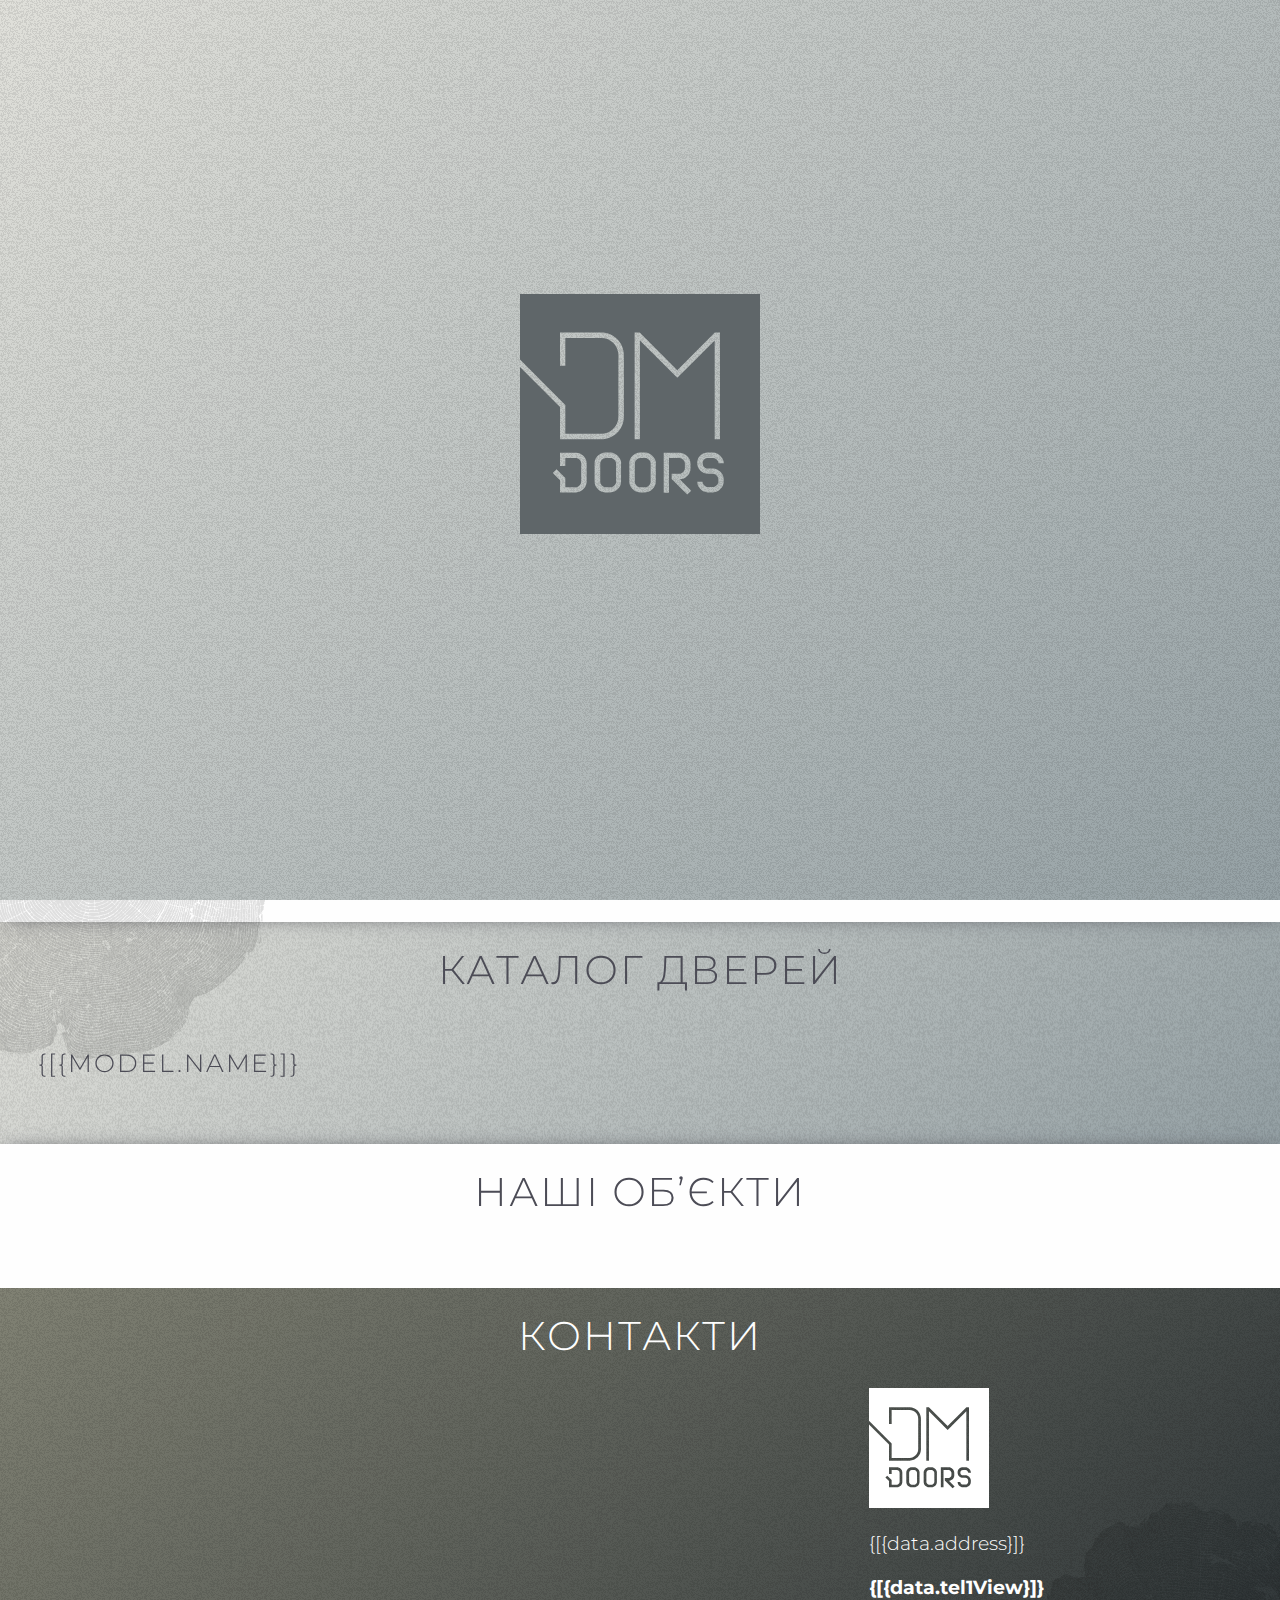
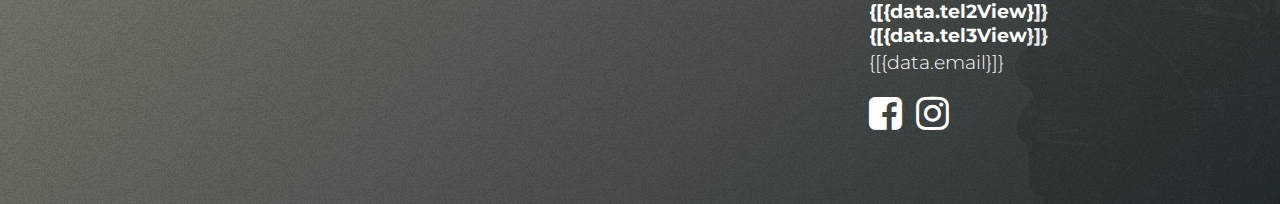
==== commit c2eb6906: "contacts change" ====
--- a/doors.html
+++ b/doors.html
@@ -7,10 +7,9 @@
     <meta name="viewport" content="width=device-width, initial-scale=1.0">
     <title>DM Doors | Виробник високоякісних дверей з масиву дерева | Львів</title>
     <meta name="description" content="фабрика ексклюзивних дверей для вимогливих клієнтів">
-    <meta property="og:image" content="https://github.com/shuandr/DM-Doors/door-og-img.jpg.jpg">
-    <!-- <meta property="og:image" content="https://d-m.com.ua/og-image.jpg"> -->
-    <meta property="og:url" content="https://github.com/shuandr/DM-Doors" />
-    <meta property="og:title" content="DM-doors" />
+    <meta property="og:image" content="https://d-m.com.ua/door-og-img.jpg">
+    <meta property="og:url" content="https://d-m.com.ua/doors.html" />
+    <meta property="og:title" content="DM Doors" />
     <meta property="og:description" content="Фабрика ексклюзивних дверей для вимогливих клієнтів" />
     <meta property="og:type" content="website" />
     <link rel="stylesheet" href="assets/css/app.css">
@@ -31,7 +30,7 @@
                 <button class="close-button" aria-label="Close menu" type="button" data-close>
                     <span aria-hidden="true">&times;</span>
                 </button>
-                <div class="grid-x">
+                <div class="grid-x" style="position: relative;">
                 <button ng-click="prevImg()" type="button" class="button prv-btn text-center  "><i class="fa fa-angle-left fa-3x"></i></button>
                 <button ng-click="nextImg()" type="button" class="button nxt-btn text-center  "><i class="fa fa-angle-right fa-3x"></i></button>
                     <div class="cell large-6 gray-bg text-center" style="position: relative;">
@@ -144,6 +143,7 @@
                             <p>{[{data.address}]}</p>
                             <a class="white s-bold" href="tel://{[{data.tel1}]}">{[{data.tel1View}]}</a><br>
                             <a class="white s-bold" href="tel://{[{data.tel2}]}">{[{data.tel2View}]}</a><br>
+                            <a class="white s-bold" href="tel://{[{data.tel3}]}">{[{data.tel3View}]}</a><br>
                             <p>{[{data.email}]}</p>
                             <a href="https://www.facebook.com/{[{data.fb}]}" target="_blank">
                                 <i class="white fa fa-facebook-square fa-2x"></i></a>
